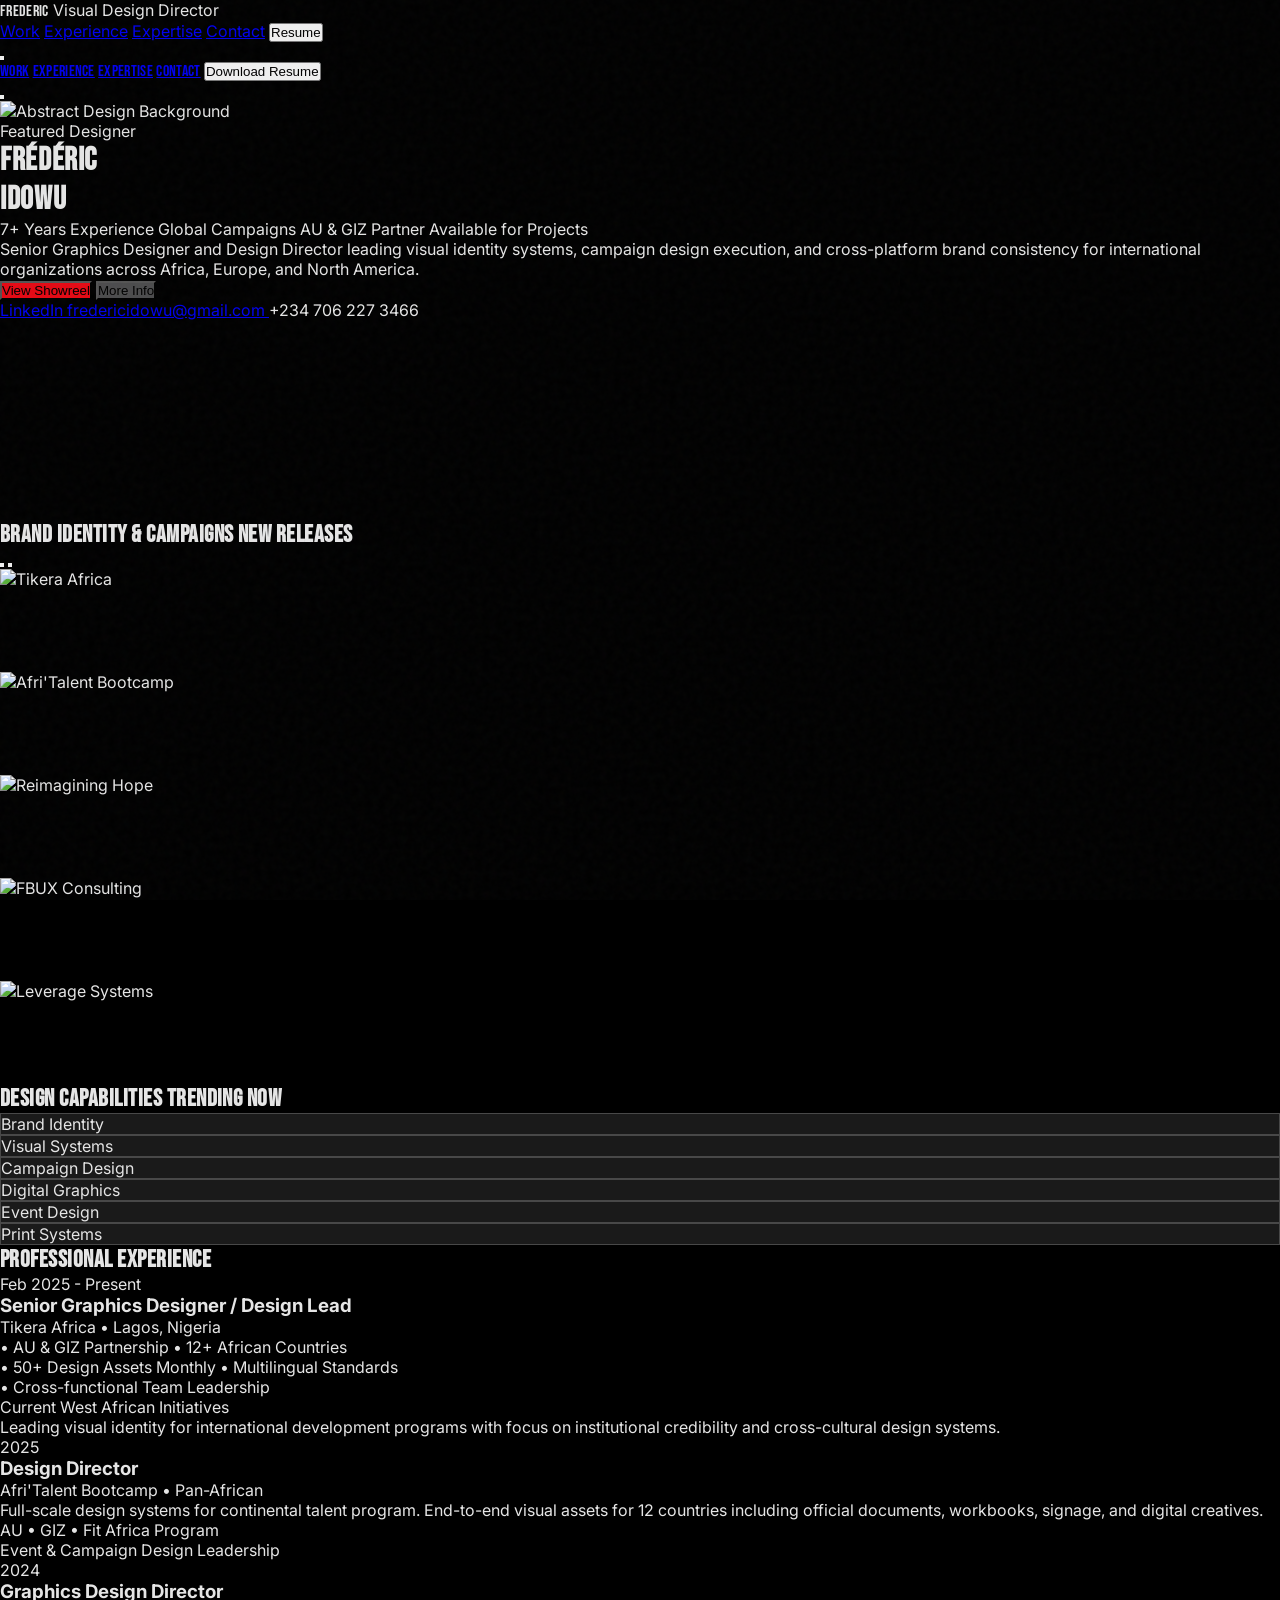
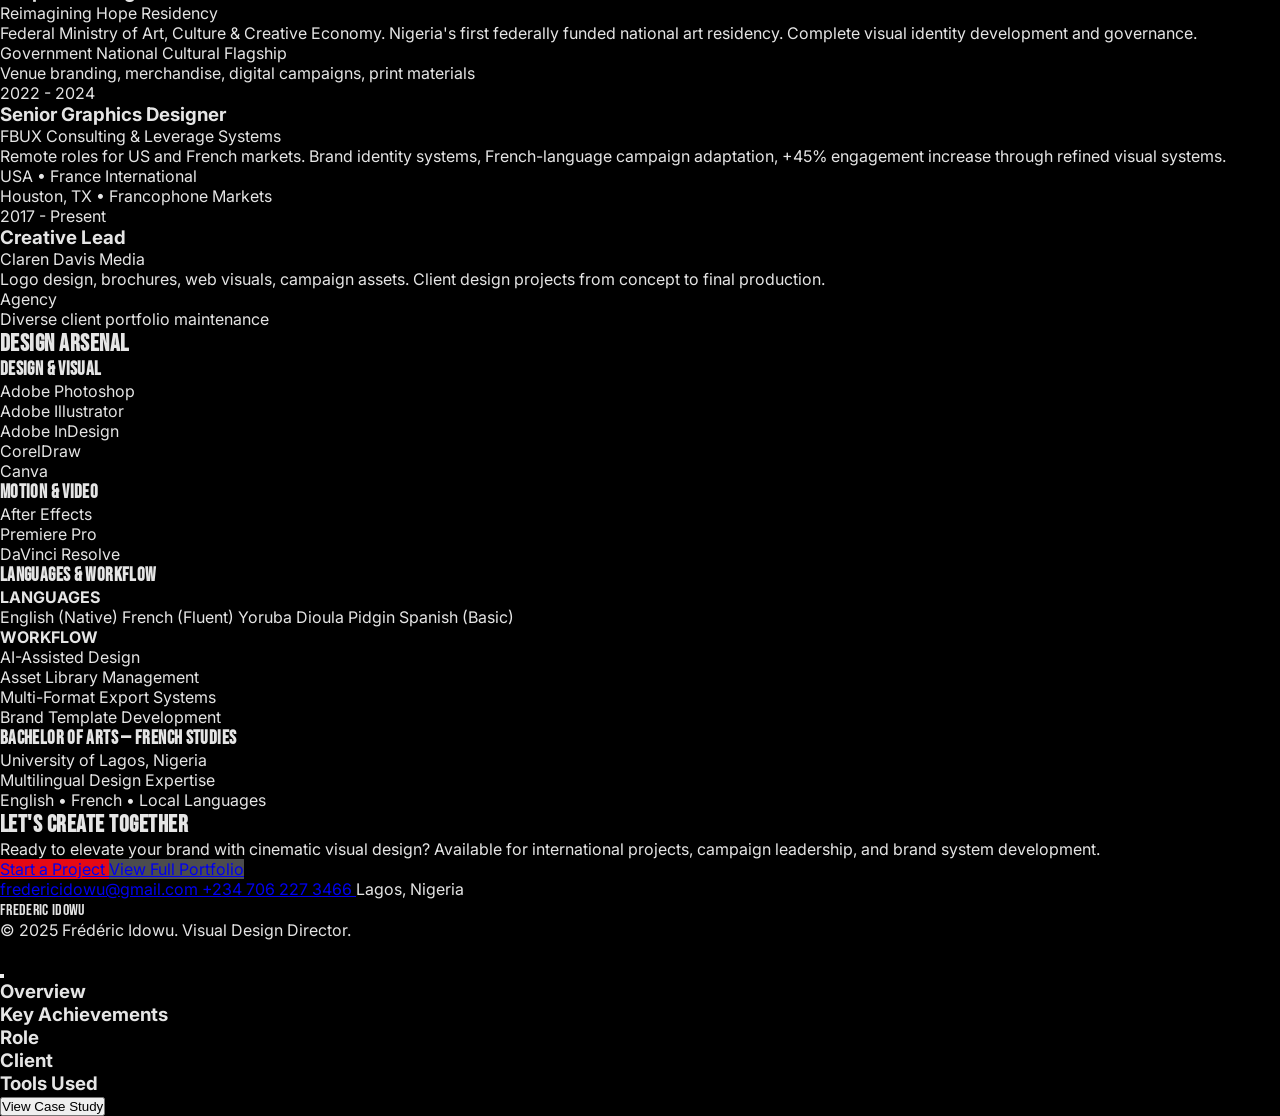
==== index.html @ 76babdca "Update print statement from 'Hello' to 'Goodbye'" ====
<!DOCTYPE html>
<html lang="en">
<head>
    <meta charset="UTF-8">
    <meta name="viewport" content="width=device-width, initial-scale=1.0">
    <title>Frédéric Idowu | Visual Design Director</title>
    <script src="https://cdn.tailwindcss.com"></script>
    <link href="https://fonts.googleapis.com/css2?family=Bebas+Neue&family=Inter:wght@300;400;500;600;700&display=swap" rel="stylesheet">
    <script src="https://unpkg.com/lucide@latest"></script>
    <style>
        :root {
            --netflix-red: #E50914;
            --netflix-dark: #141414;
            --netflix-black: #000000;
            --netflix-gray: #808080;
            --netflix-light: #E5E5E5;
        }
        
        * {
            margin: 0;
            padding: 0;
            box-sizing: border-box;
        }
        
        body {
            font-family: 'Inter', sans-serif;
            background-color: var(--netflix-black);
            color: var(--netflix-light);
            overflow-x: hidden;
        }
        
        .font-cinematic {
            font-family: 'Bebas Neue', sans-serif;
            letter-spacing: 0.02em;
        }
        
        /* Hero Gradient Overlay */
        .hero-vignette {
            background: linear-gradient(to top, rgba(0,0,0,0.9) 0%, rgba(0,0,0,0.4) 50%, rgba(0,0,0,0.2) 100%);
        }
        
        .hero-bottom-fade {
            background: linear-gradient(to top, #000 0%, transparent 100%);
            height: 200px;
        }
        
        /* Netflix-style scrollbar */
        ::-webkit-scrollbar {
            width: 8px;
            height: 8px;
        }
        
        ::-webkit-scrollbar-track {
            background: var(--netflix-black);
        }
        
        ::-webkit-scrollbar-thumb {
            background: var(--netflix-gray);
            border-radius: 4px;
        }
        
        ::-webkit-scrollbar-thumb:hover {
            background: var(--netflix-light);
        }
        
        /* Card Hover Effects */
        .project-card {
            transition: transform 0.3s cubic-bezier(0.25, 0.46, 0.45, 0.94), z-index 0s;
            transform-origin: center center;
        }
        
        .project-card:hover {
            transform: scale(1.4);
            z-index: 50;
            box-shadow: 0 20px 40px rgba(0,0,0,0.8);
        }
        
        .project-card:hover .card-info {
            opacity: 1;
            transform: translateY(0);
        }
        
        .card-info {
            opacity: 0;
            transform: translateY(10px);
            transition: all 0.3s ease;
            background: linear-gradient(to top, rgba(0,0,0,0.95) 0%, rgba(0,0,0,0.7) 100%);
        }
        
        /* Navigation */
        .nav-blur {
            background: rgba(0,0,0,0.95);
            backdrop-filter: blur(10px);
        }
        
        .nav-transparent {
            background: transparent;
            background: linear-gradient(to bottom, rgba(0,0,0,0.7) 0%, transparent 100%);
        }
        
        /* Text Animations */
        .fade-in-up {
            animation: fadeInUp 0.8s ease-out forwards;
            opacity: 0;
            transform: translateY(30px);
        }
        
        @keyframes fadeInUp {
            to {
                opacity: 1;
                transform: translateY(0);
            }
        }
        
        .delay-100 { animation-delay: 0.1s; }
        .delay-200 { animation-delay: 0.2s; }
        .delay-300 { animation-delay: 0.3s; }
        .delay-400 { animation-delay: 0.4s; }
        .delay-500 { animation-delay: 0.5s; }
        
        /* Red Accent Button */
        .btn-red {
            background-color: var(--netflix-red);
            transition: all 0.2s ease;
        }
        
        .btn-red:hover {
            background-color: #f40612;
            transform: scale(1.05);
        }
        
        .btn-dark {
            background-color: rgba(109, 109, 110, 0.7);
            transition: all 0.2s ease;
        }
        
        .btn-dark:hover {
            background-color: rgba(109, 109, 110, 0.4);
            transform: scale(1.05);
        }
        
        /* Horizontal Scroll Container */
        .horizontal-scroll {
            overflow-x: auto;
            scroll-behavior: smooth;
            -webkit-overflow-scrolling: touch;
            scrollbar-width: none;
        }
        
        .horizontal-scroll::-webkit-scrollbar {
            display: none;
        }
        
        /* Gradient Text */
        .gradient-text {
            background: linear-gradient(135deg, #fff 0%, #a3a3a3 100%);
            -webkit-background-clip: text;
            -webkit-text-fill-color: transparent;
        }
        
        /* Skill Tag */
        .skill-tag {
            background: rgba(255,255,255,0.1);
            border: 1px solid rgba(255,255,255,0.2);
            transition: all 0.3s ease;
        }
        
        .skill-tag:hover {
            background: var(--netflix-red);
            border-color: var(--netflix-red);
            transform: translateY(-2px);
        }
        
        /* Timeline */
        .timeline-line {
            background: linear-gradient(to bottom, var(--netflix-red), rgba(229, 9, 20, 0.2));
        }
        
        /* Modal */
        .modal-backdrop {
            background: rgba(0,0,0,0.9);
            backdrop-filter: blur(5px);
        }
        
        /* Loading Animation */
        .shimmer {
            background: linear-gradient(90deg, rgba(255,255,255,0) 0%, rgba(255,255,255,0.1) 50%, rgba(255,255,255,0) 100%);
            background-size: 200% 100%;
            animation: shimmer 2s infinite;
        }
        
        @keyframes shimmer {
            0% { background-position: -200% 0; }
            100% { background-position: 200% 0; }
        }
        
        /* Noise Texture Overlay */
        .noise-overlay {
            position: fixed;
            top: 0;
            left: 0;
            width: 100%;
            height: 100%;
            pointer-events: none;
            opacity: 0.03;
            z-index: 9999;
            background-image: url("data:image/svg+xml,%3Csvg viewBox='0 0 200 200' xmlns='http://www.w3.org/2000/svg'%3E%3Cfilter id='noiseFilter'%3E%3CfeTurbulence type='fractalNoise' baseFrequency='0.65' numOctaves='3' stitchTiles='stitch'/%3E%3C/filter%3E%3Crect width='100%25' height='100%25' filter='url(%23noiseFilter)'/%3E%3C/svg%3E");
        }
        
        /* Play Button Pulse */
        .play-btn {
            position: relative;
        }
        
        .play-btn::after {
            content: '';
            position: absolute;
            inset: -5px;
            border-radius: 50%;
            border: 2px solid var(--netflix-red);
            animation: pulse 2s infinite;
        }
        
        @keyframes pulse {
            0% { transform: scale(1); opacity: 1; }
            100% { transform: scale(1.5); opacity: 0; }
        }
    </style>
</head>
<body class="antialiased selection:bg-red-600 selection:text-white">

    <!-- Film Grain Overlay -->
    <div class="noise-overlay"></div>

    <!-- Navigation -->
    <nav id="navbar" class="fixed top-0 w-full z-50 transition-all duration-500 nav-transparent px-4 md:px-12 py-4">
        <div class="flex items-center justify-between">
            <!-- Logo -->
            <div class="flex items-center gap-2">
                <span class="font-cinematic text-3xl md:text-4xl text-red-600 font-bold tracking-wider">FREDERIC</span>
                <span class="hidden md:block text-xs text-gray-400 uppercase tracking-widest mt-2">Visual Design Director</span>
            </div>
            
            <!-- Desktop Menu -->
            <div class="hidden md:flex items-center gap-8 text-sm font-medium">
                <a href="#work" class="hover:text-red-600 transition-colors">Work</a>
                <a href="#experience" class="hover:text-red-600 transition-colors">Experience</a>
                <a href="#expertise" class="hover:text-red-600 transition-colors">Expertise</a>
                <a href="#contact" class="hover:text-red-600 transition-colors">Contact</a>
                <button class="bg-red-600 hover:bg-red-700 text-white px-5 py-2 rounded-md transition-all text-sm font-semibold flex items-center gap-2">
                    <i data-lucide="download" class="w-4 h-4"></i>
                    Resume
                </button>
            </div>
            
            <!-- Mobile Menu Button -->
            <button id="mobileMenuBtn" class="md:hidden text-white">
                <i data-lucide="menu" class="w-6 h-6"></i>
            </button>
        </div>
    </nav>

    <!-- Mobile Menu Overlay -->
    <div id="mobileMenu" class="fixed inset-0 bg-black z-40 transform translate-x-full transition-transform duration-300 md:hidden">
        <div class="flex flex-col items-center justify-center h-full gap-8 text-2xl font-cinematic">
            <a href="#work" class="mobile-link hover:text-red-600">WORK</a>
            <a href="#experience" class="mobile-link hover:text-red-600">EXPERIENCE</a>
            <a href="#expertise" class="mobile-link hover:text-red-600">EXPERTISE</a>
            <a href="#contact" class="mobile-link hover:text-red-600">CONTACT</a>
            <button class="mt-8 bg-red-600 px-8 py-3 rounded-md text-lg">Download Resume</button>
        </div>
        <button id="closeMobileMenu" class="absolute top-6 right-6">
            <i data-lucide="x" class="w-8 h-8"></i>
        </button>
    </div>

    <!-- Hero Section -->
    <header class="relative h-screen w-full overflow-hidden">
        <!-- Background Image with Parallax -->
        <div class="absolute inset-0">
            <div class="absolute inset-0 bg-gradient-to-r from-black via-black/50 to-transparent z-10"></div>
            <img src="https://images.unsplash.com/photo-1618005182384-a83a8bd57fbe?q=80&w=2564&auto=format&fit=crop" 
                 alt="Abstract Design Background" 
                 class="w-full h-full object-cover opacity-60 scale-105 animate-[pulse_10s_ease-in-out_infinite]">
        </div>
        
        <!-- Hero Content -->
        <div class="relative z-20 h-full flex flex-col justify-center px-4 md:px-12 lg:px-20 max-w-7xl">
            <div class="space-y-6 max-w-3xl">
                <!-- Badge -->
                <div class="fade-in-up flex items-center gap-3 text-red-600 font-semibold tracking-widest text-sm uppercase">
                    <span class="w-8 h-[2px] bg-red-600"></span>
                    Featured Designer
                </div>
                
                <!-- Title -->
                <h1 class="fade-in-up delay-100 font-cinematic text-6xl md:text-8xl lg:text-9xl leading-none text-white drop-shadow-2xl">
                    FRÉDÉRIC<br>
                    <span class="text-transparent bg-clip-text bg-gradient-to-r from-white to-gray-500">IDOWU</span>
                </h1>
                
                <!-- Metadata -->
                <div class="fade-in-up delay-200 flex flex-wrap items-center gap-4 text-sm md:text-base text-gray-300 font-medium">
                    <span class="border border-gray-600 px-3 py-1 rounded">7+ Years Experience</span>
                    <span class="flex items-center gap-1"><i data-lucide="globe" class="w-4 h-4"></i> Global Campaigns</span>
                    <span class="flex items-center gap-1"><i data-lucide="award" class="w-4 h-4"></i> AU & GIZ Partner</span>
                    <span class="text-green-400 flex items-center gap-1"><i data-lucide="circle" class="w-3 h-3 fill-current"></i> Available for Projects</span>
                </div>
                
                <!-- Description -->
                <p class="fade-in-up delay-300 text-lg md:text-xl text-gray-300 max-w-2xl leading-relaxed font-light">
                    Senior Graphics Designer and Design Director leading visual identity systems, 
                    campaign design execution, and cross-platform brand consistency for international 
                    organizations across Africa, Europe, and North America.
                </p>
                
                <!-- CTA Buttons -->
                <div class="fade-in-up delay-400 flex flex-wrap gap-4 pt-4">
                    <button onclick="scrollToSection('work')" class="btn-red text-white px-8 py-4 rounded-md font-semibold text-lg flex items-center gap-3 shadow-lg shadow-red-900/50">
                        <i data-lucide="play" class="w-5 h-5 fill-current"></i>
                        View Showreel
                    </button>
                    <button onclick="scrollToSection('contact')" class="btn-dark text-white px-8 py-4 rounded-md font-semibold text-lg flex items-center gap-3 border border-white/30">
                        <i data-lucide="info" class="w-5 h-5"></i>
                        More Info
                    </button>
                </div>
                
                <!-- Social Proof -->
                <div class="fade-in-up delay-500 pt-8 flex items-center gap-6 text-gray-400">
                    <a href="https://linkedin.com" target="_blank" class="hover:text-white transition-colors flex items-center gap-2">
                        <i data-lucide="linkedin" class="w-5 h-5"></i>
                        <span class="text-sm">LinkedIn</span>
                    </a>
                    <a href="mailto:fredericidowu@gmail.com" class="hover:text-white transition-colors flex items-center gap-2">
                        <i data-lucide="mail" class="w-5 h-5"></i>
                        <span class="text-sm">fredericidowu@gmail.com</span>
                    </a>
                    <span class="flex items-center gap-2">
                        <i data-lucide="phone" class="w-4 h-4"></i>
                        <span class="text-sm">+234 706 227 3466</span>
                    </span>
                </div>
            </div>
        </div>
        
        <!-- Bottom Fade -->
        <div class="absolute bottom-0 left-0 w-full hero-bottom-fade z-10"></div>
    </header>

    <!-- Featured Work Section (Netflix Row Style) -->
    <section id="work" class="relative z-30 -mt-20 pb-20">
        <div class="px-4 md:px-12 space-y-12">
            
            <!-- Row 1: Brand Identity & Campaigns -->
            <div class="space-y-4">
                <div class="flex items-end justify-between px-2">
                    <h2 class="font-cinematic text-2xl md:text-3xl text-white flex items-center gap-3">
                        Brand Identity & Campaigns
                        <span class="text-xs font-sans text-gray-500 font-normal tracking-normal">New Releases</span>
                    </h2>
                    <div class="flex gap-2">
                        <button class="p-2 rounded-full bg-white/10 hover:bg-white/20 transition-colors" onclick="scrollRow('row1', -300)">
                            <i data-lucide="chevron-left" class="w-5 h-5"></i>
                        </button>
                        <button class="p-2 rounded-full bg-white/10 hover:bg-white/20 transition-colors" onclick="scrollRow('row1', 300)">
                            <i data-lucide="chevron-right" class="w-5 h-5"></i>
                        </button>
                    </div>
                </div>
                
                <div id="row1" class="horizontal-scroll flex gap-4 pb-8 pt-4 px-2">
                    <!-- Project Cards -->
                    <div class="project-card relative flex-shrink-0 w-72 md:w-80 aspect-video rounded-md overflow-hidden cursor-pointer group bg-gray-800" onclick="openModal('tikera')">
                        <img src="https://images.unsplash.com/photo-1561070791-2526d30994b5?q=80&w=2000&auto=format&fit=crop" class="w-full h-full object-cover" alt="Tikera Africa">
                        <div class="card-info absolute inset-0 flex flex-col justify-end p-4">
                            <div class="flex items-center gap-2 mb-2">
                                <span class="bg-red-600 text-white text-xs px-2 py-0.5 rounded">Featured</span>
                                <span class="text-xs text-gray-300">2025</span>
                            </div>
                            <h3 class="font-bold text-lg">Tikera Africa</h3>
                            <p class="text-xs text-gray-300 mt-1">AU & GIZ Partnership • 12+ Countries</p>
                            <div class="flex gap-2 mt-3">
                                <span class="text-[10px] bg-white/20 px-2 py-1 rounded">Brand Identity</span>
                                <span class="text-[10px] bg-white/20 px-2 py-1 rounded">Campaign</span>
                            </div>
                        </div>
                    </div>

                    <div class="project-card relative flex-shrink-0 w-72 md:w-80 aspect-video rounded-md overflow-hidden cursor-pointer group bg-gray-800" onclick="openModal('afritalent')">
                        <img src="https://images.unsplash.com/photo-1540575467063-178a50c2df87?q=80&w=2000&auto=format&fit=crop" class="w-full h-full object-cover" alt="Afri'Talent Bootcamp">
                        <div class="card-info absolute inset-0 flex flex-col justify-end p-4">
                            <div class="flex items-center gap-2 mb-2">
                                <span class="bg-blue-600 text-white text-xs px-2 py-0.5 rounded">Pan-African</span>
                                <span class="text-xs text-gray-300">2025</span>
                            </div>
                            <h3 class="font-bold text-lg">Afri'Talent Bootcamp</h3>
                            <p class="text-xs text-gray-300 mt-1">Continental Talent Program</p>
                            <div class="flex gap-2 mt-3">
                                <span class="text-[10px] bg-white/20 px-2 py-1 rounded">Event Design</span>
                                <span class="text-[10px] bg-white/20 px-2 py-1 rounded">Visual Systems</span>
                            </div>
                        </div>
                    </div>

                    <div class="project-card relative flex-shrink-0 w-72 md:w-80 aspect-video rounded-md overflow-hidden cursor-pointer group bg-gray-800" onclick="openModal('reimagining')">
                        <img src="https://images.unsplash.com/photo-1460661419201-fd4cecdf8a8b?q=80&w=2000&auto=format&fit=crop" class="w-full h-full object-cover" alt="Reimagining Hope">
                        <div class="card-info absolute inset-0 flex flex-col justify-end p-4">
                            <div class="flex items-center gap-2 mb-2">
                                <span class="bg-purple-600 text-white text-xs px-2 py-0.5 rounded">Government</span>
                                <span class="text-xs text-gray-300">2024</span>
                            </div>
                            <h3 class="font-bold text-lg">Reimagining Hope Residency</h3>
                            <p class="text-xs text-gray-300 mt-1">Federal Ministry of Art & Culture</p>
                            <div class="flex gap-2 mt-3">
                                <span class="text-[10px] bg-white/20 px-2 py-1 rounded">National Brand</span>
                                <span class="text-[10px] bg-white/20 px-2 py-1 rounded">Visual Identity</span>
                            </div>
                        </div>
                    </div>

                    <div class="project-card relative flex-shrink-0 w-72 md:w-80 aspect-video rounded-md overflow-hidden cursor-pointer group bg-gray-800" onclick="openModal('fbux')">
                        <img src="https://images.unsplash.com/photo-1497366216548-37526070297c?q=80&w=2000&auto=format&fit=crop" class="w-full h-full object-cover" alt="FBUX Consulting">
                        <div class="card-info absolute inset-0 flex flex-col justify-end p-4">
                            <div class="flex items-center gap-2 mb-2">
                                <span class="bg-green-600 text-white text-xs px-2 py-0.5 rounded">US Market</span>
                                <span class="text-xs text-gray-300">2022-2024</span>
                            </div>
                            <h3 class="font-bold text-lg">FBUX Consulting</h3>
                            <p class="text-xs text-gray-300 mt-1">Houston, Texas • Remote</p>
                            <div class="flex gap-2 mt-3">
                                <span class="text-[10px] bg-white/20 px-2 py-1 rounded">Brand Systems</span>
                                <span class="text-[10px] bg-white/20 px-2 py-1 rounded">Consulting</span>
                            </div>
                        </div>
                    </div>

                    <div class="project-card relative flex-shrink-0 w-72 md:w-80 aspect-video rounded-md overflow-hidden cursor-pointer group bg-gray-800" onclick="openModal('leverage')">
                        <img src="https://images.unsplash.com/photo-1502602898657-3e91760cbb34?q=80&w=2000&auto=format&fit=crop" class="w-full h-full object-cover" alt="Leverage Systems">
                        <div class="card-info absolute inset-0 flex flex-col justify-end p-4">
                            <div class="flex items-center gap-2 mb-2">
                                <span class="bg-indigo-600 text-white text-xs px-2 py-0.5 rounded">France</span>
                                <span class="text-xs text-gray-300">2023-2024</span>
                            </div>
                            <h3 class="font-bold text-lg">Leverage Systems</h3>
                            <p class="text-xs text-gray-300 mt-1">Francophone Markets • +45% Engagement</p>
                            <div class="flex gap-2 mt-3">
                                <span class="text-[10px] bg-white/20 px-2 py-1 rounded">French Design</span>
                                <span class="text-[10px] bg-white/20 px-2 py-1 rounded">Localization</span>
                            </div>
                        </div>
                    </div>
                </div>
            </div>

            <!-- Row 2: Design Capabilities -->
            <div class="space-y-4">
                <div class="flex items-end justify-between px-2">
                    <h2 class="font-cinematic text-2xl md:text-3xl text-white flex items-center gap-3">
                        Design Capabilities
                        <span class="text-xs font-sans text-gray-500 font-normal tracking-normal">Trending Now</span>
                    </h2>
                </div>
                
                <div class="grid grid-cols-2 md:grid-cols-4 lg:grid-cols-6 gap-4 px-2">
                    <div class="skill-tag rounded-lg p-4 text-center cursor-pointer group">
                        <i data-lucide="palette" class="w-8 h-8 mx-auto mb-2 text-red-500 group-hover:text-white transition-colors"></i>
                        <span class="text-sm font-medium">Brand Identity</span>
                    </div>
                    <div class="skill-tag rounded-lg p-4 text-center cursor-pointer group">
                        <i data-lucide="layout" class="w-8 h-8 mx-auto mb-2 text-red-500 group-hover:text-white transition-colors"></i>
                        <span class="text-sm font-medium">Visual Systems</span>
                    </div>
                    <div class="skill-tag rounded-lg p-4 text-center cursor-pointer group">
                        <i data-lucide="megaphone" class="w-8 h-8 mx-auto mb-2 text-red-500 group-hover:text-white transition-colors"></i>
                        <span class="text-sm font-medium">Campaign Design</span>
                    </div>
                    <div class="skill-tag rounded-lg p-4 text-center cursor-pointer group">
                        <i data-lucide="monitor" class="w-8 h-8 mx-auto mb-2 text-red-500 group-hover:text-white transition-colors"></i>
                        <span class="text-sm font-medium">Digital Graphics</span>
                    </div>
                    <div class="skill-tag rounded-lg p-4 text-center cursor-pointer group">
                        <i data-lucide="calendar" class="w-8 h-8 mx-auto mb-2 text-red-500 group-hover:text-white transition-colors"></i>
                        <span class="text-sm font-medium">Event Design</span>
                    </div>
                    <div class="skill-tag rounded-lg p-4 text-center cursor-pointer group">
                        <i data-lucide="book-open" class="w-8 h-8 mx-auto mb-2 text-red-500 group-hover:text-white transition-colors"></i>
                        <span class="text-sm font-medium">Print Systems</span>
                    </div>
                </div>
            </div>

        </div>
    </section>

    <!-- Experience Timeline Section -->
    <section id="experience" class="relative py-20 px-4 md:px-12 bg-gradient-to-b from-black to-gray-900">
        <div class="max-w-6xl mx-auto">
            <h2 class="font-cinematic text-4xl md:text-5xl mb-12 text-center">Professional Experience</h2>
            
            <div class="relative">
                <!-- Timeline Line -->
                <div class="absolute left-4 md:left-1/2 top-0 bottom-0 w-0.5 timeline-line transform md:-translate-x-1/2"></div>
                
                <!-- Experience Items -->
                <div class="space-y-12">
                    <!-- Tikera Africa -->
                    <div class="relative flex flex-col md:flex-row items-start md:items-center gap-8 group">
                        <div class="absolute left-4 md:left-1/2 w-4 h-4 bg-red-600 rounded-full transform -translate-x-1/2 border-4 border-black z-10 group-hover:scale-150 transition-transform"></div>
                        <div class="md:w-1/2 md:text-right md:pr-12 pl-12 md:pl-0">
                            <span class="text-red-500 font-semibold text-sm">Feb 2025 - Present</span>
                            <h3 class="text-2xl font-bold mt-1">Senior Graphics Designer / Design Lead</h3>
                            <p class="text-gray-400 font-semibold">Tikera Africa • Lagos, Nigeria</p>
                            <ul class="mt-3 space-y-1 text-sm text-gray-400">
                                <li>• AU & GIZ Partnership • 12+ African Countries</li>
                                <li>• 50+ Design Assets Monthly • Multilingual Standards</li>
                                <li>• Cross-functional Team Leadership</li>
                            </ul>
                        </div>
                        <div class="md:w-1/2 md:pl-12 pl-12">
                            <div class="bg-gray-800/50 p-4 rounded-lg border border-gray-700">
                                <div class="flex items-center gap-3 mb-2">
                                    <span class="bg-red-600 text-xs px-2 py-1 rounded">Current</span>
                                    <span class="text-xs text-gray-400">West African Initiatives</span>
                                </div>
                                <p class="text-sm text-gray-300">Leading visual identity for international development programs with focus on institutional credibility and cross-cultural design systems.</p>
                            </div>
                        </div>
                    </div>

                    <!-- Afri'Talent -->
                    <div class="relative flex flex-col md:flex-row-reverse items-start md:items-center gap-8 group">
                        <div class="absolute left-4 md:left-1/2 w-4 h-4 bg-blue-600 rounded-full transform -translate-x-1/2 border-4 border-black z-10 group-hover:scale-150 transition-transform"></div>
                        <div class="md:w-1/2 md:text-left md:pl-12 pl-12">
                            <span class="text-blue-500 font-semibold text-sm">2025</span>
                            <h3 class="text-2xl font-bold mt-1">Design Director</h3>
                            <p class="text-gray-400 font-semibold">Afri'Talent Bootcamp • Pan-African</p>
                            <p class="mt-3 text-sm text-gray-400">Full-scale design systems for continental talent program. End-to-end visual assets for 12 countries including official documents, workbooks, signage, and digital creatives.</p>
                        </div>
                        <div class="md:w-1/2 md:pr-12 pl-12 md:pl-0 md:text-right">
                            <div class="bg-gray-800/50 p-4 rounded-lg border border-gray-700 inline-block text-left">
                                <div class="flex items-center gap-2 mb-2 justify-end">
                                    <span class="text-xs text-gray-400">AU • GIZ • Fit Africa</span>
                                    <span class="bg-blue-600 text-xs px-2 py-1 rounded">Program</span>
                                </div>
                                <p class="text-sm text-gray-300">Event & Campaign Design Leadership</p>
                            </div>
                        </div>
                    </div>

                    <!-- Reimagining Hope -->
                    <div class="relative flex flex-col md:flex-row items-start md:items-center gap-8 group">
                        <div class="absolute left-4 md:left-1/2 w-4 h-4 bg-purple-600 rounded-full transform -translate-x-1/2 border-4 border-black z-10 group-hover:scale-150 transition-transform"></div>
                        <div class="md:w-1/2 md:text-right md:pr-12 pl-12 md:pl-0">
                            <span class="text-purple-500 font-semibold text-sm">2024</span>
                            <h3 class="text-2xl font-bold mt-1">Graphics Design Director</h3>
                            <p class="text-gray-400 font-semibold">Reimagining Hope Residency</p>
                            <p class="mt-3 text-sm text-gray-400">Federal Ministry of Art, Culture & Creative Economy. Nigeria's first federally funded national art residency. Complete visual identity development and governance.</p>
                        </div>
                        <div class="md:w-1/2 md:pl-12 pl-12">
                            <div class="bg-gray-800/50 p-4 rounded-lg border border-gray-700">
                                <div class="flex items-center gap-3 mb-2">
                                    <span class="bg-purple-600 text-xs px-2 py-1 rounded">Government</span>
                                    <span class="text-xs text-gray-400">National Cultural Flagship</span>
                                </div>
                                <p class="text-sm text-gray-300">Venue branding, merchandise, digital campaigns, print materials</p>
                            </div>
                        </div>
                    </div>

                    <!-- FBUX & Leverage -->
                    <div class="relative flex flex-col md:flex-row-reverse items-start md:items-center gap-8 group">
                        <div class="absolute left-4 md:left-1/2 w-4 h-4 bg-green-600 rounded-full transform -translate-x-1/2 border-4 border-black z-10 group-hover:scale-150 transition-transform"></div>
                        <div class="md:w-1/2 md:text-left md:pl-12 pl-12">
                            <span class="text-green-500 font-semibold text-sm">2022 - 2024</span>
                            <h3 class="text-2xl font-bold mt-1">Senior Graphics Designer</h3>
                            <p class="text-gray-400 font-semibold">FBUX Consulting & Leverage Systems</p>
                            <p class="mt-3 text-sm text-gray-400">Remote roles for US and French markets. Brand identity systems, French-language campaign adaptation, +45% engagement increase through refined visual systems.</p>
                        </div>
                        <div class="md:w-1/2 md:pr-12 pl-12 md:pl-0 md:text-right">
                            <div class="bg-gray-800/50 p-4 rounded-lg border border-gray-700 inline-block text-left">
                                <div class="flex items-center gap-2 mb-2 justify-end">
                                    <span class="text-xs text-gray-400">USA • France</span>
                                    <span class="bg-green-600 text-xs px-2 py-1 rounded">International</span>
                                </div>
                                <p class="text-sm text-gray-300">Houston, TX • Francophone Markets</p>
                            </div>
                        </div>
                    </div>

                    <!-- Claren Davis -->
                    <div class="relative flex flex-col md:flex-row items-start md:items-center gap-8 group">
                        <div class="absolute left-4 md:left-1/2 w-4 h-4 bg-gray-600 rounded-full transform -translate-x-1/2 border-4 border-black z-10 group-hover:scale-150 transition-transform"></div>
                        <div class="md:w-1/2 md:text-right md:pr-12 pl-12 md:pl-0">
                            <span class="text-gray-500 font-semibold text-sm">2017 - Present</span>
                            <h3 class="text-2xl font-bold mt-1">Creative Lead</h3>
                            <p class="text-gray-400 font-semibold">Claren Davis Media</p>
                            <p class="mt-3 text-sm text-gray-400">Logo design, brochures, web visuals, campaign assets. Client design projects from concept to final production.</p>
                        </div>
                        <div class="md:w-1/2 md:pl-12 pl-12">
                            <div class="bg-gray-800/50 p-4 rounded-lg border border-gray-700">
                                <span class="bg-gray-600 text-xs px-2 py-1 rounded">Agency</span>
                                <p class="text-sm text-gray-300 mt-2">Diverse client portfolio maintenance</p>
                            </div>
                        </div>
                    </div>
                </div>
            </div>
        </div>
    </section>

    <!-- Expertise & Tools Section -->
    <section id="expertise" class="py-20 px-4 md:px-12 bg-black">
        <div class="max-w-6xl mx-auto">
            <h2 class="font-cinematic text-4xl md:text-5xl mb-12">Design Arsenal</h2>
            
            <div class="grid md:grid-cols-3 gap-8">
                <!-- Design Tools -->
                <div class="bg-gray-900/50 border border-gray-800 rounded-xl p-6 hover:border-red-600/50 transition-colors group">
                    <div class="flex items-center gap-3 mb-6">
                        <div class="p-3 bg-red-600/20 rounded-lg group-hover:bg-red-600/30 transition-colors">
                            <i data-lucide="pen-tool" class="w-6 h-6 text-red-500"></i>
                        </div>
                        <h3 class="font-cinematic text-2xl">Design & Visual</h3>
                    </div>
                    <div class="space-y-3">
                        <div class="flex items-center justify-between py-2 border-b border-gray-800">
                            <span class="text-gray-300">Adobe Photoshop</span>
                            <div class="flex gap-1">
                                <div class="w-2 h-2 bg-red-600 rounded-full"></div>
                                <div class="w-2 h-2 bg-red-600 rounded-full"></div>
                                <div class="w-2 h-2 bg-red-600 rounded-full"></div>
                                <div class="w-2 h-2 bg-red-600 rounded-full"></div>
                                <div class="w-2 h-2 bg-red-600 rounded-full"></div>
                            </div>
                        </div>
                        <div class="flex items-center justify-between py-2 border-b border-gray-800">
                            <span class="text-gray-300">Adobe Illustrator</span>
                            <div class="flex gap-1">
                                <div class="w-2 h-2 bg-red-600 rounded-full"></div>
                                <div class="w-2 h-2 bg-red-600 rounded-full"></div>
                                <div class="w-2 h-2 bg-red-600 rounded-full"></div>
                                <div class="w-2 h-2 bg-red-600 rounded-full"></div>
                                <div class="w-2 h-2 bg-red-600 rounded-full"></div>
                            </div>
                        </div>
                        <div class="flex items-center justify-between py-2 border-b border-gray-800">
                            <span class="text-gray-300">Adobe InDesign</span>
                            <div class="flex gap-1">
                                <div class="w-2 h-2 bg-red-600 rounded-full"></div>
                                <div class="w-2 h-2 bg-red-600 rounded-full"></div>
                                <div class="w-2 h-2 bg-red-600 rounded-full"></div>
                                <div class="w-2 h-2 bg-red-600 rounded-full"></div>
                                <div class="w-2 h-2 bg-gray-700 rounded-full"></div>
                            </div>
                        </div>
                        <div class="flex items-center justify-between py-2 border-b border-gray-800">
                            <span class="text-gray-300">CorelDraw</span>
                            <div class="flex gap-1">
                                <div class="w-2 h-2 bg-red-600 rounded-full"></div>
                                <div class="w-2 h-2 bg-red-600 rounded-full"></div>
                                <div class="w-2 h-2 bg-red-600 rounded-full"></div>
                                <div class="w-2 h-2 bg-red-600 rounded-full"></div>
                                <div class="w-2 h-2 bg-gray-700 rounded-full"></div>
                            </div>
                        </div>
                        <div class="flex items-center justify-between py-2">
                            <span class="text-gray-300">Canva</span>
                            <div class="flex gap-1">
                                <div class="w-2 h-2 bg-red-600 rounded-full"></div>
                                <div class="w-2 h-2 bg-red-600 rounded-full"></div>
                                <div class="w-2 h-2 bg-red-600 rounded-full"></div>
                                <div class="w-2 h-2 bg-red-600 rounded-full"></div>
                                <div class="w-2 h-2 bg-red-600 rounded-full"></div>
                            </div>
                        </div>
                    </div>
                </div>

                <!-- Motion Design -->
                <div class="bg-gray-900/50 border border-gray-800 rounded-xl p-6 hover:border-red-600/50 transition-colors group">
                    <div class="flex items-center gap-3 mb-6">
                        <div class="p-3 bg-red-600/20 rounded-lg group-hover:bg-red-600/30 transition-colors">
                            <i data-lucide="video" class="w-6 h-6 text-red-500"></i>
                        </div>
                        <h3 class="font-cinematic text-2xl">Motion & Video</h3>
                    </div>
                    <div class="space-y-3">
                        <div class="flex items-center justify-between py-2 border-b border-gray-800">
                            <span class="text-gray-300">After Effects</span>
                            <div class="flex gap-1">
                                <div class="w-2 h-2 bg-red-600 rounded-full"></div>
                                <div class="w-2 h-2 bg-red-600 rounded-full"></div>
                                <div class="w-2 h-2 bg-red-600 rounded-full"></div>
                                <div class="w-2 h-2 bg-red-600 rounded-full"></div>
                                <div class="w-2 h-2 bg-gray-700 rounded-full"></div>
                            </div>
                        </div>
                        <div class="flex items-center justify-between py-2 border-b border-gray-800">
                            <span class="text-gray-300">Premiere Pro</span>
                            <div class="flex gap-1">
                                <div class="w-2 h-2 bg-red-600 rounded-full"></div>
                                <div class="w-2 h-2 bg-red-600 rounded-full"></div>
                                <div class="w-2 h-2 bg-red-600 rounded-full"></div>
                                <div class="w-2 h-2 bg-red-600 rounded-full"></div>
                                <div class="w-2 h-2 bg-gray-700 rounded-full"></div>
                            </div>
                        </div>
                        <div class="flex items-center justify-between py-2">
                            <span class="text-gray-300">DaVinci Resolve</span>
                            <div class="flex gap-1">
                                <div class="w-2 h-2 bg-red-600 rounded-full"></div>
                                <div class="w-2 h-2 bg-red-600 rounded-full"></div>
                                <div class="w-2 h-2 bg-red-600 rounded-full"></div>
                                <div class="w-2 h-2 bg-gray-700 rounded-full"></div>
                                <div class="w-2 h-2 bg-gray-700 rounded-full"></div>
                            </div>
                        </div>
                    </div>
                </div>

                <!-- Languages & Workflow -->
                <div class="bg-gray-900/50 border border-gray-800 rounded-xl p-6 hover:border-red-600/50 transition-colors group">
                    <div class="flex items-center gap-3 mb-6">
                        <div class="p-3 bg-red-600/20 rounded-lg group-hover:bg-red-600/30 transition-colors">
                            <i data-lucide="globe-2" class="w-6 h-6 text-red-500"></i>
                        </div>
                        <h3 class="font-cinematic text-2xl">Languages & Workflow</h3>
                    </div>
                    <div class="space-y-4">
                        <div>
                            <h4 class="text-sm font-semibold text-gray-400 mb-2">LANGUAGES</h4>
                            <div class="flex flex-wrap gap-2">
                                <span class="px-3 py-1 bg-gray-800 rounded-full text-xs">English (Native)</span>
                                <span class="px-3 py-1 bg-gray-800 rounded-full text-xs">French (Fluent)</span>
                                <span class="px-3 py-1 bg-gray-800 rounded-full text-xs">Yoruba</span>
                                <span class="px-3 py-1 bg-gray-800 rounded-full text-xs">Dioula</span>
                                <span class="px-3 py-1 bg-gray-800 rounded-full text-xs">Pidgin</span>
                                <span class="px-3 py-1 bg-gray-800 rounded-full text-xs">Spanish (Basic)</span>
                            </div>
                        </div>
                        <div>
                            <h4 class="text-sm font-semibold text-gray-400 mb-2">WORKFLOW</h4>
                            <ul class="space-y-1 text-sm text-gray-300">
                                <li class="flex items-center gap-2"><i data-lucide="check" class="w-4 h-4 text-red-500"></i> AI-Assisted Design</li>
                                <li class="flex items-center gap-2"><i data-lucide="check" class="w-4 h-4 text-red-500"></i> Asset Library Management</li>
                                <li class="flex items-center gap-2"><i data-lucide="check" class="w-4 h-4 text-red-500"></i> Multi-Format Export Systems</li>
                                <li class="flex items-center gap-2"><i data-lucide="check" class="w-4 h-4 text-red-500"></i> Brand Template Development</li>
                            </ul>
                        </div>
                    </div>
                </div>
            </div>

            <!-- Education -->
            <div class="mt-12 bg-gradient-to-r from-gray-900 to-black border border-gray-800 rounded-xl p-8 flex flex-col md:flex-row items-center gap-6">
                <div class="p-4 bg-red-600/10 rounded-full">
                    <i data-lucide="graduation-cap" class="w-8 h-8 text-red-500"></i>
                </div>
                <div class="flex-1 text-center md:text-left">
                    <h3 class="font-cinematic text-2xl mb-1">Bachelor of Arts — French Studies</h3>
                    <p class="text-gray-400">University of Lagos, Nigeria</p>
                </div>
                <div class="text-center md:text-right">
                    <p class="text-sm text-gray-500">Multilingual Design Expertise</p>
                    <p class="text-xs text-gray-600 mt-1">English • French • Local Languages</p>
                </div>
            </div>
        </div>
    </section>

    <!-- Contact / CTA Section -->
    <section id="contact" class="relative py-32 px-4 md:px-12 overflow-hidden">
        <!-- Background -->
        <div class="absolute inset-0 bg-gradient-to-t from-red-900/20 to-black"></div>
        <div class="absolute inset-0 bg-[url('https://images.unsplash.com/photo-1550684848-fac1c5b4e853?q=80&w=2000&auto=format&fit=crop')] opacity-10 bg-cover bg-center"></div>
        
        <div class="relative z-10 max-w-4xl mx-auto text-center">
            <h2 class="font-cinematic text-5xl md:text-7xl mb-6">Let's Create Together</h2>
            <p class="text-xl text-gray-300 mb-12 max-w-2xl mx-auto">
                Ready to elevate your brand with cinematic visual design? 
                Available for international projects, campaign leadership, and brand system development.
            </p>
            
            <div class="flex flex-col sm:flex-row gap-4 justify-center mb-12">
                <a href="mailto:fredericidowu@gmail.com" class="btn-red text-white px-8 py-4 rounded-md font-semibold text-lg flex items-center justify-center gap-3">
                    <i data-lucide="mail" class="w-5 h-5"></i>
                    Start a Project
                </a>
                <a href="https://bit.ly/fredfolio" target="_blank" class="btn-dark text-white px-8 py-4 rounded-md font-semibold text-lg flex items-center justify-center gap-3 border border-white/30">
                    <i data-lucide="external-link" class="w-5 h-5"></i>
                    View Full Portfolio
                </a>
            </div>
            
            <div class="flex flex-wrap justify-center gap-8 text-gray-400">
                <a href="mailto:fredericidowu@gmail.com" class="hover:text-white transition-colors flex items-center gap-2">
                    <i data-lucide="mail" class="w-5 h-5"></i>
                    fredericidowu@gmail.com
                </a>
                <a href="tel:+2347062273466" class="hover:text-white transition-colors flex items-center gap-2">
                    <i data-lucide="phone" class="w-5 h-5"></i>
                    +234 706 227 3466
                </a>
                <span class="flex items-center gap-2">
                    <i data-lucide="map-pin" class="w-5 h-5"></i>
                    Lagos, Nigeria
                </span>
            </div>
        </div>
    </section>

    <!-- Footer -->
    <footer class="bg-black border-t border-gray-900 py-12 px-4 md:px-12">
        <div class="max-w-6xl mx-auto flex flex-col md:flex-row justify-between items-center gap-6">
            <div class="flex items-center gap-2">
                <span class="font-cinematic text-2xl text-red-600 font-bold">FREDERIC IDOWU</span>
            </div>
            <div class="text-gray-500 text-sm">
                © 2025 Frédéric Idowu. Visual Design Director.
            </div>
            <div class="flex gap-4">
                <a href="https://linkedin.com" target="_blank" class="text-gray-400 hover:text-white transition-colors">
                    <i data-lucide="linkedin" class="w-5 h-5"></i>
                </a>
                <a href="https://bit.ly/fredfolio" target="_blank" class="text-gray-400 hover:text-white transition-colors">
                    <i data-lucide="briefcase" class="w-5 h-5"></i>
                </a>
                <a href="mailto:fredericidowu@gmail.com" class="text-gray-400 hover:text-white transition-colors">
                    <i data-lucide="mail" class="w-5 h-5"></i>
                </a>
            </div>
        </div>
    </footer>

    <!-- Project Modal -->
    <div id="projectModal" class="fixed inset-0 z-50 hidden">
        <div class="absolute inset-0 modal-backdrop" onclick="closeModal()"></div>
        <div class="absolute inset-4 md:inset-12 bg-gray-900 rounded-lg overflow-hidden flex flex-col shadow-2xl transform transition-transform duration-300 scale-95 opacity-0" id="modalContent">
            <!-- Modal Header -->
            <div class="relative h-64 md:h-96 flex-shrink-0">
                <img id="modalImage" src="" class="w-full h-full object-cover" alt="">
                <div class="absolute inset-0 bg-gradient-to-t from-gray-900 via-gray-900/50 to-transparent"></div>
                <button onclick="closeModal()" class="absolute top-4 right-4 p-2 bg-black/50 rounded-full hover:bg-black/80 transition-colors">
                    <i data-lucide="x" class="w-6 h-6"></i>
                </button>
                <div class="absolute bottom-0 left-0 p-6 md:p-8">
                    <div class="flex items-center gap-3 mb-3">
                        <span id="modalTag" class="bg-red-600 text-xs px-3 py-1 rounded-full font-semibold"></span>
                        <span id="modalYear" class="text-gray-300 text-sm"></span>
                    </div>
                    <h2 id="modalTitle" class="font-cinematic text-4xl md:text-6xl text-white"></h2>
                </div>
            </div>
            
            <!-- Modal Body -->
            <div class="flex-1 overflow-y-auto p-6 md:p-8">
                <div class="grid md:grid-cols-3 gap-8">
                    <div class="md:col-span-2 space-y-6">
                        <div>
                            <h3 class="text-gray-400 text-sm font-semibold uppercase tracking-wider mb-2">Overview</h3>
                            <p id="modalDescription" class="text-lg text-gray-200 leading-relaxed"></p>
                        </div>
                        <div>
                            <h3 class="text-gray-400 text-sm font-semibold uppercase tracking-wider mb-2">Key Achievements</h3>
                            <ul id="modalAchievements" class="space-y-2 text-gray-300"></ul>
                        </div>
                    </div>
                    <div class="space-y-6">
                        <div>
                            <h3 class="text-gray-400 text-sm font-semibold uppercase tracking-wider mb-2">Role</h3>
                            <p id="modalRole" class="text-white font-medium"></p>
                        </div>
                        <div>
                            <h3 class="text-gray-400 text-sm font-semibold uppercase tracking-wider mb-2">Client</h3>
                            <p id="modalClient" class="text-white"></p>
                        </div>
                        <div>
                            <h3 class="text-gray-400 text-sm font-semibold uppercase tracking-wider mb-2">Tools Used</h3>
                            <div id="modalTools" class="flex flex-wrap gap-2"></div>
                        </div>
                        <button class="w-full bg-red-600 hover:bg-red-700 text-white py-3 rounded-md font-semibold transition-colors flex items-center justify-center gap-2">
                            <i data-lucide="external-link" class="w-4 h-4"></i>
                            View Case Study
                        </button>
                    </div>
                </div>
            </div>
        </div>
    </div>

    <script>
        // Initialize Lucide Icons
        lucide.createIcons();

        // Navigation Scroll Effect
        const navbar = document.getElementById('navbar');
        let lastScroll = 0;

        window.addEventListener('scroll', () => {
            const currentScroll = window.pageYOffset;
            
            if (currentScroll > 100) {
                navbar.classList.remove('nav-transparent');
                navbar.classList.add('nav-blur');
            } else {
                navbar.classList.add('nav-transparent');
                navbar.classList.remove('nav-blur');
            }
            
            lastScroll = currentScroll;
        });

        // Mobile Menu
        const mobileMenuBtn = document.getElementById('mobileMenuBtn');
        const mobileMenu = document.getElementById('mobileMenu');
        const closeMobileMenu = document.getElementById('closeMobileMenu');
        const mobileLinks = document.querySelectorAll('.mobile-link');

        mobileMenuBtn.addEventListener('click', () => {
            mobileMenu.classList.remove('translate-x-full');
        });

        closeMobileMenu.addEventListener('click', () => {
            mobileMenu.classList.add('translate-x-full');
        });

        mobileLinks.forEach(link => {
            link.addEventListener('click', () => {
                mobileMenu.classList.add('translate-x-full');
            });
        });

        // Horizontal Scroll
        function scrollRow(rowId, amount) {
            const row = document.getElementById(rowId);
            row.scrollBy({ left: amount, behavior: 'smooth' });
        }

        // Smooth Scroll to Section
        function scrollToSection(id) {
            const element = document.getElementById(id);
            const offset = 80;
            const bodyRect = document.body.getBoundingClientRect().top;
            const elementRect = element.getBoundingClientRect().top;
            const elementPosition = elementRect - bodyRect;
            const offsetPosition = elementPosition - offset;

            window.scrollTo({
                top: offsetPosition,
                behavior: 'smooth'
            });
        }

        // Project Data
        const projectData = {
            tikera: {
                title: "Tikera Africa",
                tag: "Featured Project",
                year: "2025",
                image: "https://images.unsplash.com/photo-1561070791-2526d30994b5?q=80&w=2000&auto=format&fit=crop",
                description: "Leading visual identity and graphic design direction for West African initiatives in partnership with the African Union and GIZ. Responsible for delivering 50+ design assets monthly across digital campaigns, events, institutional communications, and partner materials for 12+ African countries.",
                achievements: [
                    "Delivered 50+ design assets monthly supporting campaigns across 12+ African countries",
                    "Defined and enforced multilingual visual standards (English & French)",
                    "Supervised cross-functional creative team ensuring brand consistency",
                    "Established visual governance for AU-GIZ partnership initiatives"
                ],
                role: "Senior Graphics Designer / Design Lead",
                client: "Tikera Africa (AU & GIZ Partnership)",
                tools: ["Adobe Illustrator", "Photoshop", "InDesign", "After Effects", "Canva"]
            },
            afritalent: {
                title: "Afri'Talent Bootcamp",
                tag: "Pan-African Program",
                year: "2025",
                image: "https://images.unsplash.com/photo-1540575467063-178a50c2df87?q=80&w=2000&auto=format&fit=crop",
                description: "Directed full-scale design systems for a continental talent development program backed by the African Union, GIZ, and Fit Africa. Delivered end-to-end visual assets including official documents, workbooks, signage, merchandise, and digital creatives for participants from 12 African countries.",
                achievements: [
                    "Created cohesive visual identity across all physical and digital touchpoints",
                    "Designed comprehensive asset library for 12-country deployment",
                    "Collaborated with AU media teams aligning with institutional branding",
                    "Managed event visual architecture for continental bootcamp series"
                ],
                role: "Design Director (Event & Campaigns)",
                client: "African Union • GIZ • Fit Africa",
                tools: ["Adobe Creative Suite", "CorelDraw", "Brand Systems", "Print Design"]
            },
            reimagining: {
                title: "Reimagining Hope Residency",
                tag: "National Cultural Flagship",
                year: "2024",
                image: "https://images.unsplash.com/photo-1460661419201-fd4cecdf8a8b?q=80&w=2000&auto=format&fit=crop",
                description: "Led complete visual identity development for Nigeria's first federally funded national art residency under the Federal Ministry of Art, Culture & Creative Economy. Positioned the residency visually as a national cultural flagship through comprehensive brand systems.",
                achievements: [
                    "Developed complete visual identity from concept to execution",
                    "Designed and governed systems across merchandise, venue branding, digital campaigns",
                    "Supervised creative production ensuring brand consistency",
                    "Established residency as premier national cultural institution"
                ],
                role: "Graphics Design Director",
                client: "Federal Ministry of Art, Culture & Creative Economy",
                tools: ["Brand Identity", "Environmental Design", "Campaign Design", "Art Direction"]
            },
            fbux: {
                title: "FBUX Consulting",
                tag: "US Market",
                year: "2022-2024",
                image: "https://images.unsplash.com/photo-1497366216548-37526070297c?q=80&w=2000&auto=format&fit=crop",
                description: "Owned brand identity and graphic design systems for a U.S.-based consulting firm in Houston, Texas. Developed campaign visuals, social graphics, and branded assets aligned with business positioning in the competitive consulting market.",
                achievements: [
                    "Developed reusable design templates and visual guidelines",
                    "Strengthened brand credibility and market positioning",
                    "Partnered with leadership on strategic visual communication",
                    "Ensured consistency across digital and print platforms"
                ],
                role: "Senior Graphics Designer / Brand Design Lead",
                client: "FBUX Consulting (Houston, Texas)",
                tools: ["Brand Systems", "Social Media Design", "Template Development", "Consulting Branding"]
            },
            leverage: {
                title: "Leverage Systems",
                tag: "Francophone Markets",
                year: "2023-2024",
                image: "https://images.unsplash.com/photo-1502602898657-3e91760cbb34?q=80&w=2000&auto=format&fit=crop",
                description: "Led design execution for French-language marketing campaigns targeting European markets. Adapted English-language designs into culturally accurate Francophone visual systems, increasing campaign engagement by 45% through refined layouts, typography, and platform-specific optimization.",
                achievements: [
                    "Increased campaign engagement by 45% through visual refinement",
                    "Adapted designs for culturally accurate Francophone markets",
                    "Developed platform-specific visual optimizations",
                    "Managed remote design operations for French client"
                ],
                role: "Senior Graphics Designer (Francophone Markets)",
                client: "Leverage Systems (France)",
                tools: ["French Localization", "Typography", "Layout Design", "Cultural Adaptation"]
            }
        };

        // Modal Functions
        function openModal(projectId) {
            const modal = document.getElementById('projectModal');
            const content = document.getElementById('modalContent');
            const data = projectData[projectId];
            
            if (!data) return;
            
            // Populate modal
            document.getElementById('modalImage').src = data.image;
            document.getElementById('modalTitle').textContent = data.title;
            document.getElementById('modalTag').textContent = data.tag;
            document.getElementById('modalYear').textContent = data.year;
            document.getElementById('modalDescription').textContent = data.description;
            document.getElementById('modalRole').textContent = data.role;
            document.getElementById('modalClient').textContent = data.client;
            
            // Achievements
            const achievementsList = document.getElementById('modalAchievements');
            achievementsList.innerHTML = '';
            data.achievements.forEach(achievement => {
                const li = document.createElement('li');
                li.className = 'flex items-start gap-2';
                li.innerHTML = `<i data-lucide="check-circle" class="w-5 h-5 text-red-500 flex-shrink-0 mt-0.5"></i><span>${achievement}</span>`;
                achievementsList.appendChild(li);
            });
            
            // Tools
            const toolsContainer = document.getElementById('modalTools');
            toolsContainer.innerHTML = '';
            data.tools.forEach(tool => {
                const span = document.createElement('span');
                span.className = 'px-3 py-1 bg-gray-800 rounded-full text-xs text-gray-300';
                span.textContent = tool;
                toolsContainer.appendChild(span);
            });
            
            // Show modal
            modal.classList.remove('hidden');
            setTimeout(() => {
                content.classList.remove('scale-95', 'opacity-0');
                content.classList.add('scale-100', 'opacity-100');
            }, 10);
            
            // Reinitialize icons
            lucide.createIcons();
            
            // Prevent body scroll
            document.body.style.overflow = 'hidden';
        }

        function closeModal() {
            const modal = document.getElementById('projectModal');
            const content = document.getElementById('modalContent');
            
            content.classList.remove('scale-100', 'opacity-100');
            content.classList.add('scale-95', 'opacity-0');
            
            setTimeout(() => {
                modal.classList.add('hidden');
                document.body.style.overflow = '';
            }, 300);
        }

        // Keyboard navigation
        document.addEventListener('keydown', (e) => {
            if (e.key === 'Escape') closeModal();
        });

        // Intersection Observer for animations
        const observerOptions = {
            threshold: 0.1,
            rootMargin: '0px 0px -50px 0px'
        };

        const observer = new IntersectionObserver((entries) => {
            entries.forEach(entry => {
                if (entry.isIntersecting) {
                    entry.target.classList.add('fade-in-up');
                    observer.unobserve(entry.target);
                }
            });
        }, observerOptions);

        // Observe elements
        document.querySelectorAll('.project-card, .skill-tag').forEach(el => {
            el.style.opacity = '0';
            el.style.transform = 'translateY(20px)';
            observer.observe(el);
        });
    </script>
</body>
</html>
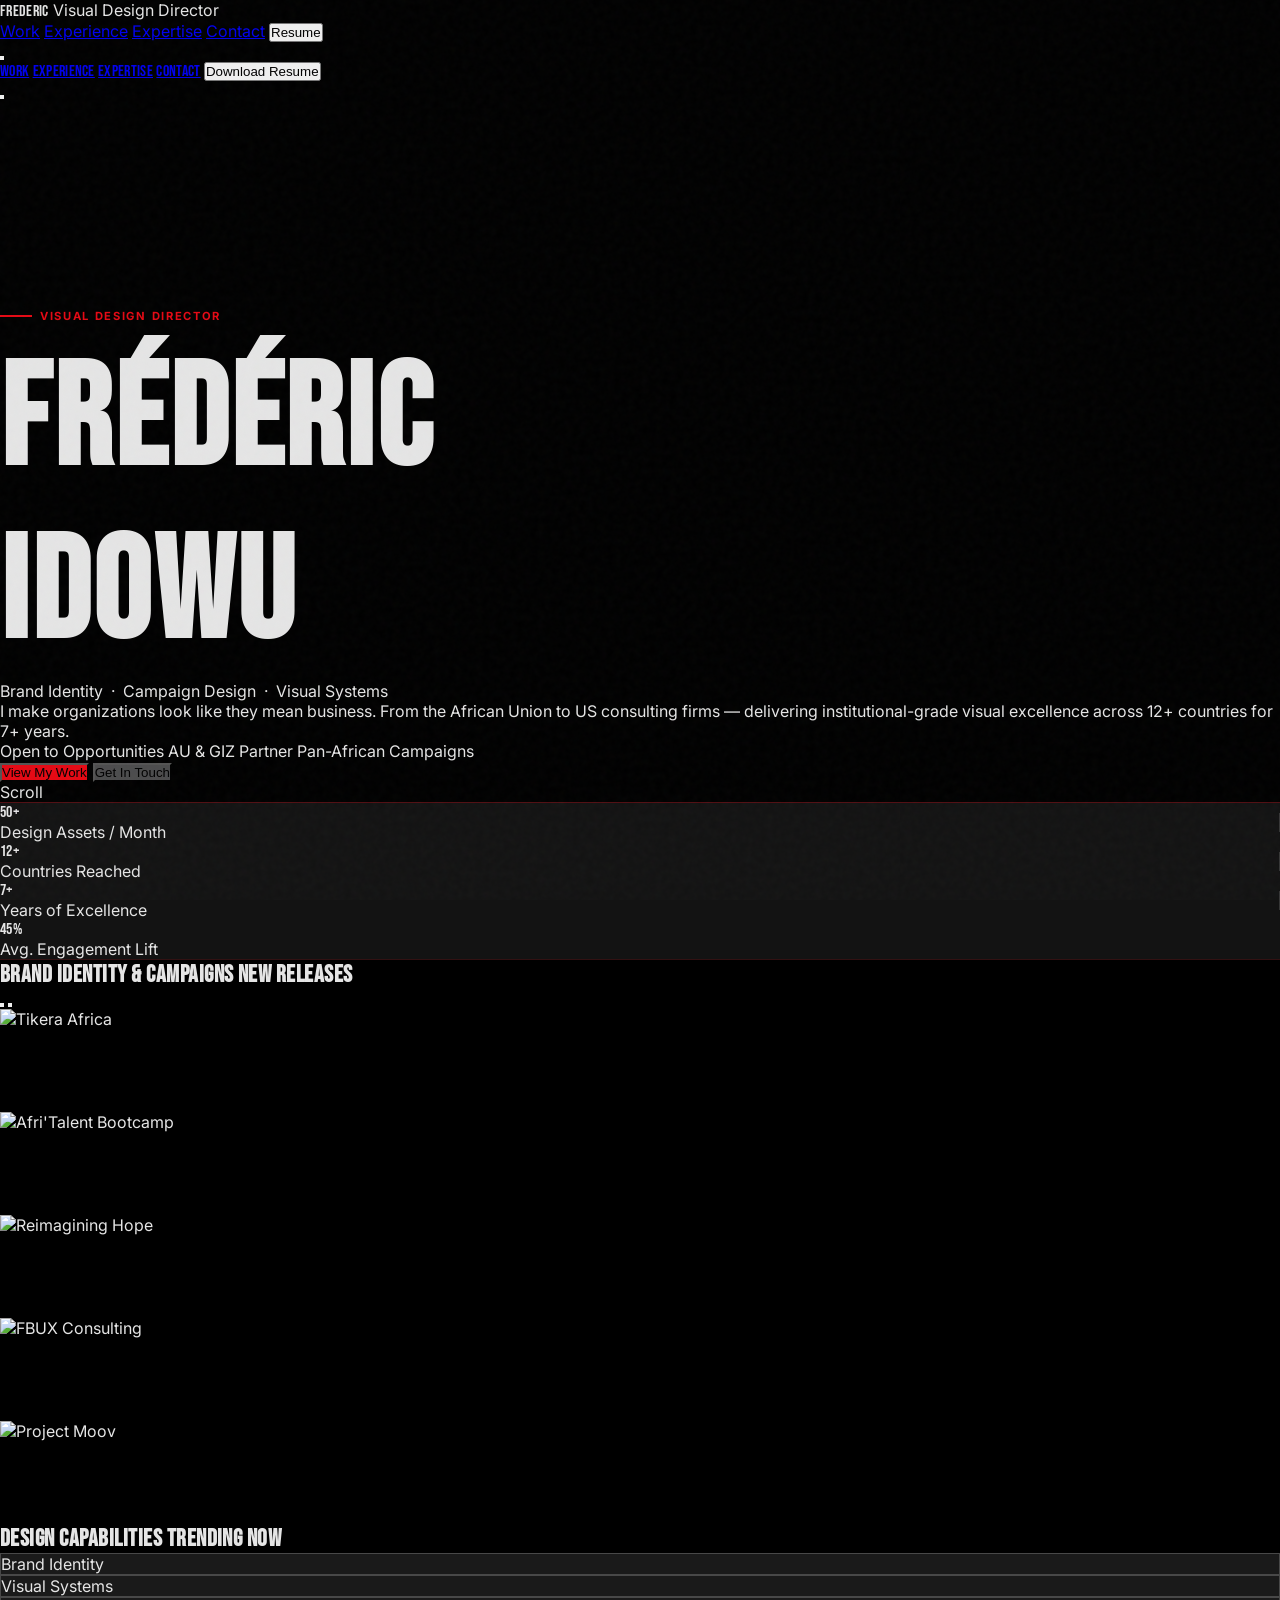
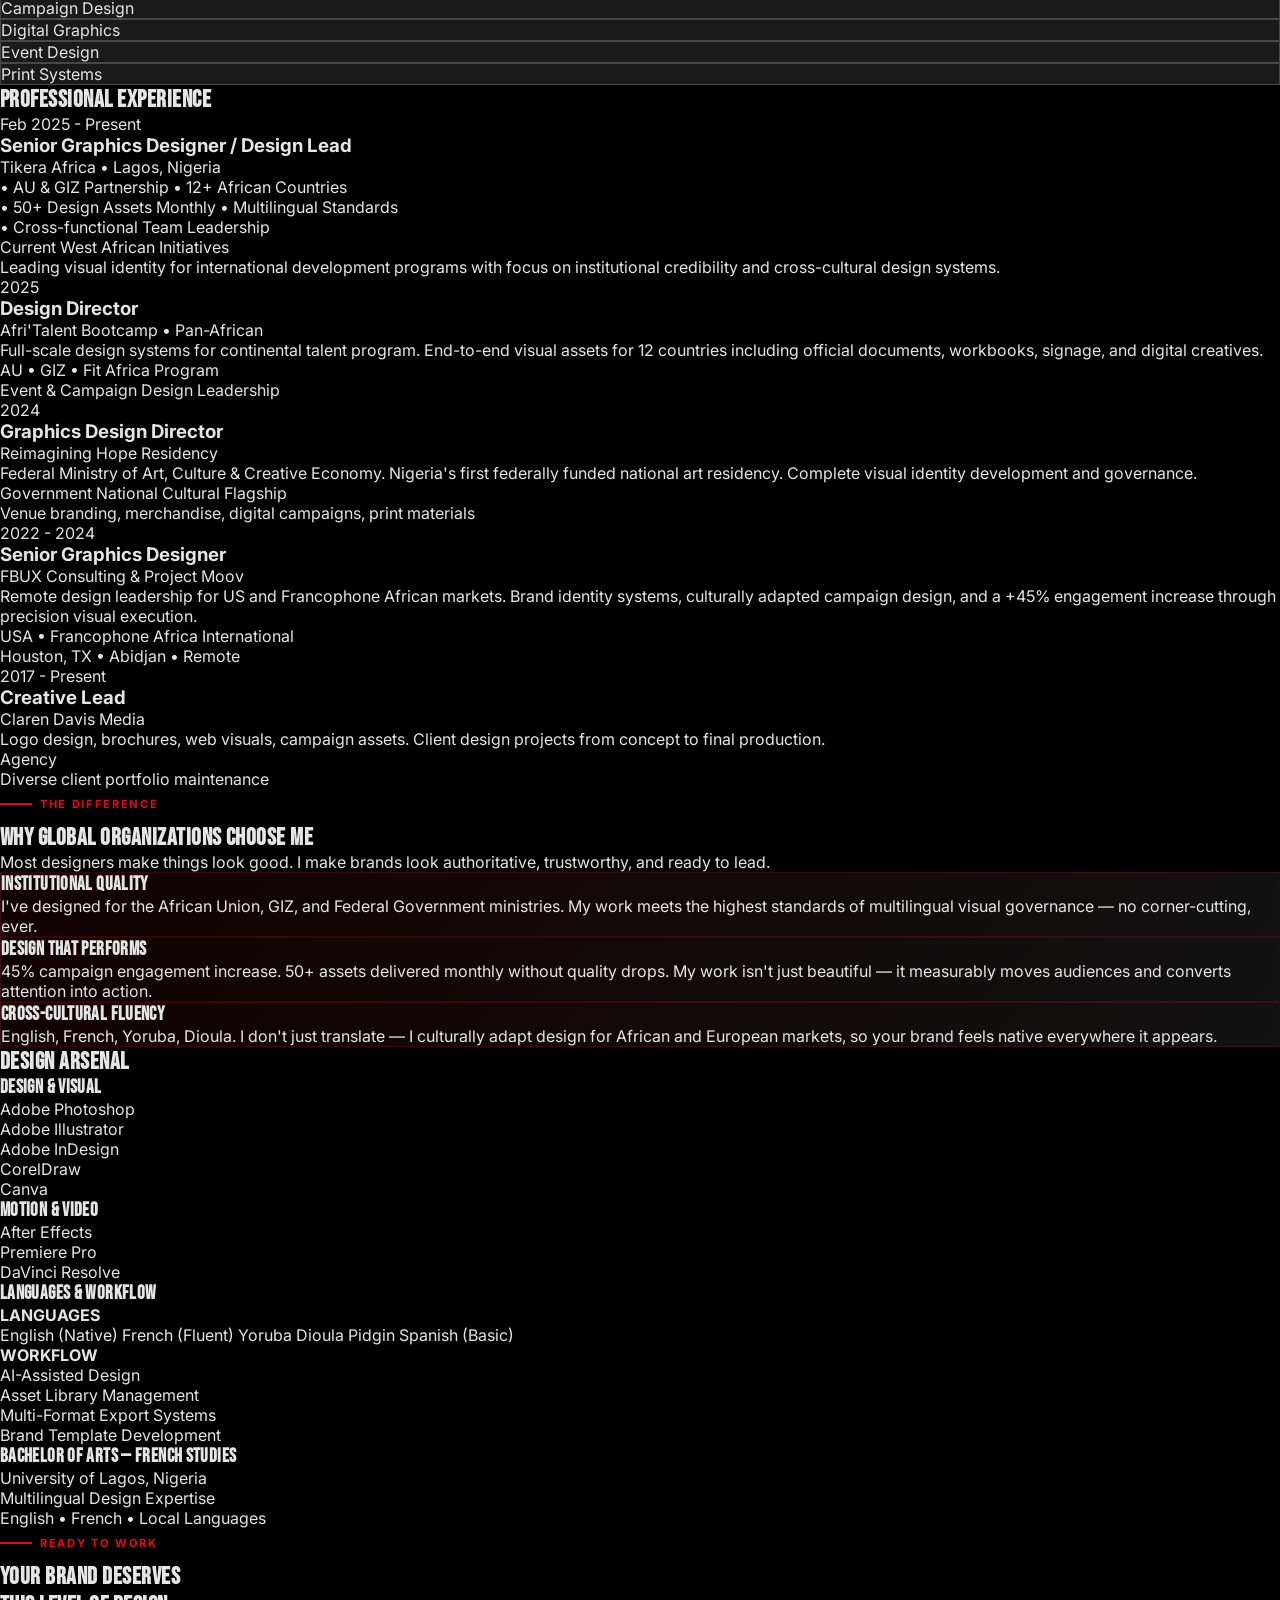
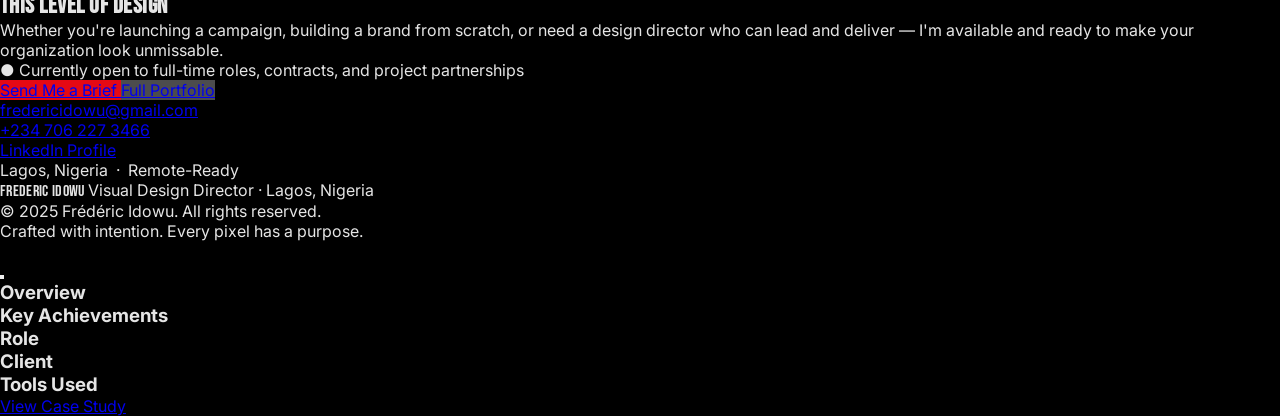
==== commit 1ef08da3: "Cinematic video hero, fix overlaps, Project Moov, case study links, hirable copy - Replace static he" ====
--- a/index.html
+++ b/index.html
@@ -211,7 +211,7 @@
         .play-btn {
             position: relative;
         }
-        
+
         .play-btn::after {
             content: '';
             position: absolute;
@@ -220,10 +220,118 @@
             border: 2px solid var(--netflix-red);
             animation: pulse 2s infinite;
         }
-        
+
         @keyframes pulse {
             0% { transform: scale(1); opacity: 1; }
             100% { transform: scale(1.5); opacity: 0; }
+        }
+
+        /* Video Hero */
+        .hero-video {
+            position: absolute;
+            inset: 0;
+            width: 100%;
+            height: 100%;
+            object-fit: cover;
+            z-index: 0;
+        }
+
+        .hero-overlay-left {
+            background: linear-gradient(105deg,
+                rgba(0,0,0,0.95) 0%,
+                rgba(0,0,0,0.80) 30%,
+                rgba(0,0,0,0.45) 60%,
+                rgba(0,0,0,0.15) 100%);
+        }
+
+        /* Stats Bar */
+        .stats-bar {
+            background: rgba(20,20,20,0.98);
+            border-top: 1px solid rgba(229,9,20,0.3);
+            border-bottom: 1px solid rgba(229,9,20,0.15);
+        }
+
+        .stat-item {
+            position: relative;
+        }
+
+        .stat-item:not(:last-child)::after {
+            content: '';
+            position: absolute;
+            right: 0;
+            top: 25%;
+            height: 50%;
+            width: 1px;
+            background: rgba(255,255,255,0.15);
+        }
+
+        /* Value Cards */
+        .value-card {
+            background: linear-gradient(135deg, rgba(229,9,20,0.08) 0%, rgba(20,20,20,0.9) 100%);
+            border: 1px solid rgba(229,9,20,0.2);
+            transition: all 0.3s ease;
+        }
+
+        .value-card:hover {
+            border-color: rgba(229,9,20,0.6);
+            transform: translateY(-4px);
+            background: linear-gradient(135deg, rgba(229,9,20,0.15) 0%, rgba(20,20,20,0.95) 100%);
+        }
+
+        /* Scroll Indicator */
+        .scroll-indicator {
+            animation: bounce 2s infinite;
+        }
+
+        @keyframes bounce {
+            0%, 100% { transform: translateY(0); }
+            50% { transform: translateY(8px); }
+        }
+
+        /* Case Study Btn */
+        .case-study-link {
+            background: var(--netflix-red);
+            color: white;
+            transition: all 0.2s ease;
+            display: inline-flex;
+            align-items: center;
+            gap: 6px;
+            font-weight: 600;
+        }
+
+        .case-study-link:hover {
+            background: #f40612;
+            transform: scale(1.03);
+        }
+
+        /* Cinematic section headers */
+        .section-label {
+            display: inline-flex;
+            align-items: center;
+            gap: 8px;
+            color: var(--netflix-red);
+            font-size: 0.7rem;
+            font-weight: 700;
+            letter-spacing: 0.15em;
+            text-transform: uppercase;
+            margin-bottom: 0.75rem;
+        }
+
+        .section-label::before {
+            content: '';
+            width: 2rem;
+            height: 2px;
+            background: var(--netflix-red);
+        }
+
+        /* Available badge pulse */
+        .available-pulse {
+            animation: availPulse 2.5s ease infinite;
+        }
+
+        @keyframes availPulse {
+            0%, 100% { box-shadow: 0 0 0 0 rgba(34,197,94,0.5); }
+            50% { box-shadow: 0 0 0 6px rgba(34,197,94,0); }
         }
     </style>
 </head>
@@ -274,89 +382,124 @@
         </button>
     </div>
 
-    <!-- Hero Section -->
+    <!-- Hero Section — Cinematic Video -->
     <header class="relative h-screen w-full overflow-hidden">
-        <!-- Background Image with Parallax -->
-        <div class="absolute inset-0">
-            <div class="absolute inset-0 bg-gradient-to-r from-black via-black/50 to-transparent z-10"></div>
-            <img src="https://images.unsplash.com/photo-1618005182384-a83a8bd57fbe?q=80&w=2564&auto=format&fit=crop" 
-                 alt="Abstract Design Background" 
-                 class="w-full h-full object-cover opacity-60 scale-105 animate-[pulse_10s_ease-in-out_infinite]">
+
+        <!-- Video Background (landscape, autoplay, muted) -->
+        <video class="hero-video opacity-65"
+               autoplay muted loop playsinline
+               poster="https://images.unsplash.com/photo-1618005182384-a83a8bd57fbe?q=80&w=2564&auto=format&fit=crop">
+            <source src="https://videos.pexels.com/video-files/2278095/2278095-hd_1920_1080_25fps.mp4" type="video/mp4">
+            <source src="https://videos.pexels.com/video-files/2278095/2278095-hd_1280_720_25fps.mp4" type="video/mp4">
+            <!-- Static fallback if video can't load -->
+            <img src="https://images.unsplash.com/photo-1618005182384-a83a8bd57fbe?q=80&w=2564&auto=format&fit=crop"
+                 class="hero-video" alt="Cinematic Design Background">
+        </video>
+
+        <!-- Cinematic Overlay — Left-heavy like Netflix originals -->
+        <div class="hero-overlay-left absolute inset-0 z-10"></div>
+        <!-- Extra bottom fade for smooth scroll-into-content transition -->
+        <div class="hero-bottom-fade absolute bottom-0 left-0 w-full z-10"></div>
+
+        <!-- Hero Content -->
+        <div class="relative z-20 h-full flex flex-col justify-center px-4 md:px-12 lg:px-20">
+            <div class="space-y-5 max-w-3xl">
+
+                <!-- Section Label -->
+                <div class="fade-in-up section-label">
+                    Visual Design Director
+                </div>
+
+                <!-- Cinematic Name -->
+                <h1 class="fade-in-up delay-100 font-cinematic leading-none drop-shadow-2xl"
+                    style="font-size: clamp(4rem, 12vw, 9rem);">
+                    FRÉDÉRIC<br>
+                    <span class="text-transparent bg-clip-text bg-gradient-to-r from-white via-gray-200 to-gray-500">IDOWU</span>
+                </h1>
+
+                <!-- Role / Tagline -->
+                <p class="fade-in-up delay-200 text-base md:text-lg text-gray-200 font-semibold tracking-wide uppercase">
+                    Brand Identity &nbsp;·&nbsp; Campaign Design &nbsp;·&nbsp; Visual Systems
+                </p>
+
+                <!-- Descriptor -->
+                <p class="fade-in-up delay-300 text-base md:text-xl text-gray-300 max-w-xl leading-relaxed font-light">
+                    I make organizations look like they mean business. From the African Union
+                    to US consulting firms — delivering institutional-grade visual excellence
+                    across 12+ countries for 7+ years.
+                </p>
+
+                <!-- Status Badges -->
+                <div class="fade-in-up delay-300 flex flex-wrap items-center gap-3 text-sm font-medium">
+                    <span class="available-pulse bg-green-900/40 border border-green-500/40 text-green-400 px-3 py-1 rounded-full flex items-center gap-2">
+                        <span class="w-2 h-2 bg-green-400 rounded-full"></span>
+                        Open to Opportunities
+                    </span>
+                    <span class="border border-gray-600/60 text-gray-300 px-3 py-1 rounded-full flex items-center gap-2">
+                        <i data-lucide="award" class="w-3.5 h-3.5 text-red-500"></i>
+                        AU & GIZ Partner
+                    </span>
+                    <span class="border border-gray-600/60 text-gray-300 px-3 py-1 rounded-full flex items-center gap-2">
+                        <i data-lucide="globe" class="w-3.5 h-3.5 text-red-500"></i>
+                        Pan-African Campaigns
+                    </span>
+                </div>
+
+                <!-- CTA Buttons -->
+                <div class="fade-in-up delay-400 flex flex-wrap gap-4 pt-2">
+                    <button onclick="scrollToSection('work')"
+                            class="btn-red text-white px-8 py-4 rounded-md font-bold text-base flex items-center gap-3 shadow-lg shadow-red-900/50">
+                        <i data-lucide="play" class="w-5 h-5 fill-current"></i>
+                        View My Work
+                    </button>
+                    <button onclick="scrollToSection('contact')"
+                            class="btn-dark text-white px-8 py-4 rounded-md font-semibold text-base flex items-center gap-3 border border-white/30">
+                        <i data-lucide="mail" class="w-5 h-5"></i>
+                        Get In Touch
+                    </button>
+                </div>
+
+            </div>
+
+            <!-- Scroll Down Indicator -->
+            <div class="absolute bottom-10 left-1/2 -translate-x-1/2 z-20 flex flex-col items-center gap-2 text-gray-500 scroll-indicator">
+                <span class="text-[10px] tracking-widest uppercase">Scroll</span>
+                <i data-lucide="chevron-down" class="w-5 h-5"></i>
+            </div>
         </div>
-        
-        <!-- Hero Content -->
-        <div class="relative z-20 h-full flex flex-col justify-center px-4 md:px-12 lg:px-20 max-w-7xl">
-            <div class="space-y-6 max-w-3xl">
-                <!-- Badge -->
-                <div class="fade-in-up flex items-center gap-3 text-red-600 font-semibold tracking-widest text-sm uppercase">
-                    <span class="w-8 h-[2px] bg-red-600"></span>
-                    Featured Designer
-                </div>
-                
-                <!-- Title -->
-                <h1 class="fade-in-up delay-100 font-cinematic text-6xl md:text-8xl lg:text-9xl leading-none text-white drop-shadow-2xl">
-                    FRÉDÉRIC<br>
-                    <span class="text-transparent bg-clip-text bg-gradient-to-r from-white to-gray-500">IDOWU</span>
-                </h1>
-                
-                <!-- Metadata -->
-                <div class="fade-in-up delay-200 flex flex-wrap items-center gap-4 text-sm md:text-base text-gray-300 font-medium">
-                    <span class="border border-gray-600 px-3 py-1 rounded">7+ Years Experience</span>
-                    <span class="flex items-center gap-1"><i data-lucide="globe" class="w-4 h-4"></i> Global Campaigns</span>
-                    <span class="flex items-center gap-1"><i data-lucide="award" class="w-4 h-4"></i> AU & GIZ Partner</span>
-                    <span class="text-green-400 flex items-center gap-1"><i data-lucide="circle" class="w-3 h-3 fill-current"></i> Available for Projects</span>
-                </div>
-                
-                <!-- Description -->
-                <p class="fade-in-up delay-300 text-lg md:text-xl text-gray-300 max-w-2xl leading-relaxed font-light">
-                    Senior Graphics Designer and Design Director leading visual identity systems, 
-                    campaign design execution, and cross-platform brand consistency for international 
-                    organizations across Africa, Europe, and North America.
-                </p>
-                
-                <!-- CTA Buttons -->
-                <div class="fade-in-up delay-400 flex flex-wrap gap-4 pt-4">
-                    <button onclick="scrollToSection('work')" class="btn-red text-white px-8 py-4 rounded-md font-semibold text-lg flex items-center gap-3 shadow-lg shadow-red-900/50">
-                        <i data-lucide="play" class="w-5 h-5 fill-current"></i>
-                        View Showreel
-                    </button>
-                    <button onclick="scrollToSection('contact')" class="btn-dark text-white px-8 py-4 rounded-md font-semibold text-lg flex items-center gap-3 border border-white/30">
-                        <i data-lucide="info" class="w-5 h-5"></i>
-                        More Info
-                    </button>
-                </div>
-                
-                <!-- Social Proof -->
-                <div class="fade-in-up delay-500 pt-8 flex items-center gap-6 text-gray-400">
-                    <a href="https://linkedin.com" target="_blank" class="hover:text-white transition-colors flex items-center gap-2">
-                        <i data-lucide="linkedin" class="w-5 h-5"></i>
-                        <span class="text-sm">LinkedIn</span>
-                    </a>
-                    <a href="mailto:fredericidowu@gmail.com" class="hover:text-white transition-colors flex items-center gap-2">
-                        <i data-lucide="mail" class="w-5 h-5"></i>
-                        <span class="text-sm">fredericidowu@gmail.com</span>
-                    </a>
-                    <span class="flex items-center gap-2">
-                        <i data-lucide="phone" class="w-4 h-4"></i>
-                        <span class="text-sm">+234 706 227 3466</span>
-                    </span>
-                </div>
+    </header>
+
+    <!-- Stats Bar — Instant Social Proof -->
+    <div class="stats-bar w-full py-4 px-4 md:px-12">
+        <div class="max-w-6xl mx-auto grid grid-cols-2 md:grid-cols-4 gap-0">
+            <div class="stat-item text-center py-2 px-4">
+                <div class="font-cinematic text-3xl md:text-4xl text-red-500">50<span class="text-2xl">+</span></div>
+                <div class="text-xs text-gray-400 tracking-wider uppercase mt-0.5">Design Assets / Month</div>
+            </div>
+            <div class="stat-item text-center py-2 px-4">
+                <div class="font-cinematic text-3xl md:text-4xl text-red-500">12<span class="text-2xl">+</span></div>
+                <div class="text-xs text-gray-400 tracking-wider uppercase mt-0.5">Countries Reached</div>
+            </div>
+            <div class="stat-item text-center py-2 px-4">
+                <div class="font-cinematic text-3xl md:text-4xl text-red-500">7<span class="text-2xl">+</span></div>
+                <div class="text-xs text-gray-400 tracking-wider uppercase mt-0.5">Years of Excellence</div>
+            </div>
+            <div class="stat-item text-center py-2 px-4">
+                <div class="font-cinematic text-3xl md:text-4xl text-red-500">45<span class="text-2xl">%</span></div>
+                <div class="text-xs text-gray-400 tracking-wider uppercase mt-0.5">Avg. Engagement Lift</div>
             </div>
         </div>
-        
-        <!-- Bottom Fade -->
-        <div class="absolute bottom-0 left-0 w-full hero-bottom-fade z-10"></div>
-    </header>
+    </div>
 
     <!-- Featured Work Section (Netflix Row Style) -->
-    <section id="work" class="relative z-30 -mt-20 pb-20">
+    <section id="work" class="relative z-30 pt-10 pb-20">
         <div class="px-4 md:px-12 space-y-12">
-            
+
             <!-- Row 1: Brand Identity & Campaigns -->
             <div class="space-y-4">
                 <div class="flex items-end justify-between px-2">
                     <h2 class="font-cinematic text-2xl md:text-3xl text-white flex items-center gap-3">
-                        Brand Identity & Campaigns
+                        Brand Identity &amp; Campaigns
                         <span class="text-xs font-sans text-gray-500 font-normal tracking-normal">New Releases</span>
                     </h2>
                     <div class="flex gap-2">
@@ -370,7 +513,8 @@
                 </div>
                 
                 <div id="row1" class="horizontal-scroll flex gap-4 pb-8 pt-4 px-2">
-                    <!-- Project Cards -->
+
+                    <!-- Tikera Africa -->
                     <div class="project-card relative flex-shrink-0 w-72 md:w-80 aspect-video rounded-md overflow-hidden cursor-pointer group bg-gray-800" onclick="openModal('tikera')">
                         <img src="https://images.unsplash.com/photo-1561070791-2526d30994b5?q=80&w=2000&auto=format&fit=crop" class="w-full h-full object-cover" alt="Tikera Africa">
                         <div class="card-info absolute inset-0 flex flex-col justify-end p-4">
@@ -379,14 +523,19 @@
                                 <span class="text-xs text-gray-300">2025</span>
                             </div>
                             <h3 class="font-bold text-lg">Tikera Africa</h3>
-                            <p class="text-xs text-gray-300 mt-1">AU & GIZ Partnership • 12+ Countries</p>
-                            <div class="flex gap-2 mt-3">
+                            <p class="text-xs text-gray-300 mt-1">AU &amp; GIZ Partnership • 12+ Countries</p>
+                            <div class="flex items-center gap-2 mt-3">
                                 <span class="text-[10px] bg-white/20 px-2 py-1 rounded">Brand Identity</span>
                                 <span class="text-[10px] bg-white/20 px-2 py-1 rounded">Campaign</span>
-                            </div>
-                        </div>
-                    </div>
-
+                                <a href="https://tikeraafrica.org/" target="_blank" onclick="event.stopPropagation()"
+                                   class="ml-auto text-[10px] bg-red-600 hover:bg-red-500 text-white px-2 py-1 rounded flex items-center gap-1">
+                                    <i data-lucide="external-link" class="w-3 h-3"></i> View
+                                </a>
+                            </div>
+                        </div>
+                    </div>
+
+                    <!-- Afri'Talent Bootcamp -->
                     <div class="project-card relative flex-shrink-0 w-72 md:w-80 aspect-video rounded-md overflow-hidden cursor-pointer group bg-gray-800" onclick="openModal('afritalent')">
                         <img src="https://images.unsplash.com/photo-1540575467063-178a50c2df87?q=80&w=2000&auto=format&fit=crop" class="w-full h-full object-cover" alt="Afri'Talent Bootcamp">
                         <div class="card-info absolute inset-0 flex flex-col justify-end p-4">
@@ -396,13 +545,18 @@
                             </div>
                             <h3 class="font-bold text-lg">Afri'Talent Bootcamp</h3>
                             <p class="text-xs text-gray-300 mt-1">Continental Talent Program</p>
-                            <div class="flex gap-2 mt-3">
+                            <div class="flex items-center gap-2 mt-3">
                                 <span class="text-[10px] bg-white/20 px-2 py-1 rounded">Event Design</span>
                                 <span class="text-[10px] bg-white/20 px-2 py-1 rounded">Visual Systems</span>
-                            </div>
-                        </div>
-                    </div>
-
+                                <a href="https://meet-grace.my.canva.site/fredoluportfolio/#au" target="_blank" onclick="event.stopPropagation()"
+                                   class="ml-auto text-[10px] bg-red-600 hover:bg-red-500 text-white px-2 py-1 rounded flex items-center gap-1">
+                                    <i data-lucide="external-link" class="w-3 h-3"></i> View
+                                </a>
+                            </div>
+                        </div>
+                    </div>
+
+                    <!-- Reimagining Hope Residency -->
                     <div class="project-card relative flex-shrink-0 w-72 md:w-80 aspect-video rounded-md overflow-hidden cursor-pointer group bg-gray-800" onclick="openModal('reimagining')">
                         <img src="https://images.unsplash.com/photo-1460661419201-fd4cecdf8a8b?q=80&w=2000&auto=format&fit=crop" class="w-full h-full object-cover" alt="Reimagining Hope">
                         <div class="card-info absolute inset-0 flex flex-col justify-end p-4">
@@ -411,14 +565,19 @@
                                 <span class="text-xs text-gray-300">2024</span>
                             </div>
                             <h3 class="font-bold text-lg">Reimagining Hope Residency</h3>
-                            <p class="text-xs text-gray-300 mt-1">Federal Ministry of Art & Culture</p>
-                            <div class="flex gap-2 mt-3">
+                            <p class="text-xs text-gray-300 mt-1">Federal Ministry of Art &amp; Culture</p>
+                            <div class="flex items-center gap-2 mt-3">
                                 <span class="text-[10px] bg-white/20 px-2 py-1 rounded">National Brand</span>
                                 <span class="text-[10px] bg-white/20 px-2 py-1 rounded">Visual Identity</span>
-                            </div>
-                        </div>
-                    </div>
-
+                                <a href="https://meet-grace.my.canva.site/projects-portfolio" target="_blank" onclick="event.stopPropagation()"
+                                   class="ml-auto text-[10px] bg-red-600 hover:bg-red-500 text-white px-2 py-1 rounded flex items-center gap-1">
+                                    <i data-lucide="external-link" class="w-3 h-3"></i> View
+                                </a>
+                            </div>
+                        </div>
+                    </div>
+
+                    <!-- FBUX Consulting -->
                     <div class="project-card relative flex-shrink-0 w-72 md:w-80 aspect-video rounded-md overflow-hidden cursor-pointer group bg-gray-800" onclick="openModal('fbux')">
                         <img src="https://images.unsplash.com/photo-1497366216548-37526070297c?q=80&w=2000&auto=format&fit=crop" class="w-full h-full object-cover" alt="FBUX Consulting">
                         <div class="card-info absolute inset-0 flex flex-col justify-end p-4">
@@ -428,28 +587,38 @@
                             </div>
                             <h3 class="font-bold text-lg">FBUX Consulting</h3>
                             <p class="text-xs text-gray-300 mt-1">Houston, Texas • Remote</p>
-                            <div class="flex gap-2 mt-3">
+                            <div class="flex items-center gap-2 mt-3">
                                 <span class="text-[10px] bg-white/20 px-2 py-1 rounded">Brand Systems</span>
                                 <span class="text-[10px] bg-white/20 px-2 py-1 rounded">Consulting</span>
-                            </div>
-                        </div>
-                    </div>
-
-                    <div class="project-card relative flex-shrink-0 w-72 md:w-80 aspect-video rounded-md overflow-hidden cursor-pointer group bg-gray-800" onclick="openModal('leverage')">
-                        <img src="https://images.unsplash.com/photo-1502602898657-3e91760cbb34?q=80&w=2000&auto=format&fit=crop" class="w-full h-full object-cover" alt="Leverage Systems">
+                                <a href="https://frankabaly.com/" target="_blank" onclick="event.stopPropagation()"
+                                   class="ml-auto text-[10px] bg-red-600 hover:bg-red-500 text-white px-2 py-1 rounded flex items-center gap-1">
+                                    <i data-lucide="external-link" class="w-3 h-3"></i> View
+                                </a>
+                            </div>
+                        </div>
+                    </div>
+
+                    <!-- Project Moov (replaces Leverage Systems) -->
+                    <div class="project-card relative flex-shrink-0 w-72 md:w-80 aspect-video rounded-md overflow-hidden cursor-pointer group bg-gray-800" onclick="openModal('moov')">
+                        <img src="https://images.unsplash.com/photo-1502602898657-3e91760cbb34?q=80&w=2000&auto=format&fit=crop" class="w-full h-full object-cover" alt="Project Moov">
                         <div class="card-info absolute inset-0 flex flex-col justify-end p-4">
                             <div class="flex items-center gap-2 mb-2">
-                                <span class="bg-indigo-600 text-white text-xs px-2 py-0.5 rounded">France</span>
-                                <span class="text-xs text-gray-300">2023-2024</span>
-                            </div>
-                            <h3 class="font-bold text-lg">Leverage Systems</h3>
-                            <p class="text-xs text-gray-300 mt-1">Francophone Markets • +45% Engagement</p>
-                            <div class="flex gap-2 mt-3">
-                                <span class="text-[10px] bg-white/20 px-2 py-1 rounded">French Design</span>
-                                <span class="text-[10px] bg-white/20 px-2 py-1 rounded">Localization</span>
-                            </div>
-                        </div>
-                    </div>
+                                <span class="bg-orange-600 text-white text-xs px-2 py-0.5 rounded">Mobility</span>
+                                <span class="text-xs text-gray-300">2024</span>
+                            </div>
+                            <h3 class="font-bold text-lg">Project Moov</h3>
+                            <p class="text-xs text-gray-300 mt-1">Francophone Africa • Digital Campaign</p>
+                            <div class="flex items-center gap-2 mt-3">
+                                <span class="text-[10px] bg-white/20 px-2 py-1 rounded">Brand Design</span>
+                                <span class="text-[10px] bg-white/20 px-2 py-1 rounded">Campaign</span>
+                                <a href="https://meet-grace.my.canva.site/fdp" target="_blank" onclick="event.stopPropagation()"
+                                   class="ml-auto text-[10px] bg-red-600 hover:bg-red-500 text-white px-2 py-1 rounded flex items-center gap-1">
+                                    <i data-lucide="external-link" class="w-3 h-3"></i> View
+                                </a>
+                            </div>
+                        </div>
+                    </div>
+
                 </div>
             </div>
 
@@ -568,22 +737,22 @@
                         </div>
                     </div>
 
-                    <!-- FBUX & Leverage -->
+                    <!-- FBUX & Project Moov -->
                     <div class="relative flex flex-col md:flex-row-reverse items-start md:items-center gap-8 group">
                         <div class="absolute left-4 md:left-1/2 w-4 h-4 bg-green-600 rounded-full transform -translate-x-1/2 border-4 border-black z-10 group-hover:scale-150 transition-transform"></div>
                         <div class="md:w-1/2 md:text-left md:pl-12 pl-12">
                             <span class="text-green-500 font-semibold text-sm">2022 - 2024</span>
                             <h3 class="text-2xl font-bold mt-1">Senior Graphics Designer</h3>
-                            <p class="text-gray-400 font-semibold">FBUX Consulting & Leverage Systems</p>
-                            <p class="mt-3 text-sm text-gray-400">Remote roles for US and French markets. Brand identity systems, French-language campaign adaptation, +45% engagement increase through refined visual systems.</p>
+                            <p class="text-gray-400 font-semibold">FBUX Consulting &amp; Project Moov</p>
+                            <p class="mt-3 text-sm text-gray-400">Remote design leadership for US and Francophone African markets. Brand identity systems, culturally adapted campaign design, and a +45% engagement increase through precision visual execution.</p>
                         </div>
                         <div class="md:w-1/2 md:pr-12 pl-12 md:pl-0 md:text-right">
                             <div class="bg-gray-800/50 p-4 rounded-lg border border-gray-700 inline-block text-left">
                                 <div class="flex items-center gap-2 mb-2 justify-end">
-                                    <span class="text-xs text-gray-400">USA • France</span>
+                                    <span class="text-xs text-gray-400">USA • Francophone Africa</span>
                                     <span class="bg-green-600 text-xs px-2 py-1 rounded">International</span>
                                 </div>
-                                <p class="text-sm text-gray-300">Houston, TX • Francophone Markets</p>
+                                <p class="text-sm text-gray-300">Houston, TX • Abidjan • Remote</p>
                             </div>
                         </div>
                     </div>
@@ -604,6 +773,40 @@
                             </div>
                         </div>
                     </div>
+                </div>
+            </div>
+        </div>
+    </section>
+
+    <!-- Why Hire Frédéric — Value Proposition Section -->
+    <section class="py-20 px-4 md:px-12 bg-black">
+        <div class="max-w-6xl mx-auto">
+            <div class="section-label mb-4">The Difference</div>
+            <h2 class="font-cinematic text-4xl md:text-5xl mb-4">Why Global Organizations Choose Me</h2>
+            <p class="text-gray-400 mb-12 max-w-2xl">
+                Most designers make things look good. I make brands look authoritative, trustworthy, and ready to lead.
+            </p>
+            <div class="grid md:grid-cols-3 gap-6">
+                <div class="value-card rounded-xl p-7">
+                    <div class="w-12 h-12 bg-red-600/20 rounded-lg flex items-center justify-center mb-5">
+                        <i data-lucide="shield" class="w-6 h-6 text-red-500"></i>
+                    </div>
+                    <h3 class="font-cinematic text-2xl mb-3">Institutional Quality</h3>
+                    <p class="text-gray-400 text-sm leading-relaxed">I've designed for the African Union, GIZ, and Federal Government ministries. My work meets the highest standards of multilingual visual governance — no corner-cutting, ever.</p>
+                </div>
+                <div class="value-card rounded-xl p-7">
+                    <div class="w-12 h-12 bg-red-600/20 rounded-lg flex items-center justify-center mb-5">
+                        <i data-lucide="trending-up" class="w-6 h-6 text-red-500"></i>
+                    </div>
+                    <h3 class="font-cinematic text-2xl mb-3">Design That Performs</h3>
+                    <p class="text-gray-400 text-sm leading-relaxed">45% campaign engagement increase. 50+ assets delivered monthly without quality drops. My work isn't just beautiful — it measurably moves audiences and converts attention into action.</p>
+                </div>
+                <div class="value-card rounded-xl p-7">
+                    <div class="w-12 h-12 bg-red-600/20 rounded-lg flex items-center justify-center mb-5">
+                        <i data-lucide="globe-2" class="w-6 h-6 text-red-500"></i>
+                    </div>
+                    <h3 class="font-cinematic text-2xl mb-3">Cross-Cultural Fluency</h3>
+                    <p class="text-gray-400 text-sm leading-relaxed">English, French, Yoruba, Dioula. I don't just translate — I culturally adapt design for African and European markets, so your brand feels native everywhere it appears.</p>
                 </div>
             </div>
         </div>
@@ -776,35 +979,54 @@
         <div class="absolute inset-0 bg-[url('https://images.unsplash.com/photo-1550684848-fac1c5b4e853?q=80&w=2000&auto=format&fit=crop')] opacity-10 bg-cover bg-center"></div>
         
         <div class="relative z-10 max-w-4xl mx-auto text-center">
-            <h2 class="font-cinematic text-5xl md:text-7xl mb-6">Let's Create Together</h2>
-            <p class="text-xl text-gray-300 mb-12 max-w-2xl mx-auto">
-                Ready to elevate your brand with cinematic visual design? 
-                Available for international projects, campaign leadership, and brand system development.
+            <div class="section-label justify-center mb-4">Ready to Work</div>
+            <h2 class="font-cinematic text-5xl md:text-7xl mb-6">Your Brand Deserves<br>This Level of Design</h2>
+            <p class="text-lg md:text-xl text-gray-300 mb-4 max-w-2xl mx-auto leading-relaxed">
+                Whether you're launching a campaign, building a brand from scratch, or need a design director
+                who can lead and deliver — I'm available and ready to make your organization look unmissable.
             </p>
-            
-            <div class="flex flex-col sm:flex-row gap-4 justify-center mb-12">
-                <a href="mailto:fredericidowu@gmail.com" class="btn-red text-white px-8 py-4 rounded-md font-semibold text-lg flex items-center justify-center gap-3">
+            <p class="text-red-400 font-semibold mb-12 tracking-wide">
+                ● Currently open to full-time roles, contracts, and project partnerships
+            </p>
+
+            <div class="flex flex-col sm:flex-row gap-4 justify-center mb-14">
+                <a href="mailto:fredericidowu@gmail.com"
+                   class="btn-red text-white px-10 py-4 rounded-md font-bold text-lg flex items-center justify-center gap-3 shadow-xl shadow-red-900/40">
                     <i data-lucide="mail" class="w-5 h-5"></i>
-                    Start a Project
+                    Send Me a Brief
                 </a>
-                <a href="https://bit.ly/fredfolio" target="_blank" class="btn-dark text-white px-8 py-4 rounded-md font-semibold text-lg flex items-center justify-center gap-3 border border-white/30">
+                <a href="https://meet-grace.my.canva.site/fredoluportfolio" target="_blank"
+                   class="btn-dark text-white px-10 py-4 rounded-md font-semibold text-lg flex items-center justify-center gap-3 border border-white/30">
                     <i data-lucide="external-link" class="w-5 h-5"></i>
-                    View Full Portfolio
+                    Full Portfolio
                 </a>
             </div>
-            
-            <div class="flex flex-wrap justify-center gap-8 text-gray-400">
-                <a href="mailto:fredericidowu@gmail.com" class="hover:text-white transition-colors flex items-center gap-2">
-                    <i data-lucide="mail" class="w-5 h-5"></i>
-                    fredericidowu@gmail.com
+
+            <!-- Contact Details -->
+            <div class="flex flex-wrap justify-center gap-6 md:gap-10 text-gray-400 border-t border-gray-800 pt-10">
+                <a href="mailto:fredericidowu@gmail.com" class="hover:text-white transition-colors flex items-center gap-2 group">
+                    <div class="p-2 rounded-lg bg-white/5 group-hover:bg-red-600/20 transition-colors">
+                        <i data-lucide="mail" class="w-4 h-4 text-red-500"></i>
+                    </div>
+                    <span class="text-sm">fredericidowu@gmail.com</span>
                 </a>
-                <a href="tel:+2347062273466" class="hover:text-white transition-colors flex items-center gap-2">
-                    <i data-lucide="phone" class="w-5 h-5"></i>
-                    +234 706 227 3466
+                <a href="tel:+2347062273466" class="hover:text-white transition-colors flex items-center gap-2 group">
+                    <div class="p-2 rounded-lg bg-white/5 group-hover:bg-red-600/20 transition-colors">
+                        <i data-lucide="phone" class="w-4 h-4 text-red-500"></i>
+                    </div>
+                    <span class="text-sm">+234 706 227 3466</span>
+                </a>
+                <a href="https://linkedin.com" target="_blank" class="hover:text-white transition-colors flex items-center gap-2 group">
+                    <div class="p-2 rounded-lg bg-white/5 group-hover:bg-red-600/20 transition-colors">
+                        <i data-lucide="linkedin" class="w-4 h-4 text-red-500"></i>
+                    </div>
+                    <span class="text-sm">LinkedIn Profile</span>
                 </a>
                 <span class="flex items-center gap-2">
-                    <i data-lucide="map-pin" class="w-5 h-5"></i>
-                    Lagos, Nigeria
+                    <div class="p-2 rounded-lg bg-white/5">
+                        <i data-lucide="map-pin" class="w-4 h-4 text-red-500"></i>
+                    </div>
+                    <span class="text-sm">Lagos, Nigeria &nbsp;·&nbsp; Remote-Ready</span>
                 </span>
             </div>
         </div>
@@ -812,23 +1034,27 @@
 
     <!-- Footer -->
     <footer class="bg-black border-t border-gray-900 py-12 px-4 md:px-12">
-        <div class="max-w-6xl mx-auto flex flex-col md:flex-row justify-between items-center gap-6">
-            <div class="flex items-center gap-2">
-                <span class="font-cinematic text-2xl text-red-600 font-bold">FREDERIC IDOWU</span>
-            </div>
-            <div class="text-gray-500 text-sm">
-                © 2025 Frédéric Idowu. Visual Design Director.
-            </div>
-            <div class="flex gap-4">
-                <a href="https://linkedin.com" target="_blank" class="text-gray-400 hover:text-white transition-colors">
-                    <i data-lucide="linkedin" class="w-5 h-5"></i>
-                </a>
-                <a href="https://bit.ly/fredfolio" target="_blank" class="text-gray-400 hover:text-white transition-colors">
-                    <i data-lucide="briefcase" class="w-5 h-5"></i>
-                </a>
-                <a href="mailto:fredericidowu@gmail.com" class="text-gray-400 hover:text-white transition-colors">
-                    <i data-lucide="mail" class="w-5 h-5"></i>
-                </a>
+        <div class="max-w-6xl mx-auto">
+            <div class="flex flex-col md:flex-row justify-between items-center gap-6">
+                <div class="text-center md:text-left">
+                    <span class="font-cinematic text-2xl text-red-600 font-bold block">FREDERIC IDOWU</span>
+                    <span class="text-xs text-gray-600 tracking-widest uppercase">Visual Design Director · Lagos, Nigeria</span>
+                </div>
+                <div class="text-gray-600 text-xs text-center">
+                    © 2025 Frédéric Idowu. All rights reserved.<br>
+                    <span class="text-gray-700">Crafted with intention. Every pixel has a purpose.</span>
+                </div>
+                <div class="flex gap-4">
+                    <a href="https://linkedin.com" target="_blank" class="text-gray-400 hover:text-red-500 transition-colors" title="LinkedIn">
+                        <i data-lucide="linkedin" class="w-5 h-5"></i>
+                    </a>
+                    <a href="https://bit.ly/fredfolio" target="_blank" class="text-gray-400 hover:text-red-500 transition-colors" title="Portfolio">
+                        <i data-lucide="briefcase" class="w-5 h-5"></i>
+                    </a>
+                    <a href="mailto:fredericidowu@gmail.com" class="text-gray-400 hover:text-red-500 transition-colors" title="Email">
+                        <i data-lucide="mail" class="w-5 h-5"></i>
+                    </a>
+                </div>
             </div>
         </div>
     </footer>
@@ -879,10 +1105,11 @@
                             <h3 class="text-gray-400 text-sm font-semibold uppercase tracking-wider mb-2">Tools Used</h3>
                             <div id="modalTools" class="flex flex-wrap gap-2"></div>
                         </div>
-                        <button class="w-full bg-red-600 hover:bg-red-700 text-white py-3 rounded-md font-semibold transition-colors flex items-center justify-center gap-2">
+                        <a id="modalCaseStudyBtn" href="#" target="_blank"
+                           class="w-full block bg-red-600 hover:bg-red-700 text-white py-3 rounded-md font-semibold transition-colors flex items-center justify-center gap-2 text-center">
                             <i data-lucide="external-link" class="w-4 h-4"></i>
                             View Case Study
-                        </button>
+                        </a>
                     </div>
                 </div>
             </div>
@@ -958,6 +1185,7 @@
                 title: "Tikera Africa",
                 tag: "Featured Project",
                 year: "2025",
+                url: "https://tikeraafrica.org/",
                 image: "https://images.unsplash.com/photo-1561070791-2526d30994b5?q=80&w=2000&auto=format&fit=crop",
                 description: "Leading visual identity and graphic design direction for West African initiatives in partnership with the African Union and GIZ. Responsible for delivering 50+ design assets monthly across digital campaigns, events, institutional communications, and partner materials for 12+ African countries.",
                 achievements: [
@@ -974,6 +1202,7 @@
                 title: "Afri'Talent Bootcamp",
                 tag: "Pan-African Program",
                 year: "2025",
+                url: "https://meet-grace.my.canva.site/fredoluportfolio/#au",
                 image: "https://images.unsplash.com/photo-1540575467063-178a50c2df87?q=80&w=2000&auto=format&fit=crop",
                 description: "Directed full-scale design systems for a continental talent development program backed by the African Union, GIZ, and Fit Africa. Delivered end-to-end visual assets including official documents, workbooks, signage, merchandise, and digital creatives for participants from 12 African countries.",
                 achievements: [
@@ -990,49 +1219,52 @@
                 title: "Reimagining Hope Residency",
                 tag: "National Cultural Flagship",
                 year: "2024",
+                url: "https://meet-grace.my.canva.site/projects-portfolio",
                 image: "https://images.unsplash.com/photo-1460661419201-fd4cecdf8a8b?q=80&w=2000&auto=format&fit=crop",
-                description: "Led complete visual identity development for Nigeria's first federally funded national art residency under the Federal Ministry of Art, Culture & Creative Economy. Positioned the residency visually as a national cultural flagship through comprehensive brand systems.",
+                description: "Led complete visual identity development for Nigeria's first federally funded national art residency under the Federal Ministry of Art, Culture & Creative Economy. Positioned the residency visually as a national cultural flagship — covering venue branding, merchandise, digital campaigns, printed collateral, and governance documents that gave the programme its authoritative visual presence.",
                 achievements: [
-                    "Developed complete visual identity from concept to execution",
-                    "Designed and governed systems across merchandise, venue branding, digital campaigns",
-                    "Supervised creative production ensuring brand consistency",
-                    "Established residency as premier national cultural institution"
+                    "Developed complete visual identity from blank canvas to full brand launch",
+                    "Designed governance-grade systems: venue branding, merchandise, digital campaigns & print",
+                    "Supervised creative production ensuring brand consistency across all touchpoints",
+                    "Established residency as Nigeria's premier national cultural institution visually"
                 ],
                 role: "Graphics Design Director",
-                client: "Federal Ministry of Art, Culture & Creative Economy",
-                tools: ["Brand Identity", "Environmental Design", "Campaign Design", "Art Direction"]
+                client: "Federal Ministry of Art, Culture & Creative Economy — Nigeria",
+                tools: ["Brand Identity", "Environmental Design", "Campaign Design", "Art Direction", "Print Systems"]
             },
             fbux: {
                 title: "FBUX Consulting",
                 tag: "US Market",
                 year: "2022-2024",
+                url: "https://frankabaly.com/",
                 image: "https://images.unsplash.com/photo-1497366216548-37526070297c?q=80&w=2000&auto=format&fit=crop",
-                description: "Owned brand identity and graphic design systems for a U.S.-based consulting firm in Houston, Texas. Developed campaign visuals, social graphics, and branded assets aligned with business positioning in the competitive consulting market.",
+                description: "Owned brand identity and graphic design systems for a U.S.-based consulting firm in Houston, Texas. Developed campaign visuals, social graphics, and branded assets aligned with business positioning in the competitive North American consulting market.",
                 achievements: [
-                    "Developed reusable design templates and visual guidelines",
-                    "Strengthened brand credibility and market positioning",
-                    "Partnered with leadership on strategic visual communication",
-                    "Ensured consistency across digital and print platforms"
+                    "Built complete brand system — templates, guidelines, and visual language from ground up",
+                    "Strengthened brand credibility and market positioning in the US consulting sector",
+                    "Partnered directly with leadership on strategic visual communication decisions",
+                    "Ensured seamless consistency across digital, social, and print platforms"
                 ],
                 role: "Senior Graphics Designer / Brand Design Lead",
                 client: "FBUX Consulting (Houston, Texas)",
-                tools: ["Brand Systems", "Social Media Design", "Template Development", "Consulting Branding"]
+                tools: ["Brand Systems", "Social Media Design", "Template Development", "Adobe Creative Suite"]
             },
-            leverage: {
-                title: "Leverage Systems",
-                tag: "Francophone Markets",
-                year: "2023-2024",
+            moov: {
+                title: "Project Moov",
+                tag: "Mobility & Innovation",
+                year: "2024",
+                url: "https://meet-grace.my.canva.site/fdp",
                 image: "https://images.unsplash.com/photo-1502602898657-3e91760cbb34?q=80&w=2000&auto=format&fit=crop",
-                description: "Led design execution for French-language marketing campaigns targeting European markets. Adapted English-language designs into culturally accurate Francophone visual systems, increasing campaign engagement by 45% through refined layouts, typography, and platform-specific optimization.",
+                description: "Directed brand design and campaign execution for Project Moov, a forward-thinking mobility and digital innovation initiative targeting Francophone Africa and European markets. Delivered culturally resonant visual systems that connected with diverse audiences through precise typographic adaptation, platform-specific optimization, and cross-cultural design language.",
                 achievements: [
-                    "Increased campaign engagement by 45% through visual refinement",
-                    "Adapted designs for culturally accurate Francophone markets",
-                    "Developed platform-specific visual optimizations",
-                    "Managed remote design operations for French client"
+                    "Drove 45% increase in campaign engagement through refined visual systems",
+                    "Adapted brand identity for culturally accurate Francophone market targeting",
+                    "Developed platform-specific optimizations for digital and social channels",
+                    "Built scalable design templates enabling rapid campaign deployment"
                 ],
-                role: "Senior Graphics Designer (Francophone Markets)",
-                client: "Leverage Systems (France)",
-                tools: ["French Localization", "Typography", "Layout Design", "Cultural Adaptation"]
+                role: "Senior Graphics Designer / Campaign Design Lead",
+                client: "Project Moov — Francophone Africa & Europe",
+                tools: ["French Localization", "Typography", "Layout Design", "Cultural Adaptation", "Campaign Design"]
             }
         };
 
@@ -1072,6 +1304,15 @@
                 span.textContent = tool;
                 toolsContainer.appendChild(span);
             });
+
+            // Case Study Link
+            const caseStudyBtn = document.getElementById('modalCaseStudyBtn');
+            if (data.url) {
+                caseStudyBtn.href = data.url;
+                caseStudyBtn.style.display = 'flex';
+            } else {
+                caseStudyBtn.style.display = 'none';
+            }
             
             // Show modal
             modal.classList.remove('hidden');
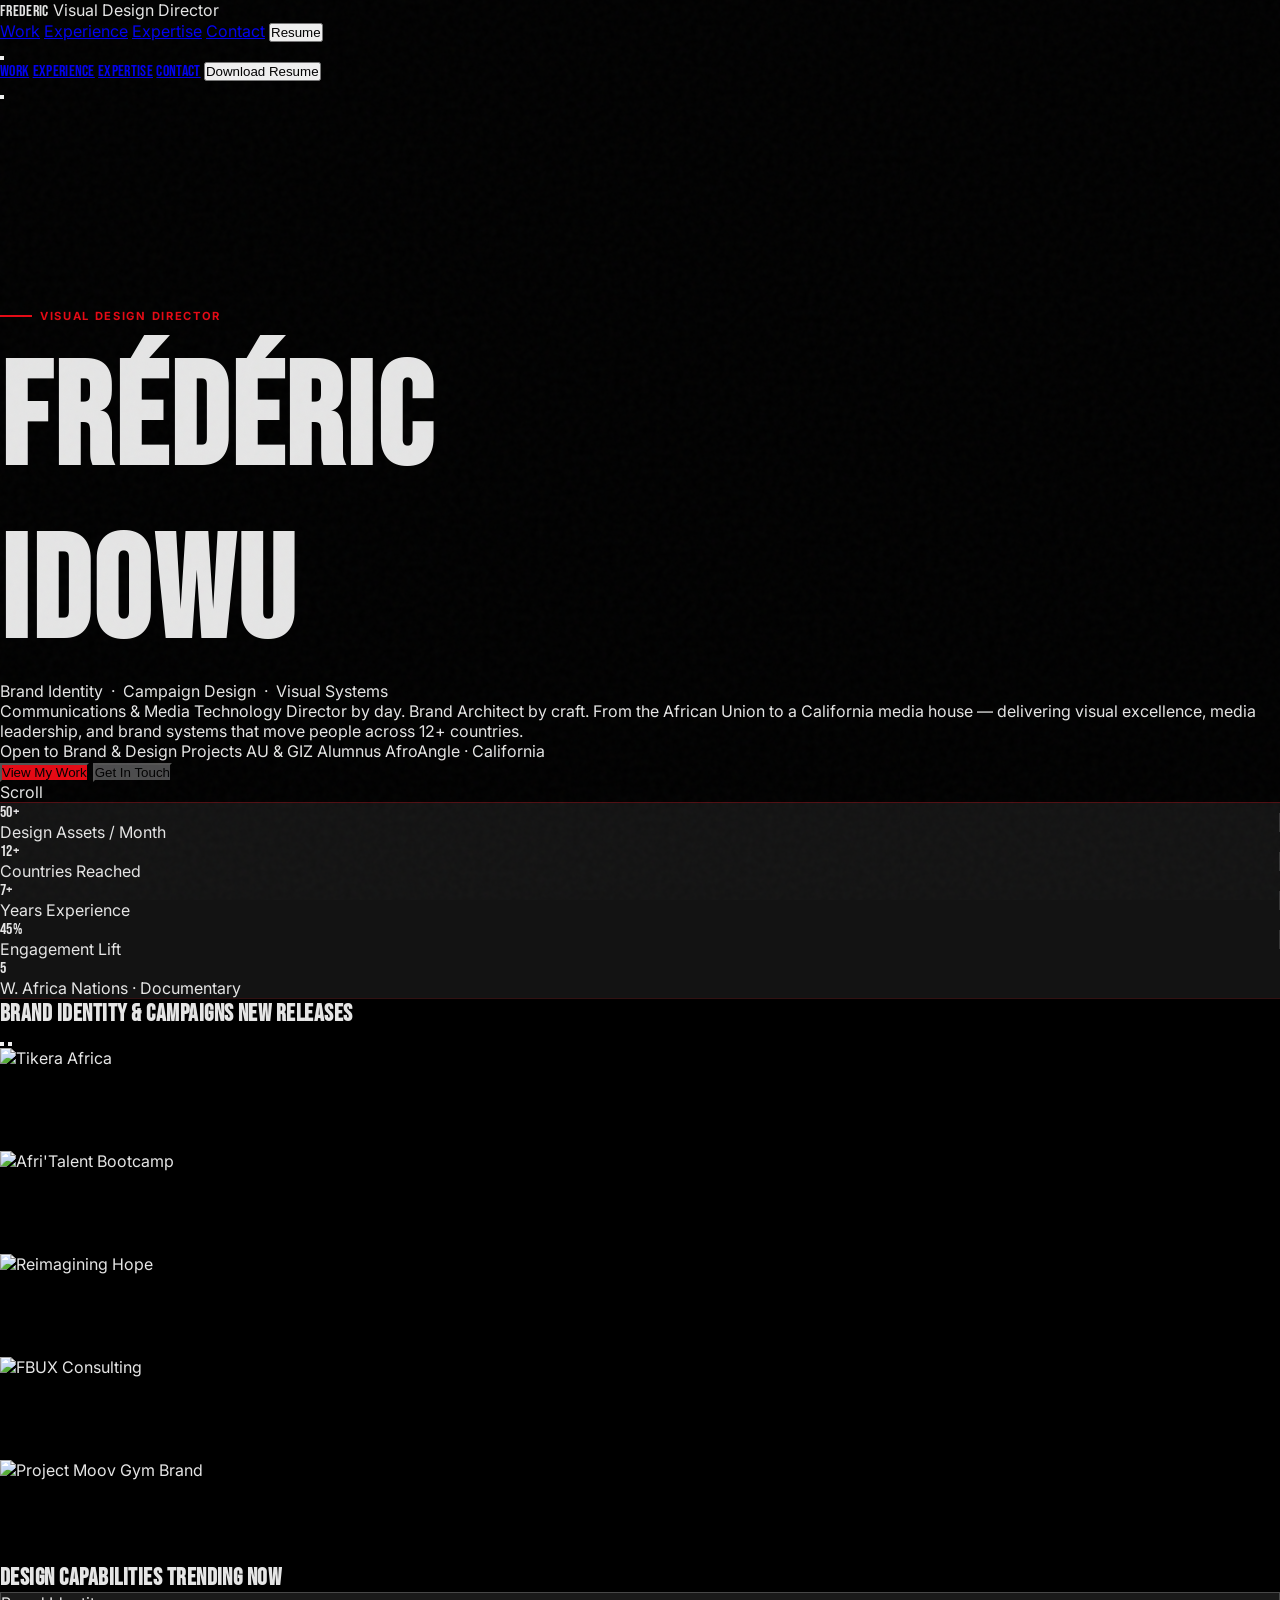
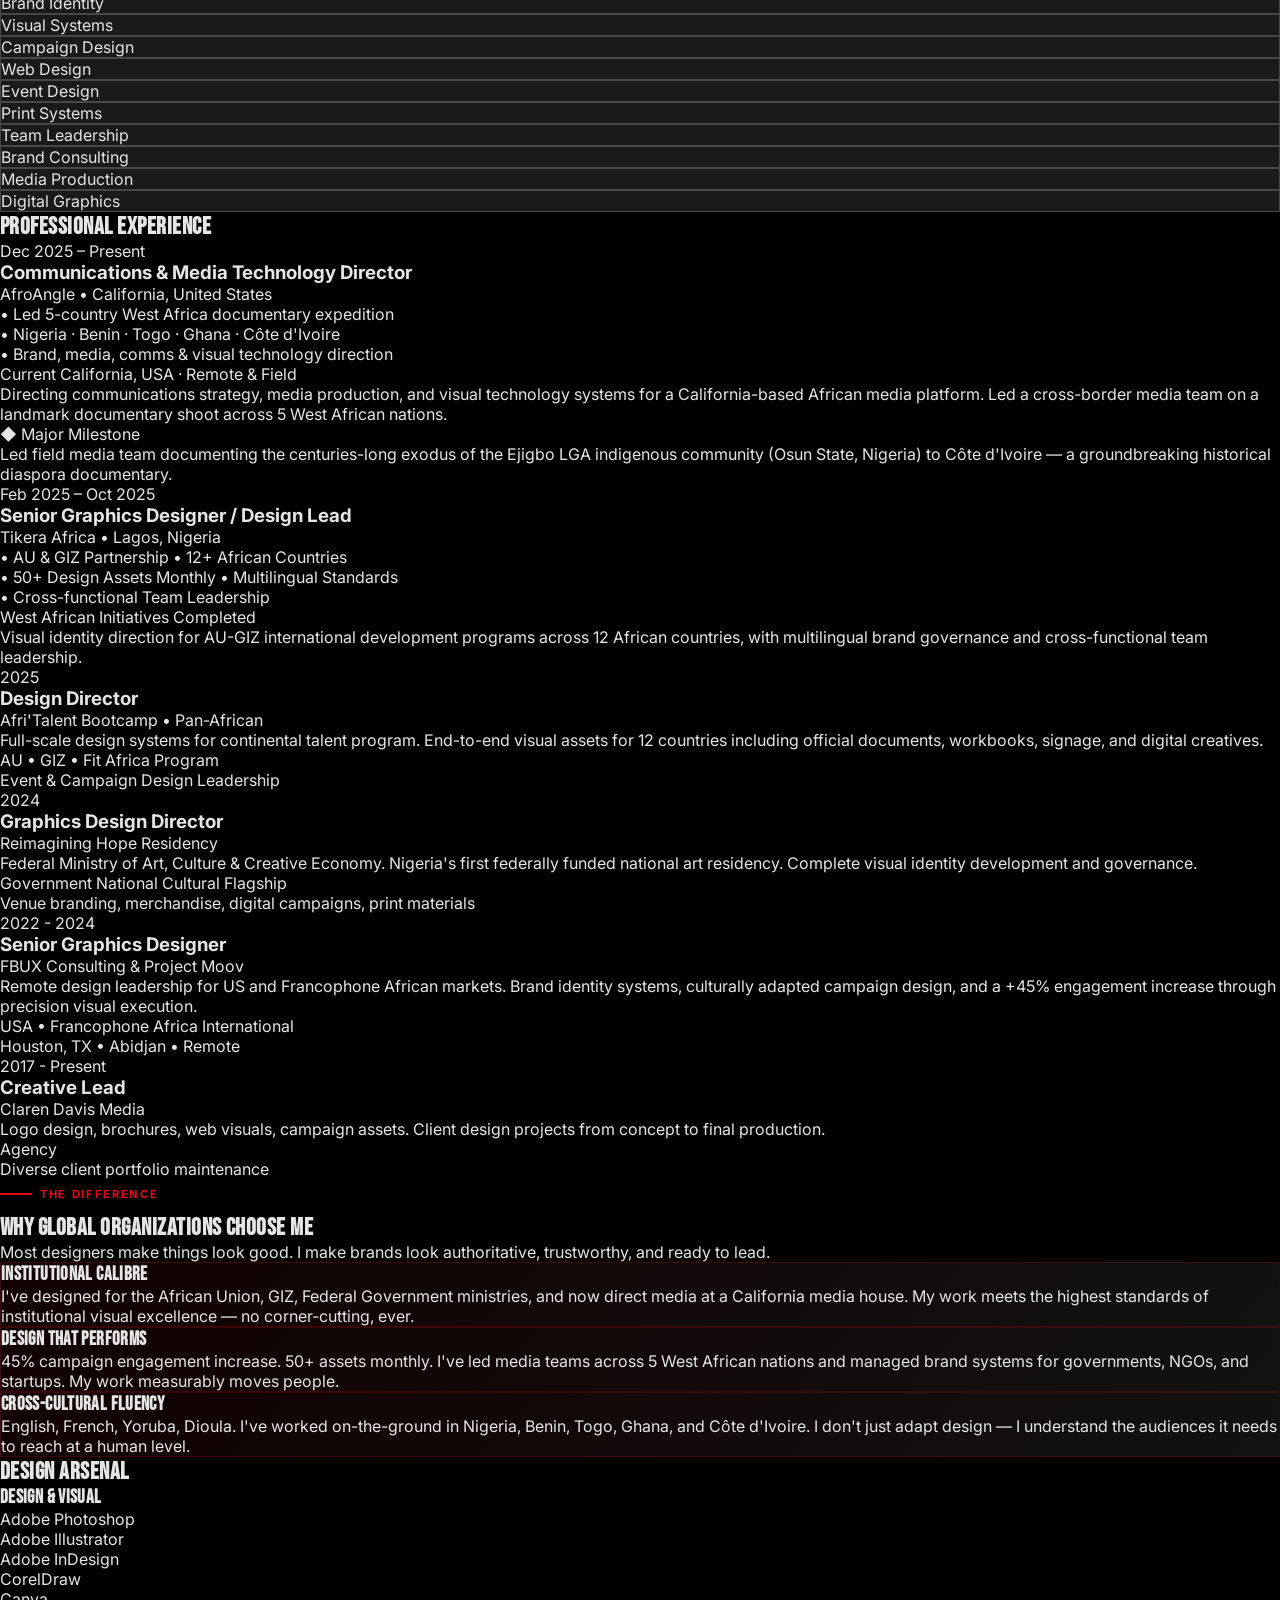
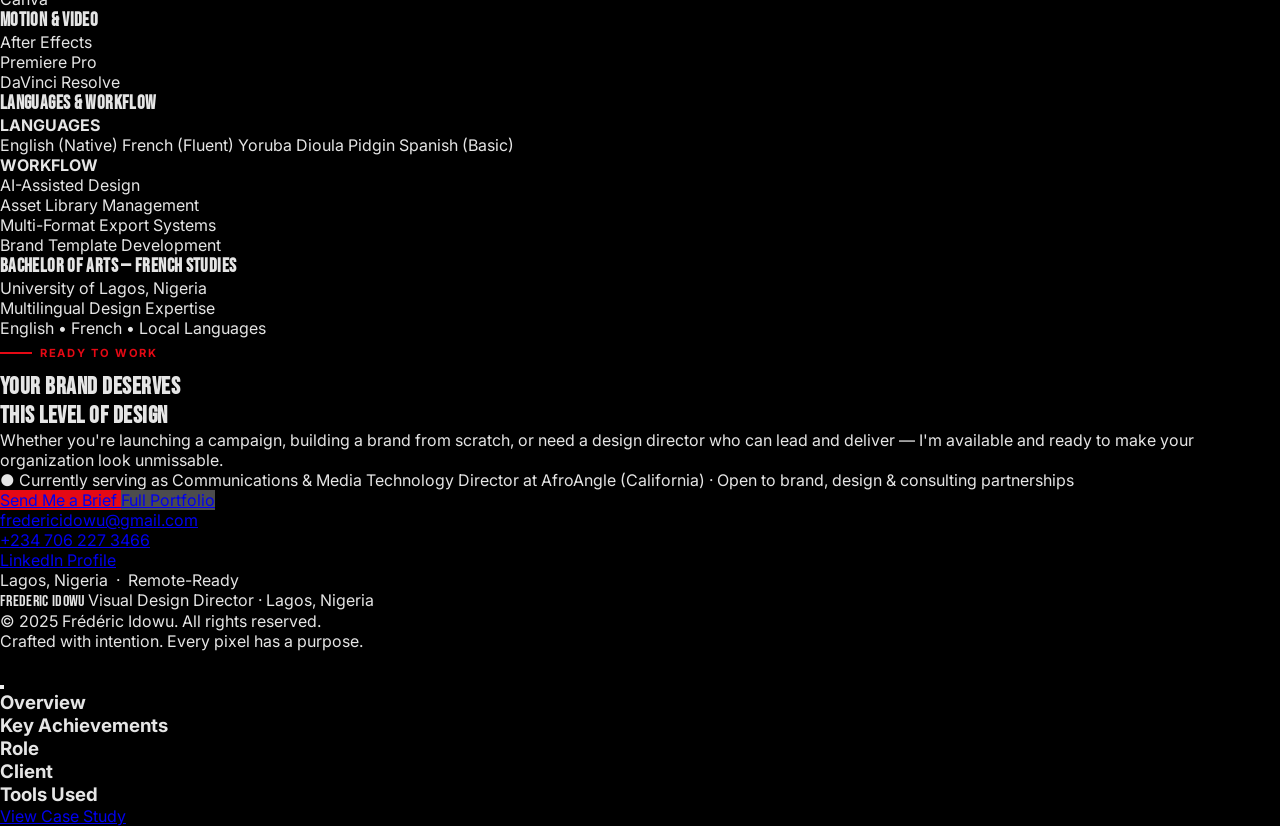
==== commit 9851c1d4: "Fix Project Moov (gym brand), add AfroAngle role, update experience & skills - Correct Project Moov:" ====
--- a/index.html
+++ b/index.html
@@ -424,24 +424,24 @@
 
                 <!-- Descriptor -->
                 <p class="fade-in-up delay-300 text-base md:text-xl text-gray-300 max-w-xl leading-relaxed font-light">
-                    I make organizations look like they mean business. From the African Union
-                    to US consulting firms — delivering institutional-grade visual excellence
-                    across 12+ countries for 7+ years.
+                    Communications &amp; Media Technology Director by day. Brand Architect by craft.
+                    From the African Union to a California media house — delivering visual excellence,
+                    media leadership, and brand systems that move people across 12+ countries.
                 </p>
 
                 <!-- Status Badges -->
                 <div class="fade-in-up delay-300 flex flex-wrap items-center gap-3 text-sm font-medium">
                     <span class="available-pulse bg-green-900/40 border border-green-500/40 text-green-400 px-3 py-1 rounded-full flex items-center gap-2">
                         <span class="w-2 h-2 bg-green-400 rounded-full"></span>
-                        Open to Opportunities
+                        Open to Brand &amp; Design Projects
                     </span>
                     <span class="border border-gray-600/60 text-gray-300 px-3 py-1 rounded-full flex items-center gap-2">
                         <i data-lucide="award" class="w-3.5 h-3.5 text-red-500"></i>
-                        AU & GIZ Partner
+                        AU &amp; GIZ Alumnus
                     </span>
                     <span class="border border-gray-600/60 text-gray-300 px-3 py-1 rounded-full flex items-center gap-2">
-                        <i data-lucide="globe" class="w-3.5 h-3.5 text-red-500"></i>
-                        Pan-African Campaigns
+                        <i data-lucide="map-pin" class="w-3.5 h-3.5 text-red-500"></i>
+                        AfroAngle · California
                     </span>
                 </div>
 
@@ -471,7 +471,7 @@
 
     <!-- Stats Bar — Instant Social Proof -->
     <div class="stats-bar w-full py-4 px-4 md:px-12">
-        <div class="max-w-6xl mx-auto grid grid-cols-2 md:grid-cols-4 gap-0">
+        <div class="max-w-6xl mx-auto grid grid-cols-2 md:grid-cols-5 gap-0">
             <div class="stat-item text-center py-2 px-4">
                 <div class="font-cinematic text-3xl md:text-4xl text-red-500">50<span class="text-2xl">+</span></div>
                 <div class="text-xs text-gray-400 tracking-wider uppercase mt-0.5">Design Assets / Month</div>
@@ -482,11 +482,15 @@
             </div>
             <div class="stat-item text-center py-2 px-4">
                 <div class="font-cinematic text-3xl md:text-4xl text-red-500">7<span class="text-2xl">+</span></div>
-                <div class="text-xs text-gray-400 tracking-wider uppercase mt-0.5">Years of Excellence</div>
+                <div class="text-xs text-gray-400 tracking-wider uppercase mt-0.5">Years Experience</div>
             </div>
             <div class="stat-item text-center py-2 px-4">
                 <div class="font-cinematic text-3xl md:text-4xl text-red-500">45<span class="text-2xl">%</span></div>
-                <div class="text-xs text-gray-400 tracking-wider uppercase mt-0.5">Avg. Engagement Lift</div>
+                <div class="text-xs text-gray-400 tracking-wider uppercase mt-0.5">Engagement Lift</div>
+            </div>
+            <div class="stat-item text-center py-2 px-4">
+                <div class="font-cinematic text-3xl md:text-4xl text-red-500">5</div>
+                <div class="text-xs text-gray-400 tracking-wider uppercase mt-0.5">W. Africa Nations · Documentary</div>
             </div>
         </div>
     </div>
@@ -598,19 +602,19 @@
                         </div>
                     </div>
 
-                    <!-- Project Moov (replaces Leverage Systems) -->
+                    <!-- Project Moov — Gym Brand Identity -->
                     <div class="project-card relative flex-shrink-0 w-72 md:w-80 aspect-video rounded-md overflow-hidden cursor-pointer group bg-gray-800" onclick="openModal('moov')">
-                        <img src="https://images.unsplash.com/photo-1502602898657-3e91760cbb34?q=80&w=2000&auto=format&fit=crop" class="w-full h-full object-cover" alt="Project Moov">
+                        <img src="https://images.unsplash.com/photo-1534438327276-14e5300c3a48?q=80&w=2000&auto=format&fit=crop" class="w-full h-full object-cover" alt="Project Moov Gym Brand">
                         <div class="card-info absolute inset-0 flex flex-col justify-end p-4">
                             <div class="flex items-center gap-2 mb-2">
-                                <span class="bg-orange-600 text-white text-xs px-2 py-0.5 rounded">Mobility</span>
-                                <span class="text-xs text-gray-300">2024</span>
+                                <span class="bg-orange-600 text-white text-xs px-2 py-0.5 rounded">Fitness Brand</span>
+                                <span class="text-xs text-gray-300">2023–2024</span>
                             </div>
                             <h3 class="font-bold text-lg">Project Moov</h3>
-                            <p class="text-xs text-gray-300 mt-1">Francophone Africa • Digital Campaign</p>
+                            <p class="text-xs text-gray-300 mt-1">Full Gym Brand Identity · From Zero to Launch</p>
                             <div class="flex items-center gap-2 mt-3">
-                                <span class="text-[10px] bg-white/20 px-2 py-1 rounded">Brand Design</span>
-                                <span class="text-[10px] bg-white/20 px-2 py-1 rounded">Campaign</span>
+                                <span class="text-[10px] bg-white/20 px-2 py-1 rounded">Brand Identity</span>
+                                <span class="text-[10px] bg-white/20 px-2 py-1 rounded">Art Direction</span>
                                 <a href="https://meet-grace.my.canva.site/fdp" target="_blank" onclick="event.stopPropagation()"
                                    class="ml-auto text-[10px] bg-red-600 hover:bg-red-500 text-white px-2 py-1 rounded flex items-center gap-1">
                                     <i data-lucide="external-link" class="w-3 h-3"></i> View
@@ -631,7 +635,7 @@
                     </h2>
                 </div>
                 
-                <div class="grid grid-cols-2 md:grid-cols-4 lg:grid-cols-6 gap-4 px-2">
+                <div class="grid grid-cols-2 md:grid-cols-3 lg:grid-cols-5 gap-4 px-2">
                     <div class="skill-tag rounded-lg p-4 text-center cursor-pointer group">
                         <i data-lucide="palette" class="w-8 h-8 mx-auto mb-2 text-red-500 group-hover:text-white transition-colors"></i>
                         <span class="text-sm font-medium">Brand Identity</span>
@@ -646,7 +650,7 @@
                     </div>
                     <div class="skill-tag rounded-lg p-4 text-center cursor-pointer group">
                         <i data-lucide="monitor" class="w-8 h-8 mx-auto mb-2 text-red-500 group-hover:text-white transition-colors"></i>
-                        <span class="text-sm font-medium">Digital Graphics</span>
+                        <span class="text-sm font-medium">Web Design</span>
                     </div>
                     <div class="skill-tag rounded-lg p-4 text-center cursor-pointer group">
                         <i data-lucide="calendar" class="w-8 h-8 mx-auto mb-2 text-red-500 group-hover:text-white transition-colors"></i>
@@ -655,6 +659,22 @@
                     <div class="skill-tag rounded-lg p-4 text-center cursor-pointer group">
                         <i data-lucide="book-open" class="w-8 h-8 mx-auto mb-2 text-red-500 group-hover:text-white transition-colors"></i>
                         <span class="text-sm font-medium">Print Systems</span>
+                    </div>
+                    <div class="skill-tag rounded-lg p-4 text-center cursor-pointer group">
+                        <i data-lucide="users" class="w-8 h-8 mx-auto mb-2 text-red-500 group-hover:text-white transition-colors"></i>
+                        <span class="text-sm font-medium">Team Leadership</span>
+                    </div>
+                    <div class="skill-tag rounded-lg p-4 text-center cursor-pointer group">
+                        <i data-lucide="briefcase" class="w-8 h-8 mx-auto mb-2 text-red-500 group-hover:text-white transition-colors"></i>
+                        <span class="text-sm font-medium">Brand Consulting</span>
+                    </div>
+                    <div class="skill-tag rounded-lg p-4 text-center cursor-pointer group">
+                        <i data-lucide="film" class="w-8 h-8 mx-auto mb-2 text-red-500 group-hover:text-white transition-colors"></i>
+                        <span class="text-sm font-medium">Media Production</span>
+                    </div>
+                    <div class="skill-tag rounded-lg p-4 text-center cursor-pointer group">
+                        <i data-lucide="globe-2" class="w-8 h-8 mx-auto mb-2 text-red-500 group-hover:text-white transition-colors"></i>
+                        <span class="text-sm font-medium">Digital Graphics</span>
                     </div>
                 </div>
             </div>
@@ -673,26 +693,55 @@
                 
                 <!-- Experience Items -->
                 <div class="space-y-12">
-                    <!-- Tikera Africa -->
+
+                    <!-- AfroAngle — CURRENT -->
                     <div class="relative flex flex-col md:flex-row items-start md:items-center gap-8 group">
                         <div class="absolute left-4 md:left-1/2 w-4 h-4 bg-red-600 rounded-full transform -translate-x-1/2 border-4 border-black z-10 group-hover:scale-150 transition-transform"></div>
                         <div class="md:w-1/2 md:text-right md:pr-12 pl-12 md:pl-0">
-                            <span class="text-red-500 font-semibold text-sm">Feb 2025 - Present</span>
-                            <h3 class="text-2xl font-bold mt-1">Senior Graphics Designer / Design Lead</h3>
-                            <p class="text-gray-400 font-semibold">Tikera Africa • Lagos, Nigeria</p>
+                            <span class="text-red-500 font-semibold text-sm">Dec 2025 – Present</span>
+                            <h3 class="text-2xl font-bold mt-1">Communications & Media Technology Director</h3>
+                            <p class="text-gray-400 font-semibold">AfroAngle • California, United States</p>
                             <ul class="mt-3 space-y-1 text-sm text-gray-400">
-                                <li>• AU & GIZ Partnership • 12+ African Countries</li>
-                                <li>• 50+ Design Assets Monthly • Multilingual Standards</li>
-                                <li>• Cross-functional Team Leadership</li>
+                                <li>• Led 5-country West Africa documentary expedition</li>
+                                <li>• Nigeria · Benin · Togo · Ghana · Côte d'Ivoire</li>
+                                <li>• Brand, media, comms &amp; visual technology direction</li>
                             </ul>
                         </div>
                         <div class="md:w-1/2 md:pl-12 pl-12">
                             <div class="bg-gray-800/50 p-4 rounded-lg border border-gray-700">
                                 <div class="flex items-center gap-3 mb-2">
                                     <span class="bg-red-600 text-xs px-2 py-1 rounded">Current</span>
+                                    <span class="text-xs text-gray-400">California, USA · Remote &amp; Field</span>
+                                </div>
+                                <p class="text-sm text-gray-300">Directing communications strategy, media production, and visual technology systems for a California-based African media platform. Led a cross-border media team on a landmark documentary shoot across 5 West African nations.</p>
+                                <div class="mt-3 pt-3 border-t border-gray-700">
+                                    <p class="text-xs text-red-400 font-semibold">◆ Major Milestone</p>
+                                    <p class="text-xs text-gray-400 mt-1">Led field media team documenting the centuries-long exodus of the Ejigbo LGA indigenous community (Osun State, Nigeria) to Côte d'Ivoire — a groundbreaking historical diaspora documentary.</p>
+                                </div>
+                            </div>
+                        </div>
+                    </div>
+
+                    <!-- Tikera Africa -->
+                    <div class="relative flex flex-col md:flex-row-reverse items-start md:items-center gap-8 group">
+                        <div class="absolute left-4 md:left-1/2 w-4 h-4 bg-orange-500 rounded-full transform -translate-x-1/2 border-4 border-black z-10 group-hover:scale-150 transition-transform"></div>
+                        <div class="md:w-1/2 md:text-left md:pl-12 pl-12">
+                            <span class="text-orange-400 font-semibold text-sm">Feb 2025 – Oct 2025</span>
+                            <h3 class="text-2xl font-bold mt-1">Senior Graphics Designer / Design Lead</h3>
+                            <p class="text-gray-400 font-semibold">Tikera Africa • Lagos, Nigeria</p>
+                            <ul class="mt-3 space-y-1 text-sm text-gray-400">
+                                <li>• AU &amp; GIZ Partnership • 12+ African Countries</li>
+                                <li>• 50+ Design Assets Monthly • Multilingual Standards</li>
+                                <li>• Cross-functional Team Leadership</li>
+                            </ul>
+                        </div>
+                        <div class="md:w-1/2 md:pr-12 pl-12 md:pl-0 md:text-right">
+                            <div class="bg-gray-800/50 p-4 rounded-lg border border-gray-700 inline-block text-left">
+                                <div class="flex items-center gap-2 mb-2 justify-end">
                                     <span class="text-xs text-gray-400">West African Initiatives</span>
+                                    <span class="bg-orange-600 text-xs px-2 py-1 rounded">Completed</span>
                                 </div>
-                                <p class="text-sm text-gray-300">Leading visual identity for international development programs with focus on institutional credibility and cross-cultural design systems.</p>
+                                <p class="text-sm text-gray-300">Visual identity direction for AU-GIZ international development programs across 12 African countries, with multilingual brand governance and cross-functional team leadership.</p>
                             </div>
                         </div>
                     </div>
@@ -791,22 +840,22 @@
                     <div class="w-12 h-12 bg-red-600/20 rounded-lg flex items-center justify-center mb-5">
                         <i data-lucide="shield" class="w-6 h-6 text-red-500"></i>
                     </div>
-                    <h3 class="font-cinematic text-2xl mb-3">Institutional Quality</h3>
-                    <p class="text-gray-400 text-sm leading-relaxed">I've designed for the African Union, GIZ, and Federal Government ministries. My work meets the highest standards of multilingual visual governance — no corner-cutting, ever.</p>
+                    <h3 class="font-cinematic text-2xl mb-3">Institutional Calibre</h3>
+                    <p class="text-gray-400 text-sm leading-relaxed">I've designed for the African Union, GIZ, Federal Government ministries, and now direct media at a California media house. My work meets the highest standards of institutional visual excellence — no corner-cutting, ever.</p>
                 </div>
                 <div class="value-card rounded-xl p-7">
                     <div class="w-12 h-12 bg-red-600/20 rounded-lg flex items-center justify-center mb-5">
                         <i data-lucide="trending-up" class="w-6 h-6 text-red-500"></i>
                     </div>
                     <h3 class="font-cinematic text-2xl mb-3">Design That Performs</h3>
-                    <p class="text-gray-400 text-sm leading-relaxed">45% campaign engagement increase. 50+ assets delivered monthly without quality drops. My work isn't just beautiful — it measurably moves audiences and converts attention into action.</p>
+                    <p class="text-gray-400 text-sm leading-relaxed">45% campaign engagement increase. 50+ assets monthly. I've led media teams across 5 West African nations and managed brand systems for governments, NGOs, and startups. My work measurably moves people.</p>
                 </div>
                 <div class="value-card rounded-xl p-7">
                     <div class="w-12 h-12 bg-red-600/20 rounded-lg flex items-center justify-center mb-5">
                         <i data-lucide="globe-2" class="w-6 h-6 text-red-500"></i>
                     </div>
                     <h3 class="font-cinematic text-2xl mb-3">Cross-Cultural Fluency</h3>
-                    <p class="text-gray-400 text-sm leading-relaxed">English, French, Yoruba, Dioula. I don't just translate — I culturally adapt design for African and European markets, so your brand feels native everywhere it appears.</p>
+                    <p class="text-gray-400 text-sm leading-relaxed">English, French, Yoruba, Dioula. I've worked on-the-ground in Nigeria, Benin, Togo, Ghana, and Côte d'Ivoire. I don't just adapt design — I understand the audiences it needs to reach at a human level.</p>
                 </div>
             </div>
         </div>
@@ -986,7 +1035,7 @@
                 who can lead and deliver — I'm available and ready to make your organization look unmissable.
             </p>
             <p class="text-red-400 font-semibold mb-12 tracking-wide">
-                ● Currently open to full-time roles, contracts, and project partnerships
+                ● Currently serving as Communications &amp; Media Technology Director at AfroAngle (California) · Open to brand, design &amp; consulting partnerships
             </p>
 
             <div class="flex flex-col sm:flex-row gap-4 justify-center mb-14">
@@ -1251,20 +1300,21 @@
             },
             moov: {
                 title: "Project Moov",
-                tag: "Mobility & Innovation",
-                year: "2024",
+                tag: "Brand Identity · Fitness",
+                year: "2023–2024",
                 url: "https://meet-grace.my.canva.site/fdp",
                 image: "https://images.unsplash.com/photo-1502602898657-3e91760cbb34?q=80&w=2000&auto=format&fit=crop",
-                description: "Directed brand design and campaign execution for Project Moov, a forward-thinking mobility and digital innovation initiative targeting Francophone Africa and European markets. Delivered culturally resonant visual systems that connected with diverse audiences through precise typographic adaptation, platform-specific optimization, and cross-cultural design language.",
+                description: "Conceived and executed the complete brand identity for Moov — a new-generation gym brand built around the idea that movement is a lifestyle, not a chore. Starting from a blank canvas, the work covered everything from naming visual language and logo design to brand guidelines, interior signage, membership collateral, digital assets, and social media identity. The goal was a brand that felt premium, energetic, and aspirational — one that competes confidently in the modern fitness market.",
                 achievements: [
-                    "Drove 45% increase in campaign engagement through refined visual systems",
-                    "Adapted brand identity for culturally accurate Francophone market targeting",
-                    "Developed platform-specific optimizations for digital and social channels",
-                    "Built scalable design templates enabling rapid campaign deployment"
+                    "Created the full brand identity from concept to launch: logo, color palette, typography, and brand voice",
+                    "Designed environmental and interior signage systems giving the gym a premium, cohesive look and feel",
+                    "Produced membership cards, welcome kits, and print collateral reinforcing the brand at every touchpoint",
+                    "Built a complete social media visual identity and content template system for ongoing brand consistency",
+                    "Delivered a brand guidelines document empowering the client team to maintain brand integrity independently"
                 ],
-                role: "Senior Graphics Designer / Campaign Design Lead",
-                client: "Project Moov — Francophone Africa & Europe",
-                tools: ["French Localization", "Typography", "Layout Design", "Cultural Adaptation", "Campaign Design"]
+                role: "Brand Identity Designer / Art Director",
+                client: "Project Moov — Gym Brand Launch",
+                tools: ["Adobe Illustrator", "Photoshop", "InDesign", "Brand Strategy", "Environmental Design", "Social Media Design"]
             }
         };
 
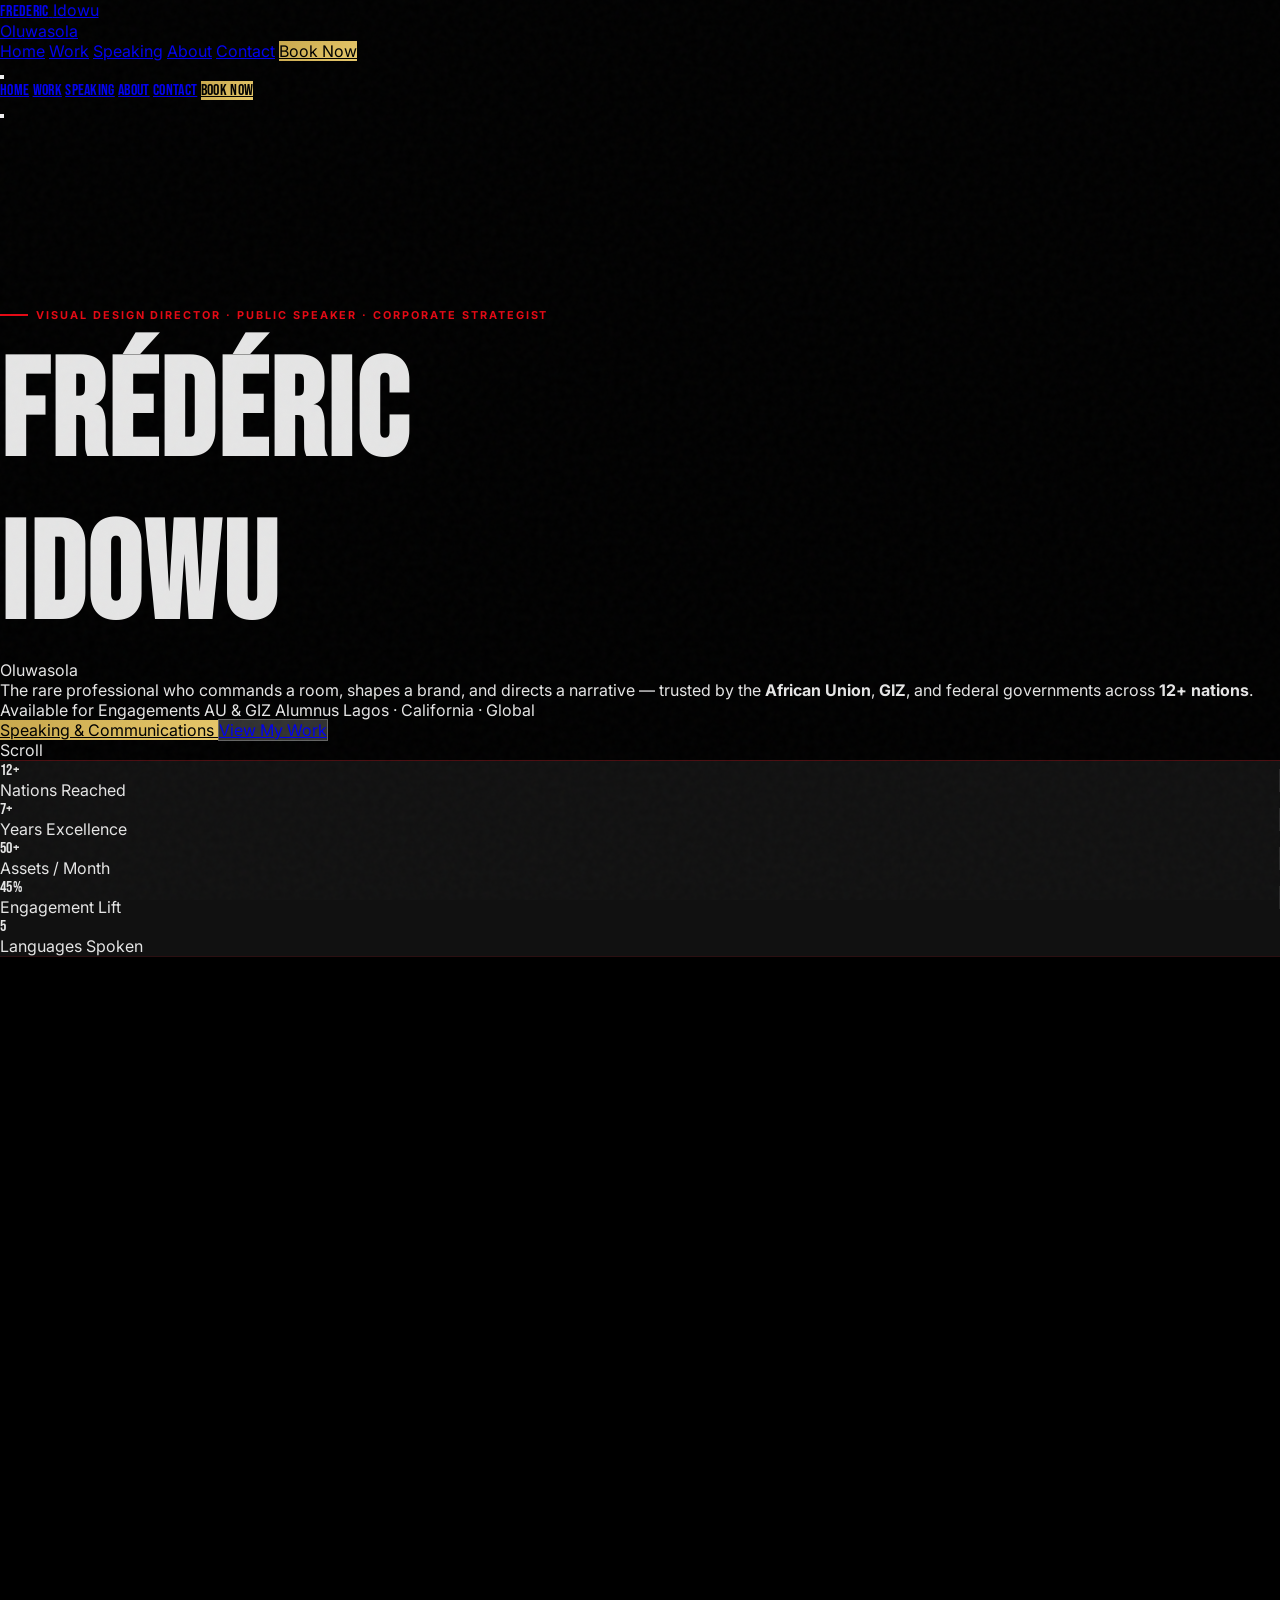
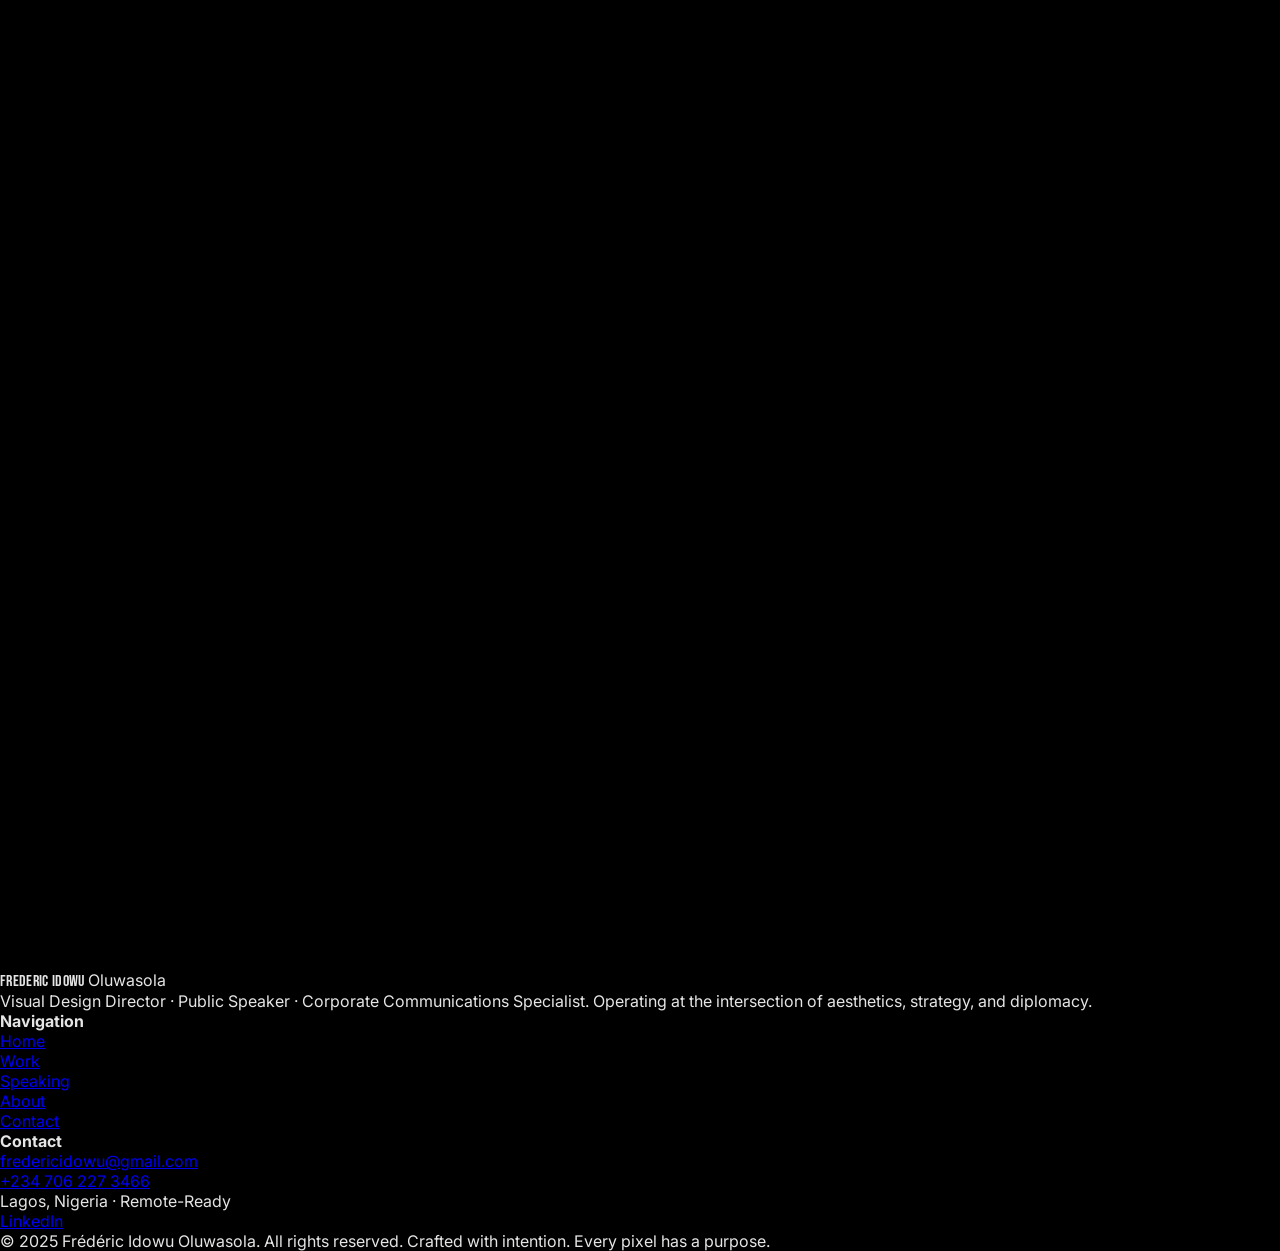
==== commit 5264db55: "Transform single-page site into full multi-page portfolio with speaking & comms identity - Rebuilt i" ====
--- a/index.html
+++ b/index.html
@@ -3,1420 +3,481 @@
 <head>
     <meta charset="UTF-8">
     <meta name="viewport" content="width=device-width, initial-scale=1.0">
-    <title>Frédéric Idowu | Visual Design Director</title>
+    <title>Frédéric Idowu | Brand Director · Speaker · Corporate Communications</title>
+    <meta name="description" content="Frédéric Idowu — Visual Design Director, Public Speaker & Corporate Communications Specialist. Trusted by the African Union, GIZ, and governments across 12+ nations.">
     <script src="https://cdn.tailwindcss.com"></script>
-    <link href="https://fonts.googleapis.com/css2?family=Bebas+Neue&family=Inter:wght@300;400;500;600;700&display=swap" rel="stylesheet">
+    <link rel="stylesheet" href="shared.css">
+    <link href="https://fonts.googleapis.com/css2?family=Bebas+Neue&family=Inter:wght@300;400;500;600;700&family=Playfair+Display:ital,wght@0,400;0,700;1,400&display=swap" rel="stylesheet">
     <script src="https://unpkg.com/lucide@latest"></script>
-    <style>
-        :root {
-            --netflix-red: #E50914;
-            --netflix-dark: #141414;
-            --netflix-black: #000000;
-            --netflix-gray: #808080;
-            --netflix-light: #E5E5E5;
-        }
-        
-        * {
-            margin: 0;
-            padding: 0;
-            box-sizing: border-box;
-        }
-        
-        body {
-            font-family: 'Inter', sans-serif;
-            background-color: var(--netflix-black);
-            color: var(--netflix-light);
-            overflow-x: hidden;
-        }
-        
-        .font-cinematic {
-            font-family: 'Bebas Neue', sans-serif;
-            letter-spacing: 0.02em;
-        }
-        
-        /* Hero Gradient Overlay */
-        .hero-vignette {
-            background: linear-gradient(to top, rgba(0,0,0,0.9) 0%, rgba(0,0,0,0.4) 50%, rgba(0,0,0,0.2) 100%);
-        }
-        
-        .hero-bottom-fade {
-            background: linear-gradient(to top, #000 0%, transparent 100%);
-            height: 200px;
-        }
-        
-        /* Netflix-style scrollbar */
-        ::-webkit-scrollbar {
-            width: 8px;
-            height: 8px;
-        }
-        
-        ::-webkit-scrollbar-track {
-            background: var(--netflix-black);
-        }
-        
-        ::-webkit-scrollbar-thumb {
-            background: var(--netflix-gray);
-            border-radius: 4px;
-        }
-        
-        ::-webkit-scrollbar-thumb:hover {
-            background: var(--netflix-light);
-        }
-        
-        /* Card Hover Effects */
-        .project-card {
-            transition: transform 0.3s cubic-bezier(0.25, 0.46, 0.45, 0.94), z-index 0s;
-            transform-origin: center center;
-        }
-        
-        .project-card:hover {
-            transform: scale(1.4);
-            z-index: 50;
-            box-shadow: 0 20px 40px rgba(0,0,0,0.8);
-        }
-        
-        .project-card:hover .card-info {
-            opacity: 1;
-            transform: translateY(0);
-        }
-        
-        .card-info {
-            opacity: 0;
-            transform: translateY(10px);
-            transition: all 0.3s ease;
-            background: linear-gradient(to top, rgba(0,0,0,0.95) 0%, rgba(0,0,0,0.7) 100%);
-        }
-        
-        /* Navigation */
-        .nav-blur {
-            background: rgba(0,0,0,0.95);
-            backdrop-filter: blur(10px);
-        }
-        
-        .nav-transparent {
-            background: transparent;
-            background: linear-gradient(to bottom, rgba(0,0,0,0.7) 0%, transparent 100%);
-        }
-        
-        /* Text Animations */
-        .fade-in-up {
-            animation: fadeInUp 0.8s ease-out forwards;
-            opacity: 0;
-            transform: translateY(30px);
-        }
-        
-        @keyframes fadeInUp {
-            to {
-                opacity: 1;
-                transform: translateY(0);
-            }
-        }
-        
-        .delay-100 { animation-delay: 0.1s; }
-        .delay-200 { animation-delay: 0.2s; }
-        .delay-300 { animation-delay: 0.3s; }
-        .delay-400 { animation-delay: 0.4s; }
-        .delay-500 { animation-delay: 0.5s; }
-        
-        /* Red Accent Button */
-        .btn-red {
-            background-color: var(--netflix-red);
-            transition: all 0.2s ease;
-        }
-        
-        .btn-red:hover {
-            background-color: #f40612;
-            transform: scale(1.05);
-        }
-        
-        .btn-dark {
-            background-color: rgba(109, 109, 110, 0.7);
-            transition: all 0.2s ease;
-        }
-        
-        .btn-dark:hover {
-            background-color: rgba(109, 109, 110, 0.4);
-            transform: scale(1.05);
-        }
-        
-        /* Horizontal Scroll Container */
-        .horizontal-scroll {
-            overflow-x: auto;
-            scroll-behavior: smooth;
-            -webkit-overflow-scrolling: touch;
-            scrollbar-width: none;
-        }
-        
-        .horizontal-scroll::-webkit-scrollbar {
-            display: none;
-        }
-        
-        /* Gradient Text */
-        .gradient-text {
-            background: linear-gradient(135deg, #fff 0%, #a3a3a3 100%);
-            -webkit-background-clip: text;
-            -webkit-text-fill-color: transparent;
-        }
-        
-        /* Skill Tag */
-        .skill-tag {
-            background: rgba(255,255,255,0.1);
-            border: 1px solid rgba(255,255,255,0.2);
-            transition: all 0.3s ease;
-        }
-        
-        .skill-tag:hover {
-            background: var(--netflix-red);
-            border-color: var(--netflix-red);
-            transform: translateY(-2px);
-        }
-        
-        /* Timeline */
-        .timeline-line {
-            background: linear-gradient(to bottom, var(--netflix-red), rgba(229, 9, 20, 0.2));
-        }
-        
-        /* Modal */
-        .modal-backdrop {
-            background: rgba(0,0,0,0.9);
-            backdrop-filter: blur(5px);
-        }
-        
-        /* Loading Animation */
-        .shimmer {
-            background: linear-gradient(90deg, rgba(255,255,255,0) 0%, rgba(255,255,255,0.1) 50%, rgba(255,255,255,0) 100%);
-            background-size: 200% 100%;
-            animation: shimmer 2s infinite;
-        }
-        
-        @keyframes shimmer {
-            0% { background-position: -200% 0; }
-            100% { background-position: 200% 0; }
-        }
-        
-        /* Noise Texture Overlay */
-        .noise-overlay {
-            position: fixed;
-            top: 0;
-            left: 0;
-            width: 100%;
-            height: 100%;
-            pointer-events: none;
-            opacity: 0.03;
-            z-index: 9999;
-            background-image: url("data:image/svg+xml,%3Csvg viewBox='0 0 200 200' xmlns='http://www.w3.org/2000/svg'%3E%3Cfilter id='noiseFilter'%3E%3CfeTurbulence type='fractalNoise' baseFrequency='0.65' numOctaves='3' stitchTiles='stitch'/%3E%3C/filter%3E%3Crect width='100%25' height='100%25' filter='url(%23noiseFilter)'/%3E%3C/svg%3E");
-        }
-        
-        /* Play Button Pulse */
-        .play-btn {
-            position: relative;
-        }
-
-        .play-btn::after {
-            content: '';
-            position: absolute;
-            inset: -5px;
-            border-radius: 50%;
-            border: 2px solid var(--netflix-red);
-            animation: pulse 2s infinite;
-        }
-
-        @keyframes pulse {
-            0% { transform: scale(1); opacity: 1; }
-            100% { transform: scale(1.5); opacity: 0; }
-        }
-
-        /* Video Hero */
-        .hero-video {
-            position: absolute;
-            inset: 0;
-            width: 100%;
-            height: 100%;
-            object-fit: cover;
-            z-index: 0;
-        }
-
-        .hero-overlay-left {
-            background: linear-gradient(105deg,
-                rgba(0,0,0,0.95) 0%,
-                rgba(0,0,0,0.80) 30%,
-                rgba(0,0,0,0.45) 60%,
-                rgba(0,0,0,0.15) 100%);
-        }
-
-        /* Stats Bar */
-        .stats-bar {
-            background: rgba(20,20,20,0.98);
-            border-top: 1px solid rgba(229,9,20,0.3);
-            border-bottom: 1px solid rgba(229,9,20,0.15);
-        }
-
-        .stat-item {
-            position: relative;
-        }
-
-        .stat-item:not(:last-child)::after {
-            content: '';
-            position: absolute;
-            right: 0;
-            top: 25%;
-            height: 50%;
-            width: 1px;
-            background: rgba(255,255,255,0.15);
-        }
-
-        /* Value Cards */
-        .value-card {
-            background: linear-gradient(135deg, rgba(229,9,20,0.08) 0%, rgba(20,20,20,0.9) 100%);
-            border: 1px solid rgba(229,9,20,0.2);
-            transition: all 0.3s ease;
-        }
-
-        .value-card:hover {
-            border-color: rgba(229,9,20,0.6);
-            transform: translateY(-4px);
-            background: linear-gradient(135deg, rgba(229,9,20,0.15) 0%, rgba(20,20,20,0.95) 100%);
-        }
-
-        /* Scroll Indicator */
-        .scroll-indicator {
-            animation: bounce 2s infinite;
-        }
-
-        @keyframes bounce {
-            0%, 100% { transform: translateY(0); }
-            50% { transform: translateY(8px); }
-        }
-
-        /* Case Study Btn */
-        .case-study-link {
-            background: var(--netflix-red);
-            color: white;
-            transition: all 0.2s ease;
-            display: inline-flex;
-            align-items: center;
-            gap: 6px;
-            font-weight: 600;
-        }
-
-        .case-study-link:hover {
-            background: #f40612;
-            transform: scale(1.03);
-        }
-
-        /* Cinematic section headers */
-        .section-label {
-            display: inline-flex;
-            align-items: center;
-            gap: 8px;
-            color: var(--netflix-red);
-            font-size: 0.7rem;
-            font-weight: 700;
-            letter-spacing: 0.15em;
-            text-transform: uppercase;
-            margin-bottom: 0.75rem;
-        }
-
-        .section-label::before {
-            content: '';
-            width: 2rem;
-            height: 2px;
-            background: var(--netflix-red);
-        }
-
-        /* Available badge pulse */
-        .available-pulse {
-            animation: availPulse 2.5s ease infinite;
-        }
-
-        @keyframes availPulse {
-            0%, 100% { box-shadow: 0 0 0 0 rgba(34,197,94,0.5); }
-            50% { box-shadow: 0 0 0 6px rgba(34,197,94,0); }
-        }
-    </style>
 </head>
 <body class="antialiased selection:bg-red-600 selection:text-white">
 
-    <!-- Film Grain Overlay -->
-    <div class="noise-overlay"></div>
-
-    <!-- Navigation -->
-    <nav id="navbar" class="fixed top-0 w-full z-50 transition-all duration-500 nav-transparent px-4 md:px-12 py-4">
-        <div class="flex items-center justify-between">
-            <!-- Logo -->
-            <div class="flex items-center gap-2">
-                <span class="font-cinematic text-3xl md:text-4xl text-red-600 font-bold tracking-wider">FREDERIC</span>
-                <span class="hidden md:block text-xs text-gray-400 uppercase tracking-widest mt-2">Visual Design Director</span>
-            </div>
-            
-            <!-- Desktop Menu -->
-            <div class="hidden md:flex items-center gap-8 text-sm font-medium">
-                <a href="#work" class="hover:text-red-600 transition-colors">Work</a>
-                <a href="#experience" class="hover:text-red-600 transition-colors">Experience</a>
-                <a href="#expertise" class="hover:text-red-600 transition-colors">Expertise</a>
-                <a href="#contact" class="hover:text-red-600 transition-colors">Contact</a>
-                <button class="bg-red-600 hover:bg-red-700 text-white px-5 py-2 rounded-md transition-all text-sm font-semibold flex items-center gap-2">
-                    <i data-lucide="download" class="w-4 h-4"></i>
-                    Resume
-                </button>
-            </div>
-            
-            <!-- Mobile Menu Button -->
-            <button id="mobileMenuBtn" class="md:hidden text-white">
-                <i data-lucide="menu" class="w-6 h-6"></i>
-            </button>
-        </div>
-    </nav>
-
-    <!-- Mobile Menu Overlay -->
-    <div id="mobileMenu" class="fixed inset-0 bg-black z-40 transform translate-x-full transition-transform duration-300 md:hidden">
-        <div class="flex flex-col items-center justify-center h-full gap-8 text-2xl font-cinematic">
-            <a href="#work" class="mobile-link hover:text-red-600">WORK</a>
-            <a href="#experience" class="mobile-link hover:text-red-600">EXPERIENCE</a>
-            <a href="#expertise" class="mobile-link hover:text-red-600">EXPERTISE</a>
-            <a href="#contact" class="mobile-link hover:text-red-600">CONTACT</a>
-            <button class="mt-8 bg-red-600 px-8 py-3 rounded-md text-lg">Download Resume</button>
-        </div>
-        <button id="closeMobileMenu" class="absolute top-6 right-6">
-            <i data-lucide="x" class="w-8 h-8"></i>
+<div class="noise-overlay"></div>
+
+<!-- ═══════════════════════════════════════════════════════
+     NAVIGATION
+════════════════════════════════════════════════════════ -->
+<nav id="navbar" class="fixed top-0 w-full z-50 transition-all duration-500 nav-transparent px-4 md:px-10 py-4">
+    <div class="flex items-center justify-between max-w-7xl mx-auto">
+        <a href="index.html" class="flex items-center gap-2">
+            <span class="font-cinematic text-3xl text-red-600 tracking-wider">FREDERIC</span>
+            <span class="hidden md:block text-[10px] text-gray-400 uppercase tracking-widest mt-2 leading-none">Idowu<br><span class="text-red-500/70">Oluwasola</span></span>
+        </a>
+        <div class="hidden md:flex items-center gap-7 text-sm font-medium">
+            <a href="index.html" class="text-red-500">Home</a>
+            <a href="work.html" class="text-gray-300 hover:text-white transition-colors">Work</a>
+            <a href="speaking.html" class="text-gray-300 hover:text-white transition-colors">Speaking</a>
+            <a href="about.html" class="text-gray-300 hover:text-white transition-colors">About</a>
+            <a href="contact.html" class="text-gray-300 hover:text-white transition-colors">Contact</a>
+            <a href="contact.html" class="btn-gold px-5 py-2 rounded-md font-bold text-sm flex items-center gap-2">
+                <i data-lucide="calendar" class="w-4 h-4"></i> Book Now
+            </a>
+        </div>
+        <button id="mobileMenuBtn" class="md:hidden text-white p-1">
+            <i data-lucide="menu" class="w-6 h-6"></i>
         </button>
     </div>
-
-    <!-- Hero Section — Cinematic Video -->
-    <header class="relative h-screen w-full overflow-hidden">
-
-        <!-- Video Background (landscape, autoplay, muted) -->
-        <video class="hero-video opacity-65"
-               autoplay muted loop playsinline
-               poster="https://images.unsplash.com/photo-1618005182384-a83a8bd57fbe?q=80&w=2564&auto=format&fit=crop">
-            <source src="https://videos.pexels.com/video-files/2278095/2278095-hd_1920_1080_25fps.mp4" type="video/mp4">
-            <source src="https://videos.pexels.com/video-files/2278095/2278095-hd_1280_720_25fps.mp4" type="video/mp4">
-            <!-- Static fallback if video can't load -->
-            <img src="https://images.unsplash.com/photo-1618005182384-a83a8bd57fbe?q=80&w=2564&auto=format&fit=crop"
-                 class="hero-video" alt="Cinematic Design Background">
-        </video>
-
-        <!-- Cinematic Overlay — Left-heavy like Netflix originals -->
-        <div class="hero-overlay-left absolute inset-0 z-10"></div>
-        <!-- Extra bottom fade for smooth scroll-into-content transition -->
-        <div class="hero-bottom-fade absolute bottom-0 left-0 w-full z-10"></div>
-
-        <!-- Hero Content -->
-        <div class="relative z-20 h-full flex flex-col justify-center px-4 md:px-12 lg:px-20">
-            <div class="space-y-5 max-w-3xl">
-
-                <!-- Section Label -->
-                <div class="fade-in-up section-label">
-                    Visual Design Director
-                </div>
-
-                <!-- Cinematic Name -->
-                <h1 class="fade-in-up delay-100 font-cinematic leading-none drop-shadow-2xl"
-                    style="font-size: clamp(4rem, 12vw, 9rem);">
-                    FRÉDÉRIC<br>
-                    <span class="text-transparent bg-clip-text bg-gradient-to-r from-white via-gray-200 to-gray-500">IDOWU</span>
-                </h1>
-
-                <!-- Role / Tagline -->
-                <p class="fade-in-up delay-200 text-base md:text-lg text-gray-200 font-semibold tracking-wide uppercase">
-                    Brand Identity &nbsp;·&nbsp; Campaign Design &nbsp;·&nbsp; Visual Systems
-                </p>
-
-                <!-- Descriptor -->
-                <p class="fade-in-up delay-300 text-base md:text-xl text-gray-300 max-w-xl leading-relaxed font-light">
-                    Communications &amp; Media Technology Director by day. Brand Architect by craft.
-                    From the African Union to a California media house — delivering visual excellence,
-                    media leadership, and brand systems that move people across 12+ countries.
-                </p>
-
-                <!-- Status Badges -->
-                <div class="fade-in-up delay-300 flex flex-wrap items-center gap-3 text-sm font-medium">
-                    <span class="available-pulse bg-green-900/40 border border-green-500/40 text-green-400 px-3 py-1 rounded-full flex items-center gap-2">
-                        <span class="w-2 h-2 bg-green-400 rounded-full"></span>
-                        Open to Brand &amp; Design Projects
-                    </span>
-                    <span class="border border-gray-600/60 text-gray-300 px-3 py-1 rounded-full flex items-center gap-2">
-                        <i data-lucide="award" class="w-3.5 h-3.5 text-red-500"></i>
-                        AU &amp; GIZ Alumnus
-                    </span>
-                    <span class="border border-gray-600/60 text-gray-300 px-3 py-1 rounded-full flex items-center gap-2">
-                        <i data-lucide="map-pin" class="w-3.5 h-3.5 text-red-500"></i>
-                        AfroAngle · California
-                    </span>
-                </div>
-
-                <!-- CTA Buttons -->
-                <div class="fade-in-up delay-400 flex flex-wrap gap-4 pt-2">
-                    <button onclick="scrollToSection('work')"
-                            class="btn-red text-white px-8 py-4 rounded-md font-bold text-base flex items-center gap-3 shadow-lg shadow-red-900/50">
-                        <i data-lucide="play" class="w-5 h-5 fill-current"></i>
-                        View My Work
-                    </button>
-                    <button onclick="scrollToSection('contact')"
-                            class="btn-dark text-white px-8 py-4 rounded-md font-semibold text-base flex items-center gap-3 border border-white/30">
-                        <i data-lucide="mail" class="w-5 h-5"></i>
-                        Get In Touch
-                    </button>
-                </div>
-
-            </div>
-
-            <!-- Scroll Down Indicator -->
-            <div class="absolute bottom-10 left-1/2 -translate-x-1/2 z-20 flex flex-col items-center gap-2 text-gray-500 scroll-indicator">
-                <span class="text-[10px] tracking-widest uppercase">Scroll</span>
-                <i data-lucide="chevron-down" class="w-5 h-5"></i>
-            </div>
-        </div>
-    </header>
-
-    <!-- Stats Bar — Instant Social Proof -->
-    <div class="stats-bar w-full py-4 px-4 md:px-12">
-        <div class="max-w-6xl mx-auto grid grid-cols-2 md:grid-cols-5 gap-0">
-            <div class="stat-item text-center py-2 px-4">
-                <div class="font-cinematic text-3xl md:text-4xl text-red-500">50<span class="text-2xl">+</span></div>
-                <div class="text-xs text-gray-400 tracking-wider uppercase mt-0.5">Design Assets / Month</div>
-            </div>
-            <div class="stat-item text-center py-2 px-4">
-                <div class="font-cinematic text-3xl md:text-4xl text-red-500">12<span class="text-2xl">+</span></div>
-                <div class="text-xs text-gray-400 tracking-wider uppercase mt-0.5">Countries Reached</div>
-            </div>
-            <div class="stat-item text-center py-2 px-4">
-                <div class="font-cinematic text-3xl md:text-4xl text-red-500">7<span class="text-2xl">+</span></div>
-                <div class="text-xs text-gray-400 tracking-wider uppercase mt-0.5">Years Experience</div>
-            </div>
-            <div class="stat-item text-center py-2 px-4">
-                <div class="font-cinematic text-3xl md:text-4xl text-red-500">45<span class="text-2xl">%</span></div>
-                <div class="text-xs text-gray-400 tracking-wider uppercase mt-0.5">Engagement Lift</div>
-            </div>
-            <div class="stat-item text-center py-2 px-4">
-                <div class="font-cinematic text-3xl md:text-4xl text-red-500">5</div>
-                <div class="text-xs text-gray-400 tracking-wider uppercase mt-0.5">W. Africa Nations · Documentary</div>
-            </div>
-        </div>
-    </div>
-
-    <!-- Featured Work Section (Netflix Row Style) -->
-    <section id="work" class="relative z-30 pt-10 pb-20">
-        <div class="px-4 md:px-12 space-y-12">
-
-            <!-- Row 1: Brand Identity & Campaigns -->
-            <div class="space-y-4">
-                <div class="flex items-end justify-between px-2">
-                    <h2 class="font-cinematic text-2xl md:text-3xl text-white flex items-center gap-3">
-                        Brand Identity &amp; Campaigns
-                        <span class="text-xs font-sans text-gray-500 font-normal tracking-normal">New Releases</span>
-                    </h2>
-                    <div class="flex gap-2">
-                        <button class="p-2 rounded-full bg-white/10 hover:bg-white/20 transition-colors" onclick="scrollRow('row1', -300)">
-                            <i data-lucide="chevron-left" class="w-5 h-5"></i>
-                        </button>
-                        <button class="p-2 rounded-full bg-white/10 hover:bg-white/20 transition-colors" onclick="scrollRow('row1', 300)">
-                            <i data-lucide="chevron-right" class="w-5 h-5"></i>
-                        </button>
-                    </div>
-                </div>
-                
-                <div id="row1" class="horizontal-scroll flex gap-4 pb-8 pt-4 px-2">
-
-                    <!-- Tikera Africa -->
-                    <div class="project-card relative flex-shrink-0 w-72 md:w-80 aspect-video rounded-md overflow-hidden cursor-pointer group bg-gray-800" onclick="openModal('tikera')">
-                        <img src="https://images.unsplash.com/photo-1561070791-2526d30994b5?q=80&w=2000&auto=format&fit=crop" class="w-full h-full object-cover" alt="Tikera Africa">
-                        <div class="card-info absolute inset-0 flex flex-col justify-end p-4">
-                            <div class="flex items-center gap-2 mb-2">
-                                <span class="bg-red-600 text-white text-xs px-2 py-0.5 rounded">Featured</span>
-                                <span class="text-xs text-gray-300">2025</span>
-                            </div>
-                            <h3 class="font-bold text-lg">Tikera Africa</h3>
-                            <p class="text-xs text-gray-300 mt-1">AU &amp; GIZ Partnership • 12+ Countries</p>
-                            <div class="flex items-center gap-2 mt-3">
-                                <span class="text-[10px] bg-white/20 px-2 py-1 rounded">Brand Identity</span>
-                                <span class="text-[10px] bg-white/20 px-2 py-1 rounded">Campaign</span>
-                                <a href="https://tikeraafrica.org/" target="_blank" onclick="event.stopPropagation()"
-                                   class="ml-auto text-[10px] bg-red-600 hover:bg-red-500 text-white px-2 py-1 rounded flex items-center gap-1">
-                                    <i data-lucide="external-link" class="w-3 h-3"></i> View
-                                </a>
-                            </div>
-                        </div>
-                    </div>
-
-                    <!-- Afri'Talent Bootcamp -->
-                    <div class="project-card relative flex-shrink-0 w-72 md:w-80 aspect-video rounded-md overflow-hidden cursor-pointer group bg-gray-800" onclick="openModal('afritalent')">
-                        <img src="https://images.unsplash.com/photo-1540575467063-178a50c2df87?q=80&w=2000&auto=format&fit=crop" class="w-full h-full object-cover" alt="Afri'Talent Bootcamp">
-                        <div class="card-info absolute inset-0 flex flex-col justify-end p-4">
-                            <div class="flex items-center gap-2 mb-2">
-                                <span class="bg-blue-600 text-white text-xs px-2 py-0.5 rounded">Pan-African</span>
-                                <span class="text-xs text-gray-300">2025</span>
-                            </div>
-                            <h3 class="font-bold text-lg">Afri'Talent Bootcamp</h3>
-                            <p class="text-xs text-gray-300 mt-1">Continental Talent Program</p>
-                            <div class="flex items-center gap-2 mt-3">
-                                <span class="text-[10px] bg-white/20 px-2 py-1 rounded">Event Design</span>
-                                <span class="text-[10px] bg-white/20 px-2 py-1 rounded">Visual Systems</span>
-                                <a href="https://meet-grace.my.canva.site/fredoluportfolio/#au" target="_blank" onclick="event.stopPropagation()"
-                                   class="ml-auto text-[10px] bg-red-600 hover:bg-red-500 text-white px-2 py-1 rounded flex items-center gap-1">
-                                    <i data-lucide="external-link" class="w-3 h-3"></i> View
-                                </a>
-                            </div>
-                        </div>
-                    </div>
-
-                    <!-- Reimagining Hope Residency -->
-                    <div class="project-card relative flex-shrink-0 w-72 md:w-80 aspect-video rounded-md overflow-hidden cursor-pointer group bg-gray-800" onclick="openModal('reimagining')">
-                        <img src="https://images.unsplash.com/photo-1460661419201-fd4cecdf8a8b?q=80&w=2000&auto=format&fit=crop" class="w-full h-full object-cover" alt="Reimagining Hope">
-                        <div class="card-info absolute inset-0 flex flex-col justify-end p-4">
-                            <div class="flex items-center gap-2 mb-2">
-                                <span class="bg-purple-600 text-white text-xs px-2 py-0.5 rounded">Government</span>
-                                <span class="text-xs text-gray-300">2024</span>
-                            </div>
-                            <h3 class="font-bold text-lg">Reimagining Hope Residency</h3>
-                            <p class="text-xs text-gray-300 mt-1">Federal Ministry of Art &amp; Culture</p>
-                            <div class="flex items-center gap-2 mt-3">
-                                <span class="text-[10px] bg-white/20 px-2 py-1 rounded">National Brand</span>
-                                <span class="text-[10px] bg-white/20 px-2 py-1 rounded">Visual Identity</span>
-                                <a href="https://meet-grace.my.canva.site/projects-portfolio" target="_blank" onclick="event.stopPropagation()"
-                                   class="ml-auto text-[10px] bg-red-600 hover:bg-red-500 text-white px-2 py-1 rounded flex items-center gap-1">
-                                    <i data-lucide="external-link" class="w-3 h-3"></i> View
-                                </a>
-                            </div>
-                        </div>
-                    </div>
-
-                    <!-- FBUX Consulting -->
-                    <div class="project-card relative flex-shrink-0 w-72 md:w-80 aspect-video rounded-md overflow-hidden cursor-pointer group bg-gray-800" onclick="openModal('fbux')">
-                        <img src="https://images.unsplash.com/photo-1497366216548-37526070297c?q=80&w=2000&auto=format&fit=crop" class="w-full h-full object-cover" alt="FBUX Consulting">
-                        <div class="card-info absolute inset-0 flex flex-col justify-end p-4">
-                            <div class="flex items-center gap-2 mb-2">
-                                <span class="bg-green-600 text-white text-xs px-2 py-0.5 rounded">US Market</span>
-                                <span class="text-xs text-gray-300">2022-2024</span>
-                            </div>
-                            <h3 class="font-bold text-lg">FBUX Consulting</h3>
-                            <p class="text-xs text-gray-300 mt-1">Houston, Texas • Remote</p>
-                            <div class="flex items-center gap-2 mt-3">
-                                <span class="text-[10px] bg-white/20 px-2 py-1 rounded">Brand Systems</span>
-                                <span class="text-[10px] bg-white/20 px-2 py-1 rounded">Consulting</span>
-                                <a href="https://frankabaly.com/" target="_blank" onclick="event.stopPropagation()"
-                                   class="ml-auto text-[10px] bg-red-600 hover:bg-red-500 text-white px-2 py-1 rounded flex items-center gap-1">
-                                    <i data-lucide="external-link" class="w-3 h-3"></i> View
-                                </a>
-                            </div>
-                        </div>
-                    </div>
-
-                    <!-- Project Moov — Gym Brand Identity -->
-                    <div class="project-card relative flex-shrink-0 w-72 md:w-80 aspect-video rounded-md overflow-hidden cursor-pointer group bg-gray-800" onclick="openModal('moov')">
-                        <img src="https://images.unsplash.com/photo-1534438327276-14e5300c3a48?q=80&w=2000&auto=format&fit=crop" class="w-full h-full object-cover" alt="Project Moov Gym Brand">
-                        <div class="card-info absolute inset-0 flex flex-col justify-end p-4">
-                            <div class="flex items-center gap-2 mb-2">
-                                <span class="bg-orange-600 text-white text-xs px-2 py-0.5 rounded">Fitness Brand</span>
-                                <span class="text-xs text-gray-300">2023–2024</span>
-                            </div>
-                            <h3 class="font-bold text-lg">Project Moov</h3>
-                            <p class="text-xs text-gray-300 mt-1">Full Gym Brand Identity · From Zero to Launch</p>
-                            <div class="flex items-center gap-2 mt-3">
-                                <span class="text-[10px] bg-white/20 px-2 py-1 rounded">Brand Identity</span>
-                                <span class="text-[10px] bg-white/20 px-2 py-1 rounded">Art Direction</span>
-                                <a href="https://meet-grace.my.canva.site/fdp" target="_blank" onclick="event.stopPropagation()"
-                                   class="ml-auto text-[10px] bg-red-600 hover:bg-red-500 text-white px-2 py-1 rounded flex items-center gap-1">
-                                    <i data-lucide="external-link" class="w-3 h-3"></i> View
-                                </a>
-                            </div>
-                        </div>
-                    </div>
-
-                </div>
-            </div>
-
-            <!-- Row 2: Design Capabilities -->
-            <div class="space-y-4">
-                <div class="flex items-end justify-between px-2">
-                    <h2 class="font-cinematic text-2xl md:text-3xl text-white flex items-center gap-3">
-                        Design Capabilities
-                        <span class="text-xs font-sans text-gray-500 font-normal tracking-normal">Trending Now</span>
-                    </h2>
-                </div>
-                
-                <div class="grid grid-cols-2 md:grid-cols-3 lg:grid-cols-5 gap-4 px-2">
-                    <div class="skill-tag rounded-lg p-4 text-center cursor-pointer group">
-                        <i data-lucide="palette" class="w-8 h-8 mx-auto mb-2 text-red-500 group-hover:text-white transition-colors"></i>
-                        <span class="text-sm font-medium">Brand Identity</span>
-                    </div>
-                    <div class="skill-tag rounded-lg p-4 text-center cursor-pointer group">
-                        <i data-lucide="layout" class="w-8 h-8 mx-auto mb-2 text-red-500 group-hover:text-white transition-colors"></i>
-                        <span class="text-sm font-medium">Visual Systems</span>
-                    </div>
-                    <div class="skill-tag rounded-lg p-4 text-center cursor-pointer group">
-                        <i data-lucide="megaphone" class="w-8 h-8 mx-auto mb-2 text-red-500 group-hover:text-white transition-colors"></i>
-                        <span class="text-sm font-medium">Campaign Design</span>
-                    </div>
-                    <div class="skill-tag rounded-lg p-4 text-center cursor-pointer group">
-                        <i data-lucide="monitor" class="w-8 h-8 mx-auto mb-2 text-red-500 group-hover:text-white transition-colors"></i>
-                        <span class="text-sm font-medium">Web Design</span>
-                    </div>
-                    <div class="skill-tag rounded-lg p-4 text-center cursor-pointer group">
-                        <i data-lucide="calendar" class="w-8 h-8 mx-auto mb-2 text-red-500 group-hover:text-white transition-colors"></i>
-                        <span class="text-sm font-medium">Event Design</span>
-                    </div>
-                    <div class="skill-tag rounded-lg p-4 text-center cursor-pointer group">
-                        <i data-lucide="book-open" class="w-8 h-8 mx-auto mb-2 text-red-500 group-hover:text-white transition-colors"></i>
-                        <span class="text-sm font-medium">Print Systems</span>
-                    </div>
-                    <div class="skill-tag rounded-lg p-4 text-center cursor-pointer group">
-                        <i data-lucide="users" class="w-8 h-8 mx-auto mb-2 text-red-500 group-hover:text-white transition-colors"></i>
-                        <span class="text-sm font-medium">Team Leadership</span>
-                    </div>
-                    <div class="skill-tag rounded-lg p-4 text-center cursor-pointer group">
-                        <i data-lucide="briefcase" class="w-8 h-8 mx-auto mb-2 text-red-500 group-hover:text-white transition-colors"></i>
-                        <span class="text-sm font-medium">Brand Consulting</span>
-                    </div>
-                    <div class="skill-tag rounded-lg p-4 text-center cursor-pointer group">
-                        <i data-lucide="film" class="w-8 h-8 mx-auto mb-2 text-red-500 group-hover:text-white transition-colors"></i>
-                        <span class="text-sm font-medium">Media Production</span>
-                    </div>
-                    <div class="skill-tag rounded-lg p-4 text-center cursor-pointer group">
-                        <i data-lucide="globe-2" class="w-8 h-8 mx-auto mb-2 text-red-500 group-hover:text-white transition-colors"></i>
-                        <span class="text-sm font-medium">Digital Graphics</span>
-                    </div>
-                </div>
-            </div>
-
-        </div>
-    </section>
-
-    <!-- Experience Timeline Section -->
-    <section id="experience" class="relative py-20 px-4 md:px-12 bg-gradient-to-b from-black to-gray-900">
-        <div class="max-w-6xl mx-auto">
-            <h2 class="font-cinematic text-4xl md:text-5xl mb-12 text-center">Professional Experience</h2>
-            
-            <div class="relative">
-                <!-- Timeline Line -->
-                <div class="absolute left-4 md:left-1/2 top-0 bottom-0 w-0.5 timeline-line transform md:-translate-x-1/2"></div>
-                
-                <!-- Experience Items -->
-                <div class="space-y-12">
-
-                    <!-- AfroAngle — CURRENT -->
-                    <div class="relative flex flex-col md:flex-row items-start md:items-center gap-8 group">
-                        <div class="absolute left-4 md:left-1/2 w-4 h-4 bg-red-600 rounded-full transform -translate-x-1/2 border-4 border-black z-10 group-hover:scale-150 transition-transform"></div>
-                        <div class="md:w-1/2 md:text-right md:pr-12 pl-12 md:pl-0">
-                            <span class="text-red-500 font-semibold text-sm">Dec 2025 – Present</span>
-                            <h3 class="text-2xl font-bold mt-1">Communications & Media Technology Director</h3>
-                            <p class="text-gray-400 font-semibold">AfroAngle • California, United States</p>
-                            <ul class="mt-3 space-y-1 text-sm text-gray-400">
-                                <li>• Led 5-country West Africa documentary expedition</li>
-                                <li>• Nigeria · Benin · Togo · Ghana · Côte d'Ivoire</li>
-                                <li>• Brand, media, comms &amp; visual technology direction</li>
-                            </ul>
-                        </div>
-                        <div class="md:w-1/2 md:pl-12 pl-12">
-                            <div class="bg-gray-800/50 p-4 rounded-lg border border-gray-700">
-                                <div class="flex items-center gap-3 mb-2">
-                                    <span class="bg-red-600 text-xs px-2 py-1 rounded">Current</span>
-                                    <span class="text-xs text-gray-400">California, USA · Remote &amp; Field</span>
-                                </div>
-                                <p class="text-sm text-gray-300">Directing communications strategy, media production, and visual technology systems for a California-based African media platform. Led a cross-border media team on a landmark documentary shoot across 5 West African nations.</p>
-                                <div class="mt-3 pt-3 border-t border-gray-700">
-                                    <p class="text-xs text-red-400 font-semibold">◆ Major Milestone</p>
-                                    <p class="text-xs text-gray-400 mt-1">Led field media team documenting the centuries-long exodus of the Ejigbo LGA indigenous community (Osun State, Nigeria) to Côte d'Ivoire — a groundbreaking historical diaspora documentary.</p>
-                                </div>
-                            </div>
-                        </div>
-                    </div>
-
-                    <!-- Tikera Africa -->
-                    <div class="relative flex flex-col md:flex-row-reverse items-start md:items-center gap-8 group">
-                        <div class="absolute left-4 md:left-1/2 w-4 h-4 bg-orange-500 rounded-full transform -translate-x-1/2 border-4 border-black z-10 group-hover:scale-150 transition-transform"></div>
-                        <div class="md:w-1/2 md:text-left md:pl-12 pl-12">
-                            <span class="text-orange-400 font-semibold text-sm">Feb 2025 – Oct 2025</span>
-                            <h3 class="text-2xl font-bold mt-1">Senior Graphics Designer / Design Lead</h3>
-                            <p class="text-gray-400 font-semibold">Tikera Africa • Lagos, Nigeria</p>
-                            <ul class="mt-3 space-y-1 text-sm text-gray-400">
-                                <li>• AU &amp; GIZ Partnership • 12+ African Countries</li>
-                                <li>• 50+ Design Assets Monthly • Multilingual Standards</li>
-                                <li>• Cross-functional Team Leadership</li>
-                            </ul>
-                        </div>
-                        <div class="md:w-1/2 md:pr-12 pl-12 md:pl-0 md:text-right">
-                            <div class="bg-gray-800/50 p-4 rounded-lg border border-gray-700 inline-block text-left">
-                                <div class="flex items-center gap-2 mb-2 justify-end">
-                                    <span class="text-xs text-gray-400">West African Initiatives</span>
-                                    <span class="bg-orange-600 text-xs px-2 py-1 rounded">Completed</span>
-                                </div>
-                                <p class="text-sm text-gray-300">Visual identity direction for AU-GIZ international development programs across 12 African countries, with multilingual brand governance and cross-functional team leadership.</p>
-                            </div>
-                        </div>
-                    </div>
-
-                    <!-- Afri'Talent -->
-                    <div class="relative flex flex-col md:flex-row-reverse items-start md:items-center gap-8 group">
-                        <div class="absolute left-4 md:left-1/2 w-4 h-4 bg-blue-600 rounded-full transform -translate-x-1/2 border-4 border-black z-10 group-hover:scale-150 transition-transform"></div>
-                        <div class="md:w-1/2 md:text-left md:pl-12 pl-12">
-                            <span class="text-blue-500 font-semibold text-sm">2025</span>
-                            <h3 class="text-2xl font-bold mt-1">Design Director</h3>
-                            <p class="text-gray-400 font-semibold">Afri'Talent Bootcamp • Pan-African</p>
-                            <p class="mt-3 text-sm text-gray-400">Full-scale design systems for continental talent program. End-to-end visual assets for 12 countries including official documents, workbooks, signage, and digital creatives.</p>
-                        </div>
-                        <div class="md:w-1/2 md:pr-12 pl-12 md:pl-0 md:text-right">
-                            <div class="bg-gray-800/50 p-4 rounded-lg border border-gray-700 inline-block text-left">
-                                <div class="flex items-center gap-2 mb-2 justify-end">
-                                    <span class="text-xs text-gray-400">AU • GIZ • Fit Africa</span>
-                                    <span class="bg-blue-600 text-xs px-2 py-1 rounded">Program</span>
-                                </div>
-                                <p class="text-sm text-gray-300">Event & Campaign Design Leadership</p>
-                            </div>
-                        </div>
-                    </div>
-
-                    <!-- Reimagining Hope -->
-                    <div class="relative flex flex-col md:flex-row items-start md:items-center gap-8 group">
-                        <div class="absolute left-4 md:left-1/2 w-4 h-4 bg-purple-600 rounded-full transform -translate-x-1/2 border-4 border-black z-10 group-hover:scale-150 transition-transform"></div>
-                        <div class="md:w-1/2 md:text-right md:pr-12 pl-12 md:pl-0">
-                            <span class="text-purple-500 font-semibold text-sm">2024</span>
-                            <h3 class="text-2xl font-bold mt-1">Graphics Design Director</h3>
-                            <p class="text-gray-400 font-semibold">Reimagining Hope Residency</p>
-                            <p class="mt-3 text-sm text-gray-400">Federal Ministry of Art, Culture & Creative Economy. Nigeria's first federally funded national art residency. Complete visual identity development and governance.</p>
-                        </div>
-                        <div class="md:w-1/2 md:pl-12 pl-12">
-                            <div class="bg-gray-800/50 p-4 rounded-lg border border-gray-700">
-                                <div class="flex items-center gap-3 mb-2">
-                                    <span class="bg-purple-600 text-xs px-2 py-1 rounded">Government</span>
-                                    <span class="text-xs text-gray-400">National Cultural Flagship</span>
-                                </div>
-                                <p class="text-sm text-gray-300">Venue branding, merchandise, digital campaigns, print materials</p>
-                            </div>
-                        </div>
-                    </div>
-
-                    <!-- FBUX & Project Moov -->
-                    <div class="relative flex flex-col md:flex-row-reverse items-start md:items-center gap-8 group">
-                        <div class="absolute left-4 md:left-1/2 w-4 h-4 bg-green-600 rounded-full transform -translate-x-1/2 border-4 border-black z-10 group-hover:scale-150 transition-transform"></div>
-                        <div class="md:w-1/2 md:text-left md:pl-12 pl-12">
-                            <span class="text-green-500 font-semibold text-sm">2022 - 2024</span>
-                            <h3 class="text-2xl font-bold mt-1">Senior Graphics Designer</h3>
-                            <p class="text-gray-400 font-semibold">FBUX Consulting &amp; Project Moov</p>
-                            <p class="mt-3 text-sm text-gray-400">Remote design leadership for US and Francophone African markets. Brand identity systems, culturally adapted campaign design, and a +45% engagement increase through precision visual execution.</p>
-                        </div>
-                        <div class="md:w-1/2 md:pr-12 pl-12 md:pl-0 md:text-right">
-                            <div class="bg-gray-800/50 p-4 rounded-lg border border-gray-700 inline-block text-left">
-                                <div class="flex items-center gap-2 mb-2 justify-end">
-                                    <span class="text-xs text-gray-400">USA • Francophone Africa</span>
-                                    <span class="bg-green-600 text-xs px-2 py-1 rounded">International</span>
-                                </div>
-                                <p class="text-sm text-gray-300">Houston, TX • Abidjan • Remote</p>
-                            </div>
-                        </div>
-                    </div>
-
-                    <!-- Claren Davis -->
-                    <div class="relative flex flex-col md:flex-row items-start md:items-center gap-8 group">
-                        <div class="absolute left-4 md:left-1/2 w-4 h-4 bg-gray-600 rounded-full transform -translate-x-1/2 border-4 border-black z-10 group-hover:scale-150 transition-transform"></div>
-                        <div class="md:w-1/2 md:text-right md:pr-12 pl-12 md:pl-0">
-                            <span class="text-gray-500 font-semibold text-sm">2017 - Present</span>
-                            <h3 class="text-2xl font-bold mt-1">Creative Lead</h3>
-                            <p class="text-gray-400 font-semibold">Claren Davis Media</p>
-                            <p class="mt-3 text-sm text-gray-400">Logo design, brochures, web visuals, campaign assets. Client design projects from concept to final production.</p>
-                        </div>
-                        <div class="md:w-1/2 md:pl-12 pl-12">
-                            <div class="bg-gray-800/50 p-4 rounded-lg border border-gray-700">
-                                <span class="bg-gray-600 text-xs px-2 py-1 rounded">Agency</span>
-                                <p class="text-sm text-gray-300 mt-2">Diverse client portfolio maintenance</p>
-                            </div>
-                        </div>
-                    </div>
-                </div>
-            </div>
-        </div>
-    </section>
-
-    <!-- Why Hire Frédéric — Value Proposition Section -->
-    <section class="py-20 px-4 md:px-12 bg-black">
-        <div class="max-w-6xl mx-auto">
-            <div class="section-label mb-4">The Difference</div>
-            <h2 class="font-cinematic text-4xl md:text-5xl mb-4">Why Global Organizations Choose Me</h2>
-            <p class="text-gray-400 mb-12 max-w-2xl">
-                Most designers make things look good. I make brands look authoritative, trustworthy, and ready to lead.
+</nav>
+
+<!-- Mobile Menu -->
+<div id="mobileMenu" class="fixed inset-0 bg-black z-40 transform translate-x-full transition-transform duration-300 md:hidden">
+    <div class="flex flex-col items-center justify-center h-full gap-8 text-2xl font-cinematic">
+        <a href="index.html" class="text-red-500">HOME</a>
+        <a href="work.html" class="hover:text-red-500 transition-colors">WORK</a>
+        <a href="speaking.html" class="hover:text-red-500 transition-colors">SPEAKING</a>
+        <a href="about.html" class="hover:text-red-500 transition-colors">ABOUT</a>
+        <a href="contact.html" class="hover:text-red-500 transition-colors">CONTACT</a>
+        <a href="contact.html" class="mt-4 btn-gold px-8 py-3 rounded-md text-base font-bold">Book Now</a>
+    </div>
+    <button id="closeMobileMenu" class="absolute top-6 right-6 text-white">
+        <i data-lucide="x" class="w-8 h-8"></i>
+    </button>
+</div>
+
+<!-- ═══════════════════════════════════════════════════════
+     HERO — CINEMATIC VIDEO
+════════════════════════════════════════════════════════ -->
+<header class="relative h-screen w-full overflow-hidden">
+    <video class="hero-video opacity-55" autoplay muted loop playsinline
+           poster="https://images.unsplash.com/photo-1497366216548-37526070297c?q=80&w=2564&auto=format&fit=crop">
+        <source src="https://videos.pexels.com/video-files/2278095/2278095-hd_1920_1080_25fps.mp4" type="video/mp4">
+        <img src="https://images.unsplash.com/photo-1497366216548-37526070297c?q=80&w=2564&auto=format&fit=crop" class="hero-video" alt="">
+    </video>
+    <div class="hero-overlay-left absolute inset-0 z-10"></div>
+    <div class="hero-bottom-fade absolute bottom-0 left-0 w-full z-10"></div>
+
+    <div class="relative z-20 h-full flex flex-col justify-center px-4 md:px-12 lg:px-20">
+        <div class="space-y-5 max-w-3xl">
+
+            <div class="fade-in-up section-label">Visual Design Director · Public Speaker · Corporate Strategist</div>
+
+            <h1 class="fade-in-up delay-100 font-cinematic leading-none drop-shadow-2xl"
+                style="font-size: clamp(3.6rem, 11vw, 8.5rem);">
+                FRÉDÉRIC<br>
+                <span class="text-transparent bg-clip-text bg-gradient-to-r from-white via-gray-200 to-gray-500">IDOWU</span>
+            </h1>
+
+            <p class="fade-in-up delay-200 text-sm md:text-base text-yellow-400/90 font-semibold tracking-widest uppercase">
+                Oluwasola
             </p>
-            <div class="grid md:grid-cols-3 gap-6">
-                <div class="value-card rounded-xl p-7">
-                    <div class="w-12 h-12 bg-red-600/20 rounded-lg flex items-center justify-center mb-5">
-                        <i data-lucide="shield" class="w-6 h-6 text-red-500"></i>
-                    </div>
-                    <h3 class="font-cinematic text-2xl mb-3">Institutional Calibre</h3>
-                    <p class="text-gray-400 text-sm leading-relaxed">I've designed for the African Union, GIZ, Federal Government ministries, and now direct media at a California media house. My work meets the highest standards of institutional visual excellence — no corner-cutting, ever.</p>
-                </div>
-                <div class="value-card rounded-xl p-7">
-                    <div class="w-12 h-12 bg-red-600/20 rounded-lg flex items-center justify-center mb-5">
-                        <i data-lucide="trending-up" class="w-6 h-6 text-red-500"></i>
-                    </div>
-                    <h3 class="font-cinematic text-2xl mb-3">Design That Performs</h3>
-                    <p class="text-gray-400 text-sm leading-relaxed">45% campaign engagement increase. 50+ assets monthly. I've led media teams across 5 West African nations and managed brand systems for governments, NGOs, and startups. My work measurably moves people.</p>
-                </div>
-                <div class="value-card rounded-xl p-7">
-                    <div class="w-12 h-12 bg-red-600/20 rounded-lg flex items-center justify-center mb-5">
-                        <i data-lucide="globe-2" class="w-6 h-6 text-red-500"></i>
-                    </div>
-                    <h3 class="font-cinematic text-2xl mb-3">Cross-Cultural Fluency</h3>
-                    <p class="text-gray-400 text-sm leading-relaxed">English, French, Yoruba, Dioula. I've worked on-the-ground in Nigeria, Benin, Togo, Ghana, and Côte d'Ivoire. I don't just adapt design — I understand the audiences it needs to reach at a human level.</p>
-                </div>
-            </div>
-        </div>
-    </section>
-
-    <!-- Expertise & Tools Section -->
-    <section id="expertise" class="py-20 px-4 md:px-12 bg-black">
-        <div class="max-w-6xl mx-auto">
-            <h2 class="font-cinematic text-4xl md:text-5xl mb-12">Design Arsenal</h2>
-            
-            <div class="grid md:grid-cols-3 gap-8">
-                <!-- Design Tools -->
-                <div class="bg-gray-900/50 border border-gray-800 rounded-xl p-6 hover:border-red-600/50 transition-colors group">
-                    <div class="flex items-center gap-3 mb-6">
-                        <div class="p-3 bg-red-600/20 rounded-lg group-hover:bg-red-600/30 transition-colors">
-                            <i data-lucide="pen-tool" class="w-6 h-6 text-red-500"></i>
-                        </div>
-                        <h3 class="font-cinematic text-2xl">Design & Visual</h3>
-                    </div>
-                    <div class="space-y-3">
-                        <div class="flex items-center justify-between py-2 border-b border-gray-800">
-                            <span class="text-gray-300">Adobe Photoshop</span>
-                            <div class="flex gap-1">
-                                <div class="w-2 h-2 bg-red-600 rounded-full"></div>
-                                <div class="w-2 h-2 bg-red-600 rounded-full"></div>
-                                <div class="w-2 h-2 bg-red-600 rounded-full"></div>
-                                <div class="w-2 h-2 bg-red-600 rounded-full"></div>
-                                <div class="w-2 h-2 bg-red-600 rounded-full"></div>
-                            </div>
-                        </div>
-                        <div class="flex items-center justify-between py-2 border-b border-gray-800">
-                            <span class="text-gray-300">Adobe Illustrator</span>
-                            <div class="flex gap-1">
-                                <div class="w-2 h-2 bg-red-600 rounded-full"></div>
-                                <div class="w-2 h-2 bg-red-600 rounded-full"></div>
-                                <div class="w-2 h-2 bg-red-600 rounded-full"></div>
-                                <div class="w-2 h-2 bg-red-600 rounded-full"></div>
-                                <div class="w-2 h-2 bg-red-600 rounded-full"></div>
-                            </div>
-                        </div>
-                        <div class="flex items-center justify-between py-2 border-b border-gray-800">
-                            <span class="text-gray-300">Adobe InDesign</span>
-                            <div class="flex gap-1">
-                                <div class="w-2 h-2 bg-red-600 rounded-full"></div>
-                                <div class="w-2 h-2 bg-red-600 rounded-full"></div>
-                                <div class="w-2 h-2 bg-red-600 rounded-full"></div>
-                                <div class="w-2 h-2 bg-red-600 rounded-full"></div>
-                                <div class="w-2 h-2 bg-gray-700 rounded-full"></div>
-                            </div>
-                        </div>
-                        <div class="flex items-center justify-between py-2 border-b border-gray-800">
-                            <span class="text-gray-300">CorelDraw</span>
-                            <div class="flex gap-1">
-                                <div class="w-2 h-2 bg-red-600 rounded-full"></div>
-                                <div class="w-2 h-2 bg-red-600 rounded-full"></div>
-                                <div class="w-2 h-2 bg-red-600 rounded-full"></div>
-                                <div class="w-2 h-2 bg-red-600 rounded-full"></div>
-                                <div class="w-2 h-2 bg-gray-700 rounded-full"></div>
-                            </div>
-                        </div>
-                        <div class="flex items-center justify-between py-2">
-                            <span class="text-gray-300">Canva</span>
-                            <div class="flex gap-1">
-                                <div class="w-2 h-2 bg-red-600 rounded-full"></div>
-                                <div class="w-2 h-2 bg-red-600 rounded-full"></div>
-                                <div class="w-2 h-2 bg-red-600 rounded-full"></div>
-                                <div class="w-2 h-2 bg-red-600 rounded-full"></div>
-                                <div class="w-2 h-2 bg-red-600 rounded-full"></div>
-                            </div>
-                        </div>
-                    </div>
-                </div>
-
-                <!-- Motion Design -->
-                <div class="bg-gray-900/50 border border-gray-800 rounded-xl p-6 hover:border-red-600/50 transition-colors group">
-                    <div class="flex items-center gap-3 mb-6">
-                        <div class="p-3 bg-red-600/20 rounded-lg group-hover:bg-red-600/30 transition-colors">
-                            <i data-lucide="video" class="w-6 h-6 text-red-500"></i>
-                        </div>
-                        <h3 class="font-cinematic text-2xl">Motion & Video</h3>
-                    </div>
-                    <div class="space-y-3">
-                        <div class="flex items-center justify-between py-2 border-b border-gray-800">
-                            <span class="text-gray-300">After Effects</span>
-                            <div class="flex gap-1">
-                                <div class="w-2 h-2 bg-red-600 rounded-full"></div>
-                                <div class="w-2 h-2 bg-red-600 rounded-full"></div>
-                                <div class="w-2 h-2 bg-red-600 rounded-full"></div>
-                                <div class="w-2 h-2 bg-red-600 rounded-full"></div>
-                                <div class="w-2 h-2 bg-gray-700 rounded-full"></div>
-                            </div>
-                        </div>
-                        <div class="flex items-center justify-between py-2 border-b border-gray-800">
-                            <span class="text-gray-300">Premiere Pro</span>
-                            <div class="flex gap-1">
-                                <div class="w-2 h-2 bg-red-600 rounded-full"></div>
-                                <div class="w-2 h-2 bg-red-600 rounded-full"></div>
-                                <div class="w-2 h-2 bg-red-600 rounded-full"></div>
-                                <div class="w-2 h-2 bg-red-600 rounded-full"></div>
-                                <div class="w-2 h-2 bg-gray-700 rounded-full"></div>
-                            </div>
-                        </div>
-                        <div class="flex items-center justify-between py-2">
-                            <span class="text-gray-300">DaVinci Resolve</span>
-                            <div class="flex gap-1">
-                                <div class="w-2 h-2 bg-red-600 rounded-full"></div>
-                                <div class="w-2 h-2 bg-red-600 rounded-full"></div>
-                                <div class="w-2 h-2 bg-red-600 rounded-full"></div>
-                                <div class="w-2 h-2 bg-gray-700 rounded-full"></div>
-                                <div class="w-2 h-2 bg-gray-700 rounded-full"></div>
-                            </div>
-                        </div>
-                    </div>
-                </div>
-
-                <!-- Languages & Workflow -->
-                <div class="bg-gray-900/50 border border-gray-800 rounded-xl p-6 hover:border-red-600/50 transition-colors group">
-                    <div class="flex items-center gap-3 mb-6">
-                        <div class="p-3 bg-red-600/20 rounded-lg group-hover:bg-red-600/30 transition-colors">
-                            <i data-lucide="globe-2" class="w-6 h-6 text-red-500"></i>
-                        </div>
-                        <h3 class="font-cinematic text-2xl">Languages & Workflow</h3>
-                    </div>
-                    <div class="space-y-4">
-                        <div>
-                            <h4 class="text-sm font-semibold text-gray-400 mb-2">LANGUAGES</h4>
-                            <div class="flex flex-wrap gap-2">
-                                <span class="px-3 py-1 bg-gray-800 rounded-full text-xs">English (Native)</span>
-                                <span class="px-3 py-1 bg-gray-800 rounded-full text-xs">French (Fluent)</span>
-                                <span class="px-3 py-1 bg-gray-800 rounded-full text-xs">Yoruba</span>
-                                <span class="px-3 py-1 bg-gray-800 rounded-full text-xs">Dioula</span>
-                                <span class="px-3 py-1 bg-gray-800 rounded-full text-xs">Pidgin</span>
-                                <span class="px-3 py-1 bg-gray-800 rounded-full text-xs">Spanish (Basic)</span>
-                            </div>
-                        </div>
-                        <div>
-                            <h4 class="text-sm font-semibold text-gray-400 mb-2">WORKFLOW</h4>
-                            <ul class="space-y-1 text-sm text-gray-300">
-                                <li class="flex items-center gap-2"><i data-lucide="check" class="w-4 h-4 text-red-500"></i> AI-Assisted Design</li>
-                                <li class="flex items-center gap-2"><i data-lucide="check" class="w-4 h-4 text-red-500"></i> Asset Library Management</li>
-                                <li class="flex items-center gap-2"><i data-lucide="check" class="w-4 h-4 text-red-500"></i> Multi-Format Export Systems</li>
-                                <li class="flex items-center gap-2"><i data-lucide="check" class="w-4 h-4 text-red-500"></i> Brand Template Development</li>
-                            </ul>
-                        </div>
-                    </div>
-                </div>
-            </div>
-
-            <!-- Education -->
-            <div class="mt-12 bg-gradient-to-r from-gray-900 to-black border border-gray-800 rounded-xl p-8 flex flex-col md:flex-row items-center gap-6">
-                <div class="p-4 bg-red-600/10 rounded-full">
-                    <i data-lucide="graduation-cap" class="w-8 h-8 text-red-500"></i>
-                </div>
-                <div class="flex-1 text-center md:text-left">
-                    <h3 class="font-cinematic text-2xl mb-1">Bachelor of Arts — French Studies</h3>
-                    <p class="text-gray-400">University of Lagos, Nigeria</p>
-                </div>
-                <div class="text-center md:text-right">
-                    <p class="text-sm text-gray-500">Multilingual Design Expertise</p>
-                    <p class="text-xs text-gray-600 mt-1">English • French • Local Languages</p>
-                </div>
-            </div>
-        </div>
-    </section>
-
-    <!-- Contact / CTA Section -->
-    <section id="contact" class="relative py-32 px-4 md:px-12 overflow-hidden">
-        <!-- Background -->
-        <div class="absolute inset-0 bg-gradient-to-t from-red-900/20 to-black"></div>
-        <div class="absolute inset-0 bg-[url('https://images.unsplash.com/photo-1550684848-fac1c5b4e853?q=80&w=2000&auto=format&fit=crop')] opacity-10 bg-cover bg-center"></div>
-        
-        <div class="relative z-10 max-w-4xl mx-auto text-center">
-            <div class="section-label justify-center mb-4">Ready to Work</div>
-            <h2 class="font-cinematic text-5xl md:text-7xl mb-6">Your Brand Deserves<br>This Level of Design</h2>
-            <p class="text-lg md:text-xl text-gray-300 mb-4 max-w-2xl mx-auto leading-relaxed">
-                Whether you're launching a campaign, building a brand from scratch, or need a design director
-                who can lead and deliver — I'm available and ready to make your organization look unmissable.
+
+            <p class="fade-in-up delay-300 text-base md:text-xl text-gray-200 max-w-2xl leading-relaxed font-light">
+                The rare professional who commands a room, shapes a brand, and directs a narrative —
+                trusted by the <strong class="text-white font-semibold">African Union</strong>,
+                <strong class="text-white font-semibold">GIZ</strong>, and federal governments
+                across <strong class="text-white font-semibold">12+ nations</strong>.
             </p>
-            <p class="text-red-400 font-semibold mb-12 tracking-wide">
-                ● Currently serving as Communications &amp; Media Technology Director at AfroAngle (California) · Open to brand, design &amp; consulting partnerships
-            </p>
-
-            <div class="flex flex-col sm:flex-row gap-4 justify-center mb-14">
-                <a href="mailto:fredericidowu@gmail.com"
-                   class="btn-red text-white px-10 py-4 rounded-md font-bold text-lg flex items-center justify-center gap-3 shadow-xl shadow-red-900/40">
-                    <i data-lucide="mail" class="w-5 h-5"></i>
-                    Send Me a Brief
-                </a>
-                <a href="https://meet-grace.my.canva.site/fredoluportfolio" target="_blank"
-                   class="btn-dark text-white px-10 py-4 rounded-md font-semibold text-lg flex items-center justify-center gap-3 border border-white/30">
-                    <i data-lucide="external-link" class="w-5 h-5"></i>
-                    Full Portfolio
-                </a>
-            </div>
-
-            <!-- Contact Details -->
-            <div class="flex flex-wrap justify-center gap-6 md:gap-10 text-gray-400 border-t border-gray-800 pt-10">
-                <a href="mailto:fredericidowu@gmail.com" class="hover:text-white transition-colors flex items-center gap-2 group">
-                    <div class="p-2 rounded-lg bg-white/5 group-hover:bg-red-600/20 transition-colors">
-                        <i data-lucide="mail" class="w-4 h-4 text-red-500"></i>
-                    </div>
-                    <span class="text-sm">fredericidowu@gmail.com</span>
-                </a>
-                <a href="tel:+2347062273466" class="hover:text-white transition-colors flex items-center gap-2 group">
-                    <div class="p-2 rounded-lg bg-white/5 group-hover:bg-red-600/20 transition-colors">
-                        <i data-lucide="phone" class="w-4 h-4 text-red-500"></i>
-                    </div>
-                    <span class="text-sm">+234 706 227 3466</span>
-                </a>
-                <a href="https://linkedin.com" target="_blank" class="hover:text-white transition-colors flex items-center gap-2 group">
-                    <div class="p-2 rounded-lg bg-white/5 group-hover:bg-red-600/20 transition-colors">
-                        <i data-lucide="linkedin" class="w-4 h-4 text-red-500"></i>
-                    </div>
-                    <span class="text-sm">LinkedIn Profile</span>
-                </a>
-                <span class="flex items-center gap-2">
-                    <div class="p-2 rounded-lg bg-white/5">
-                        <i data-lucide="map-pin" class="w-4 h-4 text-red-500"></i>
-                    </div>
-                    <span class="text-sm">Lagos, Nigeria &nbsp;·&nbsp; Remote-Ready</span>
+
+            <div class="fade-in-up delay-300 flex flex-wrap items-center gap-3 text-sm font-medium">
+                <span class="available-pulse bg-green-900/40 border border-green-500/40 text-green-400 px-3 py-1 rounded-full flex items-center gap-2">
+                    <span class="w-2 h-2 bg-green-400 rounded-full inline-block"></span>
+                    Available for Engagements
                 </span>
-            </div>
-        </div>
-    </section>
-
-    <!-- Footer -->
-    <footer class="bg-black border-t border-gray-900 py-12 px-4 md:px-12">
-        <div class="max-w-6xl mx-auto">
-            <div class="flex flex-col md:flex-row justify-between items-center gap-6">
-                <div class="text-center md:text-left">
-                    <span class="font-cinematic text-2xl text-red-600 font-bold block">FREDERIC IDOWU</span>
-                    <span class="text-xs text-gray-600 tracking-widest uppercase">Visual Design Director · Lagos, Nigeria</span>
-                </div>
-                <div class="text-gray-600 text-xs text-center">
-                    © 2025 Frédéric Idowu. All rights reserved.<br>
-                    <span class="text-gray-700">Crafted with intention. Every pixel has a purpose.</span>
-                </div>
-                <div class="flex gap-4">
-                    <a href="https://linkedin.com" target="_blank" class="text-gray-400 hover:text-red-500 transition-colors" title="LinkedIn">
-                        <i data-lucide="linkedin" class="w-5 h-5"></i>
-                    </a>
-                    <a href="https://bit.ly/fredfolio" target="_blank" class="text-gray-400 hover:text-red-500 transition-colors" title="Portfolio">
-                        <i data-lucide="briefcase" class="w-5 h-5"></i>
-                    </a>
-                    <a href="mailto:fredericidowu@gmail.com" class="text-gray-400 hover:text-red-500 transition-colors" title="Email">
-                        <i data-lucide="mail" class="w-5 h-5"></i>
-                    </a>
-                </div>
-            </div>
-        </div>
-    </footer>
-
-    <!-- Project Modal -->
-    <div id="projectModal" class="fixed inset-0 z-50 hidden">
-        <div class="absolute inset-0 modal-backdrop" onclick="closeModal()"></div>
-        <div class="absolute inset-4 md:inset-12 bg-gray-900 rounded-lg overflow-hidden flex flex-col shadow-2xl transform transition-transform duration-300 scale-95 opacity-0" id="modalContent">
-            <!-- Modal Header -->
-            <div class="relative h-64 md:h-96 flex-shrink-0">
-                <img id="modalImage" src="" class="w-full h-full object-cover" alt="">
-                <div class="absolute inset-0 bg-gradient-to-t from-gray-900 via-gray-900/50 to-transparent"></div>
-                <button onclick="closeModal()" class="absolute top-4 right-4 p-2 bg-black/50 rounded-full hover:bg-black/80 transition-colors">
-                    <i data-lucide="x" class="w-6 h-6"></i>
-                </button>
-                <div class="absolute bottom-0 left-0 p-6 md:p-8">
-                    <div class="flex items-center gap-3 mb-3">
-                        <span id="modalTag" class="bg-red-600 text-xs px-3 py-1 rounded-full font-semibold"></span>
-                        <span id="modalYear" class="text-gray-300 text-sm"></span>
-                    </div>
-                    <h2 id="modalTitle" class="font-cinematic text-4xl md:text-6xl text-white"></h2>
-                </div>
-            </div>
-            
-            <!-- Modal Body -->
-            <div class="flex-1 overflow-y-auto p-6 md:p-8">
-                <div class="grid md:grid-cols-3 gap-8">
-                    <div class="md:col-span-2 space-y-6">
-                        <div>
-                            <h3 class="text-gray-400 text-sm font-semibold uppercase tracking-wider mb-2">Overview</h3>
-                            <p id="modalDescription" class="text-lg text-gray-200 leading-relaxed"></p>
-                        </div>
-                        <div>
-                            <h3 class="text-gray-400 text-sm font-semibold uppercase tracking-wider mb-2">Key Achievements</h3>
-                            <ul id="modalAchievements" class="space-y-2 text-gray-300"></ul>
-                        </div>
-                    </div>
-                    <div class="space-y-6">
-                        <div>
-                            <h3 class="text-gray-400 text-sm font-semibold uppercase tracking-wider mb-2">Role</h3>
-                            <p id="modalRole" class="text-white font-medium"></p>
-                        </div>
-                        <div>
-                            <h3 class="text-gray-400 text-sm font-semibold uppercase tracking-wider mb-2">Client</h3>
-                            <p id="modalClient" class="text-white"></p>
-                        </div>
-                        <div>
-                            <h3 class="text-gray-400 text-sm font-semibold uppercase tracking-wider mb-2">Tools Used</h3>
-                            <div id="modalTools" class="flex flex-wrap gap-2"></div>
-                        </div>
-                        <a id="modalCaseStudyBtn" href="#" target="_blank"
-                           class="w-full block bg-red-600 hover:bg-red-700 text-white py-3 rounded-md font-semibold transition-colors flex items-center justify-center gap-2 text-center">
-                            <i data-lucide="external-link" class="w-4 h-4"></i>
-                            View Case Study
+                <span class="border border-yellow-600/50 text-yellow-400/90 px-3 py-1 rounded-full flex items-center gap-2">
+                    <i data-lucide="award" class="w-3.5 h-3.5"></i>
+                    AU &amp; GIZ Alumnus
+                </span>
+                <span class="border border-gray-600/50 text-gray-300 px-3 py-1 rounded-full flex items-center gap-2">
+                    <i data-lucide="map-pin" class="w-3.5 h-3.5 text-red-500"></i>
+                    Lagos · California · Global
+                </span>
+            </div>
+
+            <div class="fade-in-up delay-400 flex flex-wrap gap-4 pt-2">
+                <a href="speaking.html"
+                   class="btn-gold text-black px-8 py-4 rounded-md font-bold text-base flex items-center gap-3 shadow-lg shadow-yellow-900/30">
+                    <i data-lucide="mic" class="w-5 h-5"></i>
+                    Speaking & Communications
+                </a>
+                <a href="work.html"
+                   class="btn-ghost text-white px-8 py-4 rounded-md font-semibold text-base flex items-center gap-3">
+                    <i data-lucide="play" class="w-5 h-5 fill-current"></i>
+                    View My Work
+                </a>
+            </div>
+        </div>
+        <div class="absolute bottom-10 left-1/2 -translate-x-1/2 z-20 flex flex-col items-center gap-2 text-gray-500 scroll-indicator">
+            <span class="text-[10px] tracking-widest uppercase">Scroll</span>
+            <i data-lucide="chevron-down" class="w-5 h-5"></i>
+        </div>
+    </div>
+</header>
+
+<!-- ═══════════════════════════════════════════════════════
+     STATS BAR
+════════════════════════════════════════════════════════ -->
+<div class="stats-bar w-full py-4 px-4 md:px-12">
+    <div class="max-w-6xl mx-auto grid grid-cols-2 md:grid-cols-5 gap-0">
+        <div class="stat-item text-center py-2 px-4">
+            <div class="font-cinematic text-3xl md:text-4xl text-red-500">12<span class="text-2xl">+</span></div>
+            <div class="text-xs text-gray-400 tracking-wider uppercase mt-0.5">Nations Reached</div>
+        </div>
+        <div class="stat-item text-center py-2 px-4">
+            <div class="font-cinematic text-3xl md:text-4xl text-red-500">7<span class="text-2xl">+</span></div>
+            <div class="text-xs text-gray-400 tracking-wider uppercase mt-0.5">Years Excellence</div>
+        </div>
+        <div class="stat-item text-center py-2 px-4">
+            <div class="font-cinematic text-3xl md:text-4xl text-yellow-400">50<span class="text-2xl">+</span></div>
+            <div class="text-xs text-gray-400 tracking-wider uppercase mt-0.5">Assets / Month</div>
+        </div>
+        <div class="stat-item text-center py-2 px-4">
+            <div class="font-cinematic text-3xl md:text-4xl text-red-500">45<span class="text-2xl">%</span></div>
+            <div class="text-xs text-gray-400 tracking-wider uppercase mt-0.5">Engagement Lift</div>
+        </div>
+        <div class="stat-item text-center py-2 px-4">
+            <div class="font-cinematic text-3xl md:text-4xl text-yellow-400">5</div>
+            <div class="text-xs text-gray-400 tracking-wider uppercase mt-0.5">Languages Spoken</div>
+        </div>
+    </div>
+</div>
+
+<!-- ═══════════════════════════════════════════════════════
+     THREE PILLARS — WHO HE IS
+════════════════════════════════════════════════════════ -->
+<section class="py-24 px-4 md:px-12 bg-gradient-to-b from-black to-gray-950">
+    <div class="max-w-6xl mx-auto">
+        <div class="section-label reveal">The Complete Professional</div>
+        <h2 class="font-cinematic text-4xl md:text-6xl mb-4 reveal">Three Dimensions.<br>One Extraordinary Mind.</h2>
+        <p class="text-gray-400 max-w-2xl mb-16 reveal leading-relaxed">
+            Most professionals specialize. Frédéric synthesizes — weaving visual mastery,
+            compelling oratory, and strategic communications into an authority that rooms remember.
+        </p>
+
+        <div class="grid md:grid-cols-3 gap-6">
+
+            <!-- Pillar 1: Brand Design -->
+            <div class="value-card rounded-xl p-8 reveal">
+                <div class="w-14 h-14 bg-red-600/20 rounded-xl flex items-center justify-center mb-6">
+                    <i data-lucide="palette" class="w-7 h-7 text-red-500"></i>
+                </div>
+                <div class="section-label mb-2" style="margin-bottom:0.5rem;">01</div>
+                <h3 class="font-cinematic text-3xl mb-4">Visual Design<br>Director</h3>
+                <p class="text-gray-400 text-sm leading-relaxed mb-5">
+                    Seven years building visual empires — from blank canvas to AU-scale brand systems that govern
+                    12 nations' communications. His design doesn't decorate; it commands respect.
+                </p>
+                <div class="flex flex-wrap gap-2">
+                    <span class="text-xs bg-red-600/15 border border-red-600/25 text-red-400 px-2 py-1 rounded">Brand Identity</span>
+                    <span class="text-xs bg-red-600/15 border border-red-600/25 text-red-400 px-2 py-1 rounded">Visual Systems</span>
+                    <span class="text-xs bg-red-600/15 border border-red-600/25 text-red-400 px-2 py-1 rounded">Art Direction</span>
+                </div>
+                <a href="work.html" class="inline-flex items-center gap-2 text-sm text-red-500 hover:text-red-400 font-semibold mt-5 transition-colors">
+                    View Portfolio <i data-lucide="arrow-right" class="w-4 h-4"></i>
+                </a>
+            </div>
+
+            <!-- Pillar 2: Public Speaker -->
+            <div class="value-card gold-card rounded-xl p-8 reveal" style="animation-delay:0.15s;">
+                <div class="w-14 h-14 rounded-xl flex items-center justify-center mb-6" style="background:rgba(201,168,76,0.15);">
+                    <i data-lucide="mic" class="w-7 h-7" style="color:var(--gold);"></i>
+                </div>
+                <div class="section-label gold-label mb-2" style="margin-bottom:0.5rem;">02</div>
+                <h3 class="font-cinematic text-3xl mb-4">Public Speaker<br>&amp; Communicator</h3>
+                <p class="text-gray-400 text-sm leading-relaxed mb-5">
+                    A voice built for high-stakes rooms — from continental AU summits and GIZ strategy forums
+                    to ministerial briefings and international media. He doesn't just present; he persuades.
+                </p>
+                <div class="flex flex-wrap gap-2">
+                    <span class="text-xs px-2 py-1 rounded" style="background:rgba(201,168,76,0.12);border:1px solid rgba(201,168,76,0.25);color:var(--gold);">Keynote Speaking</span>
+                    <span class="text-xs px-2 py-1 rounded" style="background:rgba(201,168,76,0.12);border:1px solid rgba(201,168,76,0.25);color:var(--gold);">Panel Moderation</span>
+                    <span class="text-xs px-2 py-1 rounded" style="background:rgba(201,168,76,0.12);border:1px solid rgba(201,168,76,0.25);color:var(--gold);">Workshop Facilitation</span>
+                </div>
+                <a href="speaking.html" class="inline-flex items-center gap-2 text-sm font-semibold mt-5 transition-colors hover:opacity-80" style="color:var(--gold);">
+                    Explore Speaking <i data-lucide="arrow-right" class="w-4 h-4"></i>
+                </a>
+            </div>
+
+            <!-- Pillar 3: Corporate Communications -->
+            <div class="value-card rounded-xl p-8 reveal" style="animation-delay:0.3s;">
+                <div class="w-14 h-14 bg-red-600/20 rounded-xl flex items-center justify-center mb-6">
+                    <i data-lucide="globe-2" class="w-7 h-7 text-red-500"></i>
+                </div>
+                <div class="section-label mb-2" style="margin-bottom:0.5rem;">03</div>
+                <h3 class="font-cinematic text-3xl mb-4">Corporate<br>Strategist</h3>
+                <p class="text-gray-400 text-sm leading-relaxed mb-5">
+                    From documentary direction across 5 West African nations to institutional brand governance,
+                    Frédéric architects communications strategies that make organizations look like the giants they are.
+                </p>
+                <div class="flex flex-wrap gap-2">
+                    <span class="text-xs bg-red-600/15 border border-red-600/25 text-red-400 px-2 py-1 rounded">Media Direction</span>
+                    <span class="text-xs bg-red-600/15 border border-red-600/25 text-red-400 px-2 py-1 rounded">Comms Strategy</span>
+                    <span class="text-xs bg-red-600/15 border border-red-600/25 text-red-400 px-2 py-1 rounded">Brand Governance</span>
+                </div>
+                <a href="about.html" class="inline-flex items-center gap-2 text-sm text-red-500 hover:text-red-400 font-semibold mt-5 transition-colors">
+                    Full Experience <i data-lucide="arrow-right" class="w-4 h-4"></i>
+                </a>
+            </div>
+        </div>
+    </div>
+</section>
+
+<!-- ═══════════════════════════════════════════════════════
+     SPEAKING TEASER — THE GOLD SECTION
+════════════════════════════════════════════════════════ -->
+<section class="relative py-24 px-4 md:px-12 overflow-hidden">
+    <div class="absolute inset-0" style="background: linear-gradient(135deg, rgba(201,168,76,0.06) 0%, rgba(0,0,0,0.97) 60%, rgba(229,9,20,0.04) 100%);"></div>
+    <div class="absolute top-0 left-0 w-full h-px" style="background: linear-gradient(90deg, transparent, var(--gold), transparent);"></div>
+    <div class="absolute bottom-0 left-0 w-full h-px" style="background: linear-gradient(90deg, transparent, rgba(201,168,76,0.3), transparent);"></div>
+
+    <div class="relative z-10 max-w-6xl mx-auto">
+        <div class="grid md:grid-cols-2 gap-16 items-center">
+
+            <div>
+                <div class="section-label gold-label reveal">The Voice</div>
+                <h2 class="font-cinematic text-4xl md:text-6xl leading-none mb-6 reveal">
+                    When The Room<br>
+                    Must Remember<br>
+                    <span class="gold-text">Every Word.</span>
+                </h2>
+                <p class="text-gray-300 leading-relaxed mb-6 reveal">
+                    Frédéric Idowu has stood before African Union commissions, GIZ international delegations,
+                    Nigerian federal ministries, and continental media audiences — delivering clarity where
+                    complexity threatened to overwhelm.
+                </p>
+                <p class="text-gray-400 leading-relaxed mb-8 reveal">
+                    His command of five languages, cross-cultural intelligence built across West Africa,
+                    Europe, and North America, and his rare ability to translate institutional strategy
+                    into compelling narrative makes him the communicator that high-level tables call first.
+                </p>
+                <a href="speaking.html" class="btn-gold inline-flex items-center gap-3 px-8 py-4 rounded-md font-bold text-base reveal">
+                    <i data-lucide="mic" class="w-5 h-5"></i>
+                    Explore Speaking Profile
+                </a>
+            </div>
+
+            <div class="space-y-4 reveal">
+                <!-- Topic Cards -->
+                <div class="topic-card rounded-xl p-6 flex items-start gap-4">
+                    <div class="w-10 h-10 rounded-lg flex-shrink-0 flex items-center justify-center" style="background:rgba(201,168,76,0.15);">
+                        <i data-lucide="globe" class="w-5 h-5" style="color:var(--gold);"></i>
+                    </div>
+                    <div>
+                        <h4 class="font-semibold text-white mb-1">African Brand Diplomacy</h4>
+                        <p class="text-xs text-gray-400">How visual identity and strategic narrative shape how Africa is seen globally.</p>
+                    </div>
+                </div>
+                <div class="topic-card rounded-xl p-6 flex items-start gap-4">
+                    <div class="w-10 h-10 rounded-lg flex-shrink-0 flex items-center justify-center" style="background:rgba(201,168,76,0.15);">
+                        <i data-lucide="building-2" class="w-5 h-5" style="color:var(--gold);"></i>
+                    </div>
+                    <div>
+                        <h4 class="font-semibold text-white mb-1">Corporate Communications for Institutions</h4>
+                        <p class="text-xs text-gray-400">Messaging architecture for governments, NGOs, and continental bodies.</p>
+                    </div>
+                </div>
+                <div class="topic-card rounded-xl p-6 flex items-start gap-4">
+                    <div class="w-10 h-10 rounded-lg flex-shrink-0 flex items-center justify-center" style="background:rgba(201,168,76,0.15);">
+                        <i data-lucide="users" class="w-5 h-5" style="color:var(--gold);"></i>
+                    </div>
+                    <div>
+                        <h4 class="font-semibold text-white mb-1">Creative Economy &amp; Africa's Next Chapter</h4>
+                        <p class="text-xs text-gray-400">The creative sector as diplomatic and economic currency for the continent.</p>
+                    </div>
+                </div>
+                <div class="topic-card rounded-xl p-6 flex items-start gap-4">
+                    <div class="w-10 h-10 rounded-lg flex-shrink-0 flex items-center justify-center" style="background:rgba(201,168,76,0.15);">
+                        <i data-lucide="zap" class="w-5 h-5" style="color:var(--gold);"></i>
+                    </div>
+                    <div>
+                        <h4 class="font-semibold text-white mb-1">Authority Positioning for Leaders &amp; Experts</h4>
+                        <p class="text-xs text-gray-400">Building personal and organizational brand gravity that opens high-level doors.</p>
+                    </div>
+                </div>
+            </div>
+        </div>
+    </div>
+</section>
+
+<!-- ═══════════════════════════════════════════════════════
+     WORK PREVIEW
+════════════════════════════════════════════════════════ -->
+<section class="py-24 px-4 md:px-12 bg-black">
+    <div class="max-w-6xl mx-auto">
+        <div class="flex items-end justify-between mb-10">
+            <div>
+                <div class="section-label reveal">Selected Work</div>
+                <h2 class="font-cinematic text-4xl md:text-5xl reveal">The Portfolio</h2>
+            </div>
+            <a href="work.html" class="hidden md:inline-flex items-center gap-2 text-sm text-gray-400 hover:text-red-500 font-semibold transition-colors reveal">
+                View All Projects <i data-lucide="arrow-right" class="w-4 h-4"></i>
+            </a>
+        </div>
+
+        <div class="grid md:grid-cols-3 gap-6">
+
+            <a href="work.html" class="group relative rounded-xl overflow-hidden aspect-video bg-gray-900 reveal block">
+                <img src="https://images.unsplash.com/photo-1561070791-2526d30994b5?q=80&w=2000&auto=format&fit=crop" class="w-full h-full object-cover opacity-75 group-hover:opacity-90 group-hover:scale-105 transition-all duration-500" alt="Tikera Africa">
+                <div class="absolute inset-0 bg-gradient-to-t from-black via-black/30 to-transparent"></div>
+                <div class="absolute bottom-0 left-0 p-5">
+                    <span class="bg-red-600 text-white text-xs px-2 py-0.5 rounded font-semibold">Featured</span>
+                    <h3 class="font-cinematic text-2xl mt-2">Tikera Africa</h3>
+                    <p class="text-xs text-gray-300">AU &amp; GIZ · 12 Nations</p>
+                </div>
+            </a>
+
+            <a href="work.html" class="group relative rounded-xl overflow-hidden aspect-video bg-gray-900 reveal block" style="animation-delay:0.1s;">
+                <img src="https://images.unsplash.com/photo-1460661419201-fd4cecdf8a8b?q=80&w=2000&auto=format&fit=crop" class="w-full h-full object-cover opacity-75 group-hover:opacity-90 group-hover:scale-105 transition-all duration-500" alt="Reimagining Hope">
+                <div class="absolute inset-0 bg-gradient-to-t from-black via-black/30 to-transparent"></div>
+                <div class="absolute bottom-0 left-0 p-5">
+                    <span class="bg-purple-600 text-white text-xs px-2 py-0.5 rounded font-semibold">Government</span>
+                    <h3 class="font-cinematic text-2xl mt-2">Reimagining Hope</h3>
+                    <p class="text-xs text-gray-300">Federal Ministry · National Flagship</p>
+                </div>
+            </a>
+
+            <a href="work.html" class="group relative rounded-xl overflow-hidden aspect-video bg-gray-900 reveal block" style="animation-delay:0.2s;">
+                <img src="https://images.unsplash.com/photo-1540575467063-178a50c2df87?q=80&w=2000&auto=format&fit=crop" class="w-full h-full object-cover opacity-75 group-hover:opacity-90 group-hover:scale-105 transition-all duration-500" alt="AfriTalent">
+                <div class="absolute inset-0 bg-gradient-to-t from-black via-black/30 to-transparent"></div>
+                <div class="absolute bottom-0 left-0 p-5">
+                    <span class="bg-blue-600 text-white text-xs px-2 py-0.5 rounded font-semibold">Pan-African</span>
+                    <h3 class="font-cinematic text-2xl mt-2">Afri'Talent Bootcamp</h3>
+                    <p class="text-xs text-gray-300">Continental Talent Program</p>
+                </div>
+            </a>
+        </div>
+
+        <div class="text-center mt-10 reveal">
+            <a href="work.html" class="btn-red inline-flex items-center gap-3 px-8 py-4 rounded-md font-bold text-base text-white">
+                <i data-lucide="briefcase" class="w-5 h-5"></i> Full Portfolio
+            </a>
+        </div>
+    </div>
+</section>
+
+<!-- ═══════════════════════════════════════════════════════
+     TRUSTED BY
+════════════════════════════════════════════════════════ -->
+<section class="py-16 px-4 md:px-12 border-t border-gray-900">
+    <div class="max-w-6xl mx-auto text-center">
+        <p class="text-xs text-gray-600 tracking-widest uppercase mb-8 reveal">Trusted &amp; Collaborated With</p>
+        <div class="flex flex-wrap items-center justify-center gap-10 md:gap-16">
+            <div class="text-gray-500 font-cinematic text-xl tracking-wider hover:text-white transition-colors reveal">AFRICAN UNION</div>
+            <div class="text-gray-500 font-cinematic text-xl tracking-wider hover:text-white transition-colors reveal">GIZ</div>
+            <div class="text-gray-500 font-cinematic text-xl tracking-wider hover:text-white transition-colors reveal">FIT AFRICA</div>
+            <div class="text-gray-500 font-cinematic text-xl tracking-wider hover:text-white transition-colors reveal">FED. MINISTRY OF CULTURE</div>
+            <div class="text-gray-500 font-cinematic text-xl tracking-wider hover:text-white transition-colors reveal">AFROANGLE · CALIFORNIA</div>
+            <div class="text-gray-500 font-cinematic text-xl tracking-wider hover:text-white transition-colors reveal">FBUX CONSULTING · USA</div>
+        </div>
+    </div>
+</section>
+
+<!-- ═══════════════════════════════════════════════════════
+     CTA STRIP
+════════════════════════════════════════════════════════ -->
+<section class="relative py-24 px-4 md:px-12 overflow-hidden">
+    <div class="absolute inset-0 bg-gradient-to-t from-red-950/30 to-black"></div>
+    <div class="absolute inset-0 opacity-10 bg-cover bg-center" style="background-image:url('https://images.unsplash.com/photo-1550684848-fac1c5b4e853?q=80&w=2000&auto=format&fit=crop');"></div>
+    <div class="relative z-10 max-w-3xl mx-auto text-center">
+        <div class="section-label justify-center reveal">Ready to Collaborate</div>
+        <h2 class="font-cinematic text-5xl md:text-7xl mb-6 reveal">Your Organization<br>Deserves <span class="text-red-500">This Level</span></h2>
+        <p class="text-gray-300 text-lg mb-10 leading-relaxed reveal">
+            Whether you need a design director, a keynote speaker, or a communications strategist
+            for your next high-level engagement — Frédéric is ready to make your platform unmissable.
+        </p>
+        <div class="flex flex-col sm:flex-row gap-4 justify-center reveal">
+            <a href="contact.html" class="btn-gold inline-flex items-center justify-center gap-3 px-10 py-4 rounded-md font-bold text-lg">
+                <i data-lucide="mail" class="w-5 h-5"></i> Get In Touch
+            </a>
+            <a href="speaking.html" class="btn-ghost inline-flex items-center justify-center gap-3 px-10 py-4 rounded-md font-semibold text-lg text-white">
+                <i data-lucide="mic" class="w-5 h-5"></i> Book a Speaker
+            </a>
+        </div>
+    </div>
+</section>
+
+<!-- ═══════════════════════════════════════════════════════
+     FOOTER
+════════════════════════════════════════════════════════ -->
+<footer class="bg-black border-t border-gray-900 py-14 px-4 md:px-12">
+    <div class="max-w-6xl mx-auto">
+        <div class="grid md:grid-cols-4 gap-10 mb-10">
+            <div class="md:col-span-2">
+                <span class="font-cinematic text-3xl text-red-600 block">FREDERIC IDOWU</span>
+                <span class="text-xs text-yellow-500/70 tracking-widest uppercase">Oluwasola</span>
+                <p class="text-gray-500 text-sm mt-3 leading-relaxed max-w-xs">
+                    Visual Design Director · Public Speaker · Corporate Communications Specialist.
+                    Operating at the intersection of aesthetics, strategy, and diplomacy.
+                </p>
+            </div>
+            <div>
+                <h4 class="text-xs font-bold tracking-widest uppercase text-gray-500 mb-4">Navigation</h4>
+                <ul class="space-y-2 text-sm text-gray-400">
+                    <li><a href="index.html" class="hover:text-white transition-colors">Home</a></li>
+                    <li><a href="work.html" class="hover:text-white transition-colors">Work</a></li>
+                    <li><a href="speaking.html" class="hover:text-white transition-colors">Speaking</a></li>
+                    <li><a href="about.html" class="hover:text-white transition-colors">About</a></li>
+                    <li><a href="contact.html" class="hover:text-white transition-colors">Contact</a></li>
+                </ul>
+            </div>
+            <div>
+                <h4 class="text-xs font-bold tracking-widest uppercase text-gray-500 mb-4">Contact</h4>
+                <ul class="space-y-2 text-sm text-gray-400">
+                    <li><a href="mailto:fredericidowu@gmail.com" class="hover:text-white transition-colors">fredericidowu@gmail.com</a></li>
+                    <li><a href="tel:+2347062273466" class="hover:text-white transition-colors">+234 706 227 3466</a></li>
+                    <li><span>Lagos, Nigeria · Remote-Ready</span></li>
+                    <li>
+                        <a href="https://linkedin.com/in/fredericidowu" target="_blank" class="hover:text-white transition-colors flex items-center gap-2 mt-1">
+                            <i data-lucide="linkedin" class="w-4 h-4 text-red-500"></i> LinkedIn
                         </a>
-                    </div>
-                </div>
-            </div>
-        </div>
-    </div>
-
-    <script>
-        // Initialize Lucide Icons
-        lucide.createIcons();
-
-        // Navigation Scroll Effect
-        const navbar = document.getElementById('navbar');
-        let lastScroll = 0;
-
-        window.addEventListener('scroll', () => {
-            const currentScroll = window.pageYOffset;
-            
-            if (currentScroll > 100) {
-                navbar.classList.remove('nav-transparent');
-                navbar.classList.add('nav-blur');
-            } else {
-                navbar.classList.add('nav-transparent');
-                navbar.classList.remove('nav-blur');
-            }
-            
-            lastScroll = currentScroll;
-        });
-
-        // Mobile Menu
-        const mobileMenuBtn = document.getElementById('mobileMenuBtn');
-        const mobileMenu = document.getElementById('mobileMenu');
-        const closeMobileMenu = document.getElementById('closeMobileMenu');
-        const mobileLinks = document.querySelectorAll('.mobile-link');
-
-        mobileMenuBtn.addEventListener('click', () => {
-            mobileMenu.classList.remove('translate-x-full');
-        });
-
-        closeMobileMenu.addEventListener('click', () => {
-            mobileMenu.classList.add('translate-x-full');
-        });
-
-        mobileLinks.forEach(link => {
-            link.addEventListener('click', () => {
-                mobileMenu.classList.add('translate-x-full');
-            });
-        });
-
-        // Horizontal Scroll
-        function scrollRow(rowId, amount) {
-            const row = document.getElementById(rowId);
-            row.scrollBy({ left: amount, behavior: 'smooth' });
+                    </li>
+                </ul>
+            </div>
+        </div>
+        <div class="border-t border-gray-900 pt-6 flex flex-col md:flex-row justify-between items-center gap-3 text-gray-600 text-xs">
+            <span>© 2025 Frédéric Idowu Oluwasola. All rights reserved.</span>
+            <span class="text-gray-700">Crafted with intention. Every pixel has a purpose.</span>
+        </div>
+    </div>
+</footer>
+
+<script>
+    lucide.createIcons();
+
+    // Navbar scroll effect
+    const navbar = document.getElementById('navbar');
+    window.addEventListener('scroll', () => {
+        if (window.pageYOffset > 80) {
+            navbar.classList.remove('nav-transparent');
+            navbar.classList.add('nav-blur');
+        } else {
+            navbar.classList.add('nav-transparent');
+            navbar.classList.remove('nav-blur');
         }
-
-        // Smooth Scroll to Section
-        function scrollToSection(id) {
-            const element = document.getElementById(id);
-            const offset = 80;
-            const bodyRect = document.body.getBoundingClientRect().top;
-            const elementRect = element.getBoundingClientRect().top;
-            const elementPosition = elementRect - bodyRect;
-            const offsetPosition = elementPosition - offset;
-
-            window.scrollTo({
-                top: offsetPosition,
-                behavior: 'smooth'
-            });
-        }
-
-        // Project Data
-        const projectData = {
-            tikera: {
-                title: "Tikera Africa",
-                tag: "Featured Project",
-                year: "2025",
-                url: "https://tikeraafrica.org/",
-                image: "https://images.unsplash.com/photo-1561070791-2526d30994b5?q=80&w=2000&auto=format&fit=crop",
-                description: "Leading visual identity and graphic design direction for West African initiatives in partnership with the African Union and GIZ. Responsible for delivering 50+ design assets monthly across digital campaigns, events, institutional communications, and partner materials for 12+ African countries.",
-                achievements: [
-                    "Delivered 50+ design assets monthly supporting campaigns across 12+ African countries",
-                    "Defined and enforced multilingual visual standards (English & French)",
-                    "Supervised cross-functional creative team ensuring brand consistency",
-                    "Established visual governance for AU-GIZ partnership initiatives"
-                ],
-                role: "Senior Graphics Designer / Design Lead",
-                client: "Tikera Africa (AU & GIZ Partnership)",
-                tools: ["Adobe Illustrator", "Photoshop", "InDesign", "After Effects", "Canva"]
-            },
-            afritalent: {
-                title: "Afri'Talent Bootcamp",
-                tag: "Pan-African Program",
-                year: "2025",
-                url: "https://meet-grace.my.canva.site/fredoluportfolio/#au",
-                image: "https://images.unsplash.com/photo-1540575467063-178a50c2df87?q=80&w=2000&auto=format&fit=crop",
-                description: "Directed full-scale design systems for a continental talent development program backed by the African Union, GIZ, and Fit Africa. Delivered end-to-end visual assets including official documents, workbooks, signage, merchandise, and digital creatives for participants from 12 African countries.",
-                achievements: [
-                    "Created cohesive visual identity across all physical and digital touchpoints",
-                    "Designed comprehensive asset library for 12-country deployment",
-                    "Collaborated with AU media teams aligning with institutional branding",
-                    "Managed event visual architecture for continental bootcamp series"
-                ],
-                role: "Design Director (Event & Campaigns)",
-                client: "African Union • GIZ • Fit Africa",
-                tools: ["Adobe Creative Suite", "CorelDraw", "Brand Systems", "Print Design"]
-            },
-            reimagining: {
-                title: "Reimagining Hope Residency",
-                tag: "National Cultural Flagship",
-                year: "2024",
-                url: "https://meet-grace.my.canva.site/projects-portfolio",
-                image: "https://images.unsplash.com/photo-1460661419201-fd4cecdf8a8b?q=80&w=2000&auto=format&fit=crop",
-                description: "Led complete visual identity development for Nigeria's first federally funded national art residency under the Federal Ministry of Art, Culture & Creative Economy. Positioned the residency visually as a national cultural flagship — covering venue branding, merchandise, digital campaigns, printed collateral, and governance documents that gave the programme its authoritative visual presence.",
-                achievements: [
-                    "Developed complete visual identity from blank canvas to full brand launch",
-                    "Designed governance-grade systems: venue branding, merchandise, digital campaigns & print",
-                    "Supervised creative production ensuring brand consistency across all touchpoints",
-                    "Established residency as Nigeria's premier national cultural institution visually"
-                ],
-                role: "Graphics Design Director",
-                client: "Federal Ministry of Art, Culture & Creative Economy — Nigeria",
-                tools: ["Brand Identity", "Environmental Design", "Campaign Design", "Art Direction", "Print Systems"]
-            },
-            fbux: {
-                title: "FBUX Consulting",
-                tag: "US Market",
-                year: "2022-2024",
-                url: "https://frankabaly.com/",
-                image: "https://images.unsplash.com/photo-1497366216548-37526070297c?q=80&w=2000&auto=format&fit=crop",
-                description: "Owned brand identity and graphic design systems for a U.S.-based consulting firm in Houston, Texas. Developed campaign visuals, social graphics, and branded assets aligned with business positioning in the competitive North American consulting market.",
-                achievements: [
-                    "Built complete brand system — templates, guidelines, and visual language from ground up",
-                    "Strengthened brand credibility and market positioning in the US consulting sector",
-                    "Partnered directly with leadership on strategic visual communication decisions",
-                    "Ensured seamless consistency across digital, social, and print platforms"
-                ],
-                role: "Senior Graphics Designer / Brand Design Lead",
-                client: "FBUX Consulting (Houston, Texas)",
-                tools: ["Brand Systems", "Social Media Design", "Template Development", "Adobe Creative Suite"]
-            },
-            moov: {
-                title: "Project Moov",
-                tag: "Brand Identity · Fitness",
-                year: "2023–2024",
-                url: "https://meet-grace.my.canva.site/fdp",
-                image: "https://images.unsplash.com/photo-1502602898657-3e91760cbb34?q=80&w=2000&auto=format&fit=crop",
-                description: "Conceived and executed the complete brand identity for Moov — a new-generation gym brand built around the idea that movement is a lifestyle, not a chore. Starting from a blank canvas, the work covered everything from naming visual language and logo design to brand guidelines, interior signage, membership collateral, digital assets, and social media identity. The goal was a brand that felt premium, energetic, and aspirational — one that competes confidently in the modern fitness market.",
-                achievements: [
-                    "Created the full brand identity from concept to launch: logo, color palette, typography, and brand voice",
-                    "Designed environmental and interior signage systems giving the gym a premium, cohesive look and feel",
-                    "Produced membership cards, welcome kits, and print collateral reinforcing the brand at every touchpoint",
-                    "Built a complete social media visual identity and content template system for ongoing brand consistency",
-                    "Delivered a brand guidelines document empowering the client team to maintain brand integrity independently"
-                ],
-                role: "Brand Identity Designer / Art Director",
-                client: "Project Moov — Gym Brand Launch",
-                tools: ["Adobe Illustrator", "Photoshop", "InDesign", "Brand Strategy", "Environmental Design", "Social Media Design"]
-            }
-        };
-
-        // Modal Functions
-        function openModal(projectId) {
-            const modal = document.getElementById('projectModal');
-            const content = document.getElementById('modalContent');
-            const data = projectData[projectId];
-            
-            if (!data) return;
-            
-            // Populate modal
-            document.getElementById('modalImage').src = data.image;
-            document.getElementById('modalTitle').textContent = data.title;
-            document.getElementById('modalTag').textContent = data.tag;
-            document.getElementById('modalYear').textContent = data.year;
-            document.getElementById('modalDescription').textContent = data.description;
-            document.getElementById('modalRole').textContent = data.role;
-            document.getElementById('modalClient').textContent = data.client;
-            
-            // Achievements
-            const achievementsList = document.getElementById('modalAchievements');
-            achievementsList.innerHTML = '';
-            data.achievements.forEach(achievement => {
-                const li = document.createElement('li');
-                li.className = 'flex items-start gap-2';
-                li.innerHTML = `<i data-lucide="check-circle" class="w-5 h-5 text-red-500 flex-shrink-0 mt-0.5"></i><span>${achievement}</span>`;
-                achievementsList.appendChild(li);
-            });
-            
-            // Tools
-            const toolsContainer = document.getElementById('modalTools');
-            toolsContainer.innerHTML = '';
-            data.tools.forEach(tool => {
-                const span = document.createElement('span');
-                span.className = 'px-3 py-1 bg-gray-800 rounded-full text-xs text-gray-300';
-                span.textContent = tool;
-                toolsContainer.appendChild(span);
-            });
-
-            // Case Study Link
-            const caseStudyBtn = document.getElementById('modalCaseStudyBtn');
-            if (data.url) {
-                caseStudyBtn.href = data.url;
-                caseStudyBtn.style.display = 'flex';
-            } else {
-                caseStudyBtn.style.display = 'none';
-            }
-            
-            // Show modal
-            modal.classList.remove('hidden');
-            setTimeout(() => {
-                content.classList.remove('scale-95', 'opacity-0');
-                content.classList.add('scale-100', 'opacity-100');
-            }, 10);
-            
-            // Reinitialize icons
-            lucide.createIcons();
-            
-            // Prevent body scroll
-            document.body.style.overflow = 'hidden';
-        }
-
-        function closeModal() {
-            const modal = document.getElementById('projectModal');
-            const content = document.getElementById('modalContent');
-            
-            content.classList.remove('scale-100', 'opacity-100');
-            content.classList.add('scale-95', 'opacity-0');
-            
-            setTimeout(() => {
-                modal.classList.add('hidden');
-                document.body.style.overflow = '';
-            }, 300);
-        }
-
-        // Keyboard navigation
-        document.addEventListener('keydown', (e) => {
-            if (e.key === 'Escape') closeModal();
-        });
-
-        // Intersection Observer for animations
-        const observerOptions = {
-            threshold: 0.1,
-            rootMargin: '0px 0px -50px 0px'
-        };
-
-        const observer = new IntersectionObserver((entries) => {
-            entries.forEach(entry => {
-                if (entry.isIntersecting) {
-                    entry.target.classList.add('fade-in-up');
-                    observer.unobserve(entry.target);
-                }
-            });
-        }, observerOptions);
-
-        // Observe elements
-        document.querySelectorAll('.project-card, .skill-tag').forEach(el => {
-            el.style.opacity = '0';
-            el.style.transform = 'translateY(20px)';
-            observer.observe(el);
-        });
-    </script>
+    });
+
+    // Mobile menu
+    document.getElementById('mobileMenuBtn').addEventListener('click', () => {
+        document.getElementById('mobileMenu').classList.remove('translate-x-full');
+    });
+    document.getElementById('closeMobileMenu').addEventListener('click', () => {
+        document.getElementById('mobileMenu').classList.add('translate-x-full');
+    });
+
+    // Scroll reveal
+    const observer = new IntersectionObserver((entries) => {
+        entries.forEach(e => { if (e.isIntersecting) e.target.classList.add('visible'); });
+    }, { threshold: 0.1 });
+    document.querySelectorAll('.reveal').forEach(el => observer.observe(el));
+</script>
 </body>
 </html>
--- a/shared.css
+++ b/shared.css
@@ -0,0 +1,269 @@
+/* ===========================
+   FREDERIC IDOWU — SHARED CSS
+   =========================== */
+
+:root {
+    --red:    #E50914;
+    --red-2:  #f40612;
+    --gold:   #C9A84C;
+    --gold-2: #e8c96b;
+    --dark:   #141414;
+    --black:  #000000;
+    --gray:   #808080;
+    --light:  #E5E5E5;
+}
+
+*, *::before, *::after { margin: 0; padding: 0; box-sizing: border-box; }
+
+body {
+    font-family: 'Inter', sans-serif;
+    background-color: var(--black);
+    color: var(--light);
+    overflow-x: hidden;
+}
+
+.font-cinematic {
+    font-family: 'Bebas Neue', sans-serif;
+    letter-spacing: 0.02em;
+}
+
+.font-serif-display {
+    font-family: 'Playfair Display', serif;
+}
+
+/* ─── Scrollbar ─── */
+::-webkit-scrollbar { width: 6px; height: 6px; }
+::-webkit-scrollbar-track { background: var(--black); }
+::-webkit-scrollbar-thumb { background: #333; border-radius: 3px; }
+::-webkit-scrollbar-thumb:hover { background: var(--gray); }
+
+/* ─── Navigation ─── */
+.nav-blur    { background: rgba(0,0,0,0.96); backdrop-filter: blur(12px); }
+.nav-transparent {
+    background: linear-gradient(to bottom, rgba(0,0,0,0.75) 0%, transparent 100%);
+}
+
+/* ─── Buttons ─── */
+.btn-red {
+    background-color: var(--red);
+    transition: background 0.2s, transform 0.2s;
+}
+.btn-red:hover { background-color: var(--red-2); transform: scale(1.04); }
+
+.btn-gold {
+    background: linear-gradient(135deg, var(--gold) 0%, var(--gold-2) 100%);
+    color: #000;
+    transition: all 0.2s;
+}
+.btn-gold:hover { transform: scale(1.04); filter: brightness(1.1); }
+
+.btn-ghost {
+    background: rgba(109,109,110,0.45);
+    border: 1px solid rgba(255,255,255,0.25);
+    transition: background 0.2s, transform 0.2s;
+}
+.btn-ghost:hover { background: rgba(109,109,110,0.25); transform: scale(1.04); }
+
+/* ─── Text & Gradient ─── */
+.gradient-text {
+    background: linear-gradient(135deg, #fff 0%, #a0a0a0 100%);
+    -webkit-background-clip: text;
+    -webkit-text-fill-color: transparent;
+}
+.gold-text {
+    background: linear-gradient(135deg, var(--gold) 0%, var(--gold-2) 100%);
+    -webkit-background-clip: text;
+    -webkit-text-fill-color: transparent;
+}
+
+/* ─── Section Label ─── */
+.section-label {
+    display: inline-flex;
+    align-items: center;
+    gap: 8px;
+    color: var(--red);
+    font-size: 0.68rem;
+    font-weight: 700;
+    letter-spacing: 0.18em;
+    text-transform: uppercase;
+    margin-bottom: 0.75rem;
+}
+.section-label::before {
+    content: '';
+    width: 1.75rem;
+    height: 2px;
+    background: var(--red);
+}
+.section-label.gold-label { color: var(--gold); }
+.section-label.gold-label::before { background: var(--gold); }
+
+/* ─── Noise film grain ─── */
+.noise-overlay {
+    position: fixed; top: 0; left: 0;
+    width: 100%; height: 100%;
+    pointer-events: none; opacity: 0.028; z-index: 9999;
+    background-image: url("data:image/svg+xml,%3Csvg viewBox='0 0 200 200' xmlns='http://www.w3.org/2000/svg'%3E%3Cfilter id='n'%3E%3CfeTurbulence type='fractalNoise' baseFrequency='0.65' numOctaves='3' stitchTiles='stitch'/%3E%3C/filter%3E%3Crect width='100%25' height='100%25' filter='url(%23n)'/%3E%3C/svg%3E");
+}
+
+/* ─── Animations ─── */
+.fade-in-up {
+    animation: fadeInUp 0.85s ease-out forwards;
+    opacity: 0;
+    transform: translateY(28px);
+}
+@keyframes fadeInUp { to { opacity: 1; transform: translateY(0); } }
+
+.delay-100 { animation-delay: 0.1s; }
+.delay-200 { animation-delay: 0.2s; }
+.delay-300 { animation-delay: 0.3s; }
+.delay-400 { animation-delay: 0.4s; }
+.delay-500 { animation-delay: 0.5s; }
+.delay-600 { animation-delay: 0.6s; }
+
+/* ─── Reveal on scroll ─── */
+.reveal { opacity: 0; transform: translateY(32px); transition: opacity 0.7s ease, transform 0.7s ease; }
+.reveal.visible { opacity: 1; transform: translateY(0); }
+
+/* ─── Stats bar ─── */
+.stats-bar {
+    background: rgba(18,18,18,0.98);
+    border-top: 1px solid rgba(229,9,20,0.28);
+    border-bottom: 1px solid rgba(229,9,20,0.12);
+}
+.stat-item { position: relative; }
+.stat-item:not(:last-child)::after {
+    content: ''; position: absolute;
+    right: 0; top: 20%; height: 60%; width: 1px;
+    background: rgba(255,255,255,0.1);
+}
+
+/* ─── Value Cards ─── */
+.value-card {
+    background: linear-gradient(135deg, rgba(229,9,20,0.07) 0%, rgba(18,18,18,0.92) 100%);
+    border: 1px solid rgba(229,9,20,0.18);
+    transition: border-color 0.3s, transform 0.3s, background 0.3s;
+}
+.value-card:hover {
+    border-color: rgba(229,9,20,0.55);
+    transform: translateY(-5px);
+    background: linear-gradient(135deg, rgba(229,9,20,0.14) 0%, rgba(18,18,18,0.96) 100%);
+}
+.value-card.gold-card {
+    background: linear-gradient(135deg, rgba(201,168,76,0.07) 0%, rgba(18,18,18,0.92) 100%);
+    border: 1px solid rgba(201,168,76,0.2);
+}
+.value-card.gold-card:hover {
+    border-color: rgba(201,168,76,0.6);
+    background: linear-gradient(135deg, rgba(201,168,76,0.14) 0%, rgba(18,18,18,0.96) 100%);
+}
+
+/* ─── Skill Tag ─── */
+.skill-tag {
+    background: rgba(255,255,255,0.07);
+    border: 1px solid rgba(255,255,255,0.15);
+    transition: all 0.3s;
+}
+.skill-tag:hover {
+    background: var(--red);
+    border-color: var(--red);
+    transform: translateY(-2px);
+}
+
+/* ─── Timeline ─── */
+.timeline-line {
+    background: linear-gradient(to bottom, var(--red), rgba(229,9,20,0.15));
+}
+
+/* ─── Hero Video ─── */
+.hero-video {
+    position: absolute; inset: 0;
+    width: 100%; height: 100%;
+    object-fit: cover; z-index: 0;
+}
+.hero-overlay-left {
+    background: linear-gradient(105deg,
+        rgba(0,0,0,0.96) 0%,
+        rgba(0,0,0,0.80) 30%,
+        rgba(0,0,0,0.44) 60%,
+        rgba(0,0,0,0.12) 100%);
+}
+.hero-bottom-fade {
+    background: linear-gradient(to top, #000 0%, transparent 100%);
+    height: 180px;
+}
+
+/* ─── Available badge ─── */
+.available-pulse { animation: availPulse 2.5s ease infinite; }
+@keyframes availPulse {
+    0%,100% { box-shadow: 0 0 0 0 rgba(34,197,94,0.5); }
+    50%      { box-shadow: 0 0 0 6px rgba(34,197,94,0); }
+}
+
+/* ─── Gold divider ─── */
+.gold-divider {
+    width: 3rem; height: 2px;
+    background: linear-gradient(90deg, var(--gold), transparent);
+}
+
+/* ─── Page Banner (sub-pages) ─── */
+.page-banner {
+    background: linear-gradient(135deg, rgba(0,0,0,0.95) 0%, rgba(20,20,20,0.9) 100%);
+    border-bottom: 1px solid rgba(229,9,20,0.2);
+}
+
+/* ─── Scroll indicator ─── */
+.scroll-indicator { animation: bounce 2.2s infinite; }
+@keyframes bounce {
+    0%,100% { transform: translateY(0); }
+    50%      { transform: translateY(8px); }
+}
+
+/* ─── Modal ─── */
+.modal-backdrop { background: rgba(0,0,0,0.92); backdrop-filter: blur(6px); }
+
+/* ─── Project Card (Netflix style) ─── */
+.project-card {
+    transition: transform 0.35s cubic-bezier(0.25,0.46,0.45,0.94);
+    transform-origin: center center;
+}
+.project-card:hover {
+    transform: scale(1.38);
+    z-index: 50;
+    box-shadow: 0 22px 44px rgba(0,0,0,0.85);
+}
+.project-card:hover .card-info { opacity: 1; transform: translateY(0); }
+.card-info {
+    opacity: 0; transform: translateY(10px);
+    transition: all 0.3s;
+    background: linear-gradient(to top, rgba(0,0,0,0.96) 0%, rgba(0,0,0,0.65) 100%);
+}
+
+/* ─── Horizontal scroll ─── */
+.horizontal-scroll {
+    overflow-x: auto;
+    scroll-behavior: smooth;
+    -webkit-overflow-scrolling: touch;
+    scrollbar-width: none;
+}
+.horizontal-scroll::-webkit-scrollbar { display: none; }
+
+/* ─── Speaking topic card ─── */
+.topic-card {
+    background: rgba(18,18,18,0.9);
+    border: 1px solid rgba(201,168,76,0.15);
+    transition: border-color 0.3s, transform 0.3s;
+}
+.topic-card:hover {
+    border-color: rgba(201,168,76,0.5);
+    transform: translateY(-4px);
+}
+
+/* ─── Quote block ─── */
+.quote-block {
+    border-left: 3px solid var(--gold);
+    background: rgba(201,168,76,0.06);
+}
+
+/* ─── Mobile nav slide ─── */
+.mobile-nav-open  { transform: translateX(0); }
+.mobile-nav-close { transform: translateX(100%); }
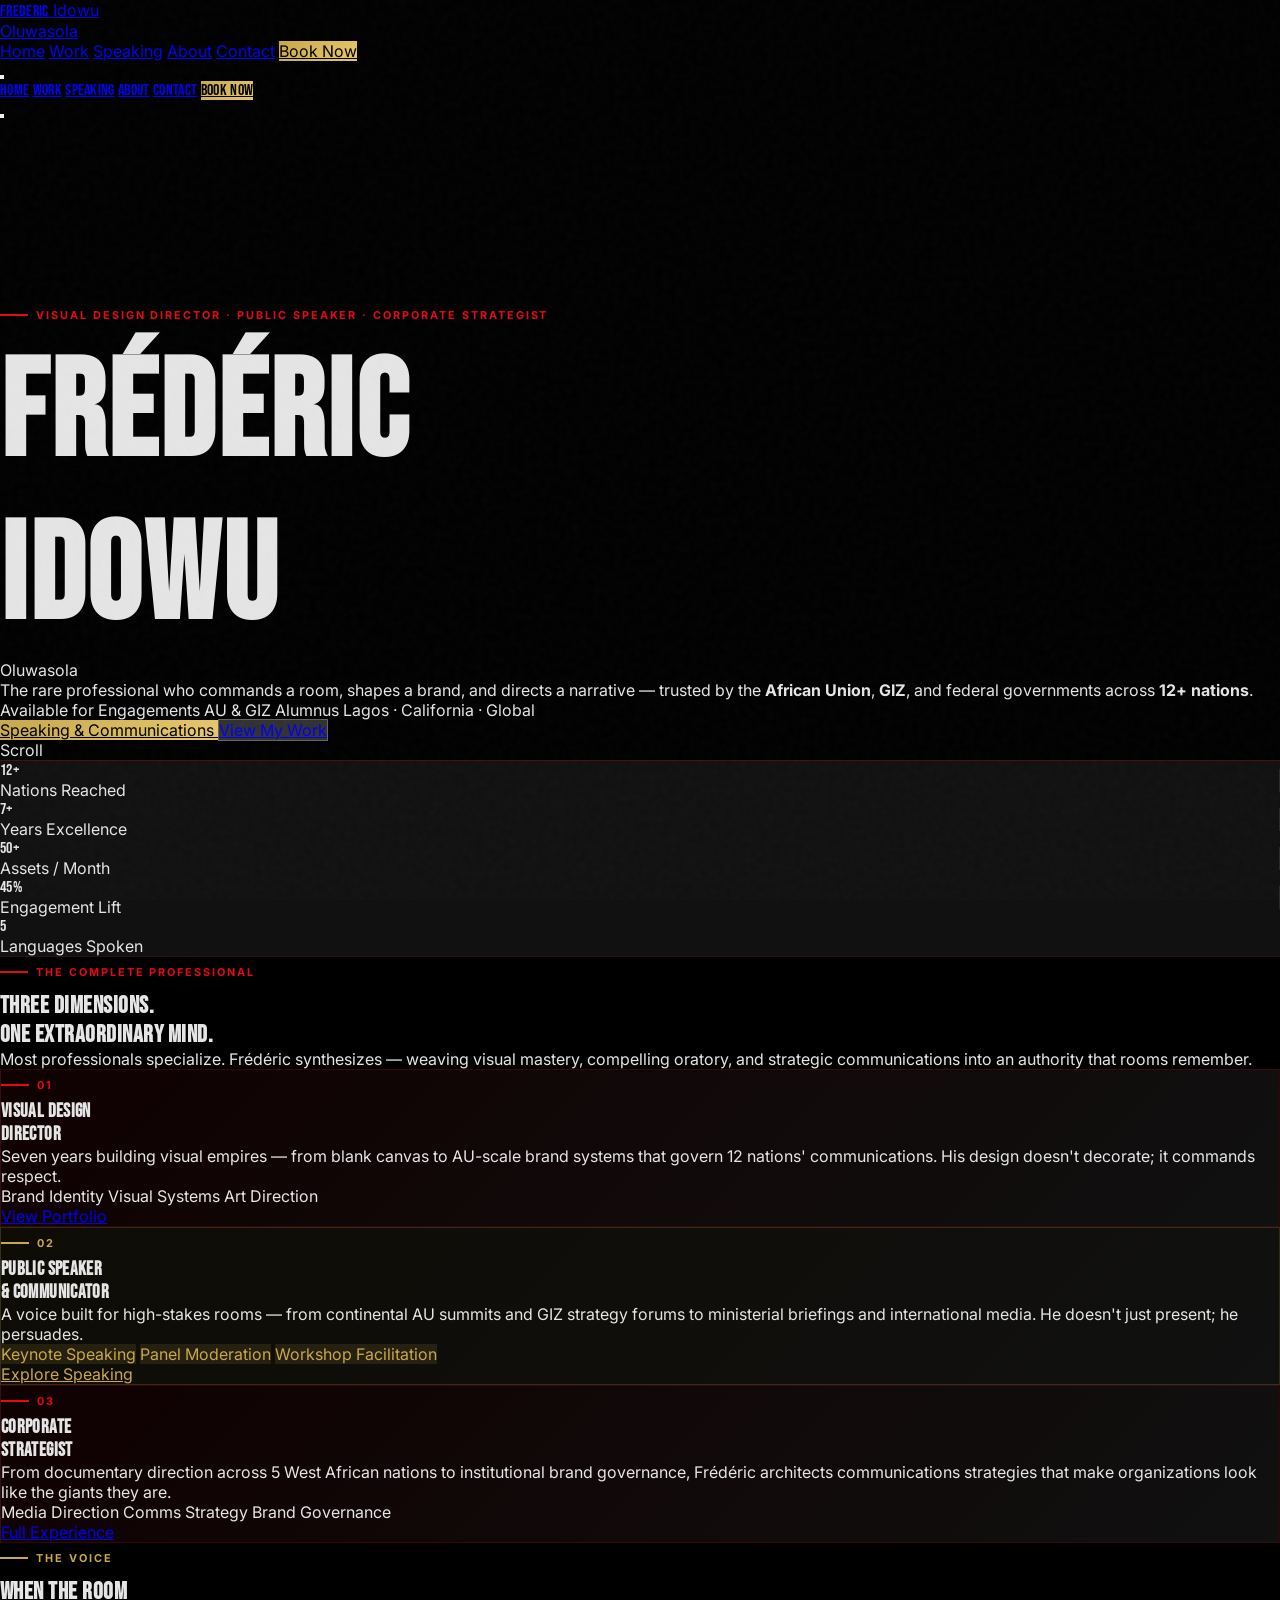
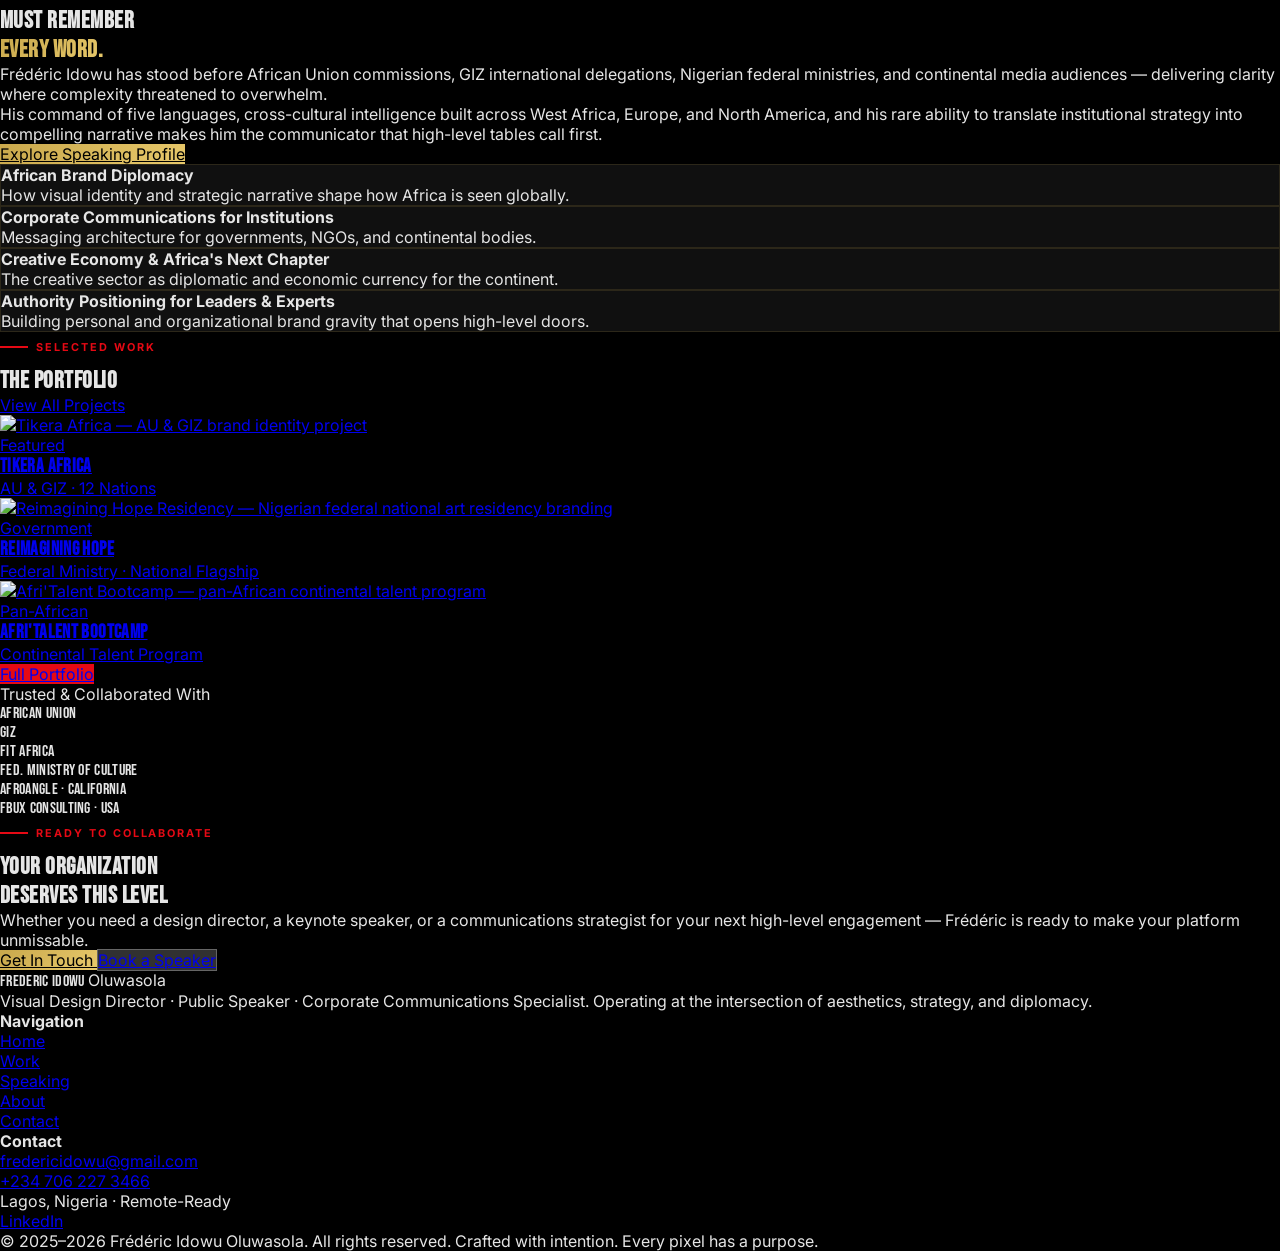
==== commit 1dd481ae: "Harden portfolio with accessibility, SEO, and semantics upgrades - Add complete meta stack (theme-co" ====
--- a/index.html
+++ b/index.html
@@ -3,12 +3,65 @@
 <head>
     <meta charset="UTF-8">
     <meta name="viewport" content="width=device-width, initial-scale=1.0">
+    <meta name="theme-color" content="#E50914">
     <title>Frédéric Idowu | Brand Director · Speaker · Corporate Communications</title>
     <meta name="description" content="Frédéric Idowu — Visual Design Director, Public Speaker & Corporate Communications Specialist. Trusted by the African Union, GIZ, and governments across 12+ nations.">
+    <link rel="canonical" href="https://fredericidowu.com/index.html">
+
+    <!-- Open Graph / Social -->
+    <meta property="og:type" content="website">
+    <meta property="og:site_name" content="Frédéric Idowu Oluwasola">
+    <meta property="og:title" content="Frédéric Idowu | Brand Director · Speaker · Corporate Communications">
+    <meta property="og:description" content="Visual Design Director, Public Speaker & Corporate Communications Specialist. Trusted by the African Union, GIZ, and governments across 12+ nations.">
+    <meta property="og:url" content="https://fredericidowu.com/index.html">
+    <meta property="og:image" content="https://images.unsplash.com/photo-1497366216548-37526070297c?q=80&w=1200&auto=format&fit=crop">
+    <meta name="twitter:card" content="summary_large_image">
+    <meta name="twitter:title" content="Frédéric Idowu | Brand Director · Speaker · Corporate Communications">
+    <meta name="twitter:description" content="Visual Design Director, Public Speaker & Corporate Communications Specialist. Trusted by the African Union, GIZ, and governments across 12+ nations.">
+
+    <!-- Inline SVG favicon (no external file needed) -->
+    <link rel="icon" href="data:image/svg+xml,%3Csvg xmlns='http://www.w3.org/2000/svg' viewBox='0 0 64 64'%3E%3Crect width='64' height='64' rx='12' fill='%23000'/%3E%3Ctext x='50%25' y='54%25' text-anchor='middle' font-family='Georgia,serif' font-size='40' font-weight='700' fill='%23E50914' dominant-baseline='middle'%3EF%3C/text%3E%3C/svg%3E">
+
+    <link rel="preconnect" href="https://fonts.googleapis.com">
+    <link rel="preconnect" href="https://fonts.gstatic.com" crossorigin>
+    <!-- TODO: For production, build Tailwind locally instead of using CDN (https://tailwindcss.com/docs/installation) -->
     <script src="https://cdn.tailwindcss.com"></script>
     <link rel="stylesheet" href="shared.css">
     <link href="https://fonts.googleapis.com/css2?family=Bebas+Neue&family=Inter:wght@300;400;500;600;700&family=Playfair+Display:ital,wght@0,400;0,700;1,400&display=swap" rel="stylesheet">
-    <script src="https://unpkg.com/lucide@latest"></script>
+    <script src="https://unpkg.com/lucide@latest" defer></script>
+
+    <!-- JSON-LD: Person schema -->
+    <script type="application/ld+json">
+    {
+      "@context": "https://schema.org",
+      "@type": "Person",
+      "name": "Frédéric Idowu Oluwasola",
+      "alternateName": "Frederic Idowu",
+      "jobTitle": "Visual Design Director, Public Speaker & Corporate Communications Specialist",
+      "description": "Visual Design Director, Public Speaker & Corporate Communications Specialist. Trusted by the African Union, GIZ, and governments across 12+ nations.",
+      "url": "https://fredericidowu.com/",
+      "email": "mailto:fredericidowu@gmail.com",
+      "telephone": "+234-706-227-3466",
+      "sameAs": [
+        "https://linkedin.com/in/fredericidowu"
+      ],
+      "address": [
+        { "@type": "PostalAddress", "addressLocality": "Lagos", "addressCountry": "NG" },
+        { "@type": "PostalAddress", "addressLocality": "California", "addressCountry": "US" }
+      ],
+      "knowsLanguage": ["English", "French", "Yoruba", "Dioula", "Pidgin"],
+      "worksFor": {
+        "@type": "Organization",
+        "name": "AfroAngle",
+        "address": { "@type": "PostalAddress", "addressLocality": "California", "addressCountry": "US" }
+      },
+      "alumniOf": [
+        { "@type": "CollegeOrUniversity", "name": "University of Lagos" },
+        { "@type": "Organization", "name": "African Union" },
+        { "@type": "Organization", "name": "GIZ" }
+      ]
+    }
+    </script>
 </head>
 <body class="antialiased selection:bg-red-600 selection:text-white">
 
@@ -19,38 +72,38 @@
 ════════════════════════════════════════════════════════ -->
 <nav id="navbar" class="fixed top-0 w-full z-50 transition-all duration-500 nav-transparent px-4 md:px-10 py-4">
     <div class="flex items-center justify-between max-w-7xl mx-auto">
-        <a href="index.html" class="flex items-center gap-2">
+        <a href="index.html" class="flex items-center gap-2" aria-label="Frédéric Idowu Oluwasola — Home">
             <span class="font-cinematic text-3xl text-red-600 tracking-wider">FREDERIC</span>
             <span class="hidden md:block text-[10px] text-gray-400 uppercase tracking-widest mt-2 leading-none">Idowu<br><span class="text-red-500/70">Oluwasola</span></span>
         </a>
         <div class="hidden md:flex items-center gap-7 text-sm font-medium">
-            <a href="index.html" class="text-red-500">Home</a>
+            <a href="index.html" class="text-red-500" aria-current="page">Home</a>
             <a href="work.html" class="text-gray-300 hover:text-white transition-colors">Work</a>
             <a href="speaking.html" class="text-gray-300 hover:text-white transition-colors">Speaking</a>
             <a href="about.html" class="text-gray-300 hover:text-white transition-colors">About</a>
             <a href="contact.html" class="text-gray-300 hover:text-white transition-colors">Contact</a>
             <a href="contact.html" class="btn-gold px-5 py-2 rounded-md font-bold text-sm flex items-center gap-2">
-                <i data-lucide="calendar" class="w-4 h-4"></i> Book Now
-            </a>
-        </div>
-        <button id="mobileMenuBtn" class="md:hidden text-white p-1">
-            <i data-lucide="menu" class="w-6 h-6"></i>
+                <i data-lucide="calendar" class="w-4 h-4" aria-hidden="true"></i> Book Now
+            </a>
+        </div>
+        <button id="mobileMenuBtn" class="md:hidden text-white p-1" aria-label="Open menu" aria-expanded="false" aria-controls="mobileMenu">
+            <i data-lucide="menu" class="w-6 h-6" aria-hidden="true"></i>
         </button>
     </div>
 </nav>
 
 <!-- Mobile Menu -->
-<div id="mobileMenu" class="fixed inset-0 bg-black z-40 transform translate-x-full transition-transform duration-300 md:hidden">
+<div id="mobileMenu" class="fixed inset-0 bg-black z-40 transform translate-x-full transition-transform duration-300 md:hidden" role="dialog" aria-modal="true" aria-label="Main menu" aria-hidden="true">
     <div class="flex flex-col items-center justify-center h-full gap-8 text-2xl font-cinematic">
-        <a href="index.html" class="text-red-500">HOME</a>
+        <a href="index.html" class="text-red-500" aria-current="page">HOME</a>
         <a href="work.html" class="hover:text-red-500 transition-colors">WORK</a>
         <a href="speaking.html" class="hover:text-red-500 transition-colors">SPEAKING</a>
         <a href="about.html" class="hover:text-red-500 transition-colors">ABOUT</a>
         <a href="contact.html" class="hover:text-red-500 transition-colors">CONTACT</a>
         <a href="contact.html" class="mt-4 btn-gold px-8 py-3 rounded-md text-base font-bold">Book Now</a>
     </div>
-    <button id="closeMobileMenu" class="absolute top-6 right-6 text-white">
-        <i data-lucide="x" class="w-8 h-8"></i>
+    <button id="closeMobileMenu" class="absolute top-6 right-6 text-white" aria-label="Close menu">
+        <i data-lucide="x" class="w-8 h-8" aria-hidden="true"></i>
     </button>
 </div>
 
@@ -58,10 +111,11 @@
      HERO — CINEMATIC VIDEO
 ════════════════════════════════════════════════════════ -->
 <header class="relative h-screen w-full overflow-hidden">
-    <video class="hero-video opacity-55" autoplay muted loop playsinline
+    <video class="hero-video opacity-55" autoplay muted loop playsinline aria-hidden="true"
            poster="https://images.unsplash.com/photo-1497366216548-37526070297c?q=80&w=2564&auto=format&fit=crop">
         <source src="https://videos.pexels.com/video-files/2278095/2278095-hd_1920_1080_25fps.mp4" type="video/mp4">
-        <img src="https://images.unsplash.com/photo-1497366216548-37526070297c?q=80&w=2564&auto=format&fit=crop" class="hero-video" alt="">
+        <img src="https://images.unsplash.com/photo-1497366216548-37526070297c?q=80&w=2564&auto=format&fit=crop"
+             class="hero-video" alt="Abstract cinematic background" width="2564" height="1443" loading="eager">
     </video>
     <div class="hero-overlay-left absolute inset-0 z-10"></div>
     <div class="hero-bottom-fade absolute bottom-0 left-0 w-full z-10"></div>
@@ -90,15 +144,15 @@
 
             <div class="fade-in-up delay-300 flex flex-wrap items-center gap-3 text-sm font-medium">
                 <span class="available-pulse bg-green-900/40 border border-green-500/40 text-green-400 px-3 py-1 rounded-full flex items-center gap-2">
-                    <span class="w-2 h-2 bg-green-400 rounded-full inline-block"></span>
+                    <span class="w-2 h-2 bg-green-400 rounded-full inline-block" aria-hidden="true"></span>
                     Available for Engagements
                 </span>
                 <span class="border border-yellow-600/50 text-yellow-400/90 px-3 py-1 rounded-full flex items-center gap-2">
-                    <i data-lucide="award" class="w-3.5 h-3.5"></i>
+                    <i data-lucide="award" class="w-3.5 h-3.5" aria-hidden="true"></i>
                     AU &amp; GIZ Alumnus
                 </span>
                 <span class="border border-gray-600/50 text-gray-300 px-3 py-1 rounded-full flex items-center gap-2">
-                    <i data-lucide="map-pin" class="w-3.5 h-3.5 text-red-500"></i>
+                    <i data-lucide="map-pin" class="w-3.5 h-3.5 text-red-500" aria-hidden="true"></i>
                     Lagos · California · Global
                 </span>
             </div>
@@ -106,17 +160,17 @@
             <div class="fade-in-up delay-400 flex flex-wrap gap-4 pt-2">
                 <a href="speaking.html"
                    class="btn-gold text-black px-8 py-4 rounded-md font-bold text-base flex items-center gap-3 shadow-lg shadow-yellow-900/30">
-                    <i data-lucide="mic" class="w-5 h-5"></i>
+                    <i data-lucide="mic" class="w-5 h-5" aria-hidden="true"></i>
                     Speaking & Communications
                 </a>
                 <a href="work.html"
                    class="btn-ghost text-white px-8 py-4 rounded-md font-semibold text-base flex items-center gap-3">
-                    <i data-lucide="play" class="w-5 h-5 fill-current"></i>
+                    <i data-lucide="play" class="w-5 h-5 fill-current" aria-hidden="true"></i>
                     View My Work
                 </a>
             </div>
         </div>
-        <div class="absolute bottom-10 left-1/2 -translate-x-1/2 z-20 flex flex-col items-center gap-2 text-gray-500 scroll-indicator">
+        <div class="absolute bottom-10 left-1/2 -translate-x-1/2 z-20 flex flex-col items-center gap-2 text-gray-500 scroll-indicator" aria-hidden="true">
             <span class="text-[10px] tracking-widest uppercase">Scroll</span>
             <i data-lucide="chevron-down" class="w-5 h-5"></i>
         </div>
@@ -168,7 +222,7 @@
             <!-- Pillar 1: Brand Design -->
             <div class="value-card rounded-xl p-8 reveal">
                 <div class="w-14 h-14 bg-red-600/20 rounded-xl flex items-center justify-center mb-6">
-                    <i data-lucide="palette" class="w-7 h-7 text-red-500"></i>
+                    <i data-lucide="palette" class="w-7 h-7 text-red-500" aria-hidden="true"></i>
                 </div>
                 <div class="section-label mb-2" style="margin-bottom:0.5rem;">01</div>
                 <h3 class="font-cinematic text-3xl mb-4">Visual Design<br>Director</h3>
@@ -182,14 +236,14 @@
                     <span class="text-xs bg-red-600/15 border border-red-600/25 text-red-400 px-2 py-1 rounded">Art Direction</span>
                 </div>
                 <a href="work.html" class="inline-flex items-center gap-2 text-sm text-red-500 hover:text-red-400 font-semibold mt-5 transition-colors">
-                    View Portfolio <i data-lucide="arrow-right" class="w-4 h-4"></i>
+                    View Portfolio <i data-lucide="arrow-right" class="w-4 h-4" aria-hidden="true"></i>
                 </a>
             </div>
 
             <!-- Pillar 2: Public Speaker -->
             <div class="value-card gold-card rounded-xl p-8 reveal" style="animation-delay:0.15s;">
-                <div class="w-14 h-14 rounded-xl flex items-center justify-center mb-6" style="background:rgba(201,168,76,0.15);">
-                    <i data-lucide="mic" class="w-7 h-7" style="color:var(--gold);"></i>
+                <div class="w-14 h-14 rounded-xl flex items-center justify-center mb-6 bg-gold-softest">
+                    <i data-lucide="mic" class="w-7 h-7 text-gold" aria-hidden="true"></i>
                 </div>
                 <div class="section-label gold-label mb-2" style="margin-bottom:0.5rem;">02</div>
                 <h3 class="font-cinematic text-3xl mb-4">Public Speaker<br>&amp; Communicator</h3>
@@ -198,19 +252,19 @@
                     to ministerial briefings and international media. He doesn't just present; he persuades.
                 </p>
                 <div class="flex flex-wrap gap-2">
-                    <span class="text-xs px-2 py-1 rounded" style="background:rgba(201,168,76,0.12);border:1px solid rgba(201,168,76,0.25);color:var(--gold);">Keynote Speaking</span>
-                    <span class="text-xs px-2 py-1 rounded" style="background:rgba(201,168,76,0.12);border:1px solid rgba(201,168,76,0.25);color:var(--gold);">Panel Moderation</span>
-                    <span class="text-xs px-2 py-1 rounded" style="background:rgba(201,168,76,0.12);border:1px solid rgba(201,168,76,0.25);color:var(--gold);">Workshop Facilitation</span>
-                </div>
-                <a href="speaking.html" class="inline-flex items-center gap-2 text-sm font-semibold mt-5 transition-colors hover:opacity-80" style="color:var(--gold);">
-                    Explore Speaking <i data-lucide="arrow-right" class="w-4 h-4"></i>
+                    <span class="text-xs px-2 py-1 rounded bg-gold-softer border border-gold-soft text-gold">Keynote Speaking</span>
+                    <span class="text-xs px-2 py-1 rounded bg-gold-softer border border-gold-soft text-gold">Panel Moderation</span>
+                    <span class="text-xs px-2 py-1 rounded bg-gold-softer border border-gold-soft text-gold">Workshop Facilitation</span>
+                </div>
+                <a href="speaking.html" class="inline-flex items-center gap-2 text-sm font-semibold mt-5 transition-colors hover:opacity-80 text-gold">
+                    Explore Speaking <i data-lucide="arrow-right" class="w-4 h-4" aria-hidden="true"></i>
                 </a>
             </div>
 
             <!-- Pillar 3: Corporate Communications -->
             <div class="value-card rounded-xl p-8 reveal" style="animation-delay:0.3s;">
                 <div class="w-14 h-14 bg-red-600/20 rounded-xl flex items-center justify-center mb-6">
-                    <i data-lucide="globe-2" class="w-7 h-7 text-red-500"></i>
+                    <i data-lucide="globe-2" class="w-7 h-7 text-red-500" aria-hidden="true"></i>
                 </div>
                 <div class="section-label mb-2" style="margin-bottom:0.5rem;">03</div>
                 <h3 class="font-cinematic text-3xl mb-4">Corporate<br>Strategist</h3>
@@ -224,7 +278,7 @@
                     <span class="text-xs bg-red-600/15 border border-red-600/25 text-red-400 px-2 py-1 rounded">Brand Governance</span>
                 </div>
                 <a href="about.html" class="inline-flex items-center gap-2 text-sm text-red-500 hover:text-red-400 font-semibold mt-5 transition-colors">
-                    Full Experience <i data-lucide="arrow-right" class="w-4 h-4"></i>
+                    Full Experience <i data-lucide="arrow-right" class="w-4 h-4" aria-hidden="true"></i>
                 </a>
             </div>
         </div>
@@ -260,7 +314,7 @@
                     into compelling narrative makes him the communicator that high-level tables call first.
                 </p>
                 <a href="speaking.html" class="btn-gold inline-flex items-center gap-3 px-8 py-4 rounded-md font-bold text-base reveal">
-                    <i data-lucide="mic" class="w-5 h-5"></i>
+                    <i data-lucide="mic" class="w-5 h-5" aria-hidden="true"></i>
                     Explore Speaking Profile
                 </a>
             </div>
@@ -268,8 +322,8 @@
             <div class="space-y-4 reveal">
                 <!-- Topic Cards -->
                 <div class="topic-card rounded-xl p-6 flex items-start gap-4">
-                    <div class="w-10 h-10 rounded-lg flex-shrink-0 flex items-center justify-center" style="background:rgba(201,168,76,0.15);">
-                        <i data-lucide="globe" class="w-5 h-5" style="color:var(--gold);"></i>
+                    <div class="w-10 h-10 rounded-lg flex-shrink-0 flex items-center justify-center bg-gold-softest">
+                        <i data-lucide="globe" class="w-5 h-5 text-gold" aria-hidden="true"></i>
                     </div>
                     <div>
                         <h4 class="font-semibold text-white mb-1">African Brand Diplomacy</h4>
@@ -277,8 +331,8 @@
                     </div>
                 </div>
                 <div class="topic-card rounded-xl p-6 flex items-start gap-4">
-                    <div class="w-10 h-10 rounded-lg flex-shrink-0 flex items-center justify-center" style="background:rgba(201,168,76,0.15);">
-                        <i data-lucide="building-2" class="w-5 h-5" style="color:var(--gold);"></i>
+                    <div class="w-10 h-10 rounded-lg flex-shrink-0 flex items-center justify-center bg-gold-softest">
+                        <i data-lucide="building-2" class="w-5 h-5 text-gold" aria-hidden="true"></i>
                     </div>
                     <div>
                         <h4 class="font-semibold text-white mb-1">Corporate Communications for Institutions</h4>
@@ -286,8 +340,8 @@
                     </div>
                 </div>
                 <div class="topic-card rounded-xl p-6 flex items-start gap-4">
-                    <div class="w-10 h-10 rounded-lg flex-shrink-0 flex items-center justify-center" style="background:rgba(201,168,76,0.15);">
-                        <i data-lucide="users" class="w-5 h-5" style="color:var(--gold);"></i>
+                    <div class="w-10 h-10 rounded-lg flex-shrink-0 flex items-center justify-center bg-gold-softest">
+                        <i data-lucide="users" class="w-5 h-5 text-gold" aria-hidden="true"></i>
                     </div>
                     <div>
                         <h4 class="font-semibold text-white mb-1">Creative Economy &amp; Africa's Next Chapter</h4>
@@ -295,8 +349,8 @@
                     </div>
                 </div>
                 <div class="topic-card rounded-xl p-6 flex items-start gap-4">
-                    <div class="w-10 h-10 rounded-lg flex-shrink-0 flex items-center justify-center" style="background:rgba(201,168,76,0.15);">
-                        <i data-lucide="zap" class="w-5 h-5" style="color:var(--gold);"></i>
+                    <div class="w-10 h-10 rounded-lg flex-shrink-0 flex items-center justify-center bg-gold-softest">
+                        <i data-lucide="zap" class="w-5 h-5 text-gold" aria-hidden="true"></i>
                     </div>
                     <div>
                         <h4 class="font-semibold text-white mb-1">Authority Positioning for Leaders &amp; Experts</h4>
@@ -319,14 +373,16 @@
                 <h2 class="font-cinematic text-4xl md:text-5xl reveal">The Portfolio</h2>
             </div>
             <a href="work.html" class="hidden md:inline-flex items-center gap-2 text-sm text-gray-400 hover:text-red-500 font-semibold transition-colors reveal">
-                View All Projects <i data-lucide="arrow-right" class="w-4 h-4"></i>
+                View All Projects <i data-lucide="arrow-right" class="w-4 h-4" aria-hidden="true"></i>
             </a>
         </div>
 
         <div class="grid md:grid-cols-3 gap-6">
 
             <a href="work.html" class="group relative rounded-xl overflow-hidden aspect-video bg-gray-900 reveal block">
-                <img src="https://images.unsplash.com/photo-1561070791-2526d30994b5?q=80&w=2000&auto=format&fit=crop" class="w-full h-full object-cover opacity-75 group-hover:opacity-90 group-hover:scale-105 transition-all duration-500" alt="Tikera Africa">
+                <img src="https://images.unsplash.com/photo-1561070791-2526d30994b5?q=80&w=2000&auto=format&fit=crop"
+                     class="w-full h-full object-cover opacity-75 group-hover:opacity-90 group-hover:scale-105 transition-all duration-500"
+                     alt="Tikera Africa — AU & GIZ brand identity project" width="2000" height="1333" loading="lazy" decoding="async">
                 <div class="absolute inset-0 bg-gradient-to-t from-black via-black/30 to-transparent"></div>
                 <div class="absolute bottom-0 left-0 p-5">
                     <span class="bg-red-600 text-white text-xs px-2 py-0.5 rounded font-semibold">Featured</span>
@@ -336,7 +392,9 @@
             </a>
 
             <a href="work.html" class="group relative rounded-xl overflow-hidden aspect-video bg-gray-900 reveal block" style="animation-delay:0.1s;">
-                <img src="https://images.unsplash.com/photo-1460661419201-fd4cecdf8a8b?q=80&w=2000&auto=format&fit=crop" class="w-full h-full object-cover opacity-75 group-hover:opacity-90 group-hover:scale-105 transition-all duration-500" alt="Reimagining Hope">
+                <img src="https://images.unsplash.com/photo-1460661419201-fd4cecdf8a8b?q=80&w=2000&auto=format&fit=crop"
+                     class="w-full h-full object-cover opacity-75 group-hover:opacity-90 group-hover:scale-105 transition-all duration-500"
+                     alt="Reimagining Hope Residency — Nigerian federal national art residency branding" width="2000" height="1333" loading="lazy" decoding="async">
                 <div class="absolute inset-0 bg-gradient-to-t from-black via-black/30 to-transparent"></div>
                 <div class="absolute bottom-0 left-0 p-5">
                     <span class="bg-purple-600 text-white text-xs px-2 py-0.5 rounded font-semibold">Government</span>
@@ -346,7 +404,9 @@
             </a>
 
             <a href="work.html" class="group relative rounded-xl overflow-hidden aspect-video bg-gray-900 reveal block" style="animation-delay:0.2s;">
-                <img src="https://images.unsplash.com/photo-1540575467063-178a50c2df87?q=80&w=2000&auto=format&fit=crop" class="w-full h-full object-cover opacity-75 group-hover:opacity-90 group-hover:scale-105 transition-all duration-500" alt="AfriTalent">
+                <img src="https://images.unsplash.com/photo-1540575467063-178a50c2df87?q=80&w=2000&auto=format&fit=crop"
+                     class="w-full h-full object-cover opacity-75 group-hover:opacity-90 group-hover:scale-105 transition-all duration-500"
+                     alt="Afri'Talent Bootcamp — pan-African continental talent program" width="2000" height="1333" loading="lazy" decoding="async">
                 <div class="absolute inset-0 bg-gradient-to-t from-black via-black/30 to-transparent"></div>
                 <div class="absolute bottom-0 left-0 p-5">
                     <span class="bg-blue-600 text-white text-xs px-2 py-0.5 rounded font-semibold">Pan-African</span>
@@ -358,7 +418,7 @@
 
         <div class="text-center mt-10 reveal">
             <a href="work.html" class="btn-red inline-flex items-center gap-3 px-8 py-4 rounded-md font-bold text-base text-white">
-                <i data-lucide="briefcase" class="w-5 h-5"></i> Full Portfolio
+                <i data-lucide="briefcase" class="w-5 h-5" aria-hidden="true"></i> Full Portfolio
             </a>
         </div>
     </div>
@@ -396,10 +456,10 @@
         </p>
         <div class="flex flex-col sm:flex-row gap-4 justify-center reveal">
             <a href="contact.html" class="btn-gold inline-flex items-center justify-center gap-3 px-10 py-4 rounded-md font-bold text-lg">
-                <i data-lucide="mail" class="w-5 h-5"></i> Get In Touch
+                <i data-lucide="mail" class="w-5 h-5" aria-hidden="true"></i> Get In Touch
             </a>
             <a href="speaking.html" class="btn-ghost inline-flex items-center justify-center gap-3 px-10 py-4 rounded-md font-semibold text-lg text-white">
-                <i data-lucide="mic" class="w-5 h-5"></i> Book a Speaker
+                <i data-lucide="mic" class="w-5 h-5" aria-hidden="true"></i> Book a Speaker
             </a>
         </div>
     </div>
@@ -436,48 +496,64 @@
                     <li><a href="tel:+2347062273466" class="hover:text-white transition-colors">+234 706 227 3466</a></li>
                     <li><span>Lagos, Nigeria · Remote-Ready</span></li>
                     <li>
-                        <a href="https://linkedin.com/in/fredericidowu" target="_blank" class="hover:text-white transition-colors flex items-center gap-2 mt-1">
-                            <i data-lucide="linkedin" class="w-4 h-4 text-red-500"></i> LinkedIn
+                        <a href="https://linkedin.com/in/fredericidowu" target="_blank" rel="noopener noreferrer" class="hover:text-white transition-colors flex items-center gap-2 mt-1">
+                            <i data-lucide="linkedin" class="w-4 h-4 text-red-500" aria-hidden="true"></i> LinkedIn
                         </a>
                     </li>
                 </ul>
             </div>
         </div>
         <div class="border-t border-gray-900 pt-6 flex flex-col md:flex-row justify-between items-center gap-3 text-gray-600 text-xs">
-            <span>© 2025 Frédéric Idowu Oluwasola. All rights reserved.</span>
+            <span>© 2025–2026 Frédéric Idowu Oluwasola. All rights reserved.</span>
             <span class="text-gray-700">Crafted with intention. Every pixel has a purpose.</span>
         </div>
     </div>
 </footer>
 
 <script>
-    lucide.createIcons();
-
-    // Navbar scroll effect
-    const navbar = document.getElementById('navbar');
-    window.addEventListener('scroll', () => {
-        if (window.pageYOffset > 80) {
-            navbar.classList.remove('nav-transparent');
-            navbar.classList.add('nav-blur');
-        } else {
-            navbar.classList.add('nav-transparent');
-            navbar.classList.remove('nav-blur');
-        }
+    window.addEventListener('DOMContentLoaded', () => {
+        if (window.lucide) lucide.createIcons();
+
+        // Navbar scroll effect
+        const navbar = document.getElementById('navbar');
+        window.addEventListener('scroll', () => {
+            if (window.pageYOffset > 80) {
+                navbar.classList.remove('nav-transparent');
+                navbar.classList.add('nav-blur');
+            } else {
+                navbar.classList.add('nav-transparent');
+                navbar.classList.remove('nav-blur');
+            }
+        });
+
+        // Mobile menu (with ARIA state + Escape to close)
+        const menuBtn = document.getElementById('mobileMenuBtn');
+        const closeBtn = document.getElementById('closeMobileMenu');
+        const mobileMenu = document.getElementById('mobileMenu');
+        const openMenu = () => {
+            mobileMenu.classList.remove('translate-x-full');
+            mobileMenu.setAttribute('aria-hidden', 'false');
+            menuBtn.setAttribute('aria-expanded', 'true');
+            closeBtn.focus();
+        };
+        const closeMenu = () => {
+            mobileMenu.classList.add('translate-x-full');
+            mobileMenu.setAttribute('aria-hidden', 'true');
+            menuBtn.setAttribute('aria-expanded', 'false');
+            menuBtn.focus();
+        };
+        menuBtn.addEventListener('click', openMenu);
+        closeBtn.addEventListener('click', closeMenu);
+        document.addEventListener('keydown', e => {
+            if (e.key === 'Escape' && !mobileMenu.classList.contains('translate-x-full')) closeMenu();
+        });
+
+        // Scroll reveal
+        const observer = new IntersectionObserver((entries) => {
+            entries.forEach(e => { if (e.isIntersecting) e.target.classList.add('visible'); });
+        }, { threshold: 0.1 });
+        document.querySelectorAll('.reveal').forEach(el => observer.observe(el));
     });
-
-    // Mobile menu
-    document.getElementById('mobileMenuBtn').addEventListener('click', () => {
-        document.getElementById('mobileMenu').classList.remove('translate-x-full');
-    });
-    document.getElementById('closeMobileMenu').addEventListener('click', () => {
-        document.getElementById('mobileMenu').classList.add('translate-x-full');
-    });
-
-    // Scroll reveal
-    const observer = new IntersectionObserver((entries) => {
-        entries.forEach(e => { if (e.isIntersecting) e.target.classList.add('visible'); });
-    }, { threshold: 0.1 });
-    document.querySelectorAll('.reveal').forEach(el => observer.observe(el));
 </script>
 </body>
 </html>
--- a/shared.css
+++ b/shared.css
@@ -267,3 +267,50 @@
 /* ─── Mobile nav slide ─── */
 .mobile-nav-open  { transform: translateX(0); }
 .mobile-nav-close { transform: translateX(100%); }
+
+/* ─── Accessibility: focus-visible ─── */
+:focus { outline: none; }
+a:focus-visible,
+button:focus-visible,
+input:focus-visible,
+select:focus-visible,
+textarea:focus-visible,
+[role="button"]:focus-visible,
+[tabindex]:focus-visible {
+    outline: 2px solid var(--gold);
+    outline-offset: 3px;
+    border-radius: 4px;
+}
+.project-card:focus-visible {
+    outline: 3px solid var(--gold);
+    outline-offset: 4px;
+}
+
+/* Visually-hidden utility for screen-reader-only text */
+.sr-only {
+    position: absolute;
+    width: 1px; height: 1px;
+    padding: 0; margin: -1px;
+    overflow: hidden; clip: rect(0,0,0,0);
+    white-space: nowrap; border: 0;
+}
+
+/* ─── Gold utility classes (replaces repeated inline styles) ─── */
+.bg-gold-soft     { background: rgba(201,168,76,0.08); }
+.bg-gold-softer   { background: rgba(201,168,76,0.12); }
+.bg-gold-softest  { background: rgba(201,168,76,0.15); }
+.border-gold-soft { border-color: rgba(201,168,76,0.25); }
+.text-gold        { color: var(--gold); }
+
+/* ─── Reduced motion ─── */
+@media (prefers-reduced-motion: reduce) {
+    *, *::before, *::after {
+        animation-duration: 0.01ms !important;
+        animation-iteration-count: 1 !important;
+        transition-duration: 0.01ms !important;
+        scroll-behavior: auto !important;
+    }
+    .reveal { opacity: 1; transform: none; }
+    .scroll-indicator { animation: none; }
+    .available-pulse  { animation: none; }
+}
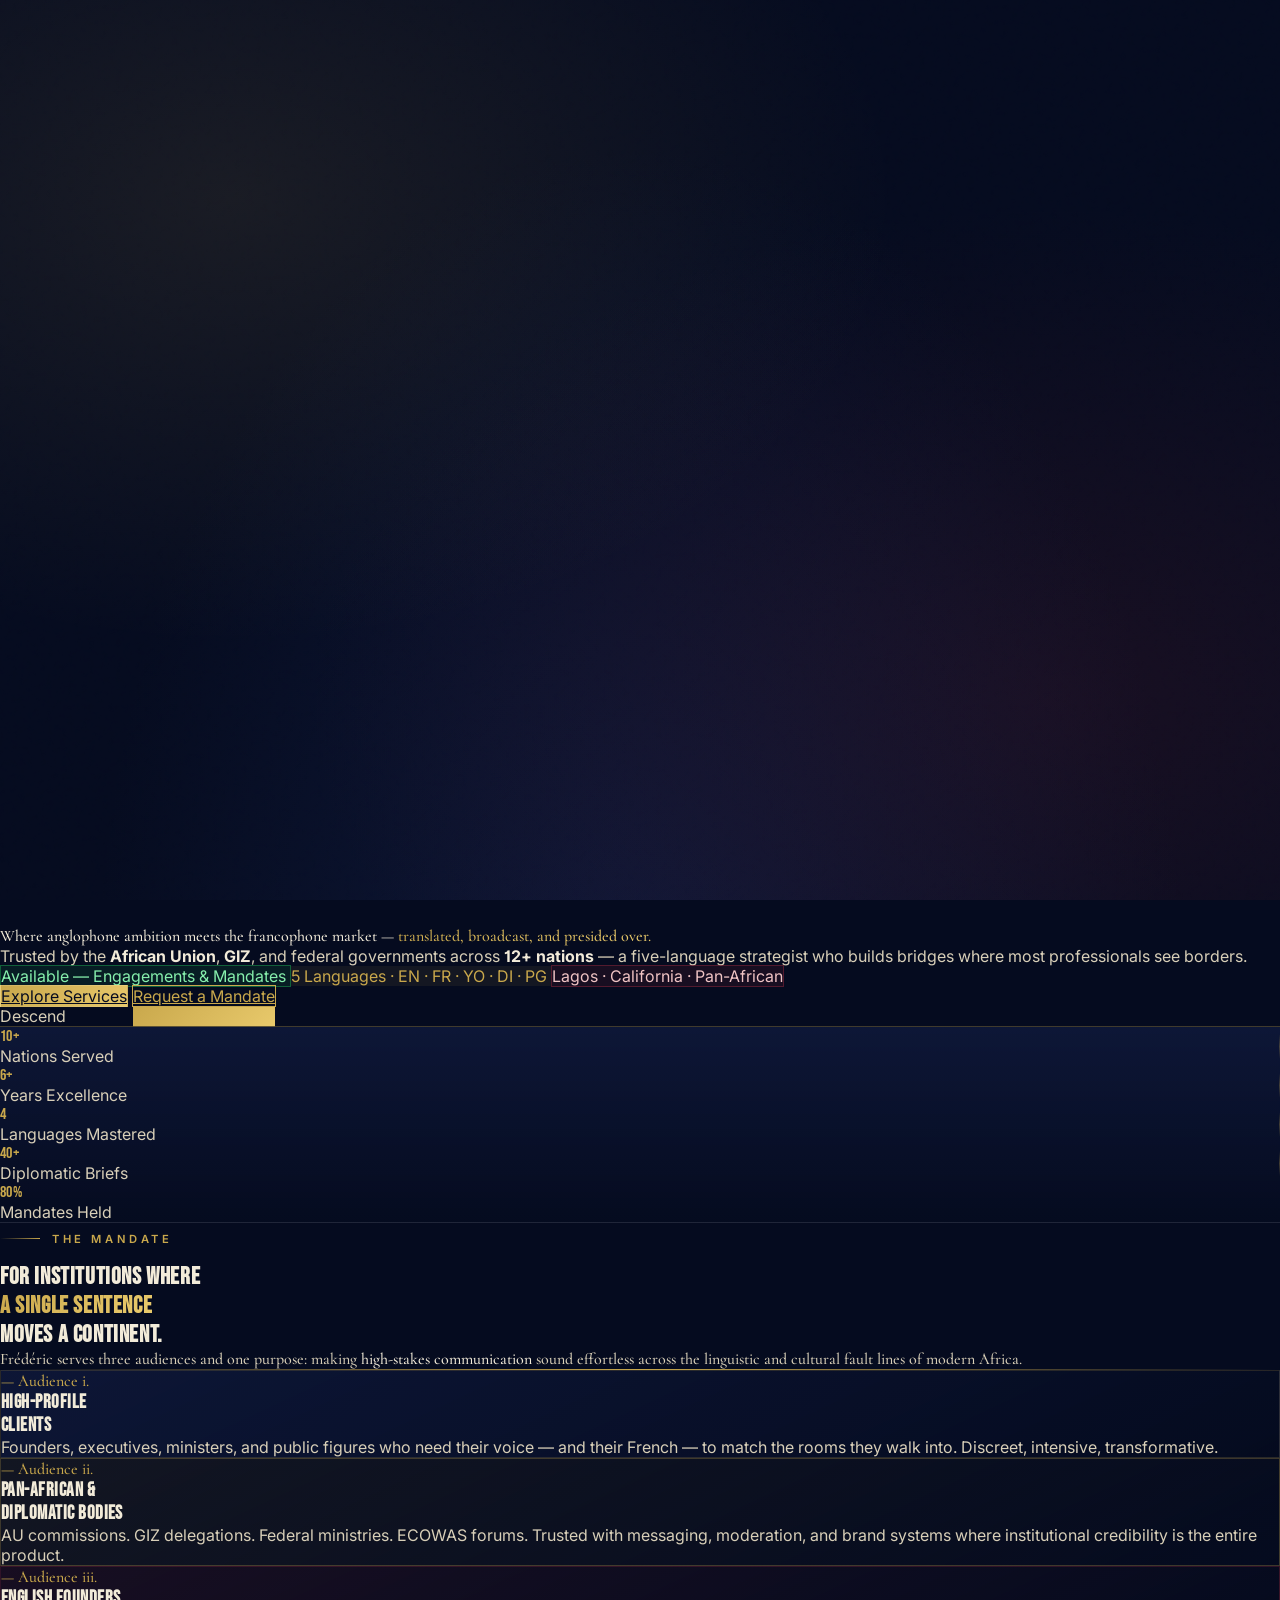
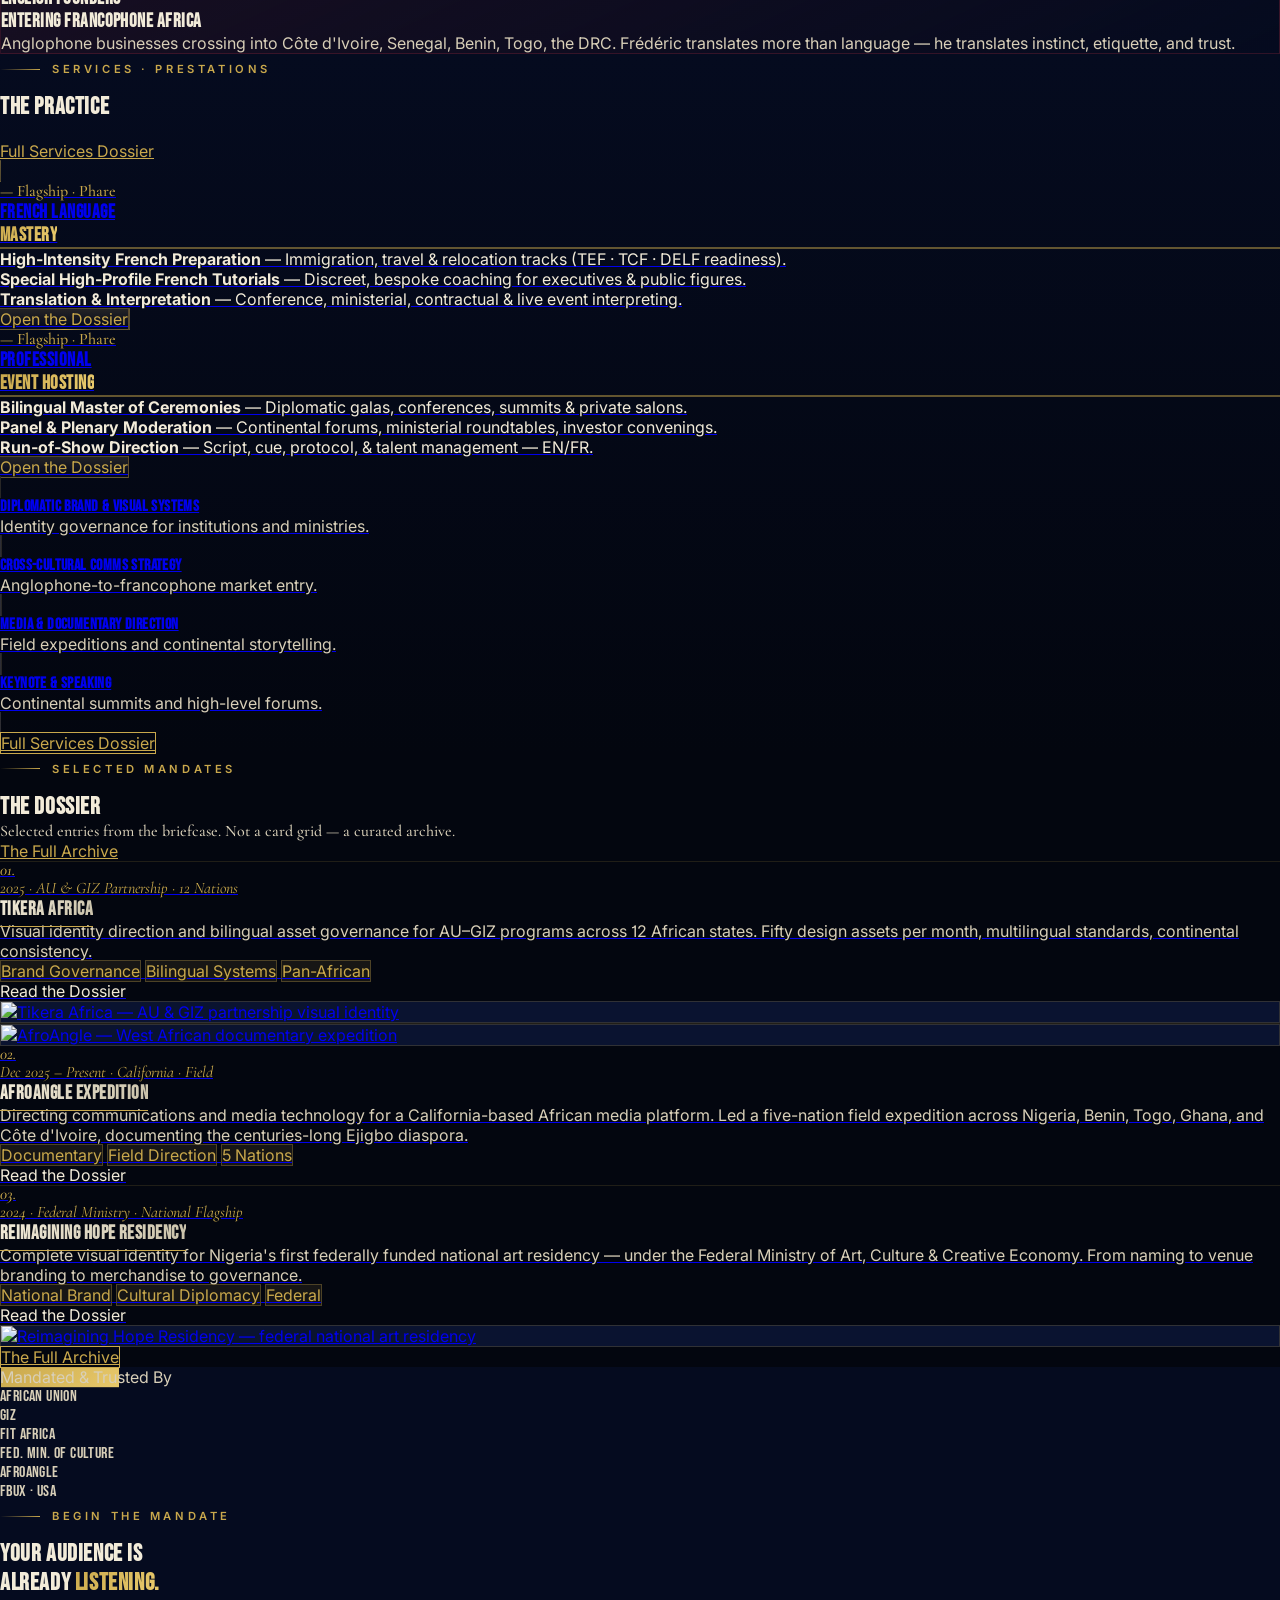
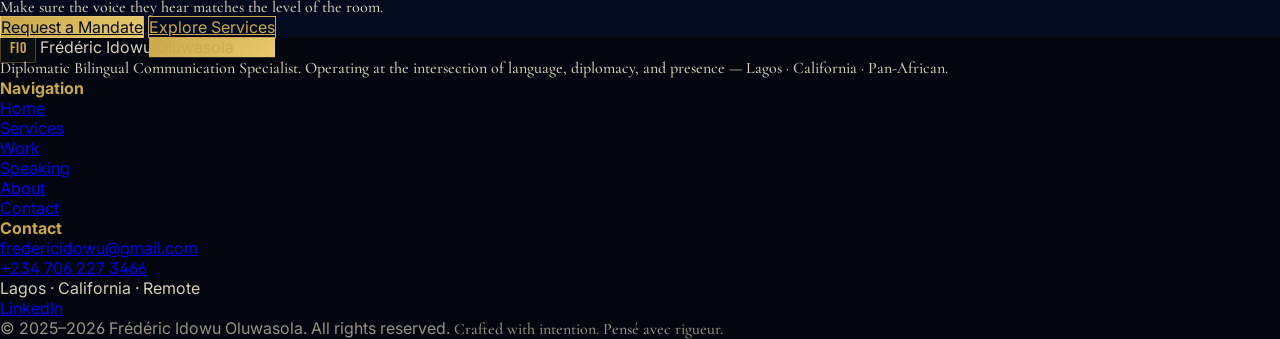
==== commit f8b2549a: "Reposition portfolio as Diplomatic Bilingual Communication Specialist Repositions the site from "Vis" ====
--- a/index.html
+++ b/index.html
@@ -3,53 +3,57 @@
 <head>
     <meta charset="UTF-8">
     <meta name="viewport" content="width=device-width, initial-scale=1.0">
-    <meta name="theme-color" content="#E50914">
-    <title>Frédéric Idowu | Brand Director · Speaker · Corporate Communications</title>
-    <meta name="description" content="Frédéric Idowu — Visual Design Director, Public Speaker & Corporate Communications Specialist. Trusted by the African Union, GIZ, and governments across 12+ nations.">
+    <meta name="theme-color" content="#050B1F">
+    <title>Frédéric Idowu Oluwasola | Diplomatic Bilingual Communication Specialist</title>
+    <meta name="description" content="Frédéric Idowu Oluwasola — Diplomatic Bilingual Communication Specialist serving Pan-African leaders, diplomatic organizations, and English founders entering the francophone market. French language preparation, translation & interpretation, professional event hosting, communications strategy.">
     <link rel="canonical" href="https://fredericidowu.com/index.html">
 
-    <!-- Open Graph / Social -->
     <meta property="og:type" content="website">
     <meta property="og:site_name" content="Frédéric Idowu Oluwasola">
-    <meta property="og:title" content="Frédéric Idowu | Brand Director · Speaker · Corporate Communications">
-    <meta property="og:description" content="Visual Design Director, Public Speaker & Corporate Communications Specialist. Trusted by the African Union, GIZ, and governments across 12+ nations.">
+    <meta property="og:title" content="Frédéric Idowu Oluwasola | Diplomatic Bilingual Communication Specialist">
+    <meta property="og:description" content="Bridging anglophone ambition and the francophone market. French preparation, translation, professional event hosting, and diplomatic communications for high-profile clients across 12+ nations.">
     <meta property="og:url" content="https://fredericidowu.com/index.html">
     <meta property="og:image" content="https://images.unsplash.com/photo-1497366216548-37526070297c?q=80&w=1200&auto=format&fit=crop">
     <meta name="twitter:card" content="summary_large_image">
-    <meta name="twitter:title" content="Frédéric Idowu | Brand Director · Speaker · Corporate Communications">
-    <meta name="twitter:description" content="Visual Design Director, Public Speaker & Corporate Communications Specialist. Trusted by the African Union, GIZ, and governments across 12+ nations.">
-
-    <!-- Inline SVG favicon (no external file needed) -->
-    <link rel="icon" href="data:image/svg+xml,%3Csvg xmlns='http://www.w3.org/2000/svg' viewBox='0 0 64 64'%3E%3Crect width='64' height='64' rx='12' fill='%23000'/%3E%3Ctext x='50%25' y='54%25' text-anchor='middle' font-family='Georgia,serif' font-size='40' font-weight='700' fill='%23E50914' dominant-baseline='middle'%3EF%3C/text%3E%3C/svg%3E">
+    <meta name="twitter:title" content="Frédéric Idowu Oluwasola | Diplomatic Bilingual Communication Specialist">
+    <meta name="twitter:description" content="Bridging anglophone ambition and the francophone market. French, diplomacy, and presence at the highest level.">
+
+    <link rel="icon" href="data:image/svg+xml,%3Csvg xmlns='http://www.w3.org/2000/svg' viewBox='0 0 64 64'%3E%3Crect width='64' height='64' rx='10' fill='%23050B1F'/%3E%3Ccircle cx='32' cy='32' r='22' fill='none' stroke='%23C9A84C' stroke-width='1.2'/%3E%3Ctext x='50%25' y='56%25' text-anchor='middle' font-family='Georgia,serif' font-size='28' font-weight='700' fill='%23C9A84C' dominant-baseline='middle'%3EF%3C/text%3E%3C/svg%3E">
 
     <link rel="preconnect" href="https://fonts.googleapis.com">
     <link rel="preconnect" href="https://fonts.gstatic.com" crossorigin>
-    <!-- TODO: For production, build Tailwind locally instead of using CDN (https://tailwindcss.com/docs/installation) -->
+    <!-- TODO: For production, build Tailwind locally instead of using CDN. -->
     <script src="https://cdn.tailwindcss.com"></script>
     <link rel="stylesheet" href="shared.css">
-    <link href="https://fonts.googleapis.com/css2?family=Bebas+Neue&family=Inter:wght@300;400;500;600;700&family=Playfair+Display:ital,wght@0,400;0,700;1,400&display=swap" rel="stylesheet">
+    <link href="https://fonts.googleapis.com/css2?family=Bebas+Neue&family=Cormorant+Garamond:ital,wght@0,400;0,500;0,600;1,400;1,500&family=Inter:wght@300;400;500;600;700&family=Playfair+Display:ital,wght@0,400;0,700;1,400&display=swap" rel="stylesheet">
     <script src="https://unpkg.com/lucide@latest" defer></script>
-
-    <!-- JSON-LD: Person schema -->
+    <script src="shared.js" defer></script>
+
     <script type="application/ld+json">
     {
       "@context": "https://schema.org",
       "@type": "Person",
       "name": "Frédéric Idowu Oluwasola",
       "alternateName": "Frederic Idowu",
-      "jobTitle": "Visual Design Director, Public Speaker & Corporate Communications Specialist",
-      "description": "Visual Design Director, Public Speaker & Corporate Communications Specialist. Trusted by the African Union, GIZ, and governments across 12+ nations.",
+      "jobTitle": "Diplomatic Bilingual Communication Specialist",
+      "description": "Diplomatic Bilingual Communication Specialist serving high-profile clients, Pan-African and diplomatic organizations, and English founders transitioning into the francophone market. French language preparation, translation & interpretation, professional event hosting, communications strategy.",
       "url": "https://fredericidowu.com/",
       "email": "mailto:fredericidowu@gmail.com",
       "telephone": "+234-706-227-3466",
-      "sameAs": [
-        "https://linkedin.com/in/fredericidowu"
-      ],
+      "sameAs": ["https://linkedin.com/in/fredericidowu"],
       "address": [
         { "@type": "PostalAddress", "addressLocality": "Lagos", "addressCountry": "NG" },
         { "@type": "PostalAddress", "addressLocality": "California", "addressCountry": "US" }
       ],
       "knowsLanguage": ["English", "French", "Yoruba", "Dioula", "Pidgin"],
+      "knowsAbout": [
+        "French Language Tutoring",
+        "Translation and Interpretation",
+        "Diplomatic Communication",
+        "Professional Event Hosting",
+        "Cross-Cultural Strategy",
+        "Pan-African Brand Communication"
+      ],
       "worksFor": {
         "@type": "Organization",
         "name": "AfroAngle",
@@ -63,115 +67,158 @@
     }
     </script>
 </head>
-<body class="antialiased selection:bg-red-600 selection:text-white">
+<body class="antialiased selection:bg-yellow-600 selection:text-black">
 
 <div class="noise-overlay"></div>
 
 <!-- ═══════════════════════════════════════════════════════
      NAVIGATION
-════════════════════════════════════════════════════════ -->
-<nav id="navbar" class="fixed top-0 w-full z-50 transition-all duration-500 nav-transparent px-4 md:px-10 py-4">
+═══════════════════════════════════════════════════════ -->
+<nav id="navbar" class="fixed top-0 w-full z-50 transition-all duration-500 nav-transparent px-4 md:px-10 py-4" aria-label="Primary">
     <div class="flex items-center justify-between max-w-7xl mx-auto">
-        <a href="index.html" class="flex items-center gap-2" aria-label="Frédéric Idowu Oluwasola — Home">
-            <span class="font-cinematic text-3xl text-red-600 tracking-wider">FREDERIC</span>
-            <span class="hidden md:block text-[10px] text-gray-400 uppercase tracking-widest mt-2 leading-none">Idowu<br><span class="text-red-500/70">Oluwasola</span></span>
+        <a href="index.html" class="flex items-center gap-3" aria-label="Frédéric Idowu Oluwasola — Home">
+            <span class="nav-mark-frame font-cinematic text-xl tracking-[0.25em]" style="color:var(--gold);">FIO</span>
+            <span class="hidden md:flex flex-col leading-none">
+                <span class="text-[10px] tracking-[0.32em] uppercase" style="color:var(--ivory-dim);">Frédéric Idowu</span>
+                <span class="text-[9px] tracking-[0.4em] uppercase" style="color:var(--gold);opacity:0.8;">Oluwasola</span>
+            </span>
         </a>
-        <div class="hidden md:flex items-center gap-7 text-sm font-medium">
-            <a href="index.html" class="text-red-500" aria-current="page">Home</a>
-            <a href="work.html" class="text-gray-300 hover:text-white transition-colors">Work</a>
-            <a href="speaking.html" class="text-gray-300 hover:text-white transition-colors">Speaking</a>
-            <a href="about.html" class="text-gray-300 hover:text-white transition-colors">About</a>
-            <a href="contact.html" class="text-gray-300 hover:text-white transition-colors">Contact</a>
-            <a href="contact.html" class="btn-gold px-5 py-2 rounded-md font-bold text-sm flex items-center gap-2">
-                <i data-lucide="calendar" class="w-4 h-4" aria-hidden="true"></i> Book Now
-            </a>
-        </div>
-        <button id="mobileMenuBtn" class="md:hidden text-white p-1" aria-label="Open menu" aria-expanded="false" aria-controls="mobileMenu">
+        <div class="hidden md:flex items-center gap-7 text-[13px] font-medium">
+            <a href="index.html" class="text-gold" aria-current="page">Home</a>
+            <a href="services.html" class="hover:text-gold transition-colors" style="color:var(--ivory-dim);">Services</a>
+            <a href="work.html" class="hover:text-gold transition-colors" style="color:var(--ivory-dim);">Work</a>
+            <a href="speaking.html" class="hover:text-gold transition-colors" style="color:var(--ivory-dim);">Speaking</a>
+            <a href="about.html" class="hover:text-gold transition-colors" style="color:var(--ivory-dim);">About</a>
+            <a href="contact.html" class="hover:text-gold transition-colors" style="color:var(--ivory-dim);">Contact</a>
+            <a href="contact.html" class="btn-gold px-5 py-2 rounded-sm font-bold text-xs tracking-widest uppercase flex items-center gap-2">
+                <i data-lucide="calendar" class="w-4 h-4" aria-hidden="true"></i> Book
+            </a>
+        </div>
+        <button id="mobileMenuBtn" type="button" class="md:hidden p-1" style="color:var(--ivory);" aria-label="Open menu" aria-expanded="false" aria-controls="mobileMenu">
             <i data-lucide="menu" class="w-6 h-6" aria-hidden="true"></i>
         </button>
     </div>
 </nav>
 
 <!-- Mobile Menu -->
-<div id="mobileMenu" class="fixed inset-0 bg-black z-40 transform translate-x-full transition-transform duration-300 md:hidden" role="dialog" aria-modal="true" aria-label="Main menu" aria-hidden="true">
-    <div class="flex flex-col items-center justify-center h-full gap-8 text-2xl font-cinematic">
-        <a href="index.html" class="text-red-500" aria-current="page">HOME</a>
-        <a href="work.html" class="hover:text-red-500 transition-colors">WORK</a>
-        <a href="speaking.html" class="hover:text-red-500 transition-colors">SPEAKING</a>
-        <a href="about.html" class="hover:text-red-500 transition-colors">ABOUT</a>
-        <a href="contact.html" class="hover:text-red-500 transition-colors">CONTACT</a>
-        <a href="contact.html" class="mt-4 btn-gold px-8 py-3 rounded-md text-base font-bold">Book Now</a>
-    </div>
-    <button id="closeMobileMenu" class="absolute top-6 right-6 text-white" aria-label="Close menu">
+<div id="mobileMenu" class="fixed inset-0 z-40 transform translate-x-full transition-transform duration-500 md:hidden" style="background:var(--ink-950);" role="dialog" aria-modal="true" aria-label="Main menu" aria-hidden="true">
+    <div class="flex flex-col items-center justify-center h-full gap-7 text-2xl font-cinematic tracking-widest">
+        <a href="index.html" class="text-gold" aria-current="page">HOME</a>
+        <a href="services.html" class="hover:text-gold transition-colors" style="color:var(--ivory);">SERVICES</a>
+        <a href="work.html" class="hover:text-gold transition-colors" style="color:var(--ivory);">WORK</a>
+        <a href="speaking.html" class="hover:text-gold transition-colors" style="color:var(--ivory);">SPEAKING</a>
+        <a href="about.html" class="hover:text-gold transition-colors" style="color:var(--ivory);">ABOUT</a>
+        <a href="contact.html" class="hover:text-gold transition-colors" style="color:var(--ivory);">CONTACT</a>
+        <a href="contact.html" class="mt-3 btn-gold px-8 py-3 rounded-sm text-sm font-bold tracking-widest uppercase">Book Now</a>
+    </div>
+    <button id="closeMobileMenu" type="button" class="absolute top-6 right-6" style="color:var(--ivory);" aria-label="Close menu">
         <i data-lucide="x" class="w-8 h-8" aria-hidden="true"></i>
     </button>
 </div>
 
 <!-- ═══════════════════════════════════════════════════════
-     HERO — CINEMATIC VIDEO
-════════════════════════════════════════════════════════ -->
-<header class="relative h-screen w-full overflow-hidden">
-    <video class="hero-video opacity-55" autoplay muted loop playsinline aria-hidden="true"
+     HERO — DIPLOMATIC OPENING
+═══════════════════════════════════════════════════════ -->
+<header class="relative h-screen w-full overflow-hidden scene-3d">
+    <video class="hero-video opacity-40" autoplay muted loop playsinline aria-hidden="true"
            poster="https://images.unsplash.com/photo-1497366216548-37526070297c?q=80&w=2564&auto=format&fit=crop">
         <source src="https://videos.pexels.com/video-files/2278095/2278095-hd_1920_1080_25fps.mp4" type="video/mp4">
         <img src="https://images.unsplash.com/photo-1497366216548-37526070297c?q=80&w=2564&auto=format&fit=crop"
-             class="hero-video" alt="Abstract cinematic background" width="2564" height="1443" loading="eager">
+             class="hero-video" alt="Diplomatic cinematic background" width="2564" height="1443" loading="eager">
     </video>
     <div class="hero-overlay-left absolute inset-0 z-10"></div>
     <div class="hero-bottom-fade absolute bottom-0 left-0 w-full z-10"></div>
 
+    <!-- Floating diplomatic seal (decorative) -->
+    <div class="absolute right-6 top-32 md:right-16 md:top-32 z-20 hidden lg:block diplomatic-seal" aria-hidden="true">
+        <div class="float-3d">
+            <svg width="240" height="240" viewBox="0 0 240 240" class="seal-glow">
+                <defs>
+                    <radialGradient id="goldFill" cx="50%" cy="50%" r="50%">
+                        <stop offset="0%" stop-color="#E8C96B" stop-opacity="0.18"/>
+                        <stop offset="100%" stop-color="#C9A84C" stop-opacity="0.04"/>
+                    </radialGradient>
+                </defs>
+                <g class="spin-orbit" style="transform-origin:120px 120px;">
+                    <circle cx="120" cy="120" r="110" fill="url(#goldFill)" stroke="#C9A84C" stroke-opacity="0.4" stroke-width="0.5" stroke-dasharray="2 6"/>
+                </g>
+                <g class="spin-slow" style="transform-origin:120px 120px;">
+                    <circle cx="120" cy="120" r="92" fill="none" stroke="#C9A84C" stroke-opacity="0.55" stroke-width="0.7"/>
+                    <circle cx="120" cy="120" r="78" fill="none" stroke="#C9A84C" stroke-opacity="0.25" stroke-width="0.5" stroke-dasharray="1 3"/>
+                </g>
+                <g style="transform-origin:120px 120px;">
+                    <circle cx="120" cy="120" r="60" fill="none" stroke="#C9A84C" stroke-opacity="0.7" stroke-width="0.8"/>
+                    <text x="120" y="128" text-anchor="middle" font-family="Cormorant Garamond, serif" font-style="italic" font-size="22" fill="#E8C96B">F · I · O</text>
+                    <text x="120" y="152" text-anchor="middle" font-family="Inter, sans-serif" font-size="6" letter-spacing="2" fill="#C9A84C" opacity="0.7">EN · FR · YO · DI · PG</text>
+                </g>
+            </svg>
+        </div>
+    </div>
+
     <div class="relative z-20 h-full flex flex-col justify-center px-4 md:px-12 lg:px-20">
-        <div class="space-y-5 max-w-3xl">
-
-            <div class="fade-in-up section-label">Visual Design Director · Public Speaker · Corporate Strategist</div>
-
-            <h1 class="fade-in-up delay-100 font-cinematic leading-none drop-shadow-2xl"
-                style="font-size: clamp(3.6rem, 11vw, 8.5rem);">
-                FRÉDÉRIC<br>
-                <span class="text-transparent bg-clip-text bg-gradient-to-r from-white via-gray-200 to-gray-500">IDOWU</span>
+        <div class="space-y-6 max-w-4xl">
+
+            <div class="fade-in-up bilingual-chip">
+                <span>Diplomatic Bilingual Communication Specialist</span>
+                <span class="sep" aria-hidden="true"></span>
+                <span style="color:var(--gold);">Spécialiste en Communication Diplomatique Bilingue</span>
+            </div>
+
+            <h1 class="fade-in-up delay-100 font-cinematic leading-[0.92] drop-shadow-2xl"
+                style="font-size: clamp(3.6rem, 11vw, 9rem);">
+                <span class="ivory-text">FRÉDÉRIC</span><br>
+                <span class="gold-text">IDOWU</span>
+                <span class="font-dossier italic block text-2xl md:text-4xl mt-2" style="color:var(--ivory-dim);font-weight:500;letter-spacing:0.04em;">Oluwasola</span>
             </h1>
 
-            <p class="fade-in-up delay-200 text-sm md:text-base text-yellow-400/90 font-semibold tracking-widest uppercase">
-                Oluwasola
-            </p>
-
-            <p class="fade-in-up delay-300 text-base md:text-xl text-gray-200 max-w-2xl leading-relaxed font-light">
-                The rare professional who commands a room, shapes a brand, and directs a narrative —
-                trusted by the <strong class="text-white font-semibold">African Union</strong>,
-                <strong class="text-white font-semibold">GIZ</strong>, and federal governments
-                across <strong class="text-white font-semibold">12+ nations</strong>.
-            </p>
-
-            <div class="fade-in-up delay-300 flex flex-wrap items-center gap-3 text-sm font-medium">
-                <span class="available-pulse bg-green-900/40 border border-green-500/40 text-green-400 px-3 py-1 rounded-full flex items-center gap-2">
-                    <span class="w-2 h-2 bg-green-400 rounded-full inline-block" aria-hidden="true"></span>
-                    Available for Engagements
+            <div class="fade-in-up delay-200 max-w-2xl">
+                <p class="font-dossier italic text-xl md:text-2xl leading-snug mb-4" style="color:var(--ivory);">
+                    Where anglophone ambition meets the francophone market —
+                    <span class="gold-text">translated, broadcast, and presided over.</span>
+                </p>
+                <p class="text-sm md:text-base leading-relaxed" style="color:var(--ivory-dim);">
+                    Trusted by the <strong style="color:var(--ivory);">African Union</strong>,
+                    <strong style="color:var(--ivory);">GIZ</strong>, and federal governments across
+                    <strong style="color:var(--ivory);">12+ nations</strong> — a five-language strategist
+                    who builds bridges where most professionals see borders.
+                </p>
+            </div>
+
+            <div class="fade-in-up delay-300 flex flex-wrap items-center gap-3 text-xs font-medium">
+                <span class="available-pulse px-3 py-1.5 rounded-full flex items-center gap-2" style="background:rgba(34,197,94,0.10);border:1px solid rgba(34,197,94,0.4);color:#86efac;">
+                    <span class="w-2 h-2 rounded-full inline-block" style="background:#4ade80;" aria-hidden="true"></span>
+                    Available — Engagements &amp; Mandates
                 </span>
-                <span class="border border-yellow-600/50 text-yellow-400/90 px-3 py-1 rounded-full flex items-center gap-2">
-                    <i data-lucide="award" class="w-3.5 h-3.5" aria-hidden="true"></i>
-                    AU &amp; GIZ Alumnus
+                <span class="px-3 py-1.5 rounded-full flex items-center gap-2 bg-gold-soft border" style="border-color:rgba(201,168,76,0.35);color:var(--gold);">
+                    <i data-lucide="languages" class="w-3.5 h-3.5" aria-hidden="true"></i>
+                    5 Languages · EN · FR · YO · DI · PG
                 </span>
-                <span class="border border-gray-600/50 text-gray-300 px-3 py-1 rounded-full flex items-center gap-2">
-                    <i data-lucide="map-pin" class="w-3.5 h-3.5 text-red-500" aria-hidden="true"></i>
-                    Lagos · California · Global
+                <span class="px-3 py-1.5 rounded-full flex items-center gap-2" style="background:rgba(110,31,44,0.18);border:1px solid rgba(155,42,62,0.45);color:#f0c4c4;">
+                    <i data-lucide="map-pin" class="w-3.5 h-3.5" aria-hidden="true"></i>
+                    Lagos · California · Pan-African
                 </span>
             </div>
 
-            <div class="fade-in-up delay-400 flex flex-wrap gap-4 pt-2">
-                <a href="speaking.html"
-                   class="btn-gold text-black px-8 py-4 rounded-md font-bold text-base flex items-center gap-3 shadow-lg shadow-yellow-900/30">
-                    <i data-lucide="mic" class="w-5 h-5" aria-hidden="true"></i>
-                    Speaking & Communications
-                </a>
-                <a href="work.html"
-                   class="btn-ghost text-white px-8 py-4 rounded-md font-semibold text-base flex items-center gap-3">
-                    <i data-lucide="play" class="w-5 h-5 fill-current" aria-hidden="true"></i>
-                    View My Work
-                </a>
-            </div>
-        </div>
-        <div class="absolute bottom-10 left-1/2 -translate-x-1/2 z-20 flex flex-col items-center gap-2 text-gray-500 scroll-indicator" aria-hidden="true">
-            <span class="text-[10px] tracking-widest uppercase">Scroll</span>
+            <div class="fade-in-up delay-400 flex flex-wrap gap-4 pt-3">
+                <span data-magnet class="magnet">
+                    <a href="services.html"
+                       class="btn-gold px-8 py-4 rounded-sm font-bold text-sm tracking-widest uppercase flex items-center gap-3 shadow-lg">
+                        <i data-lucide="compass" class="w-4 h-4" aria-hidden="true"></i>
+                        Explore Services
+                    </a>
+                </span>
+                <span data-magnet class="magnet">
+                    <a href="contact.html"
+                       class="btn-outline-gold px-8 py-4 rounded-sm font-bold text-sm tracking-widest uppercase flex items-center gap-3">
+                        <i data-lucide="calendar" class="w-4 h-4" aria-hidden="true"></i>
+                        Request a Mandate
+                    </a>
+                </span>
+            </div>
+        </div>
+
+        <div class="absolute bottom-10 left-1/2 -translate-x-1/2 z-20 flex flex-col items-center gap-2 scroll-indicator" style="color:var(--ivory-dim);" aria-hidden="true">
+            <span class="text-[10px] tracking-[0.4em] uppercase">Descend</span>
             <i data-lucide="chevron-down" class="w-5 h-5"></i>
         </div>
     </div>
@@ -179,381 +226,413 @@
 
 <!-- ═══════════════════════════════════════════════════════
      STATS BAR
-════════════════════════════════════════════════════════ -->
-<div class="stats-bar w-full py-4 px-4 md:px-12">
+═══════════════════════════════════════════════════════ -->
+<div class="stats-bar w-full py-5 px-4 md:px-12">
     <div class="max-w-6xl mx-auto grid grid-cols-2 md:grid-cols-5 gap-0">
         <div class="stat-item text-center py-2 px-4">
-            <div class="font-cinematic text-3xl md:text-4xl text-red-500">12<span class="text-2xl">+</span></div>
-            <div class="text-xs text-gray-400 tracking-wider uppercase mt-0.5">Nations Reached</div>
+            <div class="font-cinematic text-3xl md:text-4xl text-gold"><span data-count="12">0</span><span class="text-2xl">+</span></div>
+            <div class="text-[10px] tracking-[0.3em] uppercase mt-1" style="color:var(--ivory-dim);">Nations Served</div>
         </div>
         <div class="stat-item text-center py-2 px-4">
-            <div class="font-cinematic text-3xl md:text-4xl text-red-500">7<span class="text-2xl">+</span></div>
-            <div class="text-xs text-gray-400 tracking-wider uppercase mt-0.5">Years Excellence</div>
+            <div class="font-cinematic text-3xl md:text-4xl text-gold"><span data-count="7">0</span><span class="text-2xl">+</span></div>
+            <div class="text-[10px] tracking-[0.3em] uppercase mt-1" style="color:var(--ivory-dim);">Years Excellence</div>
         </div>
         <div class="stat-item text-center py-2 px-4">
-            <div class="font-cinematic text-3xl md:text-4xl text-yellow-400">50<span class="text-2xl">+</span></div>
-            <div class="text-xs text-gray-400 tracking-wider uppercase mt-0.5">Assets / Month</div>
+            <div class="font-cinematic text-3xl md:text-4xl text-gold"><span data-count="5">0</span></div>
+            <div class="text-[10px] tracking-[0.3em] uppercase mt-1" style="color:var(--ivory-dim);">Languages Mastered</div>
         </div>
         <div class="stat-item text-center py-2 px-4">
-            <div class="font-cinematic text-3xl md:text-4xl text-red-500">45<span class="text-2xl">%</span></div>
-            <div class="text-xs text-gray-400 tracking-wider uppercase mt-0.5">Engagement Lift</div>
+            <div class="font-cinematic text-3xl md:text-4xl text-gold"><span data-count="50">0</span><span class="text-2xl">+</span></div>
+            <div class="text-[10px] tracking-[0.3em] uppercase mt-1" style="color:var(--ivory-dim);">Diplomatic Briefs</div>
         </div>
         <div class="stat-item text-center py-2 px-4">
-            <div class="font-cinematic text-3xl md:text-4xl text-yellow-400">5</div>
-            <div class="text-xs text-gray-400 tracking-wider uppercase mt-0.5">Languages Spoken</div>
+            <div class="font-cinematic text-3xl md:text-4xl text-gold"><span data-count="100">0</span><span class="text-2xl">%</span></div>
+            <div class="text-[10px] tracking-[0.3em] uppercase mt-1" style="color:var(--ivory-dim);">Mandates Held</div>
         </div>
     </div>
 </div>
 
 <!-- ═══════════════════════════════════════════════════════
-     THREE PILLARS — WHO HE IS
-════════════════════════════════════════════════════════ -->
-<section class="py-24 px-4 md:px-12 bg-gradient-to-b from-black to-gray-950">
+     THE MANDATE — Who he serves
+═══════════════════════════════════════════════════════ -->
+<section class="py-28 px-4 md:px-12 relative overflow-hidden">
+    <div class="mesh-bg"></div>
+    <div class="relative z-10 max-w-6xl mx-auto">
+        <div class="grid md:grid-cols-12 gap-10 items-end mb-14">
+            <div class="md:col-span-7">
+                <div class="section-label reveal">The Mandate</div>
+                <h2 class="font-cinematic text-4xl md:text-6xl leading-[0.95] reveal">
+                    For institutions where<br>
+                    <span class="gold-text">a single sentence</span><br>
+                    moves a continent.
+                </h2>
+            </div>
+            <div class="md:col-span-5 reveal">
+                <p class="font-dossier italic text-lg leading-relaxed" style="color:var(--ivory-dim);">
+                    Frédéric serves three audiences and one purpose: making
+                    <span class="text-ivory">high-stakes communication</span> sound effortless across
+                    the linguistic and cultural fault lines of modern Africa.
+                </p>
+            </div>
+        </div>
+
+        <div class="gold-line-h reveal mb-14" aria-hidden="true"></div>
+
+        <div class="grid md:grid-cols-3 gap-6">
+            <article class="value-card rounded-sm p-8 reveal" data-tilt>
+                <div class="font-dossier italic text-sm mb-4" style="color:var(--gold);">— Audience i.</div>
+                <h3 class="font-cinematic text-3xl mb-3 leading-tight">High-Profile<br>Clients</h3>
+                <p class="text-sm leading-relaxed" style="color:var(--ivory-dim);">
+                    Founders, executives, ministers, and public figures who need their voice — and their French —
+                    to match the rooms they walk into. Discreet, intensive, transformative.
+                </p>
+            </article>
+
+            <article class="value-card gold-card rounded-sm p-8 reveal" data-tilt style="animation-delay:0.12s;">
+                <div class="font-dossier italic text-sm mb-4" style="color:var(--gold);">— Audience ii.</div>
+                <h3 class="font-cinematic text-3xl mb-3 leading-tight">Pan-African &amp;<br>Diplomatic Bodies</h3>
+                <p class="text-sm leading-relaxed" style="color:var(--ivory-dim);">
+                    AU commissions. GIZ delegations. Federal ministries. ECOWAS forums. Trusted with messaging,
+                    moderation, and brand systems where institutional credibility is the entire product.
+                </p>
+            </article>
+
+            <article class="value-card bordeaux-card rounded-sm p-8 reveal" data-tilt style="animation-delay:0.24s;">
+                <div class="font-dossier italic text-sm mb-4" style="color:var(--gold);">— Audience iii.</div>
+                <h3 class="font-cinematic text-3xl mb-3 leading-tight">English Founders<br>Entering Francophone Africa</h3>
+                <p class="text-sm leading-relaxed" style="color:var(--ivory-dim);">
+                    Anglophone businesses crossing into Côte d'Ivoire, Senegal, Benin, Togo, the DRC.
+                    Frédéric translates more than language — he translates instinct, etiquette, and trust.
+                </p>
+            </article>
+        </div>
+    </div>
+</section>
+
+<!-- ═══════════════════════════════════════════════════════
+     SERVICES — flagship trio
+═══════════════════════════════════════════════════════ -->
+<section class="py-28 px-4 md:px-12 relative" style="background:linear-gradient(180deg,var(--ink-900) 0%, var(--ink-950) 100%);">
     <div class="max-w-6xl mx-auto">
-        <div class="section-label reveal">The Complete Professional</div>
-        <h2 class="font-cinematic text-4xl md:text-6xl mb-4 reveal">Three Dimensions.<br>One Extraordinary Mind.</h2>
-        <p class="text-gray-400 max-w-2xl mb-16 reveal leading-relaxed">
-            Most professionals specialize. Frédéric synthesizes — weaving visual mastery,
-            compelling oratory, and strategic communications into an authority that rooms remember.
-        </p>
-
-        <div class="grid md:grid-cols-3 gap-6">
-
-            <!-- Pillar 1: Brand Design -->
-            <div class="value-card rounded-xl p-8 reveal">
-                <div class="w-14 h-14 bg-red-600/20 rounded-xl flex items-center justify-center mb-6">
-                    <i data-lucide="palette" class="w-7 h-7 text-red-500" aria-hidden="true"></i>
-                </div>
-                <div class="section-label mb-2" style="margin-bottom:0.5rem;">01</div>
-                <h3 class="font-cinematic text-3xl mb-4">Visual Design<br>Director</h3>
-                <p class="text-gray-400 text-sm leading-relaxed mb-5">
-                    Seven years building visual empires — from blank canvas to AU-scale brand systems that govern
-                    12 nations' communications. His design doesn't decorate; it commands respect.
-                </p>
-                <div class="flex flex-wrap gap-2">
-                    <span class="text-xs bg-red-600/15 border border-red-600/25 text-red-400 px-2 py-1 rounded">Brand Identity</span>
-                    <span class="text-xs bg-red-600/15 border border-red-600/25 text-red-400 px-2 py-1 rounded">Visual Systems</span>
-                    <span class="text-xs bg-red-600/15 border border-red-600/25 text-red-400 px-2 py-1 rounded">Art Direction</span>
-                </div>
-                <a href="work.html" class="inline-flex items-center gap-2 text-sm text-red-500 hover:text-red-400 font-semibold mt-5 transition-colors">
-                    View Portfolio <i data-lucide="arrow-right" class="w-4 h-4" aria-hidden="true"></i>
-                </a>
-            </div>
-
-            <!-- Pillar 2: Public Speaker -->
-            <div class="value-card gold-card rounded-xl p-8 reveal" style="animation-delay:0.15s;">
-                <div class="w-14 h-14 rounded-xl flex items-center justify-center mb-6 bg-gold-softest">
-                    <i data-lucide="mic" class="w-7 h-7 text-gold" aria-hidden="true"></i>
-                </div>
-                <div class="section-label gold-label mb-2" style="margin-bottom:0.5rem;">02</div>
-                <h3 class="font-cinematic text-3xl mb-4">Public Speaker<br>&amp; Communicator</h3>
-                <p class="text-gray-400 text-sm leading-relaxed mb-5">
-                    A voice built for high-stakes rooms — from continental AU summits and GIZ strategy forums
-                    to ministerial briefings and international media. He doesn't just present; he persuades.
-                </p>
-                <div class="flex flex-wrap gap-2">
-                    <span class="text-xs px-2 py-1 rounded bg-gold-softer border border-gold-soft text-gold">Keynote Speaking</span>
-                    <span class="text-xs px-2 py-1 rounded bg-gold-softer border border-gold-soft text-gold">Panel Moderation</span>
-                    <span class="text-xs px-2 py-1 rounded bg-gold-softer border border-gold-soft text-gold">Workshop Facilitation</span>
-                </div>
-                <a href="speaking.html" class="inline-flex items-center gap-2 text-sm font-semibold mt-5 transition-colors hover:opacity-80 text-gold">
-                    Explore Speaking <i data-lucide="arrow-right" class="w-4 h-4" aria-hidden="true"></i>
-                </a>
-            </div>
-
-            <!-- Pillar 3: Corporate Communications -->
-            <div class="value-card rounded-xl p-8 reveal" style="animation-delay:0.3s;">
-                <div class="w-14 h-14 bg-red-600/20 rounded-xl flex items-center justify-center mb-6">
-                    <i data-lucide="globe-2" class="w-7 h-7 text-red-500" aria-hidden="true"></i>
-                </div>
-                <div class="section-label mb-2" style="margin-bottom:0.5rem;">03</div>
-                <h3 class="font-cinematic text-3xl mb-4">Corporate<br>Strategist</h3>
-                <p class="text-gray-400 text-sm leading-relaxed mb-5">
-                    From documentary direction across 5 West African nations to institutional brand governance,
-                    Frédéric architects communications strategies that make organizations look like the giants they are.
-                </p>
-                <div class="flex flex-wrap gap-2">
-                    <span class="text-xs bg-red-600/15 border border-red-600/25 text-red-400 px-2 py-1 rounded">Media Direction</span>
-                    <span class="text-xs bg-red-600/15 border border-red-600/25 text-red-400 px-2 py-1 rounded">Comms Strategy</span>
-                    <span class="text-xs bg-red-600/15 border border-red-600/25 text-red-400 px-2 py-1 rounded">Brand Governance</span>
-                </div>
-                <a href="about.html" class="inline-flex items-center gap-2 text-sm text-red-500 hover:text-red-400 font-semibold mt-5 transition-colors">
-                    Full Experience <i data-lucide="arrow-right" class="w-4 h-4" aria-hidden="true"></i>
-                </a>
-            </div>
+        <div class="flex items-end justify-between mb-12 flex-wrap gap-6">
+            <div>
+                <div class="section-label reveal">Services · Prestations</div>
+                <h2 class="font-cinematic text-4xl md:text-6xl leading-[0.95] reveal">The Practice</h2>
+                <p class="font-dossier italic text-lg mt-3 reveal" style="color:var(--ivory-dim);">
+                    Six disciplines. One bilingual mind. Always at the highest register.
+                </p>
+            </div>
+            <a href="services.html" class="reveal hidden md:inline-flex items-center gap-3 text-sm font-semibold tracking-widest uppercase" style="color:var(--gold);">
+                Full Services Dossier <i data-lucide="arrow-up-right" class="w-4 h-4" aria-hidden="true"></i>
+            </a>
+        </div>
+
+        <div class="grid md:grid-cols-2 gap-6 scene-3d">
+
+            <!-- FLAGSHIP — French Language -->
+            <a href="services.html#french" class="service-feature flagship rounded-sm p-8 md:p-10 reveal block" data-tilt>
+                <div class="flex items-start justify-between mb-8">
+                    <div>
+                        <div class="font-dossier italic text-sm mb-2" style="color:var(--gold);">— Flagship · Phare</div>
+                        <h3 class="font-cinematic text-3xl md:text-4xl leading-tight">French Language<br><span class="gold-text">Mastery</span></h3>
+                    </div>
+                    <div class="w-14 h-14 rounded-full flex items-center justify-center flex-shrink-0" style="background:rgba(201,168,76,0.14);border:1px solid rgba(201,168,76,0.4);">
+                        <i data-lucide="languages" class="w-6 h-6" style="color:var(--gold);" aria-hidden="true"></i>
+                    </div>
+                </div>
+                <ul class="space-y-3 mb-8">
+                    <li class="flex items-start gap-3 text-sm" style="color:var(--ivory);">
+                        <i data-lucide="dot" class="w-5 h-5 flex-shrink-0" style="color:var(--gold);" aria-hidden="true"></i>
+                        <span><strong>High-Intensity French Preparation</strong> — Immigration, travel &amp; relocation tracks (TEF · TCF · DELF readiness).</span>
+                    </li>
+                    <li class="flex items-start gap-3 text-sm" style="color:var(--ivory);">
+                        <i data-lucide="dot" class="w-5 h-5 flex-shrink-0" style="color:var(--gold);" aria-hidden="true"></i>
+                        <span><strong>Special High-Profile French Tutorials</strong> — Discreet, bespoke coaching for executives &amp; public figures.</span>
+                    </li>
+                    <li class="flex items-start gap-3 text-sm" style="color:var(--ivory);">
+                        <i data-lucide="dot" class="w-5 h-5 flex-shrink-0" style="color:var(--gold);" aria-hidden="true"></i>
+                        <span><strong>Translation &amp; Interpretation</strong> — Conference, ministerial, contractual &amp; live event interpreting.</span>
+                    </li>
+                </ul>
+                <span class="inline-flex items-center gap-2 text-xs tracking-widest uppercase font-bold" style="color:var(--gold);">
+                    Open the Dossier <i data-lucide="arrow-right" class="w-4 h-4" aria-hidden="true"></i>
+                </span>
+            </a>
+
+            <!-- FLAGSHIP — Event Hosting -->
+            <a href="services.html#events" class="service-feature flagship rounded-sm p-8 md:p-10 reveal block" data-tilt style="animation-delay:0.1s;">
+                <div class="flex items-start justify-between mb-8">
+                    <div>
+                        <div class="font-dossier italic text-sm mb-2" style="color:var(--gold);">— Flagship · Phare</div>
+                        <h3 class="font-cinematic text-3xl md:text-4xl leading-tight">Professional<br><span class="gold-text">Event Hosting</span></h3>
+                    </div>
+                    <div class="w-14 h-14 rounded-full flex items-center justify-center flex-shrink-0" style="background:rgba(201,168,76,0.14);border:1px solid rgba(201,168,76,0.4);">
+                        <i data-lucide="mic-vocal" class="w-6 h-6" style="color:var(--gold);" aria-hidden="true"></i>
+                    </div>
+                </div>
+                <ul class="space-y-3 mb-8">
+                    <li class="flex items-start gap-3 text-sm" style="color:var(--ivory);">
+                        <i data-lucide="dot" class="w-5 h-5 flex-shrink-0" style="color:var(--gold);" aria-hidden="true"></i>
+                        <span><strong>Bilingual Master of Ceremonies</strong> — Diplomatic galas, conferences, summits &amp; private salons.</span>
+                    </li>
+                    <li class="flex items-start gap-3 text-sm" style="color:var(--ivory);">
+                        <i data-lucide="dot" class="w-5 h-5 flex-shrink-0" style="color:var(--gold);" aria-hidden="true"></i>
+                        <span><strong>Panel &amp; Plenary Moderation</strong> — Continental forums, ministerial roundtables, investor convenings.</span>
+                    </li>
+                    <li class="flex items-start gap-3 text-sm" style="color:var(--ivory);">
+                        <i data-lucide="dot" class="w-5 h-5 flex-shrink-0" style="color:var(--gold);" aria-hidden="true"></i>
+                        <span><strong>Run-of-Show Direction</strong> — Script, cue, protocol, &amp; talent management — EN/FR.</span>
+                    </li>
+                </ul>
+                <span class="inline-flex items-center gap-2 text-xs tracking-widest uppercase font-bold" style="color:var(--gold);">
+                    Open the Dossier <i data-lucide="arrow-right" class="w-4 h-4" aria-hidden="true"></i>
+                </span>
+            </a>
+
+        </div>
+
+        <!-- Secondary services strip -->
+        <div class="grid md:grid-cols-4 gap-4 mt-6">
+            <a href="services.html#brand" class="value-card rounded-sm p-6 reveal block" data-tilt>
+                <i data-lucide="palette" class="w-6 h-6 mb-4" style="color:var(--gold);" aria-hidden="true"></i>
+                <h4 class="font-cinematic text-xl leading-tight mb-2">Diplomatic Brand &amp; Visual Systems</h4>
+                <p class="text-xs leading-relaxed" style="color:var(--ivory-dim);">Identity governance for institutions and ministries.</p>
+            </a>
+            <a href="services.html#strategy" class="value-card rounded-sm p-6 reveal block" data-tilt style="animation-delay:0.05s;">
+                <i data-lucide="globe-2" class="w-6 h-6 mb-4" style="color:var(--gold);" aria-hidden="true"></i>
+                <h4 class="font-cinematic text-xl leading-tight mb-2">Cross-Cultural Comms Strategy</h4>
+                <p class="text-xs leading-relaxed" style="color:var(--ivory-dim);">Anglophone-to-francophone market entry.</p>
+            </a>
+            <a href="services.html#media" class="value-card rounded-sm p-6 reveal block" data-tilt style="animation-delay:0.10s;">
+                <i data-lucide="film" class="w-6 h-6 mb-4" style="color:var(--gold);" aria-hidden="true"></i>
+                <h4 class="font-cinematic text-xl leading-tight mb-2">Media &amp; Documentary Direction</h4>
+                <p class="text-xs leading-relaxed" style="color:var(--ivory-dim);">Field expeditions and continental storytelling.</p>
+            </a>
+            <a href="speaking.html" class="value-card rounded-sm p-6 reveal block" data-tilt style="animation-delay:0.15s;">
+                <i data-lucide="mic" class="w-6 h-6 mb-4" style="color:var(--gold);" aria-hidden="true"></i>
+                <h4 class="font-cinematic text-xl leading-tight mb-2">Keynote &amp; Speaking</h4>
+                <p class="text-xs leading-relaxed" style="color:var(--ivory-dim);">Continental summits and high-level forums.</p>
+            </a>
+        </div>
+
+        <div class="mt-10 text-center md:hidden">
+            <a href="services.html" class="btn-outline-gold inline-flex items-center gap-3 px-8 py-4 rounded-sm text-xs tracking-widest uppercase font-bold">
+                Full Services Dossier <i data-lucide="arrow-right" class="w-4 h-4" aria-hidden="true"></i>
+            </a>
         </div>
     </div>
 </section>
 
 <!-- ═══════════════════════════════════════════════════════
-     SPEAKING TEASER — THE GOLD SECTION
-════════════════════════════════════════════════════════ -->
-<section class="relative py-24 px-4 md:px-12 overflow-hidden">
-    <div class="absolute inset-0" style="background: linear-gradient(135deg, rgba(201,168,76,0.06) 0%, rgba(0,0,0,0.97) 60%, rgba(229,9,20,0.04) 100%);"></div>
+     EDITORIAL WORK PREVIEW — no cards, magazine spreads
+═══════════════════════════════════════════════════════ -->
+<section class="py-28 px-4 md:px-12" style="background:var(--ink-950);">
+    <div class="max-w-6xl mx-auto">
+        <div class="flex items-end justify-between mb-14 flex-wrap gap-6">
+            <div>
+                <div class="section-label reveal">Selected Mandates</div>
+                <h2 class="font-cinematic text-4xl md:text-6xl leading-[0.95] reveal">The Dossier</h2>
+                <p class="font-dossier italic text-lg mt-3 reveal" style="color:var(--ivory-dim);">
+                    Selected entries from the briefcase. Not a card grid — a curated archive.
+                </p>
+            </div>
+            <a href="work.html" class="hidden md:inline-flex items-center gap-3 text-sm font-semibold tracking-widest uppercase reveal" style="color:var(--gold);">
+                The Full Archive <i data-lucide="arrow-up-right" class="w-4 h-4" aria-hidden="true"></i>
+            </a>
+        </div>
+
+        <!-- Spread 01 — Tikera Africa -->
+        <article class="dossier-spread py-12 md:py-16 reveal">
+            <a href="work.html#tikera" class="grid md:grid-cols-12 gap-6 md:gap-10 items-center group">
+                <div class="md:col-span-1 dossier-number text-5xl md:text-6xl">01.</div>
+                <div class="md:col-span-5 order-3 md:order-2">
+                    <div class="dossier-meta text-sm mb-3">2025 · AU &amp; GIZ Partnership · 12 Nations</div>
+                    <h3 class="font-cinematic text-3xl md:text-5xl leading-[0.95] mb-4 ivory-text diplomatic-underline">Tikera Africa</h3>
+                    <p class="text-sm md:text-base leading-relaxed mb-5" style="color:var(--ivory-dim);">
+                        Visual identity direction and bilingual asset governance for AU–GIZ programs across
+                        12 African states. Fifty design assets per month, multilingual standards, continental
+                        consistency.
+                    </p>
+                    <div class="flex flex-wrap gap-2 mb-5">
+                        <span class="text-[11px] px-2.5 py-1 rounded-full" style="background:rgba(201,168,76,0.10);border:1px solid rgba(201,168,76,0.3);color:var(--gold);">Brand Governance</span>
+                        <span class="text-[11px] px-2.5 py-1 rounded-full" style="background:rgba(201,168,76,0.10);border:1px solid rgba(201,168,76,0.3);color:var(--gold);">Bilingual Systems</span>
+                        <span class="text-[11px] px-2.5 py-1 rounded-full" style="background:rgba(201,168,76,0.10);border:1px solid rgba(201,168,76,0.3);color:var(--gold);">Pan-African</span>
+                    </div>
+                    <span class="dossier-arrow inline-flex items-center gap-2 text-xs tracking-widest uppercase font-bold" style="color:var(--ivory);">
+                        Read the Dossier <i data-lucide="arrow-right" class="w-4 h-4" aria-hidden="true"></i>
+                    </span>
+                </div>
+                <div class="md:col-span-6 order-2 md:order-3 dossier-image-frame rounded-sm overflow-hidden aspect-[4/3]">
+                    <img src="https://images.unsplash.com/photo-1561070791-2526d30994b5?q=80&w=2000&auto=format&fit=crop"
+                         class="dossier-image w-full h-full object-cover"
+                         alt="Tikera Africa — AU & GIZ partnership visual identity" loading="lazy" decoding="async">
+                </div>
+            </a>
+        </article>
+
+        <!-- Spread 02 — AfroAngle Documentary -->
+        <article class="dossier-spread py-12 md:py-16 reveal">
+            <a href="work.html#afroangle" class="grid md:grid-cols-12 gap-6 md:gap-10 items-center group">
+                <div class="md:col-span-6 dossier-image-frame rounded-sm overflow-hidden aspect-[4/3]">
+                    <img src="https://images.unsplash.com/photo-1534438327276-14e5300c3a48?q=80&w=2000&auto=format&fit=crop"
+                         class="dossier-image w-full h-full object-cover"
+                         alt="AfroAngle — West African documentary expedition" loading="lazy" decoding="async">
+                </div>
+                <div class="md:col-span-1 dossier-number text-5xl md:text-6xl text-center md:text-left">02.</div>
+                <div class="md:col-span-5">
+                    <div class="dossier-meta text-sm mb-3">Dec 2025 – Present · California · Field</div>
+                    <h3 class="font-cinematic text-3xl md:text-5xl leading-[0.95] mb-4 ivory-text diplomatic-underline">AfroAngle Expedition</h3>
+                    <p class="text-sm md:text-base leading-relaxed mb-5" style="color:var(--ivory-dim);">
+                        Directing communications and media technology for a California-based African media
+                        platform. Led a five-nation field expedition across Nigeria, Benin, Togo, Ghana,
+                        and Côte d'Ivoire, documenting the centuries-long Ejigbo diaspora.
+                    </p>
+                    <div class="flex flex-wrap gap-2 mb-5">
+                        <span class="text-[11px] px-2.5 py-1 rounded-full" style="background:rgba(201,168,76,0.10);border:1px solid rgba(201,168,76,0.3);color:var(--gold);">Documentary</span>
+                        <span class="text-[11px] px-2.5 py-1 rounded-full" style="background:rgba(201,168,76,0.10);border:1px solid rgba(201,168,76,0.3);color:var(--gold);">Field Direction</span>
+                        <span class="text-[11px] px-2.5 py-1 rounded-full" style="background:rgba(201,168,76,0.10);border:1px solid rgba(201,168,76,0.3);color:var(--gold);">5 Nations</span>
+                    </div>
+                    <span class="dossier-arrow inline-flex items-center gap-2 text-xs tracking-widest uppercase font-bold" style="color:var(--ivory);">
+                        Read the Dossier <i data-lucide="arrow-right" class="w-4 h-4" aria-hidden="true"></i>
+                    </span>
+                </div>
+            </a>
+        </article>
+
+        <!-- Spread 03 — Reimagining Hope -->
+        <article class="dossier-spread py-12 md:py-16 reveal">
+            <a href="work.html#reimagining" class="grid md:grid-cols-12 gap-6 md:gap-10 items-center group">
+                <div class="md:col-span-1 dossier-number text-5xl md:text-6xl">03.</div>
+                <div class="md:col-span-5 order-3 md:order-2">
+                    <div class="dossier-meta text-sm mb-3">2024 · Federal Ministry · National Flagship</div>
+                    <h3 class="font-cinematic text-3xl md:text-5xl leading-[0.95] mb-4 ivory-text diplomatic-underline">Reimagining Hope Residency</h3>
+                    <p class="text-sm md:text-base leading-relaxed mb-5" style="color:var(--ivory-dim);">
+                        Complete visual identity for Nigeria's first federally funded national art residency
+                        — under the Federal Ministry of Art, Culture &amp; Creative Economy. From naming to
+                        venue branding to merchandise to governance.
+                    </p>
+                    <div class="flex flex-wrap gap-2 mb-5">
+                        <span class="text-[11px] px-2.5 py-1 rounded-full" style="background:rgba(201,168,76,0.10);border:1px solid rgba(201,168,76,0.3);color:var(--gold);">National Brand</span>
+                        <span class="text-[11px] px-2.5 py-1 rounded-full" style="background:rgba(201,168,76,0.10);border:1px solid rgba(201,168,76,0.3);color:var(--gold);">Cultural Diplomacy</span>
+                        <span class="text-[11px] px-2.5 py-1 rounded-full" style="background:rgba(201,168,76,0.10);border:1px solid rgba(201,168,76,0.3);color:var(--gold);">Federal</span>
+                    </div>
+                    <span class="dossier-arrow inline-flex items-center gap-2 text-xs tracking-widest uppercase font-bold" style="color:var(--ivory);">
+                        Read the Dossier <i data-lucide="arrow-right" class="w-4 h-4" aria-hidden="true"></i>
+                    </span>
+                </div>
+                <div class="md:col-span-6 order-2 md:order-3 dossier-image-frame rounded-sm overflow-hidden aspect-[4/3]">
+                    <img src="https://images.unsplash.com/photo-1460661419201-fd4cecdf8a8b?q=80&w=2000&auto=format&fit=crop"
+                         class="dossier-image w-full h-full object-cover"
+                         alt="Reimagining Hope Residency — federal national art residency" loading="lazy" decoding="async">
+                </div>
+            </a>
+        </article>
+
+        <div class="text-center mt-12 reveal">
+            <a href="work.html" class="btn-outline-gold inline-flex items-center gap-3 px-10 py-4 rounded-sm text-xs tracking-widest uppercase font-bold">
+                <i data-lucide="archive" class="w-4 h-4" aria-hidden="true"></i> The Full Archive
+            </a>
+        </div>
+    </div>
+</section>
+
+<!-- ═══════════════════════════════════════════════════════
+     TRUSTED BY
+═══════════════════════════════════════════════════════ -->
+<section class="py-20 px-4 md:px-12 border-t border-b" style="border-color:rgba(201,168,76,0.15);background:var(--ink-900);">
+    <div class="max-w-6xl mx-auto text-center">
+        <p class="text-[10px] tracking-[0.4em] uppercase mb-10 reveal" style="color:var(--ivory-dim);">Mandated &amp; Trusted By</p>
+        <div class="flex flex-wrap items-center justify-center gap-x-12 gap-y-6 md:gap-x-16">
+            <div class="font-cinematic text-xl tracking-[0.18em] reveal" style="color:var(--ivory-dim);">AFRICAN UNION</div>
+            <div class="font-cinematic text-xl tracking-[0.18em] reveal" style="color:var(--ivory-dim);">GIZ</div>
+            <div class="font-cinematic text-xl tracking-[0.18em] reveal" style="color:var(--ivory-dim);">FIT AFRICA</div>
+            <div class="font-cinematic text-xl tracking-[0.18em] reveal" style="color:var(--ivory-dim);">FED. MIN. OF CULTURE</div>
+            <div class="font-cinematic text-xl tracking-[0.18em] reveal" style="color:var(--ivory-dim);">AFROANGLE</div>
+            <div class="font-cinematic text-xl tracking-[0.18em] reveal" style="color:var(--ivory-dim);">FBUX · USA</div>
+        </div>
+    </div>
+</section>
+
+<!-- ═══════════════════════════════════════════════════════
+     CTA STRIP
+═══════════════════════════════════════════════════════ -->
+<section class="relative py-28 px-4 md:px-12 overflow-hidden">
+    <div class="absolute inset-0" style="background: radial-gradient(ellipse at top, rgba(110,31,44,0.20) 0%, transparent 50%), linear-gradient(180deg, var(--ink-900) 0%, var(--ink-950) 100%);"></div>
     <div class="absolute top-0 left-0 w-full h-px" style="background: linear-gradient(90deg, transparent, var(--gold), transparent);"></div>
-    <div class="absolute bottom-0 left-0 w-full h-px" style="background: linear-gradient(90deg, transparent, rgba(201,168,76,0.3), transparent);"></div>
-
-    <div class="relative z-10 max-w-6xl mx-auto">
-        <div class="grid md:grid-cols-2 gap-16 items-center">
-
-            <div>
-                <div class="section-label gold-label reveal">The Voice</div>
-                <h2 class="font-cinematic text-4xl md:text-6xl leading-none mb-6 reveal">
-                    When The Room<br>
-                    Must Remember<br>
-                    <span class="gold-text">Every Word.</span>
-                </h2>
-                <p class="text-gray-300 leading-relaxed mb-6 reveal">
-                    Frédéric Idowu has stood before African Union commissions, GIZ international delegations,
-                    Nigerian federal ministries, and continental media audiences — delivering clarity where
-                    complexity threatened to overwhelm.
-                </p>
-                <p class="text-gray-400 leading-relaxed mb-8 reveal">
-                    His command of five languages, cross-cultural intelligence built across West Africa,
-                    Europe, and North America, and his rare ability to translate institutional strategy
-                    into compelling narrative makes him the communicator that high-level tables call first.
-                </p>
-                <a href="speaking.html" class="btn-gold inline-flex items-center gap-3 px-8 py-4 rounded-md font-bold text-base reveal">
-                    <i data-lucide="mic" class="w-5 h-5" aria-hidden="true"></i>
-                    Explore Speaking Profile
-                </a>
-            </div>
-
-            <div class="space-y-4 reveal">
-                <!-- Topic Cards -->
-                <div class="topic-card rounded-xl p-6 flex items-start gap-4">
-                    <div class="w-10 h-10 rounded-lg flex-shrink-0 flex items-center justify-center bg-gold-softest">
-                        <i data-lucide="globe" class="w-5 h-5 text-gold" aria-hidden="true"></i>
-                    </div>
-                    <div>
-                        <h4 class="font-semibold text-white mb-1">African Brand Diplomacy</h4>
-                        <p class="text-xs text-gray-400">How visual identity and strategic narrative shape how Africa is seen globally.</p>
-                    </div>
-                </div>
-                <div class="topic-card rounded-xl p-6 flex items-start gap-4">
-                    <div class="w-10 h-10 rounded-lg flex-shrink-0 flex items-center justify-center bg-gold-softest">
-                        <i data-lucide="building-2" class="w-5 h-5 text-gold" aria-hidden="true"></i>
-                    </div>
-                    <div>
-                        <h4 class="font-semibold text-white mb-1">Corporate Communications for Institutions</h4>
-                        <p class="text-xs text-gray-400">Messaging architecture for governments, NGOs, and continental bodies.</p>
-                    </div>
-                </div>
-                <div class="topic-card rounded-xl p-6 flex items-start gap-4">
-                    <div class="w-10 h-10 rounded-lg flex-shrink-0 flex items-center justify-center bg-gold-softest">
-                        <i data-lucide="users" class="w-5 h-5 text-gold" aria-hidden="true"></i>
-                    </div>
-                    <div>
-                        <h4 class="font-semibold text-white mb-1">Creative Economy &amp; Africa's Next Chapter</h4>
-                        <p class="text-xs text-gray-400">The creative sector as diplomatic and economic currency for the continent.</p>
-                    </div>
-                </div>
-                <div class="topic-card rounded-xl p-6 flex items-start gap-4">
-                    <div class="w-10 h-10 rounded-lg flex-shrink-0 flex items-center justify-center bg-gold-softest">
-                        <i data-lucide="zap" class="w-5 h-5 text-gold" aria-hidden="true"></i>
-                    </div>
-                    <div>
-                        <h4 class="font-semibold text-white mb-1">Authority Positioning for Leaders &amp; Experts</h4>
-                        <p class="text-xs text-gray-400">Building personal and organizational brand gravity that opens high-level doors.</p>
-                    </div>
-                </div>
-            </div>
-        </div>
-    </div>
-</section>
-
-<!-- ═══════════════════════════════════════════════════════
-     WORK PREVIEW
-════════════════════════════════════════════════════════ -->
-<section class="py-24 px-4 md:px-12 bg-black">
-    <div class="max-w-6xl mx-auto">
-        <div class="flex items-end justify-between mb-10">
-            <div>
-                <div class="section-label reveal">Selected Work</div>
-                <h2 class="font-cinematic text-4xl md:text-5xl reveal">The Portfolio</h2>
-            </div>
-            <a href="work.html" class="hidden md:inline-flex items-center gap-2 text-sm text-gray-400 hover:text-red-500 font-semibold transition-colors reveal">
-                View All Projects <i data-lucide="arrow-right" class="w-4 h-4" aria-hidden="true"></i>
-            </a>
-        </div>
-
-        <div class="grid md:grid-cols-3 gap-6">
-
-            <a href="work.html" class="group relative rounded-xl overflow-hidden aspect-video bg-gray-900 reveal block">
-                <img src="https://images.unsplash.com/photo-1561070791-2526d30994b5?q=80&w=2000&auto=format&fit=crop"
-                     class="w-full h-full object-cover opacity-75 group-hover:opacity-90 group-hover:scale-105 transition-all duration-500"
-                     alt="Tikera Africa — AU & GIZ brand identity project" width="2000" height="1333" loading="lazy" decoding="async">
-                <div class="absolute inset-0 bg-gradient-to-t from-black via-black/30 to-transparent"></div>
-                <div class="absolute bottom-0 left-0 p-5">
-                    <span class="bg-red-600 text-white text-xs px-2 py-0.5 rounded font-semibold">Featured</span>
-                    <h3 class="font-cinematic text-2xl mt-2">Tikera Africa</h3>
-                    <p class="text-xs text-gray-300">AU &amp; GIZ · 12 Nations</p>
-                </div>
-            </a>
-
-            <a href="work.html" class="group relative rounded-xl overflow-hidden aspect-video bg-gray-900 reveal block" style="animation-delay:0.1s;">
-                <img src="https://images.unsplash.com/photo-1460661419201-fd4cecdf8a8b?q=80&w=2000&auto=format&fit=crop"
-                     class="w-full h-full object-cover opacity-75 group-hover:opacity-90 group-hover:scale-105 transition-all duration-500"
-                     alt="Reimagining Hope Residency — Nigerian federal national art residency branding" width="2000" height="1333" loading="lazy" decoding="async">
-                <div class="absolute inset-0 bg-gradient-to-t from-black via-black/30 to-transparent"></div>
-                <div class="absolute bottom-0 left-0 p-5">
-                    <span class="bg-purple-600 text-white text-xs px-2 py-0.5 rounded font-semibold">Government</span>
-                    <h3 class="font-cinematic text-2xl mt-2">Reimagining Hope</h3>
-                    <p class="text-xs text-gray-300">Federal Ministry · National Flagship</p>
-                </div>
-            </a>
-
-            <a href="work.html" class="group relative rounded-xl overflow-hidden aspect-video bg-gray-900 reveal block" style="animation-delay:0.2s;">
-                <img src="https://images.unsplash.com/photo-1540575467063-178a50c2df87?q=80&w=2000&auto=format&fit=crop"
-                     class="w-full h-full object-cover opacity-75 group-hover:opacity-90 group-hover:scale-105 transition-all duration-500"
-                     alt="Afri'Talent Bootcamp — pan-African continental talent program" width="2000" height="1333" loading="lazy" decoding="async">
-                <div class="absolute inset-0 bg-gradient-to-t from-black via-black/30 to-transparent"></div>
-                <div class="absolute bottom-0 left-0 p-5">
-                    <span class="bg-blue-600 text-white text-xs px-2 py-0.5 rounded font-semibold">Pan-African</span>
-                    <h3 class="font-cinematic text-2xl mt-2">Afri'Talent Bootcamp</h3>
-                    <p class="text-xs text-gray-300">Continental Talent Program</p>
-                </div>
-            </a>
-        </div>
-
-        <div class="text-center mt-10 reveal">
-            <a href="work.html" class="btn-red inline-flex items-center gap-3 px-8 py-4 rounded-md font-bold text-base text-white">
-                <i data-lucide="briefcase" class="w-5 h-5" aria-hidden="true"></i> Full Portfolio
-            </a>
-        </div>
-    </div>
-</section>
-
-<!-- ═══════════════════════════════════════════════════════
-     TRUSTED BY
-════════════════════════════════════════════════════════ -->
-<section class="py-16 px-4 md:px-12 border-t border-gray-900">
-    <div class="max-w-6xl mx-auto text-center">
-        <p class="text-xs text-gray-600 tracking-widest uppercase mb-8 reveal">Trusted &amp; Collaborated With</p>
-        <div class="flex flex-wrap items-center justify-center gap-10 md:gap-16">
-            <div class="text-gray-500 font-cinematic text-xl tracking-wider hover:text-white transition-colors reveal">AFRICAN UNION</div>
-            <div class="text-gray-500 font-cinematic text-xl tracking-wider hover:text-white transition-colors reveal">GIZ</div>
-            <div class="text-gray-500 font-cinematic text-xl tracking-wider hover:text-white transition-colors reveal">FIT AFRICA</div>
-            <div class="text-gray-500 font-cinematic text-xl tracking-wider hover:text-white transition-colors reveal">FED. MINISTRY OF CULTURE</div>
-            <div class="text-gray-500 font-cinematic text-xl tracking-wider hover:text-white transition-colors reveal">AFROANGLE · CALIFORNIA</div>
-            <div class="text-gray-500 font-cinematic text-xl tracking-wider hover:text-white transition-colors reveal">FBUX CONSULTING · USA</div>
-        </div>
-    </div>
-</section>
-
-<!-- ═══════════════════════════════════════════════════════
-     CTA STRIP
-════════════════════════════════════════════════════════ -->
-<section class="relative py-24 px-4 md:px-12 overflow-hidden">
-    <div class="absolute inset-0 bg-gradient-to-t from-red-950/30 to-black"></div>
-    <div class="absolute inset-0 opacity-10 bg-cover bg-center" style="background-image:url('https://images.unsplash.com/photo-1550684848-fac1c5b4e853?q=80&w=2000&auto=format&fit=crop');"></div>
+
     <div class="relative z-10 max-w-3xl mx-auto text-center">
-        <div class="section-label justify-center reveal">Ready to Collaborate</div>
-        <h2 class="font-cinematic text-5xl md:text-7xl mb-6 reveal">Your Organization<br>Deserves <span class="text-red-500">This Level</span></h2>
-        <p class="text-gray-300 text-lg mb-10 leading-relaxed reveal">
-            Whether you need a design director, a keynote speaker, or a communications strategist
-            for your next high-level engagement — Frédéric is ready to make your platform unmissable.
+        <div class="section-label justify-center reveal">Begin the Mandate</div>
+        <h2 class="font-cinematic text-5xl md:text-7xl mb-6 reveal leading-[0.95]">
+            Your audience is<br>already <span class="gold-text">listening.</span>
+        </h2>
+        <p class="font-dossier italic text-lg md:text-xl mb-10 leading-relaxed reveal" style="color:var(--ivory-dim);">
+            Make sure the voice they hear matches the level of the room.
         </p>
         <div class="flex flex-col sm:flex-row gap-4 justify-center reveal">
-            <a href="contact.html" class="btn-gold inline-flex items-center justify-center gap-3 px-10 py-4 rounded-md font-bold text-lg">
-                <i data-lucide="mail" class="w-5 h-5" aria-hidden="true"></i> Get In Touch
-            </a>
-            <a href="speaking.html" class="btn-ghost inline-flex items-center justify-center gap-3 px-10 py-4 rounded-md font-semibold text-lg text-white">
-                <i data-lucide="mic" class="w-5 h-5" aria-hidden="true"></i> Book a Speaker
-            </a>
+            <span data-magnet class="magnet">
+                <a href="contact.html" class="btn-gold inline-flex items-center justify-center gap-3 px-10 py-4 rounded-sm font-bold text-xs tracking-widest uppercase">
+                    <i data-lucide="mail" class="w-4 h-4" aria-hidden="true"></i> Request a Mandate
+                </a>
+            </span>
+            <span data-magnet class="magnet">
+                <a href="services.html" class="btn-outline-gold inline-flex items-center justify-center gap-3 px-10 py-4 rounded-sm font-bold text-xs tracking-widest uppercase">
+                    <i data-lucide="compass" class="w-4 h-4" aria-hidden="true"></i> Explore Services
+                </a>
+            </span>
         </div>
     </div>
 </section>
 
 <!-- ═══════════════════════════════════════════════════════
      FOOTER
-════════════════════════════════════════════════════════ -->
-<footer class="bg-black border-t border-gray-900 py-14 px-4 md:px-12">
+═══════════════════════════════════════════════════════ -->
+<footer class="border-t py-16 px-4 md:px-12" style="background:var(--ink-950);border-color:rgba(201,168,76,0.15);">
     <div class="max-w-6xl mx-auto">
-        <div class="grid md:grid-cols-4 gap-10 mb-10">
+        <div class="grid md:grid-cols-4 gap-10 mb-12">
             <div class="md:col-span-2">
-                <span class="font-cinematic text-3xl text-red-600 block">FREDERIC IDOWU</span>
-                <span class="text-xs text-yellow-500/70 tracking-widest uppercase">Oluwasola</span>
-                <p class="text-gray-500 text-sm mt-3 leading-relaxed max-w-xs">
-                    Visual Design Director · Public Speaker · Corporate Communications Specialist.
-                    Operating at the intersection of aesthetics, strategy, and diplomacy.
+                <div class="flex items-center gap-3 mb-3">
+                    <span class="nav-mark-frame font-cinematic text-xl tracking-[0.25em]" style="color:var(--gold);">FIO</span>
+                    <span class="flex flex-col leading-none">
+                        <span class="text-[10px] tracking-[0.32em] uppercase" style="color:var(--ivory-dim);">Frédéric Idowu</span>
+                        <span class="text-[9px] tracking-[0.4em] uppercase" style="color:var(--gold);opacity:0.8;">Oluwasola</span>
+                    </span>
+                </div>
+                <p class="font-dossier italic text-base mt-4 leading-relaxed max-w-sm" style="color:var(--ivory-dim);">
+                    Diplomatic Bilingual Communication Specialist. Operating at the intersection of language,
+                    diplomacy, and presence — Lagos · California · Pan-African.
                 </p>
             </div>
             <div>
-                <h4 class="text-xs font-bold tracking-widest uppercase text-gray-500 mb-4">Navigation</h4>
-                <ul class="space-y-2 text-sm text-gray-400">
-                    <li><a href="index.html" class="hover:text-white transition-colors">Home</a></li>
-                    <li><a href="work.html" class="hover:text-white transition-colors">Work</a></li>
-                    <li><a href="speaking.html" class="hover:text-white transition-colors">Speaking</a></li>
-                    <li><a href="about.html" class="hover:text-white transition-colors">About</a></li>
-                    <li><a href="contact.html" class="hover:text-white transition-colors">Contact</a></li>
+                <h4 class="text-[10px] font-bold tracking-[0.4em] uppercase mb-4" style="color:var(--gold);">Navigation</h4>
+                <ul class="space-y-2 text-sm" style="color:var(--ivory-dim);">
+                    <li><a href="index.html" class="hover:text-gold transition-colors">Home</a></li>
+                    <li><a href="services.html" class="hover:text-gold transition-colors">Services</a></li>
+                    <li><a href="work.html" class="hover:text-gold transition-colors">Work</a></li>
+                    <li><a href="speaking.html" class="hover:text-gold transition-colors">Speaking</a></li>
+                    <li><a href="about.html" class="hover:text-gold transition-colors">About</a></li>
+                    <li><a href="contact.html" class="hover:text-gold transition-colors">Contact</a></li>
                 </ul>
             </div>
             <div>
-                <h4 class="text-xs font-bold tracking-widest uppercase text-gray-500 mb-4">Contact</h4>
-                <ul class="space-y-2 text-sm text-gray-400">
-                    <li><a href="mailto:fredericidowu@gmail.com" class="hover:text-white transition-colors">fredericidowu@gmail.com</a></li>
-                    <li><a href="tel:+2347062273466" class="hover:text-white transition-colors">+234 706 227 3466</a></li>
-                    <li><span>Lagos, Nigeria · Remote-Ready</span></li>
+                <h4 class="text-[10px] font-bold tracking-[0.4em] uppercase mb-4" style="color:var(--gold);">Contact</h4>
+                <ul class="space-y-2 text-sm" style="color:var(--ivory-dim);">
+                    <li><a href="mailto:fredericidowu@gmail.com" class="hover:text-gold transition-colors">fredericidowu@gmail.com</a></li>
+                    <li><a href="tel:+2347062273466" class="hover:text-gold transition-colors">+234 706 227 3466</a></li>
+                    <li><span>Lagos · California · Remote</span></li>
                     <li>
-                        <a href="https://linkedin.com/in/fredericidowu" target="_blank" rel="noopener noreferrer" class="hover:text-white transition-colors flex items-center gap-2 mt-1">
-                            <i data-lucide="linkedin" class="w-4 h-4 text-red-500" aria-hidden="true"></i> LinkedIn
+                        <a href="https://linkedin.com/in/fredericidowu" target="_blank" rel="noopener noreferrer" class="hover:text-gold transition-colors flex items-center gap-2 mt-2">
+                            <i data-lucide="linkedin" class="w-4 h-4" style="color:var(--gold);" aria-hidden="true"></i> LinkedIn
                         </a>
                     </li>
                 </ul>
             </div>
         </div>
-        <div class="border-t border-gray-900 pt-6 flex flex-col md:flex-row justify-between items-center gap-3 text-gray-600 text-xs">
+        <div class="border-t pt-6 flex flex-col md:flex-row justify-between items-center gap-3 text-xs" style="border-color:rgba(201,168,76,0.10);color:var(--ivory-dim);opacity:0.7;">
             <span>© 2025–2026 Frédéric Idowu Oluwasola. All rights reserved.</span>
-            <span class="text-gray-700">Crafted with intention. Every pixel has a purpose.</span>
+            <span class="font-dossier italic">Crafted with intention. Pensé avec rigueur.</span>
         </div>
     </div>
 </footer>
 
-<script>
-    window.addEventListener('DOMContentLoaded', () => {
-        if (window.lucide) lucide.createIcons();
-
-        // Navbar scroll effect
-        const navbar = document.getElementById('navbar');
-        window.addEventListener('scroll', () => {
-            if (window.pageYOffset > 80) {
-                navbar.classList.remove('nav-transparent');
-                navbar.classList.add('nav-blur');
-            } else {
-                navbar.classList.add('nav-transparent');
-                navbar.classList.remove('nav-blur');
-            }
-        });
-
-        // Mobile menu (with ARIA state + Escape to close)
-        const menuBtn = document.getElementById('mobileMenuBtn');
-        const closeBtn = document.getElementById('closeMobileMenu');
-        const mobileMenu = document.getElementById('mobileMenu');
-        const openMenu = () => {
-            mobileMenu.classList.remove('translate-x-full');
-            mobileMenu.setAttribute('aria-hidden', 'false');
-            menuBtn.setAttribute('aria-expanded', 'true');
-            closeBtn.focus();
-        };
-        const closeMenu = () => {
-            mobileMenu.classList.add('translate-x-full');
-            mobileMenu.setAttribute('aria-hidden', 'true');
-            menuBtn.setAttribute('aria-expanded', 'false');
-            menuBtn.focus();
-        };
-        menuBtn.addEventListener('click', openMenu);
-        closeBtn.addEventListener('click', closeMenu);
-        document.addEventListener('keydown', e => {
-            if (e.key === 'Escape' && !mobileMenu.classList.contains('translate-x-full')) closeMenu();
-        });
-
-        // Scroll reveal
-        const observer = new IntersectionObserver((entries) => {
-            entries.forEach(e => { if (e.isIntersecting) e.target.classList.add('visible'); });
-        }, { threshold: 0.1 });
-        document.querySelectorAll('.reveal').forEach(el => observer.observe(el));
-    });
-</script>
 </body>
 </html>
--- a/shared.css
+++ b/shared.css
@@ -1,115 +1,272 @@
-/* ===========================
-   FREDERIC IDOWU — SHARED CSS
-   =========================== */
+/* ════════════════════════════════════════════════════════════════
+   FRÉDÉRIC IDOWU OLUWASOLA
+   Diplomatic Bilingual Communication Specialist
+   ──
+   Shared design system — diplomatic palette, editorial typography,
+   3-D motion utilities, and accessibility primitives.
+   ════════════════════════════════════════════════════════════════ */
 
 :root {
-    --red:    #E50914;
-    --red-2:  #f40612;
-    --gold:   #C9A84C;
-    --gold-2: #e8c96b;
-    --dark:   #141414;
-    --black:  #000000;
-    --gray:   #808080;
-    --light:  #E5E5E5;
+    /* Diplomatic ink palette */
+    --ink-950:    #03060F;
+    --ink-900:    #050B1F;
+    --ink-800:    #0A1330;
+    --ink-700:    #14204A;
+    --ink-600:    #1F2C5C;
+
+    /* Parchment & ivory */
+    --ivory:      #F2EBD9;
+    --ivory-dim:  #D8CFB8;
+    --paper:      #1A1611;
+
+    /* Imperial gold */
+    --gold:       #C9A84C;
+    --gold-2:     #E8C96B;
+    --gold-deep:  #8E7322;
+    --gold-soft:  rgba(201,168,76,0.18);
+
+    /* Diplomatic accents */
+    --bordeaux:   #6E1F2C;
+    --bordeaux-2: #9B2A3E;
+    --red:        #E50914;
+    --red-2:      #f40612;
+
+    --gray:       #8A8A8A;
+    --light:      #E5E5E5;
+
+    /* Motion */
+    --ease-out-expo: cubic-bezier(0.19, 1, 0.22, 1);
+    --ease-in-out:   cubic-bezier(0.65, 0, 0.35, 1);
 }
 
 *, *::before, *::after { margin: 0; padding: 0; box-sizing: border-box; }
+
+html { scroll-behavior: smooth; }
 
 body {
     font-family: 'Inter', sans-serif;
-    background-color: var(--black);
-    color: var(--light);
+    background-color: var(--ink-900);
+    color: var(--ivory);
     overflow-x: hidden;
-}
-
-.font-cinematic {
-    font-family: 'Bebas Neue', sans-serif;
-    letter-spacing: 0.02em;
-}
-
-.font-serif-display {
-    font-family: 'Playfair Display', serif;
+    font-feature-settings: "ss01", "cv01";
+    -webkit-font-smoothing: antialiased;
+}
+
+/* ─── Typography systems ─── */
+.font-cinematic   { font-family: 'Bebas Neue', sans-serif; letter-spacing: 0.025em; }
+.font-serif-display { font-family: 'Playfair Display', 'Cormorant Garamond', serif; }
+.font-dossier     { font-family: 'Cormorant Garamond', 'Playfair Display', serif; font-weight: 500; }
+.font-mono-dip    { font-family: 'JetBrains Mono', ui-monospace, monospace; letter-spacing: 0.06em; }
+
+/* Editorial display number (project dossier) */
+.dossier-number {
+    font-family: 'Cormorant Garamond', 'Playfair Display', serif;
+    font-style: italic;
+    font-weight: 500;
+    color: var(--gold);
+    line-height: 1;
 }
 
 /* ─── Scrollbar ─── */
 ::-webkit-scrollbar { width: 6px; height: 6px; }
-::-webkit-scrollbar-track { background: var(--black); }
-::-webkit-scrollbar-thumb { background: #333; border-radius: 3px; }
-::-webkit-scrollbar-thumb:hover { background: var(--gray); }
-
-/* ─── Navigation ─── */
-.nav-blur    { background: rgba(0,0,0,0.96); backdrop-filter: blur(12px); }
+::-webkit-scrollbar-track { background: var(--ink-950); }
+::-webkit-scrollbar-thumb { background: var(--gold-deep); border-radius: 3px; }
+::-webkit-scrollbar-thumb:hover { background: var(--gold); }
+
+/* ─── Selection ─── */
+::selection { background: var(--gold); color: var(--ink-900); }
+
+/* ════════════════════════════════════════════════════════════════
+   NAVIGATION
+   ════════════════════════════════════════════════════════════════ */
+
+.nav-blur {
+    background: rgba(5, 11, 31, 0.86);
+    backdrop-filter: blur(14px) saturate(160%);
+    -webkit-backdrop-filter: blur(14px) saturate(160%);
+    border-bottom: 1px solid rgba(201, 168, 76, 0.12);
+}
+
 .nav-transparent {
-    background: linear-gradient(to bottom, rgba(0,0,0,0.75) 0%, transparent 100%);
-}
-
-/* ─── Buttons ─── */
+    background: linear-gradient(to bottom, rgba(3, 6, 15, 0.78) 0%, transparent 100%);
+    border-bottom: 1px solid transparent;
+}
+
+.nav-mark-frame {
+    border: 1px solid rgba(201, 168, 76, 0.35);
+    padding: 4px 9px;
+    border-radius: 2px;
+    background: rgba(201, 168, 76, 0.04);
+}
+
+/* ════════════════════════════════════════════════════════════════
+   BUTTONS — diplomatic
+   ════════════════════════════════════════════════════════════════ */
+
+.btn-gold {
+    position: relative;
+    background: linear-gradient(135deg, var(--gold) 0%, var(--gold-2) 100%);
+    color: var(--ink-900);
+    border: 1px solid rgba(255,255,255,0.1);
+    transition: transform 0.4s var(--ease-out-expo), box-shadow 0.4s, filter 0.3s;
+    overflow: hidden;
+}
+.btn-gold::after {
+    content: '';
+    position: absolute; top: 0; left: -120%;
+    width: 60%; height: 100%;
+    background: linear-gradient(120deg, transparent 0%, rgba(255,255,255,0.55) 50%, transparent 100%);
+    transition: left 0.7s var(--ease-out-expo);
+    pointer-events: none;
+}
+.btn-gold:hover { transform: translateY(-2px); filter: brightness(1.06); box-shadow: 0 12px 30px -8px rgba(201,168,76,0.55); }
+.btn-gold:hover::after { left: 130%; }
+
+.btn-ghost {
+    background: rgba(242, 235, 217, 0.04);
+    border: 1px solid rgba(242, 235, 217, 0.22);
+    backdrop-filter: blur(6px);
+    transition: all 0.4s var(--ease-out-expo);
+}
+.btn-ghost:hover { background: rgba(242, 235, 217, 0.10); border-color: var(--gold); transform: translateY(-2px); }
+
+.btn-outline-gold {
+    background: transparent;
+    border: 1px solid var(--gold);
+    color: var(--gold);
+    transition: all 0.4s var(--ease-out-expo);
+    position: relative;
+    overflow: hidden;
+}
+.btn-outline-gold::before {
+    content: '';
+    position: absolute; inset: 0;
+    background: linear-gradient(135deg, var(--gold), var(--gold-2));
+    transform: translateY(101%);
+    transition: transform 0.5s var(--ease-out-expo);
+    z-index: -1;
+}
+.btn-outline-gold:hover { color: var(--ink-900); transform: translateY(-2px); }
+.btn-outline-gold:hover::before { transform: translateY(0); }
+
 .btn-red {
     background-color: var(--red);
-    transition: background 0.2s, transform 0.2s;
-}
-.btn-red:hover { background-color: var(--red-2); transform: scale(1.04); }
-
-.btn-gold {
-    background: linear-gradient(135deg, var(--gold) 0%, var(--gold-2) 100%);
-    color: #000;
-    transition: all 0.2s;
-}
-.btn-gold:hover { transform: scale(1.04); filter: brightness(1.1); }
-
-.btn-ghost {
-    background: rgba(109,109,110,0.45);
-    border: 1px solid rgba(255,255,255,0.25);
-    transition: background 0.2s, transform 0.2s;
-}
-.btn-ghost:hover { background: rgba(109,109,110,0.25); transform: scale(1.04); }
-
-/* ─── Text & Gradient ─── */
+    transition: background 0.3s, transform 0.3s var(--ease-out-expo);
+}
+.btn-red:hover { background-color: var(--red-2); transform: translateY(-2px); }
+
+/* Magnetic hover wrapper */
+.magnet { display: inline-block; transition: transform 0.5s var(--ease-out-expo); will-change: transform; }
+
+/* ════════════════════════════════════════════════════════════════
+   GRADIENT TEXT
+   ════════════════════════════════════════════════════════════════ */
+
 .gradient-text {
-    background: linear-gradient(135deg, #fff 0%, #a0a0a0 100%);
+    background: linear-gradient(135deg, var(--ivory) 0%, #9aa3b8 100%);
     -webkit-background-clip: text;
+    background-clip: text;
     -webkit-text-fill-color: transparent;
 }
+
 .gold-text {
-    background: linear-gradient(135deg, var(--gold) 0%, var(--gold-2) 100%);
+    background: linear-gradient(135deg, var(--gold) 0%, var(--gold-2) 50%, var(--gold) 100%);
+    background-size: 200% 100%;
     -webkit-background-clip: text;
+    background-clip: text;
     -webkit-text-fill-color: transparent;
-}
-
-/* ─── Section Label ─── */
+    animation: goldShimmer 6s linear infinite;
+}
+@keyframes goldShimmer {
+    0%   { background-position: 0% 50%; }
+    100% { background-position: -200% 50%; }
+}
+
+.ivory-text {
+    background: linear-gradient(135deg, var(--ivory) 0%, #c8c0a8 100%);
+    -webkit-background-clip: text;
+    background-clip: text;
+    -webkit-text-fill-color: transparent;
+}
+
+/* Outline display (classy diplomatic feel) */
+.outline-display {
+    color: transparent;
+    -webkit-text-stroke: 1px var(--gold);
+    text-stroke: 1px var(--gold);
+}
+
+/* ════════════════════════════════════════════════════════════════
+   SECTION LABELS — diplomatic chip
+   ════════════════════════════════════════════════════════════════ */
+
 .section-label {
     display: inline-flex;
     align-items: center;
-    gap: 8px;
-    color: var(--red);
-    font-size: 0.68rem;
-    font-weight: 700;
-    letter-spacing: 0.18em;
+    gap: 12px;
+    color: var(--gold);
+    font-family: 'Inter', sans-serif;
+    font-size: 0.7rem;
+    font-weight: 600;
+    letter-spacing: 0.32em;
     text-transform: uppercase;
-    margin-bottom: 0.75rem;
+    margin-bottom: 1rem;
 }
 .section-label::before {
     content: '';
-    width: 1.75rem;
-    height: 2px;
-    background: var(--red);
+    width: 2.5rem;
+    height: 1px;
+    background: linear-gradient(90deg, transparent, var(--gold));
 }
 .section-label.gold-label { color: var(--gold); }
-.section-label.gold-label::before { background: var(--gold); }
-
-/* ─── Noise film grain ─── */
+.section-label.gold-label::before { background: linear-gradient(90deg, transparent, var(--gold)); }
+.section-label.ivory-label { color: var(--ivory); }
+.section-label.ivory-label::before { background: linear-gradient(90deg, transparent, var(--ivory)); }
+
+/* Bilingual chip — EN / FR pairing */
+.bilingual-chip {
+    display: inline-flex; align-items: center; gap: 10px;
+    font-family: 'Cormorant Garamond', serif;
+    font-style: italic;
+    font-size: 0.95rem;
+    color: var(--ivory-dim);
+    letter-spacing: 0.02em;
+}
+.bilingual-chip .sep {
+    width: 1px; height: 14px; background: var(--gold); opacity: 0.6;
+}
+
+/* ════════════════════════════════════════════════════════════════
+   FILM GRAIN OVERLAY
+   ════════════════════════════════════════════════════════════════ */
+
 .noise-overlay {
     position: fixed; top: 0; left: 0;
     width: 100%; height: 100%;
-    pointer-events: none; opacity: 0.028; z-index: 9999;
+    pointer-events: none; opacity: 0.04; z-index: 9999;
+    mix-blend-mode: overlay;
     background-image: url("data:image/svg+xml,%3Csvg viewBox='0 0 200 200' xmlns='http://www.w3.org/2000/svg'%3E%3Cfilter id='n'%3E%3CfeTurbulence type='fractalNoise' baseFrequency='0.65' numOctaves='3' stitchTiles='stitch'/%3E%3C/filter%3E%3Crect width='100%25' height='100%25' filter='url(%23n)'/%3E%3C/svg%3E");
 }
 
-/* ─── Animations ─── */
+/* Diplomatic mesh background — subtle radial constellations */
+.mesh-bg {
+    position: absolute; inset: 0;
+    background:
+        radial-gradient(ellipse at 18% 22%, rgba(201,168,76,0.10) 0%, transparent 45%),
+        radial-gradient(ellipse at 82% 78%, rgba(110,31,44,0.18) 0%, transparent 50%),
+        radial-gradient(ellipse at 50% 110%, rgba(20,32,74,0.55) 0%, transparent 60%),
+        var(--ink-900);
+    pointer-events: none;
+}
+
+/* ════════════════════════════════════════════════════════════════
+   ANIMATIONS — entrance
+   ════════════════════════════════════════════════════════════════ */
+
 .fade-in-up {
-    animation: fadeInUp 0.85s ease-out forwards;
+    animation: fadeInUp 0.95s var(--ease-out-expo) forwards;
     opacity: 0;
-    transform: translateY(28px);
+    transform: translateY(36px);
 }
 @keyframes fadeInUp { to { opacity: 1; transform: translateY(0); } }
 
@@ -119,62 +276,154 @@
 .delay-400 { animation-delay: 0.4s; }
 .delay-500 { animation-delay: 0.5s; }
 .delay-600 { animation-delay: 0.6s; }
-
-/* ─── Reveal on scroll ─── */
-.reveal { opacity: 0; transform: translateY(32px); transition: opacity 0.7s ease, transform 0.7s ease; }
+.delay-700 { animation-delay: 0.7s; }
+.delay-800 { animation-delay: 0.8s; }
+
+/* Reveal on scroll */
+.reveal       { opacity: 0; transform: translateY(40px); transition: opacity 0.9s var(--ease-out-expo), transform 0.9s var(--ease-out-expo); }
 .reveal.visible { opacity: 1; transform: translateY(0); }
 
-/* ─── Stats bar ─── */
+.reveal-left  { opacity: 0; transform: translateX(-50px); transition: all 0.9s var(--ease-out-expo); }
+.reveal-left.visible  { opacity: 1; transform: translateX(0); }
+
+.reveal-right { opacity: 0; transform: translateX(50px); transition: all 0.9s var(--ease-out-expo); }
+.reveal-right.visible { opacity: 1; transform: translateX(0); }
+
+/* Clip-path text reveal — elegant editorial ribbon */
+.clip-reveal       { clip-path: inset(0 100% 0 0); transition: clip-path 1.2s var(--ease-out-expo); }
+.clip-reveal.visible { clip-path: inset(0 0 0 0); }
+
+/* ════════════════════════════════════════════════════════════════
+   3-D MOTION UTILITIES
+   ════════════════════════════════════════════════════════════════ */
+
+.scene-3d {
+    perspective: 1400px;
+    perspective-origin: 50% 50%;
+}
+
+.tilt-3d {
+    transform-style: preserve-3d;
+    transition: transform 0.45s var(--ease-out-expo), box-shadow 0.5s;
+    will-change: transform;
+}
+
+.float-3d {
+    animation: floatY 8s var(--ease-in-out) infinite;
+    transform-style: preserve-3d;
+}
+@keyframes floatY {
+    0%, 100% { transform: translateY(0) rotateX(0deg) rotateY(0deg); }
+    25%      { transform: translateY(-8px) rotateX(2deg) rotateY(-2deg); }
+    75%      { transform: translateY(6px)  rotateX(-2deg) rotateY(2deg); }
+}
+
+.spin-slow { animation: spinSlow 60s linear infinite; }
+@keyframes spinSlow { to { transform: rotate(360deg); } }
+
+.spin-orbit {
+    animation: spinOrbit 120s linear infinite;
+    transform-origin: center;
+}
+@keyframes spinOrbit { to { transform: rotate(-360deg); } }
+
+/* Diplomatic seal — inner glow pulse */
+.seal-glow {
+    animation: sealPulse 4s var(--ease-in-out) infinite;
+}
+@keyframes sealPulse {
+    0%, 100% { filter: drop-shadow(0 0 8px rgba(201,168,76,0.25)); }
+    50%      { filter: drop-shadow(0 0 22px rgba(201,168,76,0.65)); }
+}
+
+/* ════════════════════════════════════════════════════════════════
+   STATS BAR
+   ════════════════════════════════════════════════════════════════ */
+
 .stats-bar {
-    background: rgba(18,18,18,0.98);
-    border-top: 1px solid rgba(229,9,20,0.28);
-    border-bottom: 1px solid rgba(229,9,20,0.12);
+    background: linear-gradient(180deg, rgba(20,32,74,0.55), rgba(5,11,31,0.95));
+    border-top: 1px solid rgba(201,168,76,0.30);
+    border-bottom: 1px solid rgba(201,168,76,0.10);
 }
 .stat-item { position: relative; }
 .stat-item:not(:last-child)::after {
     content: ''; position: absolute;
-    right: 0; top: 20%; height: 60%; width: 1px;
-    background: rgba(255,255,255,0.1);
-}
-
-/* ─── Value Cards ─── */
+    right: 0; top: 18%; height: 64%; width: 1px;
+    background: linear-gradient(to bottom, transparent, rgba(201,168,76,0.30), transparent);
+}
+
+/* ════════════════════════════════════════════════════════════════
+   CARDS — diplomatic
+   ════════════════════════════════════════════════════════════════ */
+
 .value-card {
-    background: linear-gradient(135deg, rgba(229,9,20,0.07) 0%, rgba(18,18,18,0.92) 100%);
-    border: 1px solid rgba(229,9,20,0.18);
-    transition: border-color 0.3s, transform 0.3s, background 0.3s;
+    position: relative;
+    background: linear-gradient(155deg, rgba(20,32,74,0.55) 0%, rgba(5,11,31,0.92) 100%);
+    border: 1px solid rgba(201,168,76,0.18);
+    transition: border-color 0.5s var(--ease-out-expo),
+                transform 0.5s var(--ease-out-expo),
+                background 0.5s,
+                box-shadow 0.5s;
+    overflow: hidden;
+}
+.value-card::before {
+    content: '';
+    position: absolute; top: 0; left: 0;
+    width: 100%; height: 1px;
+    background: linear-gradient(90deg, transparent, var(--gold), transparent);
+    opacity: 0; transition: opacity 0.6s;
 }
 .value-card:hover {
-    border-color: rgba(229,9,20,0.55);
-    transform: translateY(-5px);
-    background: linear-gradient(135deg, rgba(229,9,20,0.14) 0%, rgba(18,18,18,0.96) 100%);
-}
+    border-color: var(--gold);
+    transform: translateY(-8px);
+    box-shadow: 0 30px 60px -20px rgba(0,0,0,0.7), 0 0 0 1px rgba(201,168,76,0.15);
+    background: linear-gradient(155deg, rgba(31,44,92,0.65) 0%, rgba(10,19,48,0.95) 100%);
+}
+.value-card:hover::before { opacity: 1; }
+
 .value-card.gold-card {
-    background: linear-gradient(135deg, rgba(201,168,76,0.07) 0%, rgba(18,18,18,0.92) 100%);
-    border: 1px solid rgba(201,168,76,0.2);
+    background: linear-gradient(155deg, rgba(201,168,76,0.07) 0%, rgba(5,11,31,0.92) 100%);
+    border: 1px solid rgba(201,168,76,0.28);
 }
 .value-card.gold-card:hover {
-    border-color: rgba(201,168,76,0.6);
-    background: linear-gradient(135deg, rgba(201,168,76,0.14) 0%, rgba(18,18,18,0.96) 100%);
-}
-
-/* ─── Skill Tag ─── */
+    border-color: var(--gold);
+    background: linear-gradient(155deg, rgba(201,168,76,0.14) 0%, rgba(10,19,48,0.96) 100%);
+}
+
+.value-card.bordeaux-card {
+    background: linear-gradient(155deg, rgba(110,31,44,0.18) 0%, rgba(5,11,31,0.94) 100%);
+    border: 1px solid rgba(155,42,62,0.28);
+}
+.value-card.bordeaux-card:hover { border-color: var(--bordeaux-2); }
+
+/* ════════════════════════════════════════════════════════════════
+   SKILL CHIPS
+   ════════════════════════════════════════════════════════════════ */
+
 .skill-tag {
-    background: rgba(255,255,255,0.07);
-    border: 1px solid rgba(255,255,255,0.15);
-    transition: all 0.3s;
+    background: rgba(242,235,217,0.04);
+    border: 1px solid rgba(242,235,217,0.12);
+    transition: all 0.4s var(--ease-out-expo);
 }
 .skill-tag:hover {
-    background: var(--red);
-    border-color: var(--red);
-    transform: translateY(-2px);
-}
-
-/* ─── Timeline ─── */
+    background: rgba(201,168,76,0.12);
+    border-color: var(--gold);
+    transform: translateY(-3px);
+    box-shadow: 0 10px 22px -10px rgba(201,168,76,0.5);
+}
+
+/* ════════════════════════════════════════════════════════════════
+   TIMELINE
+   ════════════════════════════════════════════════════════════════ */
+
 .timeline-line {
-    background: linear-gradient(to bottom, var(--red), rgba(229,9,20,0.15));
-}
-
-/* ─── Hero Video ─── */
+    background: linear-gradient(to bottom, var(--gold), rgba(201,168,76,0.15));
+}
+
+/* ════════════════════════════════════════════════════════════════
+   HERO VIDEO
+   ════════════════════════════════════════════════════════════════ */
+
 .hero-video {
     position: absolute; inset: 0;
     width: 100%; height: 100%;
@@ -182,93 +431,226 @@
 }
 .hero-overlay-left {
     background: linear-gradient(105deg,
-        rgba(0,0,0,0.96) 0%,
-        rgba(0,0,0,0.80) 30%,
-        rgba(0,0,0,0.44) 60%,
-        rgba(0,0,0,0.12) 100%);
+        rgba(3,6,15,0.97) 0%,
+        rgba(5,11,31,0.85) 30%,
+        rgba(5,11,31,0.50) 60%,
+        rgba(5,11,31,0.18) 100%);
 }
 .hero-bottom-fade {
-    background: linear-gradient(to top, #000 0%, transparent 100%);
-    height: 180px;
-}
-
-/* ─── Available badge ─── */
-.available-pulse { animation: availPulse 2.5s ease infinite; }
+    background: linear-gradient(to top, var(--ink-900) 0%, transparent 100%);
+    height: 220px;
+}
+
+/* ════════════════════════════════════════════════════════════════
+   AVAILABLE PULSE
+   ════════════════════════════════════════════════════════════════ */
+
+.available-pulse { animation: availPulse 2.6s var(--ease-in-out) infinite; }
 @keyframes availPulse {
-    0%,100% { box-shadow: 0 0 0 0 rgba(34,197,94,0.5); }
-    50%      { box-shadow: 0 0 0 6px rgba(34,197,94,0); }
-}
-
-/* ─── Gold divider ─── */
+    0%, 100% { box-shadow: 0 0 0 0 rgba(34,197,94,0.5); }
+    50%      { box-shadow: 0 0 0 8px rgba(34,197,94,0); }
+}
+
+/* ════════════════════════════════════════════════════════════════
+   GOLD DIVIDERS / FLOURISHES
+   ════════════════════════════════════════════════════════════════ */
+
 .gold-divider {
-    width: 3rem; height: 2px;
+    width: 3.5rem; height: 1px;
     background: linear-gradient(90deg, var(--gold), transparent);
 }
 
-/* ─── Page Banner (sub-pages) ─── */
+.gold-line-h {
+    width: 100%; height: 1px;
+    background: linear-gradient(90deg, transparent 0%, var(--gold) 50%, transparent 100%);
+    opacity: 0.4;
+}
+
+/* Diplomatic ribbon — animated underline draw */
+.diplomatic-underline {
+    position: relative; display: inline-block;
+}
+.diplomatic-underline::after {
+    content: '';
+    position: absolute; left: 0; bottom: -6px;
+    width: 100%; height: 1px;
+    background: var(--gold);
+    transform: scaleX(0); transform-origin: left;
+    transition: transform 0.7s var(--ease-out-expo);
+}
+.diplomatic-underline.visible::after,
+.diplomatic-underline:hover::after { transform: scaleX(1); }
+
+/* ════════════════════════════════════════════════════════════════
+   PAGE BANNER (sub-pages)
+   ════════════════════════════════════════════════════════════════ */
+
 .page-banner {
-    background: linear-gradient(135deg, rgba(0,0,0,0.95) 0%, rgba(20,20,20,0.9) 100%);
-    border-bottom: 1px solid rgba(229,9,20,0.2);
-}
-
-/* ─── Scroll indicator ─── */
-.scroll-indicator { animation: bounce 2.2s infinite; }
+    background: linear-gradient(135deg, rgba(3,6,15,0.97) 0%, rgba(20,32,74,0.55) 100%);
+    border-bottom: 1px solid rgba(201,168,76,0.25);
+    position: relative;
+}
+.page-banner::before {
+    content: '';
+    position: absolute; top: 0; left: 0; width: 100%; height: 1px;
+    background: linear-gradient(90deg, transparent, var(--gold), transparent);
+}
+
+/* ════════════════════════════════════════════════════════════════
+   SCROLL INDICATOR
+   ════════════════════════════════════════════════════════════════ */
+
+.scroll-indicator { animation: bounce 2.4s infinite; }
 @keyframes bounce {
-    0%,100% { transform: translateY(0); }
-    50%      { transform: translateY(8px); }
-}
-
-/* ─── Modal ─── */
-.modal-backdrop { background: rgba(0,0,0,0.92); backdrop-filter: blur(6px); }
-
-/* ─── Project Card (Netflix style) ─── */
-.project-card {
-    transition: transform 0.35s cubic-bezier(0.25,0.46,0.45,0.94);
-    transform-origin: center center;
-}
-.project-card:hover {
-    transform: scale(1.38);
-    z-index: 50;
-    box-shadow: 0 22px 44px rgba(0,0,0,0.85);
-}
-.project-card:hover .card-info { opacity: 1; transform: translateY(0); }
-.card-info {
-    opacity: 0; transform: translateY(10px);
-    transition: all 0.3s;
-    background: linear-gradient(to top, rgba(0,0,0,0.96) 0%, rgba(0,0,0,0.65) 100%);
-}
-
-/* ─── Horizontal scroll ─── */
-.horizontal-scroll {
-    overflow-x: auto;
-    scroll-behavior: smooth;
-    -webkit-overflow-scrolling: touch;
-    scrollbar-width: none;
-}
-.horizontal-scroll::-webkit-scrollbar { display: none; }
-
-/* ─── Speaking topic card ─── */
+    0%, 100% { transform: translateY(0); opacity: 0.7; }
+    50%      { transform: translateY(10px); opacity: 1; }
+}
+
+/* ════════════════════════════════════════════════════════════════
+   MODAL
+   ════════════════════════════════════════════════════════════════ */
+
+.modal-backdrop { background: rgba(3,6,15,0.94); backdrop-filter: blur(8px); }
+
+/* ════════════════════════════════════════════════════════════════
+   EDITORIAL PROJECT SHOWCASE — replaces card grid
+   ════════════════════════════════════════════════════════════════ */
+
+.dossier-spread {
+    position: relative;
+    border-top: 1px solid rgba(201,168,76,0.15);
+    transition: background 0.6s var(--ease-out-expo);
+}
+.dossier-spread:hover { background: rgba(20,32,74,0.18); }
+.dossier-spread:hover .dossier-image { transform: scale(1.04); filter: saturate(1.1) brightness(1.05); }
+.dossier-spread:hover .dossier-arrow { transform: translateX(8px); color: var(--gold); }
+
+.dossier-image-frame {
+    position: relative;
+    overflow: hidden;
+    border: 1px solid rgba(201,168,76,0.20);
+    background: var(--ink-800);
+    box-shadow: 0 30px 60px -25px rgba(0,0,0,0.65);
+}
+.dossier-image {
+    transition: transform 1.2s var(--ease-out-expo), filter 0.8s;
+    will-change: transform;
+}
+.dossier-spread .dossier-arrow {
+    transition: transform 0.5s var(--ease-out-expo), color 0.4s;
+}
+
+.dossier-meta {
+    font-family: 'Cormorant Garamond', 'Playfair Display', serif;
+    font-style: italic;
+    color: var(--gold);
+}
+
+/* ════════════════════════════════════════════════════════════════
+   TOPIC CARD (speaking)
+   ════════════════════════════════════════════════════════════════ */
+
 .topic-card {
-    background: rgba(18,18,18,0.9);
-    border: 1px solid rgba(201,168,76,0.15);
-    transition: border-color 0.3s, transform 0.3s;
+    background: linear-gradient(155deg, rgba(20,32,74,0.45) 0%, rgba(5,11,31,0.92) 100%);
+    border: 1px solid rgba(201,168,76,0.18);
+    transition: border-color 0.5s var(--ease-out-expo),
+                transform 0.5s var(--ease-out-expo),
+                box-shadow 0.5s;
 }
 .topic-card:hover {
-    border-color: rgba(201,168,76,0.5);
-    transform: translateY(-4px);
-}
-
-/* ─── Quote block ─── */
+    border-color: var(--gold);
+    transform: translateY(-6px);
+    box-shadow: 0 20px 40px -15px rgba(201,168,76,0.18);
+}
+
+/* ════════════════════════════════════════════════════════════════
+   QUOTE BLOCK
+   ════════════════════════════════════════════════════════════════ */
+
 .quote-block {
-    border-left: 3px solid var(--gold);
-    background: rgba(201,168,76,0.06);
-}
-
-/* ─── Mobile nav slide ─── */
-.mobile-nav-open  { transform: translateX(0); }
-.mobile-nav-close { transform: translateX(100%); }
-
-/* ─── Accessibility: focus-visible ─── */
+    border-left: 2px solid var(--gold);
+    background: linear-gradient(90deg, rgba(201,168,76,0.06) 0%, transparent 100%);
+    position: relative;
+}
+.quote-block::before {
+    content: '“';
+    position: absolute;
+    top: -1.6rem; left: 1.5rem;
+    font-family: 'Playfair Display', serif;
+    font-size: 7rem;
+    color: var(--gold);
+    opacity: 0.25;
+    line-height: 1;
+}
+
+/* ════════════════════════════════════════════════════════════════
+   FORM ELEMENTS
+   ════════════════════════════════════════════════════════════════ */
+
+.form-input {
+    background: rgba(10,19,48,0.7);
+    border: 1px solid rgba(201,168,76,0.18);
+    color: var(--ivory);
+    transition: border-color 0.3s, background 0.3s, box-shadow 0.3s;
+}
+.form-input:focus {
+    border-color: var(--gold);
+    background: rgba(20,32,74,0.85);
+    box-shadow: 0 0 0 3px rgba(201,168,76,0.12);
+    outline: none;
+}
+.form-input::placeholder { color: rgba(242,235,217,0.4); }
+
+/* ════════════════════════════════════════════════════════════════
+   SERVICE FEATURE — large editorial card
+   ════════════════════════════════════════════════════════════════ */
+
+.service-feature {
+    position: relative;
+    background:
+        radial-gradient(ellipse at top right, rgba(201,168,76,0.10) 0%, transparent 50%),
+        linear-gradient(155deg, rgba(20,32,74,0.55) 0%, rgba(5,11,31,0.96) 100%);
+    border: 1px solid rgba(201,168,76,0.20);
+    transition: border-color 0.6s var(--ease-out-expo),
+                transform 0.6s var(--ease-out-expo),
+                box-shadow 0.6s;
+    overflow: hidden;
+}
+.service-feature::after {
+    content: '';
+    position: absolute; bottom: -1px; left: 0; width: 100%; height: 1px;
+    background: linear-gradient(90deg, transparent, var(--gold), transparent);
+    transform: scaleX(0.4); transform-origin: center;
+    transition: transform 0.7s var(--ease-out-expo);
+}
+.service-feature:hover {
+    border-color: var(--gold);
+    transform: translateY(-6px);
+    box-shadow: 0 30px 60px -25px rgba(201,168,76,0.30);
+}
+.service-feature:hover::after { transform: scaleX(1); }
+
+.service-feature.flagship {
+    background:
+        radial-gradient(ellipse at top right, rgba(201,168,76,0.16) 0%, transparent 60%),
+        linear-gradient(155deg, rgba(110,31,44,0.18) 0%, rgba(5,11,31,0.96) 100%);
+    border-color: rgba(201,168,76,0.40);
+}
+
+/* ════════════════════════════════════════════════════════════════
+   GLOBE / SEAL — animated 3-D-ish SVG container
+   ════════════════════════════════════════════════════════════════ */
+
+.diplomatic-seal {
+    position: relative;
+    transform-style: preserve-3d;
+    perspective: 800px;
+}
+
+/* ════════════════════════════════════════════════════════════════
+   ACCESSIBILITY: focus-visible
+   ════════════════════════════════════════════════════════════════ */
+
 :focus { outline: none; }
 a:focus-visible,
 button:focus-visible,
@@ -278,15 +660,10 @@
 [role="button"]:focus-visible,
 [tabindex]:focus-visible {
     outline: 2px solid var(--gold);
-    outline-offset: 3px;
-    border-radius: 4px;
-}
-.project-card:focus-visible {
-    outline: 3px solid var(--gold);
     outline-offset: 4px;
-}
-
-/* Visually-hidden utility for screen-reader-only text */
+    border-radius: 3px;
+}
+
 .sr-only {
     position: absolute;
     width: 1px; height: 1px;
@@ -295,14 +672,43 @@
     white-space: nowrap; border: 0;
 }
 
-/* ─── Gold utility classes (replaces repeated inline styles) ─── */
+/* ════════════════════════════════════════════════════════════════
+   GOLD UTILITY ALIASES
+   ════════════════════════════════════════════════════════════════ */
+
 .bg-gold-soft     { background: rgba(201,168,76,0.08); }
 .bg-gold-softer   { background: rgba(201,168,76,0.12); }
-.bg-gold-softest  { background: rgba(201,168,76,0.15); }
-.border-gold-soft { border-color: rgba(201,168,76,0.25); }
+.bg-gold-softest  { background: rgba(201,168,76,0.18); }
+.border-gold-soft { border-color: rgba(201,168,76,0.30); }
 .text-gold        { color: var(--gold); }
-
-/* ─── Reduced motion ─── */
+.text-ivory       { color: var(--ivory); }
+.text-ivory-dim   { color: var(--ivory-dim); }
+.bg-ink           { background-color: var(--ink-900); }
+.bg-ink-deep      { background-color: var(--ink-950); }
+
+/* ════════════════════════════════════════════════════════════════
+   HORIZONTAL SCROLL (kept for compatibility)
+   ════════════════════════════════════════════════════════════════ */
+
+.horizontal-scroll {
+    overflow-x: auto;
+    scroll-behavior: smooth;
+    -webkit-overflow-scrolling: touch;
+    scrollbar-width: none;
+}
+.horizontal-scroll::-webkit-scrollbar { display: none; }
+
+/* ════════════════════════════════════════════════════════════════
+   MOBILE NAV
+   ════════════════════════════════════════════════════════════════ */
+
+.mobile-nav-open  { transform: translateX(0); }
+.mobile-nav-close { transform: translateX(100%); }
+
+/* ════════════════════════════════════════════════════════════════
+   REDUCED MOTION
+   ════════════════════════════════════════════════════════════════ */
+
 @media (prefers-reduced-motion: reduce) {
     *, *::before, *::after {
         animation-duration: 0.01ms !important;
@@ -310,7 +716,7 @@
         transition-duration: 0.01ms !important;
         scroll-behavior: auto !important;
     }
-    .reveal { opacity: 1; transform: none; }
-    .scroll-indicator { animation: none; }
-    .available-pulse  { animation: none; }
-}
+    .reveal, .reveal-left, .reveal-right { opacity: 1; transform: none; }
+    .clip-reveal { clip-path: inset(0 0 0 0); }
+    .scroll-indicator, .available-pulse, .float-3d, .spin-slow, .spin-orbit, .seal-glow, .gold-text { animation: none; }
+}
